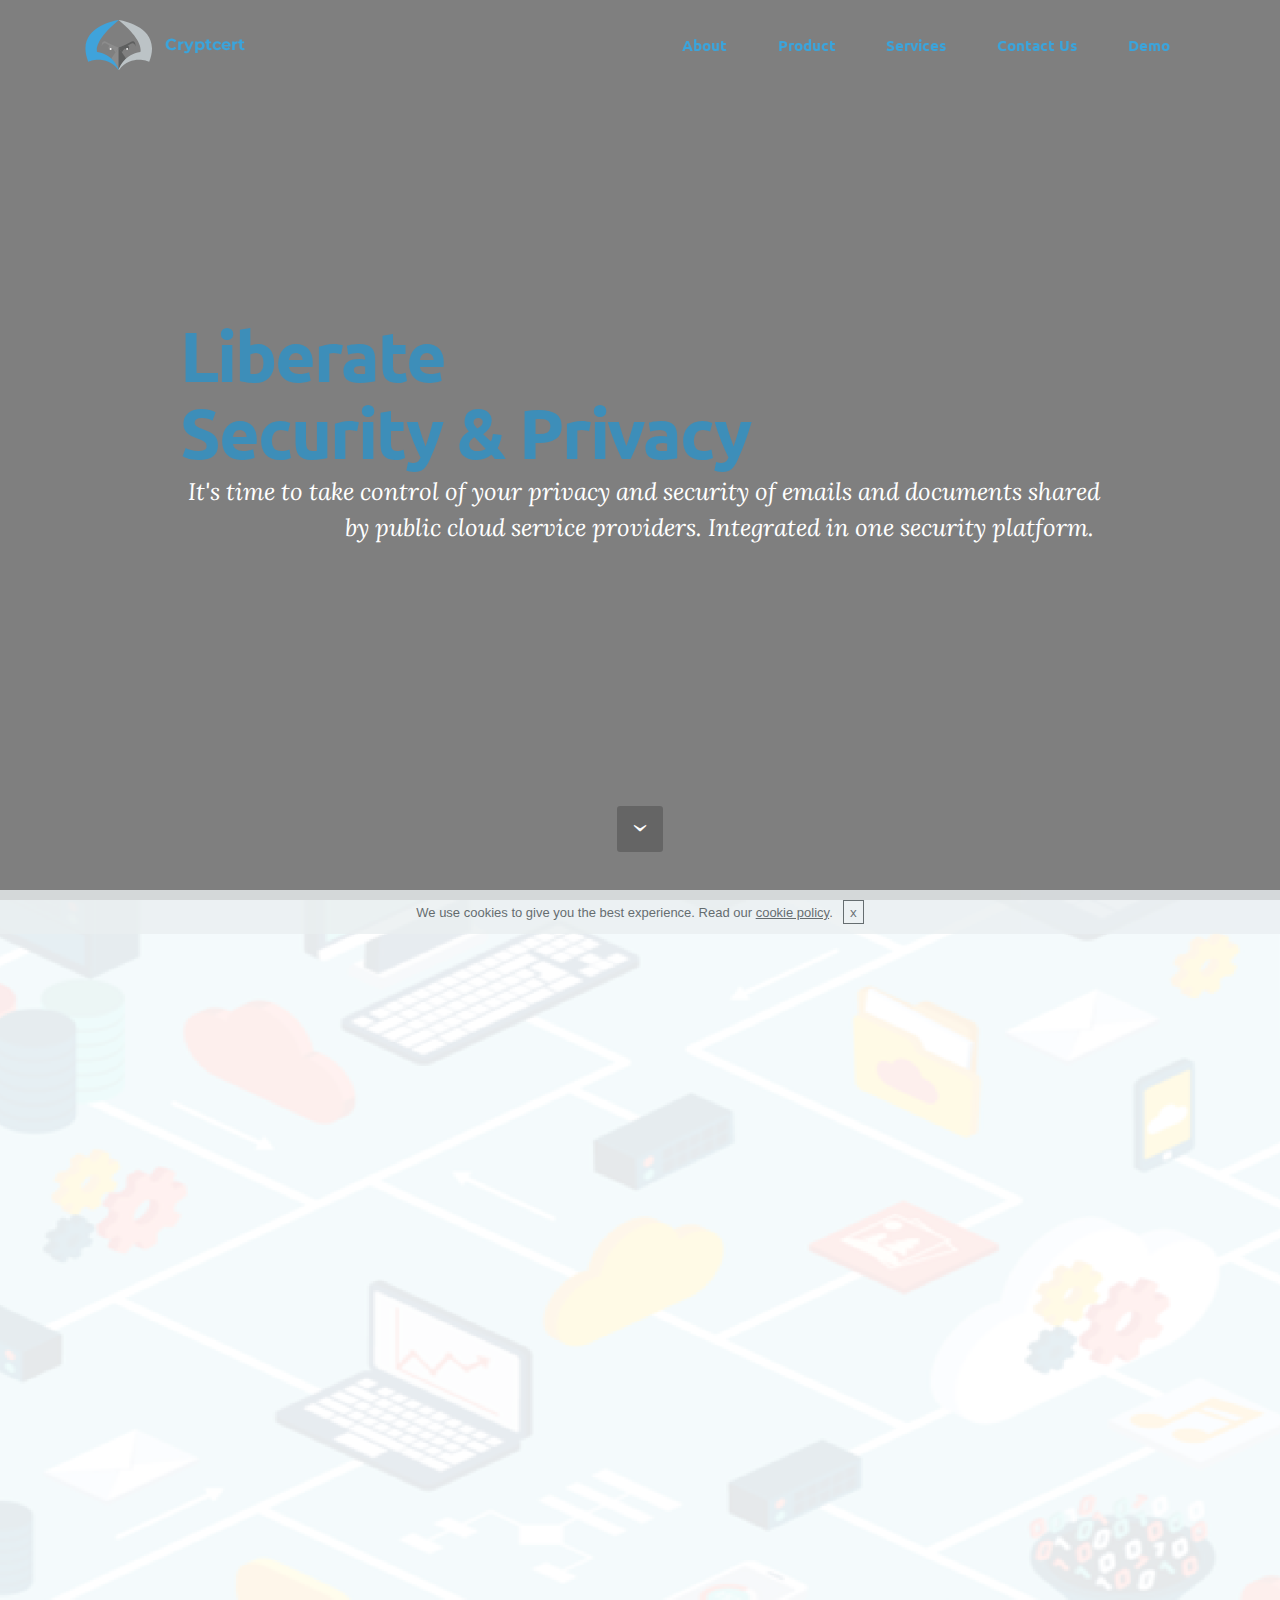
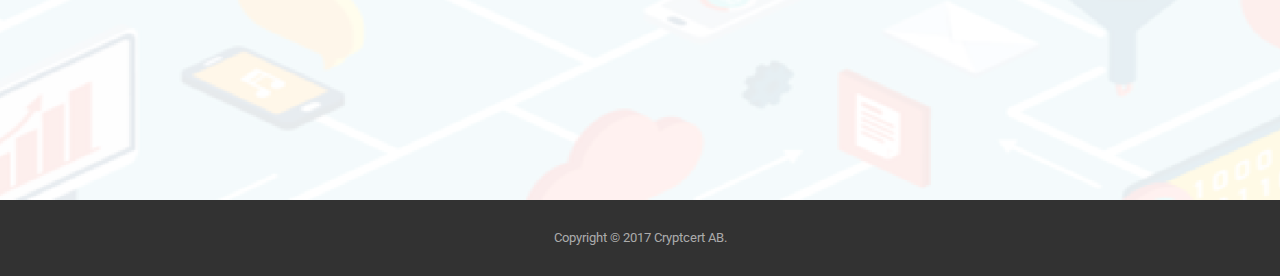
==== index.html @ a5ed9dd7 "create github pages" ====
<!DOCTYPE html>
<html>
<head>
  <!-- Site made with Mobirise Website Builder v3.12.1, https://mobirise.com -->
  <meta charset="UTF-8">
  <meta http-equiv="X-UA-Compatible" content="IE=edge">
  <meta name="generator" content="Mobirise v3.12.1, mobirise.com">
  <meta name="viewport" content="width=device-width, initial-scale=1">
  <link rel="shortcut icon" href="assets/images/logosvg.svg" type="image/x-icon">
  <meta name="description" content="Cryptcert - Security Privacy Compliance">
  <title>Cryptcert - Security Privacy Compliance</title>
  <link rel="stylesheet" href="https://fonts.googleapis.com/css?family=Lora:400,700,400italic,700italic&amp;subset=latin">
  <link rel="stylesheet" href="https://fonts.googleapis.com/css?family=Montserrat:400,700">
  <link rel="stylesheet" href="https://fonts.googleapis.com/css?family=Raleway:100,100i,200,200i,300,300i,400,400i,500,500i,600,600i,700,700i,800,800i,900,900i">
  <link rel="stylesheet" href="assets/bootstrap-material-design-font/css/material.css">
  <link rel="stylesheet" href="assets/icon54/style.css">
  <link rel="stylesheet" href="assets/icon54-v2/style.css">
  <link rel="stylesheet" href="assets/tether/tether.min.css">
  <link rel="stylesheet" href="assets/bootstrap/css/bootstrap.min.css">
  <link rel="stylesheet" href="assets/dropdown/css/style.css">
  <link rel="stylesheet" href="assets/animate.css/animate.min.css">
  <link rel="stylesheet" href="assets/theme/css/style.css">
  <link rel="stylesheet" href="assets/mobirise3-blocks-plugin/css/style.css">
  <link rel="stylesheet" href="assets/mobirise/css/mbr-additional.css" type="text/css">
  
  
  
</head>
<body>
<section id="ext_menu-3">

    <nav class="navbar navbar-dropdown bg-color transparent navbar-fixed-top">
        <div class="container">

            <div class="mbr-table">
                <div class="mbr-table-cell">

                    <div class="navbar-brand">
                        <a href="index.html" class="navbar-logo"><img src="assets/images/logosvg.svg" alt="Mobirise"></a>
                        <a class="navbar-caption text-warning" href="index.html">Cryptcert</a>
                    </div>

                </div>
                <div class="mbr-table-cell">

                    <button class="navbar-toggler pull-xs-right hidden-md-up" type="button" data-toggle="collapse" data-target="#exCollapsingNavbar">
                        <div class="hamburger-icon"></div>
                    </button>

                    <ul class="nav-dropdown collapse pull-xs-right nav navbar-nav navbar-toggleable-sm" id="exCollapsingNavbar"><li class="nav-item"><a class="nav-link link" href="about.html">About</a></li><li class="nav-item"><a class="nav-link link" href="spider.html">Product</a></li><li class="nav-item"><a class="nav-link link" href="services.html">Services</a></li><li class="nav-item"><a class="nav-link link" href="contact.html">Contact Us</a></li><li class="nav-item"><a class="nav-link link" href="demorequest.html">Demo</a></li></ul>
                    <button hidden="" class="navbar-toggler navbar-close" type="button" data-toggle="collapse" data-target="#exCollapsingNavbar">
                        <div class="close-icon"></div>
                    </button>

                </div>
            </div>

        </div>
    </nav>

</section>

<section class="engine"><a rel="external" href="https://mobirise.com">Web Site Creator</a></section><section class="mbr-section mbr-section-hero mbr-section-full mbr-section-with-arrow mbr-after-navbar" id="header1-2" data-bg-video="https://www.youtube.com/watch?v=uNCr7NdOJgw">

    <div class="mbr-overlay" style="opacity: 0.5; background-color: rgb(0, 0, 0);"></div>

    <div class="mbr-table-cell">

        <div class="container">
            <div class="row">
                <div class="mbr-section col-md-10 col-md-offset-1 text-xs-center">

                    <h1 class="mbr-section-title display-1">Liberate <br>Security &amp; Privacy <br></h1>
                    <p class="mbr-section-lead lead">It's time to take control of your privacy and security of emails and documents shared by public cloud service providers. Integrated in one security platform.&nbsp;<br></p>
                    
                </div>
            </div>
        </div>
    </div>

    <div class="mbr-arrow mbr-arrow-floating" aria-hidden="true"><a href="#extHeader3-1g"><i class="mbr-arrow-icon"></i></a></div>

</section>

<section class="mbr-section mbr-section-hero mbr-section-full extHeader3" id="extHeader3-1g" style="background-image: url(assets/images/picture2-2000x1129.png);">

    <div class="mbr-overlay" style="opacity: 0.9; background-color: rgb(255, 255, 255);">

    </div>
        <div class="mbr-table-cell">
            <div class="container">
                <div class="mbr-section row">
                    <div>
                            <h3 class="mbr-section-title display-2 text-center">Cryptcert brings you... <span style="font-weight: normal;"><em>SPIDER™</em></span></h3>

                            <div class="mbr-section-text lead text-center">
                                <p>A platfrom lets you access all your emails &amp; files with ease. Spider lets you share files and communicate with your customers and colleagues in a truly secure way across your favourite cloud service providers like google, dropbox, etc.</p>
                            </div>

                            <div class="mbr-section-btn text-center"><a class="btn btn-warning" href="spider.html">MORE</a></div>

                    </div>

                    <div class="container">
                        <div class="row">
                            
                            <ul class="features-list">
                                <li>
                                    <i class="icons"><a href="spider.html" class="icon54-v2-star-shield-1 mbr-iconfont mbr-iconfont-features4" style="color: rgb(184, 49, 47);"></a></i>
                                    <h5>Military Grade Encryption</h5>
                                </li>

                                <li>
                                    <i class="icons"><a href="spider.html" class="icon54-v2-tree-view-3 mbr-iconfont mbr-iconfont-features4" style="color: rgb(184, 49, 47);"></a></i>
                                    <h5>Single Integrated Interface</h5>
                                </li>

                                 <li>
                                    <i class="icons"><a href="spider.html" class="icon54-mixer-1 mbr-iconfont mbr-iconfont-features4" style="color: rgb(184, 49, 47);"></a></i>
                                    <h5>Full Control<br></h5>
                                </li>

                                <li>
                                    <i class="icons"><a href="spider.html" class="icon54-v2-key-hold mbr-iconfont mbr-iconfont-features4" style="color: rgb(184, 49, 47);"></a></i>
                                    <h5>Key &amp; Certificates Management</h5>
                                </li>
                            </ul>

                        </div>
                    </div>

                </div> 
            </div> 
        </div>
                      
</section>

<footer class="mbr-small-footer mbr-section mbr-section-nopadding" id="footer1-1n" style="background-color: rgb(50, 50, 50); padding-top: 1.75rem; padding-bottom: 1.75rem;">
    
    <div class="container">
        <p class="text-xs-center">Copyright © 2017 Cryptcert AB.</p>
    </div>
</footer>


  <script src="assets/web/assets/jquery/jquery.min.js"></script>
  <script src="assets/tether/tether.min.js"></script>
  <script src="assets/bootstrap/js/bootstrap.min.js"></script>
  <script src="assets/smooth-scroll/smooth-scroll.js"></script>
  <script src="assets/cookies-alert-plugin/cookies-alert-core.js"></script>
  <script src="assets/cookies-alert-plugin/cookies-alert-script.js"></script>
  <script src="assets/dropdown/js/script.min.js"></script>
  <script src="assets/touch-swipe/jquery.touch-swipe.min.js"></script>
  <script src="assets/viewport-checker/jquery.viewportchecker.js"></script>
  <script src="assets/jquery-mb-ytplayer/jquery.mb.ytplayer.min.js"></script>
  <script src="assets/theme/js/script.js"></script>
  <script src="assets/mobirise3-blocks-plugin/js/script.js"></script>
  
  
  <input name="animation" type="hidden">
   <div id="scrollToTop" class="scrollToTop mbr-arrow-up"><a style="text-align: center;"><i class="mbr-arrow-up-icon"></i></a></div>
  <input name="cookieData" type="hidden" data-cookie-text="We use cookies to give you the best experience. Read our <a href='privacy.html'>cookie policy</a>.">
  </body>
</html>
---- assets/bootstrap-material-design-font/css/material.css ----
@font-face {
  font-family: 'Material-Design-Icons';
  src: url('../fonts/Material-Design-Icons.eot?3ocs8m');
  src: url('../fonts/Material-Design-Icons.eot?#iefix3ocs8m') format('embedded-opentype'), url('../fonts/Material-Design-Icons.woff?3ocs8m') format('woff'), url('../fonts/Material-Design-Icons.ttf?3ocs8m') format('truetype'), url('../fonts/Material-Design-Icons.svg?3ocs8m#Material-Design-Icons') format('svg');
  font-weight: normal;
  font-style: normal;
}
[class^="mdi-"],
[class*="mdi-"] {
  speak: none;
  display: inline-block;
  font-style: normal;
  font-variant:normal;
  font-weight:normal;
  /*font-size:24px;*/
  line-height:1;
  font-family:'Material-Design-Icons' !important;
  text-rendering: auto;
  
  -webkit-font-smoothing: antialiased;
  -moz-osx-font-smoothing: grayscale;
  -webkit-transform: translate(0, 0);
      -ms-transform: translate(0, 0);
          transform: translate(0, 0);
}
[class^="mdi-"]:before,
[class*="mdi-"]:before {
  display: inline-block;
  speak: none;
  text-decoration: inherit;
}
[class^="mdi-"].pull-left,
[class*="mdi-"].pull-left {
  margin-right: .3em;
}
[class^="mdi-"].pull-right,
[class*="mdi-"].pull-right {
  margin-left: .3em;
}
[class^="mdi-"].mdi-lg:before,
[class*="mdi-"].mdi-lg:before,
[class^="mdi-"].mdi-lg:after,
[class*="mdi-"].mdi-lg:after {
  font-size: 1.33333333em;
  line-height: 0.75em;
  vertical-align: -15%;
}
[class^="mdi-"].mdi-2x:before,
[class*="mdi-"].mdi-2x:before,
[class^="mdi-"].mdi-2x:after,
[class*="mdi-"].mdi-2x:after {
  font-size: 2em;
}
[class^="mdi-"].mdi-3x:before,
[class*="mdi-"].mdi-3x:before,
[class^="mdi-"].mdi-3x:after,
[class*="mdi-"].mdi-3x:after {
  font-size: 3em;
}
[class^="mdi-"].mdi-4x:before,
[class*="mdi-"].mdi-4x:before,
[class^="mdi-"].mdi-4x:after,
[class*="mdi-"].mdi-4x:after {
  font-size: 4em;
}
[class^="mdi-"].mdi-5x:before,
[class*="mdi-"].mdi-5x:before,
[class^="mdi-"].mdi-5x:after,
[class*="mdi-"].mdi-5x:after {
  font-size: 5em;
}
[class^="mdi-device-signal-cellular-"]:after,
[class^="mdi-device-battery-"]:after,
[class^="mdi-device-battery-charging-"]:after,
[class^="mdi-device-signal-cellular-connected-no-internet-"]:after,
[class^="mdi-device-signal-wifi-"]:after,
[class^="mdi-device-signal-wifi-statusbar-not-connected"]:after,
.mdi-device-network-wifi:after {
  opacity: .3;
  position: absolute;
  left: 0;
  top: 0;
  z-index: 1;
  display: inline-block;
  speak: none;
  text-decoration: inherit;
}
[class^="mdi-device-signal-cellular-"]:after {
  content: "\e758";
}
[class^="mdi-device-battery-"]:after {
  content: "\e735";
}
[class^="mdi-device-battery-charging-"]:after {
  content: "\e733";
}
[class^="mdi-device-signal-cellular-connected-no-internet-"]:after {
  content: "\e75d";
}
[class^="mdi-device-signal-wifi-"]:after,
.mdi-device-network-wifi:after {
  content: "\e765";
}
[class^="mdi-device-signal-wifi-statusbasr-not-connected"]:after {
  content: "\e8f7";
}
.mdi-device-signal-cellular-off:after,
.mdi-device-signal-cellular-null:after,
.mdi-device-signal-cellular-no-sim:after,
.mdi-device-signal-wifi-off:after,
.mdi-device-signal-wifi-4-bar:after,
.mdi-device-signal-cellular-4-bar:after,
.mdi-device-battery-alert:after,
.mdi-device-signal-cellular-connected-no-internet-4-bar:after,
.mdi-device-battery-std:after,
.mdi-device-battery-full .mdi-device-battery-unknown:after {
  content: "";
}
.mdi-fw {
  width: 1.28571429em;
  text-align: center;
}
.mdi-ul {
  padding-left: 0;
  margin-left: 2.14285714em;
  list-style-type: none;
}
.mdi-ul > li {
  position: relative;
}
.mdi-li {
  position: absolute;
  left: -2.14285714em;
  width: 2.14285714em;
  top: 0.14285714em;
  text-align: center;
}
.mdi-li.mdi-lg {
  left: -1.85714286em;
}
.mdi-border {
  padding: .2em .25em .15em;
  border: solid 0.08em #eeeeee;
  border-radius: .1em;
}
.mdi-spin {
  -webkit-animation: mdi-spin 2s infinite linear;
  animation: mdi-spin 2s infinite linear;
  -webkit-transform-origin: 50% 50%;
  -ms-transform-origin: 50% 50%;
      transform-origin: 50% 50%;
}
.mdi-pulse {
  -webkit-animation: mdi-spin 1s steps(8) infinite;
  animation: mdi-spin 1s steps(8) infinite;
  -webkit-transform-origin: 50% 50%;
  -ms-transform-origin: 50% 50%;
      transform-origin: 50% 50%;
}
@-webkit-keyframes mdi-spin {
  0% {
    -webkit-transform: rotate(0deg);
    transform: rotate(0deg);
  }
  100% {
    -webkit-transform: rotate(359deg);
    transform: rotate(359deg);
  }
}
@keyframes mdi-spin {
  0% {
    -webkit-transform: rotate(0deg);
    transform: rotate(0deg);
  }
  100% {
    -webkit-transform: rotate(359deg);
    transform: rotate(359deg);
  }
}
.mdi-rotate-90 {
  filter: progid:DXImageTransform.Microsoft.BasicImage(rotation=1);
  -webkit-transform: rotate(90deg);
  -ms-transform: rotate(90deg);
  transform: rotate(90deg);
}
.mdi-rotate-180 {
  filter: progid:DXImageTransform.Microsoft.BasicImage(rotation=2);
  -webkit-transform: rotate(180deg);
  -ms-transform: rotate(180deg);
  transform: rotate(180deg);
}
.mdi-rotate-270 {
  filter: progid:DXImageTransform.Microsoft.BasicImage(rotation=3);
  -webkit-transform: rotate(270deg);
  -ms-transform: rotate(270deg);
  transform: rotate(270deg);
}
.mdi-flip-horizontal {
  filter: progid:DXImageTransform.Microsoft.BasicImage(rotation=0, mirror=1);
  -webkit-transform: scale(-1, 1);
  -ms-transform: scale(-1, 1);
  transform: scale(-1, 1);
}
.mdi-flip-vertical {
  filter: progid:DXImageTransform.Microsoft.BasicImage(rotation=2, mirror=1);
  -webkit-transform: scale(1, -1);
  -ms-transform: scale(1, -1);
  transform: scale(1, -1);
}
:root .mdi-rotate-90,
:root .mdi-rotate-180,
:root .mdi-rotate-270,
:root .mdi-flip-horizontal,
:root .mdi-flip-vertical {
  -webkit-filter: none;
          filter: none;
}
.mdi-stack {
  position: relative;
  display: inline-block;
  width: 2em;
  height: 2em;
  line-height: 2em;
  vertical-align: middle;
}
.mdi-stack-1x,
.mdi-stack-2x {
  position: absolute;
  left: 0;
  width: 100%;
  text-align: center;
}
.mdi-stack-1x {
  line-height: inherit;
}
.mdi-stack-2x {
  font-size: 2em;
}
.mdi-inverse {
  color: #ffffff;
}
/* Start Icons */
.mdi-action-3d-rotation:before {
  content: "\e600";
}
.mdi-action-accessibility:before {
  content: "\e601";
}
.mdi-action-account-balance-wallet:before {
  content: "\e602";
}
.mdi-action-account-balance:before {
  content: "\e603";
}
.mdi-action-account-box:before {
  content: "\e604";
}
.mdi-action-account-child:before {
  content: "\e605";
}
.mdi-action-account-circle:before {
  content: "\e606";
}
.mdi-action-add-shopping-cart:before {
  content: "\e607";
}
.mdi-action-alarm-add:before {
  content: "\e608";
}
.mdi-action-alarm-off:before {
  content: "\e609";
}
.mdi-action-alarm-on:before {
  content: "\e60a";
}
.mdi-action-alarm:before {
  content: "\e60b";
}
.mdi-action-android:before {
  content: "\e60c";
}
.mdi-action-announcement:before {
  content: "\e60d";
}
.mdi-action-aspect-ratio:before {
  content: "\e60e";
}
.mdi-action-assessment:before {
  content: "\e60f";
}
.mdi-action-assignment-ind:before {
  content: "\e610";
}
.mdi-action-assignment-late:before {
  content: "\e611";
}
.mdi-action-assignment-return:before {
  content: "\e612";
}
.mdi-action-assignment-returned:before {
  content: "\e613";
}
.mdi-action-assignment-turned-in:before {
  content: "\e614";
}
.mdi-action-assignment:before {
  content: "\e615";
}
.mdi-action-autorenew:before {
  content: "\e616";
}
.mdi-action-backup:before {
  content: "\e617";
}
.mdi-action-book:before {
  content: "\e618";
}
.mdi-action-bookmark-outline:before {
  content: "\e619";
}
.mdi-action-bookmark:before {
  content: "\e61a";
}
.mdi-action-bug-report:before {
  content: "\e61b";
}
.mdi-action-cached:before {
  content: "\e61c";
}
.mdi-action-check-circle:before {
  content: "\e61d";
}
.mdi-action-class:before {
  content: "\e61e";
}
.mdi-action-credit-card:before {
  content: "\e61f";
}
.mdi-action-dashboard:before {
  content: "\e620";
}
.mdi-action-delete:before {
  content: "\e621";
}
.mdi-action-description:before {
  content: "\e622";
}
.mdi-action-dns:before {
  content: "\e623";
}
.mdi-action-done-all:before {
  content: "\e624";
}
.mdi-action-done:before {
  content: "\e625";
}
.mdi-action-event:before {
  content: "\e626";
}
.mdi-action-exit-to-app:before {
  content: "\e627";
}
.mdi-action-explore:before {
  content: "\e628";
}
.mdi-action-extension:before {
  content: "\e629";
}
.mdi-action-face-unlock:before {
  content: "\e62a";
}
.mdi-action-favorite-outline:before {
  content: "\e62b";
}
.mdi-action-favorite:before {
  content: "\e62c";
}
.mdi-action-find-in-page:before {
  content: "\e62d";
}
.mdi-action-find-replace:before {
  content: "\e62e";
}
.mdi-action-flip-to-back:before {
  content: "\e62f";
}
.mdi-action-flip-to-front:before {
  content: "\e630";
}
.mdi-action-get-app:before {
  content: "\e631";
}
.mdi-action-grade:before {
  content: "\e632";
}
.mdi-action-group-work:before {
  content: "\e633";
}
.mdi-action-help:before {
  content: "\e634";
}
.mdi-action-highlight-remove:before {
  content: "\e635";
}
.mdi-action-history:before {
  content: "\e636";
}
.mdi-action-home:before {
  content: "\e637";
}
.mdi-action-https:before {
  content: "\e638";
}
.mdi-action-info-outline:before {
  content: "\e639";
}
.mdi-action-info:before {
  content: "\e63a";
}
.mdi-action-input:before {
  content: "\e63b";
}
.mdi-action-invert-colors:before {
  content: "\e63c";
}
.mdi-action-label-outline:before {
  content: "\e63d";
}
.mdi-action-label:before {
  content: "\e63e";
}
.mdi-action-language:before {
  content: "\e63f";
}
.mdi-action-launch:before {
  content: "\e640";
}
.mdi-action-list:before {
  content: "\e641";
}
.mdi-action-lock-open:before {
  content: "\e642";
}
.mdi-action-lock-outline:before {
  content: "\e643";
}
.mdi-action-lock:before {
  content: "\e644";
}
.mdi-action-loyalty:before {
  content: "\e645";
}
.mdi-action-markunread-mailbox:before {
  content: "\e646";
}
.mdi-action-note-add:before {
  content: "\e647";
}
.mdi-action-open-in-browser:before {
  content: "\e648";
}
.mdi-action-open-in-new:before {
  content: "\e649";
}
.mdi-action-open-with:before {
  content: "\e64a";
}
.mdi-action-pageview:before {
  content: "\e64b";
}
.mdi-action-payment:before {
  content: "\e64c";
}
.mdi-action-perm-camera-mic:before {
  content: "\e64d";
}
.mdi-action-perm-contact-cal:before {
  content: "\e64e";
}
.mdi-action-perm-data-setting:before {
  content: "\e64f";
}
.mdi-action-perm-device-info:before {
  content: "\e650";
}
.mdi-action-perm-identity:before {
  content: "\e651";
}
.mdi-action-perm-media:before {
  content: "\e652";
}
.mdi-action-perm-phone-msg:before {
  content: "\e653";
}
.mdi-action-perm-scan-wifi:before {
  content: "\e654";
}
.mdi-action-picture-in-picture:before {
  content: "\e655";
}
.mdi-action-polymer:before {
  content: "\e656";
}
.mdi-action-print:before {
  content: "\e657";
}
.mdi-action-query-builder:before {
  content: "\e658";
}
.mdi-action-question-answer:before {
  content: "\e659";
}
.mdi-action-receipt:before {
  content: "\e65a";
}
.mdi-action-redeem:before {
  content: "\e65b";
}
.mdi-action-reorder:before {
  content: "\e65c";
}
.mdi-action-report-problem:before {
  content: "\e65d";
}
.mdi-action-restore:before {
  content: "\e65e";
}
.mdi-action-room:before {
  content: "\e65f";
}
.mdi-action-schedule:before {
  content: "\e660";
}
.mdi-action-search:before {
  content: "\e661";
}
.mdi-action-settings-applications:before {
  content: "\e662";
}
.mdi-action-settings-backup-restore:before {
  content: "\e663";
}
.mdi-action-settings-bluetooth:before {
  content: "\e664";
}
.mdi-action-settings-cell:before {
  content: "\e665";
}
.mdi-action-settings-display:before {
  content: "\e666";
}
.mdi-action-settings-ethernet:before {
  content: "\e667";
}
.mdi-action-settings-input-antenna:before {
  content: "\e668";
}
.mdi-action-settings-input-component:before {
  content: "\e669";
}
.mdi-action-settings-input-composite:before {
  content: "\e66a";
}
.mdi-action-settings-input-hdmi:before {
  content: "\e66b";
}
.mdi-action-settings-input-svideo:before {
  content: "\e66c";
}
.mdi-action-settings-overscan:before {
  content: "\e66d";
}
.mdi-action-settings-phone:before {
  content: "\e66e";
}
.mdi-action-settings-power:before {
  content: "\e66f";
}
.mdi-action-settings-remote:before {
  content: "\e670";
}
.mdi-action-settings-voice:before {
  content: "\e671";
}
.mdi-action-settings:before {
  content: "\e672";
}
.mdi-action-shop-two:before {
  content: "\e673";
}
.mdi-action-shop:before {
  content: "\e674";
}
.mdi-action-shopping-basket:before {
  content: "\e675";
}
.mdi-action-shopping-cart:before {
  content: "\e676";
}
.mdi-action-speaker-notes:before {
  content: "\e677";
}
.mdi-action-spellcheck:before {
  content: "\e678";
}
.mdi-action-star-rate:before {
  content: "\e679";
}
.mdi-action-stars:before {
  content: "\e67a";
}
.mdi-action-store:before {
  content: "\e67b";
}
.mdi-action-subject:before {
  content: "\e67c";
}
.mdi-action-supervisor-account:before {
  content: "\e67d";
}
.mdi-action-swap-horiz:before {
  content: "\e67e";
}
.mdi-action-swap-vert-circle:before {
  content: "\e67f";
}
.mdi-action-swap-vert:before {
  content: "\e680";
}
.mdi-action-system-update-tv:before {
  content: "\e681";
}
.mdi-action-tab-unselected:before {
  content: "\e682";
}
.mdi-action-tab:before {
  content: "\e683";
}
.mdi-action-theaters:before {
  content: "\e684";
}
.mdi-action-thumb-down:before {
  content: "\e685";
}
.mdi-action-thumb-up:before {
  content: "\e686";
}
.mdi-action-thumbs-up-down:before {
  content: "\e687";
}
.mdi-action-toc:before {
  content: "\e688";
}
.mdi-action-today:before {
  content: "\e689";
}
.mdi-action-track-changes:before {
  content: "\e68a";
}
.mdi-action-translate:before {
  content: "\e68b";
}
.mdi-action-trending-down:before {
  content: "\e68c";
}
.mdi-action-trending-neutral:before {
  content: "\e68d";
}
.mdi-action-trending-up:before {
  content: "\e68e";
}
.mdi-action-turned-in-not:before {
  content: "\e68f";
}
.mdi-action-turned-in:before {
  content: "\e690";
}
.mdi-action-verified-user:before {
  content: "\e691";
}
.mdi-action-view-agenda:before {
  content: "\e692";
}
.mdi-action-view-array:before {
  content: "\e693";
}
.mdi-action-view-carousel:before {
  content: "\e694";
}
.mdi-action-view-column:before {
  content: "\e695";
}
.mdi-action-view-day:before {
  content: "\e696";
}
.mdi-action-view-headline:before {
  content: "\e697";
}
.mdi-action-view-list:before {
  content: "\e698";
}
.mdi-action-view-module:before {
  content: "\e699";
}
.mdi-action-view-quilt:before {
  content: "\e69a";
}
.mdi-action-view-stream:before {
  content: "\e69b";
}
.mdi-action-view-week:before {
  content: "\e69c";
}
.mdi-action-visibility-off:before {
  content: "\e69d";
}
.mdi-action-visibility:before {
  content: "\e69e";
}
.mdi-action-wallet-giftcard:before {
  content: "\e69f";
}
.mdi-action-wallet-membership:before {
  content: "\e6a0";
}
.mdi-action-wallet-travel:before {
  content: "\e6a1";
}
.mdi-action-work:before {
  content: "\e6a2";
}
.mdi-alert-error:before {
  content: "\e6a3";
}
.mdi-alert-warning:before {
  content: "\e6a4";
}
.mdi-av-album:before {
  content: "\e6a5";
}
.mdi-av-closed-caption:before {
  content: "\e6a6";
}
.mdi-av-equalizer:before {
  content: "\e6a7";
}
.mdi-av-explicit:before {
  content: "\e6a8";
}
.mdi-av-fast-forward:before {
  content: "\e6a9";
}
.mdi-av-fast-rewind:before {
  content: "\e6aa";
}
.mdi-av-games:before {
  content: "\e6ab";
}
.mdi-av-hearing:before {
  content: "\e6ac";
}
.mdi-av-high-quality:before {
  content: "\e6ad";
}
.mdi-av-loop:before {
  content: "\e6ae";
}
.mdi-av-mic-none:before {
  content: "\e6af";
}
.mdi-av-mic-off:before {
  content: "\e6b0";
}
.mdi-av-mic:before {
  content: "\e6b1";
}
.mdi-av-movie:before {
  content: "\e6b2";
}
.mdi-av-my-library-add:before {
  content: "\e6b3";
}
.mdi-av-my-library-books:before {
  content: "\e6b4";
}
.mdi-av-my-library-music:before {
  content: "\e6b5";
}
.mdi-av-new-releases:before {
  content: "\e6b6";
}
.mdi-av-not-interested:before {
  content: "\e6b7";
}
.mdi-av-pause-circle-fill:before {
  content: "\e6b8";
}
.mdi-av-pause-circle-outline:before {
  content: "\e6b9";
}
.mdi-av-pause:before {
  content: "\e6ba";
}
.mdi-av-play-arrow:before {
  content: "\e6bb";
}
.mdi-av-play-circle-fill:before {
  content: "\e6bc";
}
.mdi-av-play-circle-outline:before {
  content: "\e6bd";
}
.mdi-av-play-shopping-bag:before {
  content: "\e6be";
}
.mdi-av-playlist-add:before {
  content: "\e6bf";
}
.mdi-av-queue-music:before {
  content: "\e6c0";
}
.mdi-av-queue:before {
  content: "\e6c1";
}
.mdi-av-radio:before {
  content: "\e6c2";
}
.mdi-av-recent-actors:before {
  content: "\e6c3";
}
.mdi-av-repeat-one:before {
  content: "\e6c4";
}
.mdi-av-repeat:before {
  content: "\e6c5";
}
.mdi-av-replay:before {
  content: "\e6c6";
}
.mdi-av-shuffle:before {
  content: "\e6c7";
}
.mdi-av-skip-next:before {
  content: "\e6c8";
}
.mdi-av-skip-previous:before {
  content: "\e6c9";
}
.mdi-av-snooze:before {
  content: "\e6ca";
}
.mdi-av-stop:before {
  content: "\e6cb";
}
.mdi-av-subtitles:before {
  content: "\e6cc";
}
.mdi-av-surround-sound:before {
  content: "\e6cd";
}
.mdi-av-timer:before {
  content: "\e6ce";
}
.mdi-av-video-collection:before {
  content: "\e6cf";
}
.mdi-av-videocam-off:before {
  content: "\e6d0";
}
.mdi-av-videocam:before {
  content: "\e6d1";
}
.mdi-av-volume-down:before {
  content: "\e6d2";
}
.mdi-av-volume-mute:before {
  content: "\e6d3";
}
.mdi-av-volume-off:before {
  content: "\e6d4";
}
.mdi-av-volume-up:before {
  content: "\e6d5";
}
.mdi-av-web:before {
  content: "\e6d6";
}
.mdi-communication-business:before {
  content: "\e6d7";
}
.mdi-communication-call-end:before {
  content: "\e6d8";
}
.mdi-communication-call-made:before {
  content: "\e6d9";
}
.mdi-communication-call-merge:before {
  content: "\e6da";
}
.mdi-communication-call-missed:before {
  content: "\e6db";
}
.mdi-communication-call-received:before {
  content: "\e6dc";
}
.mdi-communication-call-split:before {
  content: "\e6dd";
}
.mdi-communication-call:before {
  content: "\e6de";
}
.mdi-communication-chat:before {
  content: "\e6df";
}
.mdi-communication-clear-all:before {
  content: "\e6e0";
}
.mdi-communication-comment:before {
  content: "\e6e1";
}
.mdi-communication-contacts:before {
  content: "\e6e2";
}
.mdi-communication-dialer-sip:before {
  content: "\e6e3";
}
.mdi-communication-dialpad:before {
  content: "\e6e4";
}
.mdi-communication-dnd-on:before {
  content: "\e6e5";
}
.mdi-communication-email:before {
  content: "\e6e6";
}
.mdi-communication-forum:before {
  content: "\e6e7";
}
.mdi-communication-import-export:before {
  content: "\e6e8";
}
.mdi-communication-invert-colors-off:before {
  content: "\e6e9";
}
.mdi-communication-invert-colors-on:before {
  content: "\e6ea";
}
.mdi-communication-live-help:before {
  content: "\e6eb";
}
.mdi-communication-location-off:before {
  content: "\e6ec";
}
.mdi-communication-location-on:before {
  content: "\e6ed";
}
.mdi-communication-message:before {
  content: "\e6ee";
}
.mdi-communication-messenger:before {
  content: "\e6ef";
}
.mdi-communication-no-sim:before {
  content: "\e6f0";
}
.mdi-communication-phone:before {
  content: "\e6f1";
}
.mdi-communication-portable-wifi-off:before {
  content: "\e6f2";
}
.mdi-communication-quick-contacts-dialer:before {
  content: "\e6f3";
}
.mdi-communication-quick-contacts-mail:before {
  content: "\e6f4";
}
.mdi-communication-ring-volume:before {
  content: "\e6f5";
}
.mdi-communication-stay-current-landscape:before {
  content: "\e6f6";
}
.mdi-communication-stay-current-portrait:before {
  content: "\e6f7";
}
.mdi-communication-stay-primary-landscape:before {
  content: "\e6f8";
}
.mdi-communication-stay-primary-portrait:before {
  content: "\e6f9";
}
.mdi-communication-swap-calls:before {
  content: "\e6fa";
}
.mdi-communication-textsms:before {
  content: "\e6fb";
}
.mdi-communication-voicemail:before {
  content: "\e6fc";
}
.mdi-communication-vpn-key:before {
  content: "\e6fd";
}
.mdi-content-add-box:before {
  content: "\e6fe";
}
.mdi-content-add-circle-outline:before {
  content: "\e6ff";
}
.mdi-content-add-circle:before {
  content: "\e700";
}
.mdi-content-add:before {
  content: "\e701";
}
.mdi-content-archive:before {
  content: "\e702";
}
.mdi-content-backspace:before {
  content: "\e703";
}
.mdi-content-block:before {
  content: "\e704";
}
.mdi-content-clear:before {
  content: "\e705";
}
.mdi-content-content-copy:before {
  content: "\e706";
}
.mdi-content-content-cut:before {
  content: "\e707";
}
.mdi-content-content-paste:before {
  content: "\e708";
}
.mdi-content-create:before {
  content: "\e709";
}
.mdi-content-drafts:before {
  content: "\e70a";
}
.mdi-content-filter-list:before {
  content: "\e70b";
}
.mdi-content-flag:before {
  content: "\e70c";
}
.mdi-content-forward:before {
  content: "\e70d";
}
.mdi-content-gesture:before {
  content: "\e70e";
}
.mdi-content-inbox:before {
  content: "\e70f";
}
.mdi-content-link:before {
  content: "\e710";
}
.mdi-content-mail:before {
  content: "\e711";
}
.mdi-content-markunread:before {
  content: "\e712";
}
.mdi-content-redo:before {
  content: "\e713";
}
.mdi-content-remove-circle-outline:before {
  content: "\e714";
}
.mdi-content-remove-circle:before {
  content: "\e715";
}
.mdi-content-remove:before {
  content: "\e716";
}
.mdi-content-reply-all:before {
  content: "\e717";
}
.mdi-content-reply:before {
  content: "\e718";
}
.mdi-content-report:before {
  content: "\e719";
}
.mdi-content-save:before {
  content: "\e71a";
}
.mdi-content-select-all:before {
  content: "\e71b";
}
.mdi-content-send:before {
  content: "\e71c";
}
.mdi-content-sort:before {
  content: "\e71d";
}
.mdi-content-text-format:before {
  content: "\e71e";
}
.mdi-content-undo:before {
  content: "\e71f";
}
.mdi-editor-attach-file:before {
  content: "\e776";
}
.mdi-editor-attach-money:before {
  content: "\e777";
}
.mdi-editor-border-all:before {
  content: "\e778";
}
.mdi-editor-border-bottom:before {
  content: "\e779";
}
.mdi-editor-border-clear:before {
  content: "\e77a";
}
.mdi-editor-border-color:before {
  content: "\e77b";
}
.mdi-editor-border-horizontal:before {
  content: "\e77c";
}
.mdi-editor-border-inner:before {
  content: "\e77d";
}
.mdi-editor-border-left:before {
  content: "\e77e";
}
.mdi-editor-border-outer:before {
  content: "\e77f";
}
.mdi-editor-border-right:before {
  content: "\e780";
}
.mdi-editor-border-style:before {
  content: "\e781";
}
.mdi-editor-border-top:before {
  content: "\e782";
}
.mdi-editor-border-vertical:before {
  content: "\e783";
}
.mdi-editor-format-align-center:before {
  content: "\e784";
}
.mdi-editor-format-align-justify:before {
  content: "\e785";
}
.mdi-editor-format-align-left:before {
  content: "\e786";
}
.mdi-editor-format-align-right:before {
  content: "\e787";
}
.mdi-editor-format-bold:before {
  content: "\e788";
}
.mdi-editor-format-clear:before {
  content: "\e789";
}
.mdi-editor-format-color-fill:before {
  content: "\e78a";
}
.mdi-editor-format-color-reset:before {
  content: "\e78b";
}
.mdi-editor-format-color-text:before {
  content: "\e78c";
}
.mdi-editor-format-indent-decrease:before {
  content: "\e78d";
}
.mdi-editor-format-indent-increase:before {
  content: "\e78e";
}
.mdi-editor-format-italic:before {
  content: "\e78f";
}
.mdi-editor-format-line-spacing:before {
  content: "\e790";
}
.mdi-editor-format-list-bulleted:before {
  content: "\e791";
}
.mdi-editor-format-list-numbered:before {
  content: "\e792";
}
.mdi-editor-format-paint:before {
  content: "\e793";
}
.mdi-editor-format-quote:before {
  content: "\e794";
}
.mdi-editor-format-size:before {
  content: "\e795";
}
.mdi-editor-format-strikethrough:before {
  content: "\e796";
}
.mdi-editor-format-textdirection-l-to-r:before {
  content: "\e797";
}
.mdi-editor-format-textdirection-r-to-l:before {
  content: "\e798";
}
.mdi-editor-format-underline:before {
  content: "\e799";
}
.mdi-editor-functions:before {
  content: "\e79a";
}
.mdi-editor-insert-chart:before {
  content: "\e79b";
}
.mdi-editor-insert-comment:before {
  content: "\e79c";
}
.mdi-editor-insert-drive-file:before {
  content: "\e79d";
}
.mdi-editor-insert-emoticon:before {
  content: "\e79e";
}
.mdi-editor-insert-invitation:before {
  content: "\e79f";
}
.mdi-editor-insert-link:before {
  content: "\e7a0";
}
.mdi-editor-insert-photo:before {
  content: "\e7a1";
}
.mdi-editor-merge-type:before {
  content: "\e7a2";
}
.mdi-editor-mode-comment:before {
  content: "\e7a3";
}
.mdi-editor-mode-edit:before {
  content: "\e7a4";
}
.mdi-editor-publish:before {
  content: "\e7a5";
}
.mdi-editor-vertical-align-bottom:before {
  content: "\e7a6";
}
.mdi-editor-vertical-align-center:before {
  content: "\e7a7";
}
.mdi-editor-vertical-align-top:before {
  content: "\e7a8";
}
.mdi-editor-wrap-text:before {
  content: "\e7a9";
}
.mdi-file-attachment:before {
  content: "\e7aa";
}
.mdi-file-cloud-circle:before {
  content: "\e7ab";
}
.mdi-file-cloud-done:before {
  content: "\e7ac";
}
.mdi-file-cloud-download:before {
  content: "\e7ad";
}
.mdi-file-cloud-off:before {
  content: "\e7ae";
}
.mdi-file-cloud-queue:before {
  content: "\e7af";
}
.mdi-file-cloud-upload:before {
  content: "\e7b0";
}
.mdi-file-cloud:before {
  content: "\e7b1";
}
.mdi-file-file-download:before {
  content: "\e7b2";
}
.mdi-file-file-upload:before {
  content: "\e7b3";
}
.mdi-file-folder-open:before {
  content: "\e7b4";
}
.mdi-file-folder-shared:before {
  content: "\e7b5";
}
.mdi-file-folder:before {
  content: "\e7b6";
}
.mdi-device-access-alarm:before {
  content: "\e720";
}
.mdi-device-access-alarms:before {
  content: "\e721";
}
.mdi-device-access-time:before {
  content: "\e722";
}
.mdi-device-add-alarm:before {
  content: "\e723";
}
.mdi-device-airplanemode-off:before {
  content: "\e724";
}
.mdi-device-airplanemode-on:before {
  content: "\e725";
}
.mdi-device-battery-20:before {
  content: "\e726";
}
.mdi-device-battery-30:before {
  content: "\e727";
}
.mdi-device-battery-50:before {
  content: "\e728";
}
.mdi-device-battery-60:before {
  content: "\e729";
}
.mdi-device-battery-80:before {
  content: "\e72a";
}
.mdi-device-battery-90:before {
  content: "\e72b";
}
.mdi-device-battery-alert:before {
  content: "\e72c";
}
.mdi-device-battery-charging-20:before {
  content: "\e72d";
}
.mdi-device-battery-charging-30:before {
  content: "\e72e";
}
.mdi-device-battery-charging-50:before {
  content: "\e72f";
}
.mdi-device-battery-charging-60:before {
  content: "\e730";
}
.mdi-device-battery-charging-80:before {
  content: "\e731";
}
.mdi-device-battery-charging-90:before {
  content: "\e732";
}
.mdi-device-battery-charging-full:before {
  content: "\e733";
}
.mdi-device-battery-full:before {
  content: "\e734";
}
.mdi-device-battery-std:before {
  content: "\e735";
}
.mdi-device-battery-unknown:before {
  content: "\e736";
}
.mdi-device-bluetooth-connected:before {
  content: "\e737";
}
.mdi-device-bluetooth-disabled:before {
  content: "\e738";
}
.mdi-device-bluetooth-searching:before {
  content: "\e739";
}
.mdi-device-bluetooth:before {
  content: "\e73a";
}
.mdi-device-brightness-auto:before {
  content: "\e73b";
}
.mdi-device-brightness-high:before {
  content: "\e73c";
}
.mdi-device-brightness-low:before {
  content: "\e73d";
}
.mdi-device-brightness-medium:before {
  content: "\e73e";
}
.mdi-device-data-usage:before {
  content: "\e73f";
}
.mdi-device-developer-mode:before {
  content: "\e740";
}
.mdi-device-devices:before {
  content: "\e741";
}
.mdi-device-dvr:before {
  content: "\e742";
}
.mdi-device-gps-fixed:before {
  content: "\e743";
}
.mdi-device-gps-not-fixed:before {
  content: "\e744";
}
.mdi-device-gps-off:before {
  content: "\e745";
}
.mdi-device-location-disabled:before {
  content: "\e746";
}
.mdi-device-location-searching:before {
  content: "\e747";
}
.mdi-device-multitrack-audio:before {
  content: "\e748";
}
.mdi-device-network-cell:before {
  content: "\e749";
}
.mdi-device-network-wifi:before {
  content: "\e74a";
}
.mdi-device-nfc:before {
  content: "\e74b";
}
.mdi-device-now-wallpaper:before {
  content: "\e74c";
}
.mdi-device-now-widgets:before {
  content: "\e74d";
}
.mdi-device-screen-lock-landscape:before {
  content: "\e74e";
}
.mdi-device-screen-lock-portrait:before {
  content: "\e74f";
}
.mdi-device-screen-lock-rotation:before {
  content: "\e750";
}
.mdi-device-screen-rotation:before {
  content: "\e751";
}
.mdi-device-sd-storage:before {
  content: "\e752";
}
.mdi-device-settings-system-daydream:before {
  content: "\e753";
}
.mdi-device-signal-cellular-0-bar:before {
  content: "\e754";
}
.mdi-device-signal-cellular-1-bar:before {
  content: "\e755";
}
.mdi-device-signal-cellular-2-bar:before {
  content: "\e756";
}
.mdi-device-signal-cellular-3-bar:before {
  content: "\e757";
}
.mdi-device-signal-cellular-4-bar:before {
  content: "\e758";
}
.mdi-signal-wifi-statusbar-connected-no-internet-after:before {
  content: "\e8f6";
}
.mdi-device-signal-cellular-connected-no-internet-0-bar:before {
  content: "\e759";
}
.mdi-device-signal-cellular-connected-no-internet-1-bar:before {
  content: "\e75a";
}
.mdi-device-signal-cellular-connected-no-internet-2-bar:before {
  content: "\e75b";
}
.mdi-device-signal-cellular-connected-no-internet-3-bar:before {
  content: "\e75c";
}
.mdi-device-signal-cellular-connected-no-internet-4-bar:before {
  content: "\e75d";
}
.mdi-device-signal-cellular-no-sim:before {
  content: "\e75e";
}
.mdi-device-signal-cellular-null:before {
  content: "\e75f";
}
.mdi-device-signal-cellular-off:before {
  content: "\e760";
}
.mdi-device-signal-wifi-0-bar:before {
  content: "\e761";
}
.mdi-device-signal-wifi-1-bar:before {
  content: "\e762";
}
.mdi-device-signal-wifi-2-bar:before {
  content: "\e763";
}
.mdi-device-signal-wifi-3-bar:before {
  content: "\e764";
}
.mdi-device-signal-wifi-4-bar:before {
  content: "\e765";
}
.mdi-device-signal-wifi-off:before {
  content: "\e766";
}
.mdi-device-signal-wifi-statusbar-1-bar:before {
  content: "\e767";
}
.mdi-device-signal-wifi-statusbar-2-bar:before {
  content: "\e768";
}
.mdi-device-signal-wifi-statusbar-3-bar:before {
  content: "\e769";
}
.mdi-device-signal-wifi-statusbar-4-bar:before {
  content: "\e76a";
}
.mdi-device-signal-wifi-statusbar-connected-no-internet-:before {
  content: "\e76b";
}
.mdi-device-signal-wifi-statusbar-connected-no-internet:before {
  content: "\e76f";
}
.mdi-device-signal-wifi-statusbar-connected-no-internet-2:before {
  content: "\e76c";
}
.mdi-device-signal-wifi-statusbar-connected-no-internet-3:before {
  content: "\e76d";
}
.mdi-device-signal-wifi-statusbar-connected-no-internet-4:before {
  content: "\e76e";
}
.mdi-signal-wifi-statusbar-not-connected-after:before {
  content: "\e8f7";
}
.mdi-device-signal-wifi-statusbar-not-connected:before {
  content: "\e770";
}
.mdi-device-signal-wifi-statusbar-null:before {
  content: "\e771";
}
.mdi-device-storage:before {
  content: "\e772";
}
.mdi-device-usb:before {
  content: "\e773";
}
.mdi-device-wifi-lock:before {
  content: "\e774";
}
.mdi-device-wifi-tethering:before {
  content: "\e775";
}
.mdi-hardware-cast-connected:before {
  content: "\e7b7";
}
.mdi-hardware-cast:before {
  content: "\e7b8";
}
.mdi-hardware-computer:before {
  content: "\e7b9";
}
.mdi-hardware-desktop-mac:before {
  content: "\e7ba";
}
.mdi-hardware-desktop-windows:before {
  content: "\e7bb";
}
.mdi-hardware-dock:before {
  content: "\e7bc";
}
.mdi-hardware-gamepad:before {
  content: "\e7bd";
}
.mdi-hardware-headset-mic:before {
  content: "\e7be";
}
.mdi-hardware-headset:before {
  content: "\e7bf";
}
.mdi-hardware-keyboard-alt:before {
  content: "\e7c0";
}
.mdi-hardware-keyboard-arrow-down:before {
  content: "\e7c1";
}
.mdi-hardware-keyboard-arrow-left:before {
  content: "\e7c2";
}
.mdi-hardware-keyboard-arrow-right:before {
  content: "\e7c3";
}
.mdi-hardware-keyboard-arrow-up:before {
  content: "\e7c4";
}
.mdi-hardware-keyboard-backspace:before {
  content: "\e7c5";
}
.mdi-hardware-keyboard-capslock:before {
  content: "\e7c6";
}
.mdi-hardware-keyboard-control:before {
  content: "\e7c7";
}
.mdi-hardware-keyboard-hide:before {
  content: "\e7c8";
}
.mdi-hardware-keyboard-return:before {
  content: "\e7c9";
}
.mdi-hardware-keyboard-tab:before {
  content: "\e7ca";
}
.mdi-hardware-keyboard-voice:before {
  content: "\e7cb";
}
.mdi-hardware-keyboard:before {
  content: "\e7cc";
}
.mdi-hardware-laptop-chromebook:before {
  content: "\e7cd";
}
.mdi-hardware-laptop-mac:before {
  content: "\e7ce";
}
.mdi-hardware-laptop-windows:before {
  content: "\e7cf";
}
.mdi-hardware-laptop:before {
  content: "\e7d0";
}
.mdi-hardware-memory:before {
  content: "\e7d1";
}
.mdi-hardware-mouse:before {
  content: "\e7d2";
}
.mdi-hardware-phone-android:before {
  content: "\e7d3";
}
.mdi-hardware-phone-iphone:before {
  content: "\e7d4";
}
.mdi-hardware-phonelink-off:before {
  content: "\e7d5";
}
.mdi-hardware-phonelink:before {
  content: "\e7d6";
}
.mdi-hardware-security:before {
  content: "\e7d7";
}
.mdi-hardware-sim-card:before {
  content: "\e7d8";
}
.mdi-hardware-smartphone:before {
  content: "\e7d9";
}
.mdi-hardware-speaker:before {
  content: "\e7da";
}
.mdi-hardware-tablet-android:before {
  content: "\e7db";
}
.mdi-hardware-tablet-mac:before {
  content: "\e7dc";
}
.mdi-hardware-tablet:before {
  content: "\e7dd";
}
.mdi-hardware-tv:before {
  content: "\e7de";
}
.mdi-hardware-watch:before {
  content: "\e7df";
}
.mdi-image-add-to-photos:before {
  content: "\e7e0";
}
.mdi-image-adjust:before {
  content: "\e7e1";
}
.mdi-image-assistant-photo:before {
  content: "\e7e2";
}
.mdi-image-audiotrack:before {
  content: "\e7e3";
}
.mdi-image-blur-circular:before {
  content: "\e7e4";
}
.mdi-image-blur-linear:before {
  content: "\e7e5";
}
.mdi-image-blur-off:before {
  content: "\e7e6";
}
.mdi-image-blur-on:before {
  content: "\e7e7";
}
.mdi-image-brightness-1:before {
  content: "\e7e8";
}
.mdi-image-brightness-2:before {
  content: "\e7e9";
}
.mdi-image-brightness-3:before {
  content: "\e7ea";
}
.mdi-image-brightness-4:before {
  content: "\e7eb";
}
.mdi-image-brightness-5:before {
  content: "\e7ec";
}
.mdi-image-brightness-6:before {
  content: "\e7ed";
}
.mdi-image-brightness-7:before {
  content: "\e7ee";
}
.mdi-image-brush:before {
  content: "\e7ef";
}
.mdi-image-camera-alt:before {
  content: "\e7f0";
}
.mdi-image-camera-front:before {
  content: "\e7f1";
}
.mdi-image-camera-rear:before {
  content: "\e7f2";
}
.mdi-image-camera-roll:before {
  content: "\e7f3";
}
.mdi-image-camera:before {
  content: "\e7f4";
}
.mdi-image-center-focus-strong:before {
  content: "\e7f5";
}
.mdi-image-center-focus-weak:before {
  content: "\e7f6";
}
.mdi-image-collections:before {
  content: "\e7f7";
}
.mdi-image-color-lens:before {
  content: "\e7f8";
}
.mdi-image-colorize:before {
  content: "\e7f9";
}
.mdi-image-compare:before {
  content: "\e7fa";
}
.mdi-image-control-point-duplicate:before {
  content: "\e7fb";
}
.mdi-image-control-point:before {
  content: "\e7fc";
}
.mdi-image-crop-3-2:before {
  content: "\e7fd";
}
.mdi-image-crop-5-4:before {
  content: "\e7fe";
}
.mdi-image-crop-7-5:before {
  content: "\e7ff";
}
.mdi-image-crop-16-9:before {
  content: "\e800";
}
.mdi-image-crop-din:before {
  content: "\e801";
}
.mdi-image-crop-free:before {
  content: "\e802";
}
.mdi-image-crop-landscape:before {
  content: "\e803";
}
.mdi-image-crop-original:before {
  content: "\e804";
}
.mdi-image-crop-portrait:before {
  content: "\e805";
}
.mdi-image-crop-square:before {
  content: "\e806";
}
.mdi-image-crop:before {
  content: "\e807";
}
.mdi-image-dehaze:before {
  content: "\e808";
}
.mdi-image-details:before {
  content: "\e809";
}
.mdi-image-edit:before {
  content: "\e80a";
}
.mdi-image-exposure-minus-1:before {
  content: "\e80b";
}
.mdi-image-exposure-minus-2:before {
  content: "\e80c";
}
.mdi-image-exposure-plus-1:before {
  content: "\e80d";
}
.mdi-image-exposure-plus-2:before {
  content: "\e80e";
}
.mdi-image-exposure-zero:before {
  content: "\e80f";
}
.mdi-image-exposure:before {
  content: "\e810";
}
.mdi-image-filter-1:before {
  content: "\e811";
}
.mdi-image-filter-2:before {
  content: "\e812";
}
.mdi-image-filter-3:before {
  content: "\e813";
}
.mdi-image-filter-4:before {
  content: "\e814";
}
.mdi-image-filter-5:before {
  content: "\e815";
}
.mdi-image-filter-6:before {
  content: "\e816";
}
.mdi-image-filter-7:before {
  content: "\e817";
}
.mdi-image-filter-8:before {
  content: "\e818";
}
.mdi-image-filter-9-plus:before {
  content: "\e819";
}
.mdi-image-filter-9:before {
  content: "\e81a";
}
.mdi-image-filter-b-and-w:before {
  content: "\e81b";
}
.mdi-image-filter-center-focus:before {
  content: "\e81c";
}
.mdi-image-filter-drama:before {
  content: "\e81d";
}
.mdi-image-filter-frames:before {
  content: "\e81e";
}
.mdi-image-filter-hdr:before {
  content: "\e81f";
}
.mdi-image-filter-none:before {
  content: "\e820";
}
.mdi-image-filter-tilt-shift:before {
  content: "\e821";
}
.mdi-image-filter-vintage:before {
  content: "\e822";
}
.mdi-image-filter:before {
  content: "\e823";
}
.mdi-image-flare:before {
  content: "\e824";
}
.mdi-image-flash-auto:before {
  content: "\e825";
}
.mdi-image-flash-off:before {
  content: "\e826";
}
.mdi-image-flash-on:before {
  content: "\e827";
}
.mdi-image-flip:before {
  content: "\e828";
}
.mdi-image-gradient:before {
  content: "\e829";
}
.mdi-image-grain:before {
  content: "\e82a";
}
.mdi-image-grid-off:before {
  content: "\e82b";
}
.mdi-image-grid-on:before {
  content: "\e82c";
}
.mdi-image-hdr-off:before {
  content: "\e82d";
}
.mdi-image-hdr-on:before {
  content: "\e82e";
}
.mdi-image-hdr-strong:before {
  content: "\e82f";
}
.mdi-image-hdr-weak:before {
  content: "\e830";
}
.mdi-image-healing:before {
  content: "\e831";
}
.mdi-image-image-aspect-ratio:before {
  content: "\e832";
}
.mdi-image-image:before {
  content: "\e833";
}
.mdi-image-iso:before {
  content: "\e834";
}
.mdi-image-landscape:before {
  content: "\e835";
}
.mdi-image-leak-add:before {
  content: "\e836";
}
.mdi-image-leak-remove:before {
  content: "\e837";
}
.mdi-image-lens:before {
  content: "\e838";
}
.mdi-image-looks-3:before {
  content: "\e839";
}
.mdi-image-looks-4:before {
  content: "\e83a";
}
.mdi-image-looks-5:before {
  content: "\e83b";
}
.mdi-image-looks-6:before {
  content: "\e83c";
}
.mdi-image-looks-one:before {
  content: "\e83d";
}
.mdi-image-looks-two:before {
  content: "\e83e";
}
.mdi-image-looks:before {
  content: "\e83f";
}
.mdi-image-loupe:before {
  content: "\e840";
}
.mdi-image-movie-creation:before {
  content: "\e841";
}
.mdi-image-nature-people:before {
  content: "\e842";
}
.mdi-image-nature:before {
  content: "\e843";
}
.mdi-image-navigate-before:before {
  content: "\e844";
}
.mdi-image-navigate-next:before {
  content: "\e845";
}
.mdi-image-palette:before {
  content: "\e846";
}
.mdi-image-panorama-fisheye:before {
  content: "\e847";
}
.mdi-image-panorama-horizontal:before {
  content: "\e848";
}
.mdi-image-panorama-vertical:before {
  content: "\e849";
}
.mdi-image-panorama-wide-angle:before {
  content: "\e84a";
}
.mdi-image-panorama:before {
  content: "\e84b";
}
.mdi-image-photo-album:before {
  content: "\e84c";
}
.mdi-image-photo-camera:before {
  content: "\e84d";
}
.mdi-image-photo-library:before {
  content: "\e84e";
}
.mdi-image-photo:before {
  content: "\e84f";
}
.mdi-image-portrait:before {
  content: "\e850";
}
.mdi-image-remove-red-eye:before {
  content: "\e851";
}
.mdi-image-rotate-left:before {
  content: "\e852";
}
.mdi-image-rotate-right:before {
  content: "\e853";
}
.mdi-image-slideshow:before {
  content: "\e854";
}
.mdi-image-straighten:before {
  content: "\e855";
}
.mdi-image-style:before {
  content: "\e856";
}
.mdi-image-switch-camera:before {
  content: "\e857";
}
.mdi-image-switch-video:before {
  content: "\e858";
}
.mdi-image-tag-faces:before {
  content: "\e859";
}
.mdi-image-texture:before {
  content: "\e85a";
}
.mdi-image-timelapse:before {
  content: "\e85b";
}
.mdi-image-timer-3:before {
  content: "\e85c";
}
.mdi-image-timer-10:before {
  content: "\e85d";
}
.mdi-image-timer-auto:before {
  content: "\e85e";
}
.mdi-image-timer-off:before {
  content: "\e85f";
}
.mdi-image-timer:before {
  content: "\e860";
}
.mdi-image-tonality:before {
  content: "\e861";
}
.mdi-image-transform:before {
  content: "\e862";
}
.mdi-image-tune:before {
  content: "\e863";
}
.mdi-image-wb-auto:before {
  content: "\e864";
}
.mdi-image-wb-cloudy:before {
  content: "\e865";
}
.mdi-image-wb-incandescent:before {
  content: "\e866";
}
.mdi-image-wb-irradescent:before {
  content: "\e867";
}
.mdi-image-wb-sunny:before {
  content: "\e868";
}
.mdi-maps-beenhere:before {
  content: "\e869";
}
.mdi-maps-directions-bike:before {
  content: "\e86a";
}
.mdi-maps-directions-bus:before {
  content: "\e86b";
}
.mdi-maps-directions-car:before {
  content: "\e86c";
}
.mdi-maps-directions-ferry:before {
  content: "\e86d";
}
.mdi-maps-directions-subway:before {
  content: "\e86e";
}
.mdi-maps-directions-train:before {
  content: "\e86f";
}
.mdi-maps-directions-transit:before {
  content: "\e870";
}
.mdi-maps-directions-walk:before {
  content: "\e871";
}
.mdi-maps-directions:before {
  content: "\e872";
}
.mdi-maps-flight:before {
  content: "\e873";
}
.mdi-maps-hotel:before {
  content: "\e874";
}
.mdi-maps-layers-clear:before {
  content: "\e875";
}
.mdi-maps-layers:before {
  content: "\e876";
}
.mdi-maps-local-airport:before {
  content: "\e877";
}
.mdi-maps-local-atm:before {
  content: "\e878";
}
.mdi-maps-local-attraction:before {
  content: "\e879";
}
.mdi-maps-local-bar:before {
  content: "\e87a";
}
.mdi-maps-local-cafe:before {
  content: "\e87b";
}
.mdi-maps-local-car-wash:before {
  content: "\e87c";
}
.mdi-maps-local-convenience-store:before {
  content: "\e87d";
}
.mdi-maps-local-drink:before {
  content: "\e87e";
}
.mdi-maps-local-florist:before {
  content: "\e87f";
}
.mdi-maps-local-gas-station:before {
  content: "\e880";
}
.mdi-maps-local-grocery-store:before {
  content: "\e881";
}
.mdi-maps-local-hospital:before {
  content: "\e882";
}
.mdi-maps-local-hotel:before {
  content: "\e883";
}
.mdi-maps-local-laundry-service:before {
  content: "\e884";
}
.mdi-maps-local-library:before {
  content: "\e885";
}
.mdi-maps-local-mall:before {
  content: "\e886";
}
.mdi-maps-local-movies:before {
  content: "\e887";
}
.mdi-maps-local-offer:before {
  content: "\e888";
}
.mdi-maps-local-parking:before {
  content: "\e889";
}
.mdi-maps-local-pharmacy:before {
  content: "\e88a";
}
.mdi-maps-local-phone:before {
  content: "\e88b";
}
.mdi-maps-local-pizza:before {
  content: "\e88c";
}
.mdi-maps-local-play:before {
  content: "\e88d";
}
.mdi-maps-local-post-office:before {
  content: "\e88e";
}
.mdi-maps-local-print-shop:before {
  content: "\e88f";
}
.mdi-maps-local-restaurant:before {
  content: "\e890";
}
.mdi-maps-local-see:before {
  content: "\e891";
}
.mdi-maps-local-shipping:before {
  content: "\e892";
}
.mdi-maps-local-taxi:before {
  content: "\e893";
}
.mdi-maps-location-history:before {
  content: "\e894";
}
.mdi-maps-map:before {
  content: "\e895";
}
.mdi-maps-my-location:before {
  content: "\e896";
}
.mdi-maps-navigation:before {
  content: "\e897";
}
.mdi-maps-pin-drop:before {
  content: "\e898";
}
.mdi-maps-place:before {
  content: "\e899";
}
.mdi-maps-rate-review:before {
  content: "\e89a";
}
.mdi-maps-restaurant-menu:before {
  content: "\e89b";
}
.mdi-maps-satellite:before {
  content: "\e89c";
}
.mdi-maps-store-mall-directory:before {
  content: "\e89d";
}
.mdi-maps-terrain:before {
  content: "\e89e";
}
.mdi-maps-traffic:before {
  content: "\e89f";
}
.mdi-navigation-apps:before {
  content: "\e8a0";
}
.mdi-navigation-arrow-back:before {
  content: "\e8a1";
}
.mdi-navigation-arrow-drop-down-circle:before {
  content: "\e8a2";
}
.mdi-navigation-arrow-drop-down:before {
  content: "\e8a3";
}
.mdi-navigation-arrow-drop-up:before {
  content: "\e8a4";
}
.mdi-navigation-arrow-forward:before {
  content: "\e8a5";
}
.mdi-navigation-cancel:before {
  content: "\e8a6";
}
.mdi-navigation-check:before {
  content: "\e8a7";
}
.mdi-navigation-chevron-left:before {
  content: "\e8a8";
}
.mdi-navigation-chevron-right:before {
  content: "\e8a9";
}
.mdi-navigation-close:before {
  content: "\e8aa";
}
.mdi-navigation-expand-less:before {
  content: "\e8ab";
}
.mdi-navigation-expand-more:before {
  content: "\e8ac";
}
.mdi-navigation-fullscreen-exit:before {
  content: "\e8ad";
}
.mdi-navigation-fullscreen:before {
  content: "\e8ae";
}
.mdi-navigation-menu:before {
  content: "\e8af";
}
.mdi-navigation-more-horiz:before {
  content: "\e8b0";
}
.mdi-navigation-more-vert:before {
  content: "\e8b1";
}
.mdi-navigation-refresh:before {
  content: "\e8b2";
}
.mdi-navigation-unfold-less:before {
  content: "\e8b3";
}
.mdi-navigation-unfold-more:before {
  content: "\e8b4";
}
.mdi-notification-adb:before {
  content: "\e8b5";
}
.mdi-notification-bluetooth-audio:before {
  content: "\e8b6";
}
.mdi-notification-disc-full:before {
  content: "\e8b7";
}
.mdi-notification-dnd-forwardslash:before {
  content: "\e8b8";
}
.mdi-notification-do-not-disturb:before {
  content: "\e8b9";
}
.mdi-notification-drive-eta:before {
  content: "\e8ba";
}
.mdi-notification-event-available:before {
  content: "\e8bb";
}
.mdi-notification-event-busy:before {
  content: "\e8bc";
}
.mdi-notification-event-note:before {
  content: "\e8bd";
}
.mdi-notification-folder-special:before {
  content: "\e8be";
}
.mdi-notification-mms:before {
  content: "\e8bf";
}
.mdi-notification-more:before {
  content: "\e8c0";
}
.mdi-notification-network-locked:before {
  content: "\e8c1";
}
.mdi-notification-phone-bluetooth-speaker:before {
  content: "\e8c2";
}
.mdi-notification-phone-forwarded:before {
  content: "\e8c3";
}
.mdi-notification-phone-in-talk:before {
  content: "\e8c4";
}
.mdi-notification-phone-locked:before {
  content: "\e8c5";
}
.mdi-notification-phone-missed:before {
  content: "\e8c6";
}
.mdi-notification-phone-paused:before {
  content: "\e8c7";
}
.mdi-notification-play-download:before {
  content: "\e8c8";
}
.mdi-notification-play-install:before {
  content: "\e8c9";
}
.mdi-notification-sd-card:before {
  content: "\e8ca";
}
.mdi-notification-sim-card-alert:before {
  content: "\e8cb";
}
.mdi-notification-sms-failed:before {
  content: "\e8cc";
}
.mdi-notification-sms:before {
  content: "\e8cd";
}
.mdi-notification-sync-disabled:before {
  content: "\e8ce";
}
.mdi-notification-sync-problem:before {
  content: "\e8cf";
}
.mdi-notification-sync:before {
  content: "\e8d0";
}
.mdi-notification-system-update:before {
  content: "\e8d1";
}
.mdi-notification-tap-and-play:before {
  content: "\e8d2";
}
.mdi-notification-time-to-leave:before {
  content: "\e8d3";
}
.mdi-notification-vibration:before {
  content: "\e8d4";
}
.mdi-notification-voice-chat:before {
  content: "\e8d5";
}
.mdi-notification-vpn-lock:before {
  content: "\e8d6";
}
.mdi-social-cake:before {
  content: "\e8d7";
}
.mdi-social-domain:before {
  content: "\e8d8";
}
.mdi-social-group-add:before {
  content: "\e8d9";
}
.mdi-social-group:before {
  content: "\e8da";
}
.mdi-social-location-city:before {
  content: "\e8db";
}
.mdi-social-mood:before {
  content: "\e8dc";
}
.mdi-social-notifications-none:before {
  content: "\e8dd";
}
.mdi-social-notifications-off:before {
  content: "\e8de";
}
.mdi-social-notifications-on:before {
  content: "\e8df";
}
.mdi-social-notifications-paused:before {
  content: "\e8e0";
}
.mdi-social-notifications:before {
  content: "\e8e1";
}
.mdi-social-pages:before {
  content: "\e8e2";
}
.mdi-social-party-mode:before {
  content: "\e8e3";
}
.mdi-social-people-outline:before {
  content: "\e8e4";
}
.mdi-social-people:before {
  content: "\e8e5";
}
.mdi-social-person-add:before {
  content: "\e8e6";
}
.mdi-social-person-outline:before {
  content: "\e8e7";
}
.mdi-social-person:before {
  content: "\e8e8";
}
.mdi-social-plus-one:before {
  content: "\e8e9";
}
.mdi-social-poll:before {
  content: "\e8ea";
}
.mdi-social-public:before {
  content: "\e8eb";
}
.mdi-social-school:before {
  content: "\e8ec";
}
.mdi-social-share:before {
  content: "\e8ed";
}
.mdi-social-whatshot:before {
  content: "\e8ee";
}
.mdi-toggle-check-box-outline-blank:before {
  content: "\e8ef";
}
.mdi-toggle-check-box:before {
  content: "\e8f0";
}
.mdi-toggle-radio-button-off:before {
  content: "\e8f1";
}
.mdi-toggle-radio-button-on:before {
  content: "\e8f2";
}
.mdi-toggle-star-half:before {
  content: "\e8f3";
}
.mdi-toggle-star-outline:before {
  content: "\e8f4";
}
.mdi-toggle-star:before {
  content: "\e8f5";
}
---- assets/icon54/style.css ----
@font-face {
    font-family: 'icon54';
    src:    url('fonts/icon54.eot?uf6sbu');
    src:    url('fonts/icon54.eot?uf6sbu#iefix') format('embedded-opentype'),
        url('fonts/icon54.ttf?uf6sbu') format('truetype'),
        url('fonts/icon54.woff?uf6sbu') format('woff'),
        url('fonts/icon54.svg?uf6sbu#icon54') format('svg');
    font-weight: normal;
    font-style: normal;
}

[class^="icon54-"], [class*=" icon54-"] {
    /* use !important to prevent issues with browser extensions that change fonts */
    font-family: 'icon54' !important;
    speak: none;
    font-style: normal;
    font-weight: normal;
    font-variant: normal;
    text-transform: none;
    line-height: 1;

    /* Better Font Rendering =========== */
    -webkit-font-smoothing: antialiased;
    -moz-osx-font-smoothing: grayscale;
}

.icon54-add-bag:before {
    content: "\e900";
}
.icon54-add-cart2:before {
    content: "\e901";
}
.icon54-add-chat1:before {
    content: "\e902";
}
.icon54-add-chat2:before {
    content: "\e903";
}
.icon54-add-chat3:before {
    content: "\e904";
}
.icon54-bitcoin-bag:before {
    content: "\e905";
}
.icon54-bitcoin-cart:before {
    content: "\e906";
}
.icon54-cart:before {
    content: "\e907";
}
.icon54-char-search2:before {
    content: "\e908";
}
.icon54-chat-1:before {
    content: "\e909";
}
.icon54-chat-2:before {
    content: "\e90a";
}
.icon54-chat-3:before {
    content: "\e90b";
}
.icon54-chat-bubble1:before {
    content: "\e90c";
}
.icon54-chat-bubble2:before {
    content: "\e90d";
}
.icon54-chat-bubble4:before {
    content: "\e90e";
}
.icon54-chat-bubble5:before {
    content: "\e90f";
}
.icon54-chat-buble3:before {
    content: "\e910";
}
.icon54-chat-delete1:before {
    content: "\e911";
}
.icon54-chat-delete2:before {
    content: "\e912";
}
.icon54-chat-delete3:before {
    content: "\e913";
}
.icon54-chat-error1:before {
    content: "\e914";
}
.icon54-chat-error2:before {
    content: "\e915";
}
.icon54-chat-error3:before {
    content: "\e916";
}
.icon54-chat-help1:before {
    content: "\e917";
}
.icon54-chat-help2:before {
    content: "\e918";
}
.icon54-chat-help3:before {
    content: "\e919";
}
.icon54-chat-remouve1:before {
    content: "\e91a";
}
.icon54-chat-remouve2:before {
    content: "\e91b";
}
.icon54-chat-remouve3:before {
    content: "\e91c";
}
.icon54-chat-search1:before {
    content: "\e91d";
}
.icon54-chat-search3:before {
    content: "\e91e";
}
.icon54-chat-settings1:before {
    content: "\e91f";
}
.icon54-chat-settings2:before {
    content: "\e920";
}
.icon54-chat-settings3:before {
    content: "\e921";
}
.icon54-chat-user1:before {
    content: "\e922";
}
.icon54-chat-user2:before {
    content: "\e923";
}
.icon54-chat-user3:before {
    content: "\e924";
}
.icon54-chat-user4:before {
    content: "\e925";
}
.icon54-check-out:before {
    content: "\e926";
}
.icon54-clear-bag:before {
    content: "\e927";
}
.icon54-clear-cart2:before {
    content: "\e928";
}
.icon54-conference-chat:before {
    content: "\e929";
}
.icon54-conference-speach:before {
    content: "\e92a";
}
.icon54-credit-card:before {
    content: "\e92b";
}
.icon54-cuppon:before {
    content: "\e92c";
}
.icon54-dismiss-bag:before {
    content: "\e92d";
}
.icon54-dismiss-cart:before {
    content: "\e92e";
}
.icon54-dismiss-chat1:before {
    content: "\e92f";
}
.icon54-dismiss-chat2:before {
    content: "\e930";
}
.icon54-dismiss-chat3:before {
    content: "\e931";
}
.icon54-dollar-bag:before {
    content: "\e932";
}
.icon54-dollar-cart:before {
    content: "\e933";
}
.icon54-done-bag:before {
    content: "\e934";
}
.icon54-done-cat:before {
    content: "\e935";
}
.icon54-dream-bubble1:before {
    content: "\e936";
}
.icon54-dream-bubble2:before {
    content: "\e937";
}
.icon54-dreamimg-2:before {
    content: "\e938";
}
.icon54-dreaming-1:before {
    content: "\e939";
}
.icon54-euro-bag:before {
    content: "\e93a";
}
.icon54-euro-cart:before {
    content: "\e93b";
}
.icon54-favorite-bag:before {
    content: "\e93c";
}
.icon54-favorite-cart:before {
    content: "\e93d";
}
.icon54-favorite-chat1:before {
    content: "\e93e";
}
.icon54-favorite-chat2:before {
    content: "\e93f";
}
.icon54-favorite-chat3:before {
    content: "\e940";
}
.icon54-full-cart2:before {
    content: "\e941";
}
.icon54-gift-box2:before {
    content: "\e942";
}
.icon54-gift-card2:before {
    content: "\e943";
}
.icon54-home-bag:before {
    content: "\e944";
}
.icon54-hot-offer:before {
    content: "\e945";
}
.icon54-mobile-shopping1:before {
    content: "\e946";
}
.icon54-mobile-shopping2:before {
    content: "\e947";
}
.icon54-on-sale2:before {
    content: "\e948";
}
.icon54-on-sale:before {
    content: "\e949";
}
.icon54-online-shopping1:before {
    content: "\e94a";
}
.icon54-online-store:before {
    content: "\e94b";
}
.icon54-open-box:before {
    content: "\e94c";
}
.icon54-pound-bag:before {
    content: "\e94d";
}
.icon54-pound-cart:before {
    content: "\e94e";
}
.icon54-remouve-bag:before {
    content: "\e94f";
}
.icon54-remouve-cart2:before {
    content: "\e950";
}
.icon54-rotate-2:before {
    content: "\e951";
}
.icon54-search-bag:before {
    content: "\e952";
}
.icon54-search-cart:before {
    content: "\e953";
}
.icon54-secure-shopping3:before {
    content: "\e954";
}
.icon54-secure-shopping4:before {
    content: "\e955";
}
.icon54-secure-shopping5:before {
    content: "\e956";
}
.icon54-share-conversation1:before {
    content: "\e957";
}
.icon54-share-conversation2:before {
    content: "\e958";
}
.icon54-share-conversation3:before {
    content: "\e959";
}
.icon54-shipping-box:before {
    content: "\e95a";
}
.icon54-shipping-scedule:before {
    content: "\e95b";
}
.icon54-shipping:before {
    content: "\e95c";
}
.icon54-shopping-bag:before {
    content: "\e95d";
}
.icon54-video-message:before {
    content: "\e95e";
}
.icon54-voice-message:before {
    content: "\e95f";
}
.icon54-web-shop1:before {
    content: "\e960";
}
.icon54-web-shop2:before {
    content: "\e961";
}
.icon54-web-shop3:before {
    content: "\e962";
}
.icon54-d-blockchart1:before {
    content: "\e963";
}
.icon54-112:before {
    content: "\e964";
}
.icon54-911:before {
    content: "\e965";
}
.icon54-add-call:before {
    content: "\e966";
}
.icon54-balloons:before {
    content: "\e967";
}
.icon54-baseball-cap:before {
    content: "\e968";
}
.icon54-bat-man:before {
    content: "\e969";
}
.icon54-block-call:before {
    content: "\e96a";
}
.icon54-block-chart1:before {
    content: "\e96b";
}
.icon54-block-chart2:before {
    content: "\e96c";
}
.icon54-block-chart3:before {
    content: "\e96d";
}
.icon54-bluetuth-phonespeaker:before {
    content: "\e96e";
}
.icon54-call-24h:before {
    content: "\e96f";
}
.icon54-call-center24h:before {
    content: "\e970";
}
.icon54-call-forward:before {
    content: "\e971";
}
.icon54-call-made:before {
    content: "\e972";
}
.icon54-call-recieved:before {
    content: "\e973";
}
.icon54-call-reservation:before {
    content: "\e974";
}
.icon54-clear-call:before {
    content: "\e975";
}
.icon54-crain-hook:before {
    content: "\e976";
}
.icon54-decreasing-chart1:before {
    content: "\e977";
}
.icon54-decreasing-chart2:before {
    content: "\e978";
}
.icon54-delayed-call:before {
    content: "\e979";
}
.icon54-diagram-1:before {
    content: "\e97a";
}
.icon54-diagram-2:before {
    content: "\e97b";
}
.icon54-diagram-3:before {
    content: "\e97c";
}
.icon54-diagram-4:before {
    content: "\e97d";
}
.icon54-dial-pad2:before {
    content: "\e97e";
}
.icon54-dot-chart1:before {
    content: "\e97f";
}
.icon54-dot-chart2:before {
    content: "\e980";
}
.icon54-dot-chart3:before {
    content: "\e981";
}
.icon54-enter-1:before {
    content: "\e982";
}
.icon54-enter-2:before {
    content: "\e983";
}
.icon54-exit-1:before {
    content: "\e984";
}
.icon54-exit-2:before {
    content: "\e985";
}
.icon54-fax-phone:before {
    content: "\e986";
}
.icon54-fragment-chart:before {
    content: "\e987";
}
.icon54-hold-theline:before {
    content: "\e988";
}
.icon54-id-tag:before {
    content: "\e989";
}
.icon54-increasing-chart1:before {
    content: "\e98a";
}
.icon54-increasing-chart2:before {
    content: "\e98b";
}
.icon54-key-2:before {
    content: "\e98c";
}
.icon54-key-hole1:before {
    content: "\e98d";
}
.icon54-key-hole2:before {
    content: "\e98e";
}
.icon54-landscape-chart:before {
    content: "\e98f";
}
.icon54-line-chart1:before {
    content: "\e990";
}
.icon54-line-chart2:before {
    content: "\e991";
}
.icon54-line-chart3:before {
    content: "\e992";
}
.icon54-lock-1:before {
    content: "\e993";
}
.icon54-lock-call:before {
    content: "\e994";
}
.icon54-lock-user1:before {
    content: "\e995";
}
.icon54-lock-user2:before {
    content: "\e996";
}
.icon54-login-form1:before {
    content: "\e997";
}
.icon54-login-form2:before {
    content: "\e998";
}
.icon54-marge-call:before {
    content: "\e999";
}
.icon54-missed-call:before {
    content: "\e99a";
}
.icon54-name-tag:before {
    content: "\e99b";
}
.icon54-open-lock:before {
    content: "\e99c";
}
.icon54-pause-call:before {
    content: "\e99d";
}
.icon54-phone-1:before {
    content: "\e99e";
}
.icon54-phone-2:before {
    content: "\e99f";
}
.icon54-phone-3:before {
    content: "\e9a0";
}
.icon54-phone-4:before {
    content: "\e9a1";
}
.icon54-phone-book:before {
    content: "\e9a2";
}
.icon54-phone-box:before {
    content: "\e9a3";
}
.icon54-phone-intalk:before {
    content: "\e9a4";
}
.icon54-phone-ring:before {
    content: "\e9a5";
}
.icon54-phone-shopping:before {
    content: "\e9a6";
}
.icon54-pie-chart1:before {
    content: "\e9a7";
}
.icon54-pie-chart2:before {
    content: "\e9a8";
}
.icon54-pie-chart3:before {
    content: "\e9a9";
}
.icon54-pin-code:before {
    content: "\e9aa";
}
.icon54-public-phone:before {
    content: "\e9ab";
}
.icon54-recall:before {
    content: "\e9ac";
}
.icon54-record-call:before {
    content: "\e9ad";
}
.icon54-remouve-call:before {
    content: "\e9ae";
}
.icon54-ring-chart1:before {
    content: "\e9af";
}
.icon54-ring-chart2:before {
    content: "\e9b0";
}
.icon54-signal-0:before {
    content: "\e9b1";
}
.icon54-signal-1:before {
    content: "\e9b2";
}
.icon54-signal-2:before {
    content: "\e9b3";
}
.icon54-signal-3:before {
    content: "\e9b4";
}
.icon54-signal-4:before {
    content: "\e9b5";
}
.icon54-signal-5:before {
    content: "\e9b6";
}
.icon54-sinus:before {
    content: "\e9b7";
}
.icon54-split-call:before {
    content: "\e9b8";
}
.icon54-success-chart:before {
    content: "\e9b9";
}
.icon54-table-chart1:before {
    content: "\e9ba";
}
.icon54-table-chart2:before {
    content: "\e9bb";
}
.icon54-tangent:before {
    content: "\e9bc";
}
.icon54-bedroom:before {
    content: "\e9bd";
}
.icon54-fingertouch:before {
    content: "\e9be";
}
.icon54-hour:before {
    content: "\e9bf";
}
.icon54-bedroom2:before {
    content: "\e9c0";
}
.icon54-files:before {
    content: "\e9c1";
}
.icon54-fingertouch2:before {
    content: "\e9c2";
}
.icon54-files2:before {
    content: "\e9c3";
}
.icon54-fingertouch3:before {
    content: "\e9c4";
}
.icon54-starbed:before {
    content: "\e9c5";
}
.icon54-g-network:before {
    content: "\e9c6";
}
.icon54-gp-doc:before {
    content: "\e9c7";
}
.icon54-fingerroatate:before {
    content: "\e9c8";
}
.icon54-fingertouch4:before {
    content: "\e9c9";
}
.icon54-g-network2:before {
    content: "\e9ca";
}
.icon54-starhotel1:before {
    content: "\e9cb";
}
.icon54-starhotel2:before {
    content: "\e9cc";
}
.icon54-ball:before {
    content: "\e9cd";
}
.icon54-min:before {
    content: "\e9ce";
}
.icon54-by7:before {
    content: "\e9cf";
}
.icon54-min2:before {
    content: "\e9d0";
}
.icon54-min3:before {
    content: "\e9d1";
}
.icon54-abascus-calculator:before {
    content: "\e9d2";
}
.icon54-accordion:before {
    content: "\e9d3";
}
.icon54-acrobat-file:before {
    content: "\e9d4";
}
.icon54-add-basket:before {
    content: "\e9d5";
}
.icon54-add-bookmark:before {
    content: "\e9d6";
}
.icon54-add-card:before {
    content: "\e9d7";
}
.icon54-add-cart:before {
    content: "\e9d8";
}
.icon54-add-cloud:before {
    content: "\e9d9";
}
.icon54-add-doc:before {
    content: "\e9da";
}
.icon54-add-file:before {
    content: "\e9db";
}
.icon54-add-folder:before {
    content: "\e9dc";
}
.icon54-add-location:before {
    content: "\e9dd";
}
.icon54-add-mail:before {
    content: "\e9de";
}
.icon54-add-wifi:before {
    content: "\e9df";
}
.icon54-addon-setting:before {
    content: "\e9e0";
}
.icon54-addvertise:before {
    content: "\e9e1";
}
.icon54-adobe-flashplayer:before {
    content: "\e9e2";
}
.icon54-adobe:before {
    content: "\e9e3";
}
.icon54-aif-doc:before {
    content: "\e9e4";
}
.icon54-air-conditioner2:before {
    content: "\e9e5";
}
.icon54-air-conditioner:before {
    content: "\e9e6";
}
.icon54-air-conditioner1:before {
    content: "\e9e7";
}
.icon54-airbnb:before {
    content: "\e9e8";
}
.icon54-alambic:before {
    content: "\e9e9";
}
.icon54-alarm-clock1:before {
    content: "\e9ea";
}
.icon54-alarm-clock2:before {
    content: "\e9eb";
}
.icon54-alarm-clock3:before {
    content: "\e9ec";
}
.icon54-alarm-sound:before {
    content: "\e9ed";
}
.icon54-align-center:before {
    content: "\e9ee";
}
.icon54-align-left:before {
    content: "\e9ef";
}
.icon54-align-right:before {
    content: "\e9f0";
}
.icon54-all-directions:before {
    content: "\e9f1";
}
.icon54-allert-card:before {
    content: "\e9f2";
}
.icon54-alligator:before {
    content: "\e9f3";
}
.icon54-alphabet-list:before {
    content: "\e9f4";
}
.icon54-alu-recycle:before {
    content: "\e9f5";
}
.icon54-amazon:before {
    content: "\e9f6";
}
.icon54-ambulance-1:before {
    content: "\e9f7";
}
.icon54-ambulance:before {
    content: "\e9f8";
}
.icon54-amd:before {
    content: "\e9f9";
}
.icon54-amex-2:before {
    content: "\e9fa";
}
.icon54-amex:before {
    content: "\e9fb";
}
.icon54-amplifier-1:before {
    content: "\e9fc";
}
.icon54-amplifier-2:before {
    content: "\e9fd";
}
.icon54-analogue-antenna:before {
    content: "\e9fe";
}
.icon54-anchor:before {
    content: "\e9ff";
}
.icon54-android:before {
    content: "\ea00";
}
.icon54-angel2:before {
    content: "\ea01";
}
.icon54-angel:before {
    content: "\ea02";
}
.icon54-angry-birds2:before {
    content: "\ea03";
}
.icon54-angry-birds:before {
    content: "\ea04";
}
.icon54-anonymous-1:before {
    content: "\ea05";
}
.icon54-anonymous-2:before {
    content: "\ea06";
}
.icon54-ant:before {
    content: "\ea07";
}
.icon54-antilop:before {
    content: "\ea08";
}
.icon54-app-setting:before {
    content: "\ea09";
}
.icon54-apple2:before {
    content: "\ea0a";
}
.icon54-apple:before {
    content: "\ea0b";
}
.icon54-appstore-2:before {
    content: "\ea0c";
}
.icon54-arc-phisics:before {
    content: "\ea0d";
}
.icon54-arcade:before {
    content: "\ea0e";
}
.icon54-archery-1:before {
    content: "\ea0f";
}
.icon54-archery-2:before {
    content: "\ea10";
}
.icon54-aries:before {
    content: "\ea11";
}
.icon54-army-solider:before {
    content: "\ea12";
}
.icon54-artboard:before {
    content: "\ea13";
}
.icon54-astronaut:before {
    content: "\ea14";
}
.icon54-at-symbol:before {
    content: "\ea15";
}
.icon54-ati:before {
    content: "\ea16";
}
.icon54-atm-1:before {
    content: "\ea17";
}
.icon54-atm-2:before {
    content: "\ea18";
}
.icon54-atm-3:before {
    content: "\ea19";
}
.icon54-atom:before {
    content: "\ea1a";
}
.icon54-atomic-reactor:before {
    content: "\ea1b";
}
.icon54-attach-file:before {
    content: "\ea1c";
}
.icon54-attache-mail:before {
    content: "\ea1d";
}
.icon54-attacher:before {
    content: "\ea1e";
}
.icon54-attention-cloud:before {
    content: "\ea1f";
}
.icon54-attention1-doc:before {
    content: "\ea20";
}
.icon54-attention2-doc:before {
    content: "\ea21";
}
.icon54-auction:before {
    content: "\ea22";
}
.icon54-auto-flash:before {
    content: "\ea23";
}
.icon54-auto-gearbox:before {
    content: "\ea24";
}
.icon54-aux-cabel:before {
    content: "\ea25";
}
.icon54-avi-doc:before {
    content: "\ea26";
}
.icon54-backward-button:before {
    content: "\ea27";
}
.icon54-backward:before {
    content: "\ea28";
}
.icon54-bacteria-1:before {
    content: "\ea29";
}
.icon54-bacteria-4:before {
    content: "\ea2a";
}
.icon54-bad-pig:before {
    content: "\ea2b";
}
.icon54-badminton:before {
    content: "\ea2c";
}
.icon54-bag-1:before {
    content: "\ea2d";
}
.icon54-bag-2:before {
    content: "\ea2e";
}
.icon54-balance-1:before {
    content: "\ea2f";
}
.icon54-balance-2:before {
    content: "\ea30";
}
.icon54-bald-male:before {
    content: "\ea31";
}
.icon54-ball-pen:before {
    content: "\ea32";
}
.icon54-baloon:before {
    content: "\ea33";
}
.icon54-banana:before {
    content: "\ea34";
}
.icon54-banch:before {
    content: "\ea35";
}
.icon54-bank-1:before {
    content: "\ea36";
}
.icon54-bank-2:before {
    content: "\ea37";
}
.icon54-bank3:before {
    content: "\ea38";
}
.icon54-barbeque:before {
    content: "\ea39";
}
.icon54-barcode-scanner:before {
    content: "\ea3a";
}
.icon54-barcode:before {
    content: "\ea3b";
}
.icon54-barrow:before {
    content: "\ea3c";
}
.icon54-baseball-2:before {
    content: "\ea3d";
}
.icon54-baseball:before {
    content: "\ea3e";
}
.icon54-basket-1:before {
    content: "\ea3f";
}
.icon54-basket-2:before {
    content: "\ea40";
}
.icon54-basket-ball:before {
    content: "\ea41";
}
.icon54-basket:before {
    content: "\ea42";
}
.icon54-bass-key:before {
    content: "\ea43";
}
.icon54-bat:before {
    content: "\ea44";
}
.icon54-bath-robe:before {
    content: "\ea45";
}
.icon54-battery2:before {
    content: "\ea46";
}
.icon54-battery-0:before {
    content: "\ea47";
}
.icon54-battery-1:before {
    content: "\ea48";
}
.icon54-battery-2:before {
    content: "\ea49";
}
.icon54-battery-3:before {
    content: "\ea4a";
}
.icon54-battery-4:before {
    content: "\ea4b";
}
.icon54-battery:before {
    content: "\ea4c";
}
.icon54-battrey-charge:before {
    content: "\ea4d";
}
.icon54-beach-ball:before {
    content: "\ea4e";
}
.icon54-beanie-hat:before {
    content: "\ea4f";
}
.icon54-bear:before {
    content: "\ea50";
}
.icon54-beard-man:before {
    content: "\ea51";
}
.icon54-beatle:before {
    content: "\ea52";
}
.icon54-beats:before {
    content: "\ea53";
}
.icon54-bee:before {
    content: "\ea54";
}
.icon54-beer-mug:before {
    content: "\ea55";
}
.icon54-behance:before {
    content: "\ea56";
}
.icon54-bell2:before {
    content: "\ea57";
}
.icon54-bell:before {
    content: "\ea58";
}
.icon54-bellboy:before {
    content: "\ea59";
}
.icon54-bellhop:before {
    content: "\ea5a";
}
.icon54-belt:before {
    content: "\ea5b";
}
.icon54-benjo:before {
    content: "\ea5c";
}
.icon54-bezier-1:before {
    content: "\ea5d";
}
.icon54-bezier-2:before {
    content: "\ea5e";
}
.icon54-big-eye:before {
    content: "\ea5f";
}
.icon54-big-jack:before {
    content: "\ea60";
}
.icon54-big-shopping:before {
    content: "\ea61";
}
.icon54-big-smile:before {
    content: "\ea62";
}
.icon54-bike-1:before {
    content: "\ea63";
}
.icon54-bike-2:before {
    content: "\ea64";
}
.icon54-bike-3:before {
    content: "\ea65";
}
.icon54-bike:before {
    content: "\ea66";
}
.icon54-bikini:before {
    content: "\ea67";
}
.icon54-binders:before {
    content: "\ea68";
}
.icon54-bing:before {
    content: "\ea69";
}
.icon54-binocular:before {
    content: "\ea6a";
}
.icon54-bio-1:before {
    content: "\ea6b";
}
.icon54-bio-2:before {
    content: "\ea6c";
}
.icon54-bio-ennergy:before {
    content: "\ea6d";
}
.icon54-bio-gas:before {
    content: "\ea6e";
}
.icon54-biohazzard:before {
    content: "\ea6f";
}
.icon54-bitcoin-2:before {
    content: "\ea70";
}
.icon54-bitcoin-3:before {
    content: "\ea71";
}
.icon54-bitcoin-cloud:before {
    content: "\ea72";
}
.icon54-bitcoin-doc:before {
    content: "\ea73";
}
.icon54-black-friday:before {
    content: "\ea74";
}
.icon54-blank-file:before {
    content: "\ea75";
}
.icon54-blend-tool:before {
    content: "\ea76";
}
.icon54-blogger:before {
    content: "\ea77";
}
.icon54-blood-drop:before {
    content: "\ea78";
}
.icon54-bluetuth:before {
    content: "\ea79";
}
.icon54-blututh-headset:before {
    content: "\ea7a";
}
.icon54-boiled-egg:before {
    content: "\ea7b";
}
.icon54-bold:before {
    content: "\ea7c";
}
.icon54-bomb:before {
    content: "\ea7d";
}
.icon54-bomber-man:before {
    content: "\ea7e";
}
.icon54-bookmark-1:before {
    content: "\ea7f";
}
.icon54-bookmark-2:before {
    content: "\ea80";
}
.icon54-bookmark-3:before {
    content: "\ea81";
}
.icon54-bookmark-4:before {
    content: "\ea82";
}
.icon54-bookmark-settings:before {
    content: "\ea83";
}
.icon54-bookmark-site2:before {
    content: "\ea84";
}
.icon54-bookmark-site:before {
    content: "\ea85";
}
.icon54-bookmarked-file:before {
    content: "\ea86";
}
.icon54-boot:before {
    content: "\ea87";
}
.icon54-botcoin-1:before {
    content: "\ea88";
}
.icon54-bow-tie:before {
    content: "\ea89";
}
.icon54-bow:before {
    content: "\ea8a";
}
.icon54-bowler-hat:before {
    content: "\ea8b";
}
.icon54-bowling-ball:before {
    content: "\ea8c";
}
.icon54-bowling:before {
    content: "\ea8d";
}
.icon54-boxing-bag:before {
    content: "\ea8e";
}
.icon54-boxing-glov:before {
    content: "\ea8f";
}
.icon54-boxing-helmet:before {
    content: "\ea90";
}
.icon54-boxing-ring:before {
    content: "\ea91";
}
.icon54-bra:before {
    content: "\ea92";
}
.icon54-brain:before {
    content: "\ea93";
}
.icon54-bread:before {
    content: "\ea94";
}
.icon54-breakout:before {
    content: "\ea95";
}
.icon54-bridge:before {
    content: "\ea96";
}
.icon54-briefcase-1:before {
    content: "\ea97";
}
.icon54-briefcase-2:before {
    content: "\ea98";
}
.icon54-brightness-2:before {
    content: "\ea99";
}
.icon54-brightness-3:before {
    content: "\ea9a";
}
.icon54-brigthness-1:before {
    content: "\ea9b";
}
.icon54-broken-glas:before {
    content: "\ea9c";
}
.icon54-broken-heart:before {
    content: "\ea9d";
}
.icon54-broken-link:before {
    content: "\ea9e";
}
.icon54-brush-1:before {
    content: "\ea9f";
}
.icon54-brush-2:before {
    content: "\eaa0";
}
.icon54-bucket:before {
    content: "\eaa1";
}
.icon54-buddybuilding:before {
    content: "\eaa2";
}
.icon54-bug-protect:before {
    content: "\eaa3";
}
.icon54-bullet-list:before {
    content: "\eaa4";
}
.icon54-bulleted-list:before {
    content: "\eaa5";
}
.icon54-bus-1:before {
    content: "\eaa6";
}
.icon54-bus-2:before {
    content: "\eaa7";
}
.icon54-bus-3:before {
    content: "\eaa8";
}
.icon54-busi-2:before {
    content: "\eaa9";
}
.icon54-business-man:before {
    content: "\eaaa";
}
.icon54-business-woman:before {
    content: "\eaab";
}
.icon54-busy-1:before {
    content: "\eaac";
}
.icon54-butterfly:before {
    content: "\eaad";
}
.icon54-button:before {
    content: "\eaae";
}
.icon54-cab:before {
    content: "\eaaf";
}
.icon54-cabine-lift:before {
    content: "\eab0";
}
.icon54-cactus:before {
    content: "\eab1";
}
.icon54-caffe-bean:before {
    content: "\eab2";
}
.icon54-caffe-mug:before {
    content: "\eab3";
}
.icon54-calculator-1:before {
    content: "\eab4";
}
.icon54-calculator-2:before {
    content: "\eab5";
}
.icon54-calculator-3:before {
    content: "\eab6";
}
.icon54-calculator-4:before {
    content: "\eab7";
}
.icon54-calendar-clock:before {
    content: "\eab8";
}
.icon54-calendar:before {
    content: "\eab9";
}
.icon54-call:before {
    content: "\eaba";
}
.icon54-camel:before {
    content: "\eabb";
}
.icon54-camera-12:before {
    content: "\eabc";
}
.icon54-camera-1:before {
    content: "\eabd";
}
.icon54-camera-22:before {
    content: "\eabe";
}
.icon54-camera-2:before {
    content: "\eabf";
}
.icon54-camera-3:before {
    content: "\eac0";
}
.icon54-camera-42:before {
    content: "\eac1";
}
.icon54-camera-4:before {
    content: "\eac2";
}
.icon54-camera-5:before {
    content: "\eac3";
}
.icon54-camera-6:before {
    content: "\eac4";
}
.icon54-camera-7:before {
    content: "\eac5";
}
.icon54-camera-8:before {
    content: "\eac6";
}
.icon54-camera-9:before {
    content: "\eac7";
}
.icon54-camera-rear:before {
    content: "\eac8";
}
.icon54-camera-roll:before {
    content: "\eac9";
}
.icon54-camp-bag:before {
    content: "\eaca";
}
.icon54-camp-fire2:before {
    content: "\eacb";
}
.icon54-camp-fire:before {
    content: "\eacc";
}
.icon54-camping-knief:before {
    content: "\eacd";
}
.icon54-candell:before {
    content: "\eace";
}
.icon54-candy-stick:before {
    content: "\eacf";
}
.icon54-candy:before {
    content: "\ead0";
}
.icon54-captain-america:before {
    content: "\ead1";
}
.icon54-car-1:before {
    content: "\ead2";
}
.icon54-car-2:before {
    content: "\ead3";
}
.icon54-car-3:before {
    content: "\ead4";
}
.icon54-car-airpump:before {
    content: "\ead5";
}
.icon54-car-secure:before {
    content: "\ead6";
}
.icon54-car-service:before {
    content: "\ead7";
}
.icon54-car-wash:before {
    content: "\ead8";
}
.icon54-card-pay:before {
    content: "\ead9";
}
.icon54-card-validity:before {
    content: "\eada";
}
.icon54-cargo-ship:before {
    content: "\eadb";
}
.icon54-carnaval:before {
    content: "\eadc";
}
.icon54-carrot:before {
    content: "\eadd";
}
.icon54-cart-1:before {
    content: "\eade";
}
.icon54-cart-2:before {
    content: "\eadf";
}
.icon54-cart-done:before {
    content: "\eae0";
}
.icon54-cash-pay:before {
    content: "\eae1";
}
.icon54-cash-payment:before {
    content: "\eae2";
}
.icon54-cassette:before {
    content: "\eae3";
}
.icon54-cat:before {
    content: "\eae4";
}
.icon54-cd-case:before {
    content: "\eae5";
}
.icon54-cello:before {
    content: "\eae6";
}
.icon54-celsius:before {
    content: "\eae7";
}
.icon54-chaplin:before {
    content: "\eae8";
}
.icon54-character-spacing:before {
    content: "\eae9";
}
.icon54-check-file:before {
    content: "\eaea";
}
.icon54-check:before {
    content: "\eaeb";
}
.icon54-checkout-bitcoin1:before {
    content: "\eaec";
}
.icon54-checkout-bitcoin2:before {
    content: "\eaed";
}
.icon54-checkout-dollar1:before {
    content: "\eaee";
}
.icon54-checkout-dollar2:before {
    content: "\eaef";
}
.icon54-checkout-euro1:before {
    content: "\eaf0";
}
.icon54-checkout-euro2:before {
    content: "\eaf1";
}
.icon54-checkout-pound1:before {
    content: "\eaf2";
}
.icon54-checout-pound2:before {
    content: "\eaf3";
}
.icon54-cheese:before {
    content: "\eaf4";
}
.icon54-cheetah:before {
    content: "\eaf5";
}
.icon54-chef:before {
    content: "\eaf6";
}
.icon54-cherry:before {
    content: "\eaf7";
}
.icon54-chess:before {
    content: "\eaf8";
}
.icon54-chicken-leg:before {
    content: "\eaf9";
}
.icon54-chicken:before {
    content: "\eafa";
}
.icon54-chilly:before {
    content: "\eafb";
}
.icon54-chimney:before {
    content: "\eafc";
}
.icon54-chip:before {
    content: "\eafd";
}
.icon54-christmas-decoration:before {
    content: "\eafe";
}
.icon54-christmas-light:before {
    content: "\eaff";
}
.icon54-christmas-star:before {
    content: "\eb00";
}
.icon54-christmas-tree:before {
    content: "\eb01";
}
.icon54-chrome:before {
    content: "\eb02";
}
.icon54-circus:before {
    content: "\eb03";
}
.icon54-clear-basket:before {
    content: "\eb04";
}
.icon54-clear-bookmark:before {
    content: "\eb05";
}
.icon54-clear-cart:before {
    content: "\eb06";
}
.icon54-clear-file:before {
    content: "\eb07";
}
.icon54-clear-folder:before {
    content: "\eb08";
}
.icon54-clear-format:before {
    content: "\eb09";
}
.icon54-clear-formatting:before {
    content: "\eb0a";
}
.icon54-clear-location:before {
    content: "\eb0b";
}
.icon54-clear-network:before {
    content: "\eb0c";
}
.icon54-click-1:before {
    content: "\eb0d";
}
.icon54-click-2:before {
    content: "\eb0e";
}
.icon54-clock-1:before {
    content: "\eb0f";
}
.icon54-clock-2:before {
    content: "\eb10";
}
.icon54-clone-cloud:before {
    content: "\eb11";
}
.icon54-close-2:before {
    content: "\eb12";
}
.icon54-closr-1:before {
    content: "\eb13";
}
.icon54-cloud2:before {
    content: "\eb14";
}
.icon54-cloud-download:before {
    content: "\eb15";
}
.icon54-cloud-drive:before {
    content: "\eb16";
}
.icon54-cloud-folder2:before {
    content: "\eb17";
}
.icon54-cloud-folder:before {
    content: "\eb18";
}
.icon54-cloud-help:before {
    content: "\eb19";
}
.icon54-cloud-list:before {
    content: "\eb1a";
}
.icon54-cloud-network:before {
    content: "\eb1b";
}
.icon54-cloud-server:before {
    content: "\eb1c";
}
.icon54-cloud-setting:before {
    content: "\eb1d";
}
.icon54-cloud-upload:before {
    content: "\eb1e";
}
.icon54-cloud:before {
    content: "\eb1f";
}
.icon54-cloudy-day:before {
    content: "\eb20";
}
.icon54-cloudy-fog:before {
    content: "\eb21";
}
.icon54-cloudy-night:before {
    content: "\eb22";
}
.icon54-cloudy:before {
    content: "\eb23";
}
.icon54-clown:before {
    content: "\eb24";
}
.icon54-clubs-acecard:before {
    content: "\eb25";
}
.icon54-cmera-3:before {
    content: "\eb26";
}
.icon54-cmyk:before {
    content: "\eb27";
}
.icon54-coal-railcar:before {
    content: "\eb28";
}
.icon54-coat-rank:before {
    content: "\eb29";
}
.icon54-coat:before {
    content: "\eb2a";
}
.icon54-coce-withglass:before {
    content: "\eb2b";
}
.icon54-cockroach:before {
    content: "\eb2c";
}
.icon54-coctail-glass1:before {
    content: "\eb2d";
}
.icon54-coctail-glass2:before {
    content: "\eb2e";
}
.icon54-coding:before {
    content: "\eb2f";
}
.icon54-coffe-togo:before {
    content: "\eb30";
}
.icon54-coffe:before {
    content: "\eb31";
}
.icon54-coin-andcash:before {
    content: "\eb32";
}
.icon54-coins-1:before {
    content: "\eb33";
}
.icon54-coins-2:before {
    content: "\eb34";
}
.icon54-coins-3:before {
    content: "\eb35";
}
.icon54-combine-file:before {
    content: "\eb36";
}
.icon54-compact-disc:before {
    content: "\eb37";
}
.icon54-compas-rose:before {
    content: "\eb38";
}
.icon54-compass-1:before {
    content: "\eb39";
}
.icon54-compass-2:before {
    content: "\eb3a";
}
.icon54-compose-mail1:before {
    content: "\eb3b";
}
.icon54-compose-mail2:before {
    content: "\eb3c";
}
.icon54-computer-download:before {
    content: "\eb3d";
}
.icon54-computer-network1:before {
    content: "\eb3e";
}
.icon54-computer-network2:before {
    content: "\eb3f";
}
.icon54-computer-upload:before {
    content: "\eb40";
}
.icon54-concert-lighting:before {
    content: "\eb41";
}
.icon54-concrete-truck:before {
    content: "\eb42";
}
.icon54-conga-1:before {
    content: "\eb43";
}
.icon54-conga-2:before {
    content: "\eb44";
}
.icon54-contact-book1:before {
    content: "\eb45";
}
.icon54-contact-book2:before {
    content: "\eb46";
}
.icon54-contact-folder:before {
    content: "\eb47";
}
.icon54-contact-info:before {
    content: "\eb48";
}
.icon54-container-railcar:before {
    content: "\eb49";
}
.icon54-contract-1:before {
    content: "\eb4a";
}
.icon54-contract-2:before {
    content: "\eb4b";
}
.icon54-converse:before {
    content: "\eb4c";
}
.icon54-convert-bitcoin:before {
    content: "\eb4d";
}
.icon54-convert-curency:before {
    content: "\eb4e";
}
.icon54-cookie-man:before {
    content: "\eb4f";
}
.icon54-copy-machine:before {
    content: "\eb50";
}
.icon54-corn:before {
    content: "\eb51";
}
.icon54-coroflot:before {
    content: "\eb52";
}
.icon54-corrector:before {
    content: "\eb53";
}
.icon54-countdown-1:before {
    content: "\eb54";
}
.icon54-countdown-2:before {
    content: "\eb55";
}
.icon54-countdown-3:before {
    content: "\eb56";
}
.icon54-countdown-4:before {
    content: "\eb57";
}
.icon54-countdown-5:before {
    content: "\eb58";
}
.icon54-cow:before {
    content: "\eb59";
}
.icon54-crain-truck2:before {
    content: "\eb5a";
}
.icon54-crain-truck:before {
    content: "\eb5b";
}
.icon54-crain:before {
    content: "\eb5c";
}
.icon54-credit-card1:before {
    content: "\eb5d";
}
.icon54-credit-card2:before {
    content: "\eb5e";
}
.icon54-credit-card3:before {
    content: "\eb5f";
}
.icon54-criminal:before {
    content: "\eb60";
}
.icon54-croissant:before {
    content: "\eb61";
}
.icon54-cronometer:before {
    content: "\eb62";
}
.icon54-crop-image:before {
    content: "\eb63";
}
.icon54-crop-tool:before {
    content: "\eb64";
}
.icon54-crown-1:before {
    content: "\eb65";
}
.icon54-crown-2:before {
    content: "\eb66";
}
.icon54-crunchyroll:before {
    content: "\eb67";
}
.icon54-cry-hard:before {
    content: "\eb68";
}
.icon54-cry:before {
    content: "\eb69";
}
.icon54-css-3:before {
    content: "\eb6a";
}
.icon54-cup-1:before {
    content: "\eb6b";
}
.icon54-cup-2:before {
    content: "\eb6c";
}
.icon54-cup-3:before {
    content: "\eb6d";
}
.icon54-cursor-select1:before {
    content: "\eb6e";
}
.icon54-cusror-select2:before {
    content: "\eb6f";
}
.icon54-cuter:before {
    content: "\eb70";
}
.icon54-cylinder-hat:before {
    content: "\eb71";
}
.icon54-cymbal:before {
    content: "\eb72";
}
.icon54-cystern-railcar:before {
    content: "\eb73";
}
.icon54-cystern-truck:before {
    content: "\eb74";
}
.icon54-dailybooth:before {
    content: "\eb75";
}
.icon54-darth-vader:before {
    content: "\eb76";
}
.icon54-darts:before {
    content: "\eb77";
}
.icon54-decode-file:before {
    content: "\eb78";
}
.icon54-decrease-indent:before {
    content: "\eb79";
}
.icon54-decrease-margin:before {
    content: "\eb7a";
}
.icon54-deer:before {
    content: "\eb7b";
}
.icon54-delete-mail:before {
    content: "\eb7c";
}
.icon54-delicious:before {
    content: "\eb7d";
}
.icon54-desert:before {
    content: "\eb7e";
}
.icon54-design-software:before {
    content: "\eb7f";
}
.icon54-designfloat:before {
    content: "\eb80";
}
.icon54-designmoo:before {
    content: "\eb81";
}
.icon54-desktop-security:before {
    content: "\eb82";
}
.icon54-deviant-art:before {
    content: "\eb83";
}
.icon54-devil:before {
    content: "\eb84";
}
.icon54-dial-pad:before {
    content: "\eb85";
}
.icon54-diamond-acecard:before {
    content: "\eb86";
}
.icon54-diamond:before {
    content: "\eb87";
}
.icon54-dice2:before {
    content: "\eb88";
}
.icon54-dice:before {
    content: "\eb89";
}
.icon54-digg:before {
    content: "\eb8a";
}
.icon54-digital-alarmclock:before {
    content: "\eb8b";
}
.icon54-digital-design:before {
    content: "\eb8c";
}
.icon54-diigo:before {
    content: "\eb8d";
}
.icon54-direction-control1:before {
    content: "\eb8e";
}
.icon54-direction-control2:before {
    content: "\eb8f";
}
.icon54-direction-select1:before {
    content: "\eb90";
}
.icon54-direction-select2:before {
    content: "\eb91";
}
.icon54-directions-2:before {
    content: "\eb92";
}
.icon54-directions:before {
    content: "\eb93";
}
.icon54-disc-doc:before {
    content: "\eb94";
}
.icon54-discount-bitcoin:before {
    content: "\eb95";
}
.icon54-discount-coupon:before {
    content: "\eb96";
}
.icon54-discount-dollar:before {
    content: "\eb97";
}
.icon54-discount-euro:before {
    content: "\eb98";
}
.icon54-discount-pound:before {
    content: "\eb99";
}
.icon54-disk-cutter:before {
    content: "\eb9a";
}
.icon54-dismiss-bookmark:before {
    content: "\eb9b";
}
.icon54-dismiss-card:before {
    content: "\eb9c";
}
.icon54-dismiss-cloud:before {
    content: "\eb9d";
}
.icon54-dismiss-doc:before {
    content: "\eb9e";
}
.icon54-dismiss-file:before {
    content: "\eb9f";
}
.icon54-dismiss-firewall:before {
    content: "\eba0";
}
.icon54-dismiss-folder:before {
    content: "\eba1";
}
.icon54-dismiss-mail:before {
    content: "\eba2";
}
.icon54-dismiss-network:before {
    content: "\eba3";
}
.icon54-dismiss-settings:before {
    content: "\eba4";
}
.icon54-dispacher-1:before {
    content: "\eba5";
}
.icon54-dispacher-2:before {
    content: "\eba6";
}
.icon54-distance-1:before {
    content: "\eba7";
}
.icon54-distance-2:before {
    content: "\eba8";
}
.icon54-diving-mask:before {
    content: "\eba9";
}
.icon54-dj-mixer:before {
    content: "\ebaa";
}
.icon54-dna:before {
    content: "\ebab";
}
.icon54-do-notdisturbe:before {
    content: "\ebac";
}
.icon54-document-cutter:before {
    content: "\ebad";
}
.icon54-document-file:before {
    content: "\ebae";
}
.icon54-documents:before {
    content: "\ebaf";
}
.icon54-dodgem:before {
    content: "\ebb0";
}
.icon54-dog:before {
    content: "\ebb1";
}
.icon54-dollar-1:before {
    content: "\ebb2";
}
.icon54-dollar-2:before {
    content: "\ebb3";
}
.icon54-dollar-3:before {
    content: "\ebb4";
}
.icon54-dollar-card:before {
    content: "\ebb5";
}
.icon54-dollar-cloud:before {
    content: "\ebb6";
}
.icon54-dollar-doc:before {
    content: "\ebb7";
}
.icon54-dollar-fall:before {
    content: "\ebb8";
}
.icon54-dollar-rise:before {
    content: "\ebb9";
}
.icon54-dolphin:before {
    content: "\ebba";
}
.icon54-domino:before {
    content: "\ebbb";
}
.icon54-donate-blood:before {
    content: "\ebbc";
}
.icon54-donate:before {
    content: "\ebbd";
}
.icon54-done-basket:before {
    content: "\ebbe";
}
.icon54-done-bookmark:before {
    content: "\ebbf";
}
.icon54-done-card:before {
    content: "\ebc0";
}
.icon54-done-cloud:before {
    content: "\ebc1";
}
.icon54-done-doc:before {
    content: "\ebc2";
}
.icon54-done-folder:before {
    content: "\ebc3";
}
.icon54-done-location:before {
    content: "\ebc4";
}
.icon54-done-mail:before {
    content: "\ebc5";
}
.icon54-donkey:before {
    content: "\ebc6";
}
.icon54-dont-touchround:before {
    content: "\ebc7";
}
.icon54-dont-touch:before {
    content: "\ebc8";
}
.icon54-donut:before {
    content: "\ebc9";
}
.icon54-door-hanger:before {
    content: "\ebca";
}
.icon54-double-click1:before {
    content: "\ebcb";
}
.icon54-double-click2:before {
    content: "\ebcc";
}
.icon54-double-tap:before {
    content: "\ebcd";
}
.icon54-dove:before {
    content: "\ebce";
}
.icon54-down-1:before {
    content: "\ebcf";
}
.icon54-down-2:before {
    content: "\ebd0";
}
.icon54-down-3:before {
    content: "\ebd1";
}
.icon54-down-4:before {
    content: "\ebd2";
}
.icon54-down-5:before {
    content: "\ebd3";
}
.icon54-down-6:before {
    content: "\ebd4";
}
.icon54-down-7:before {
    content: "\ebd5";
}
.icon54-down-8:before {
    content: "\ebd6";
}
.icon54-down-9:before {
    content: "\ebd7";
}
.icon54-down-10:before {
    content: "\ebd8";
}
.icon54-down-11:before {
    content: "\ebd9";
}
.icon54-down-12:before {
    content: "\ebda";
}
.icon54-down-left1:before {
    content: "\ebdb";
}
.icon54-down-right1:before {
    content: "\ebdc";
}
.icon54-download-bookmark:before {
    content: "\ebdd";
}
.icon54-download-doc:before {
    content: "\ebde";
}
.icon54-download-file:before {
    content: "\ebdf";
}
.icon54-download-folder:before {
    content: "\ebe0";
}
.icon54-download:before {
    content: "\ebe1";
}
.icon54-drag-drop:before {
    content: "\ebe2";
}
.icon54-drag-down:before {
    content: "\ebe3";
}
.icon54-drag-hand1:before {
    content: "\ebe4";
}
.icon54-drag-hand2:before {
    content: "\ebe5";
}
.icon54-drag-location:before {
    content: "\ebe6";
}
.icon54-drag-up:before {
    content: "\ebe7";
}
.icon54-dress-1:before {
    content: "\ebe8";
}
.icon54-dress-2:before {
    content: "\ebe9";
}
.icon54-dribbble:before {
    content: "\ebea";
}
.icon54-driller:before {
    content: "\ebeb";
}
.icon54-drive-file:before {
    content: "\ebec";
}
.icon54-drive-folder:before {
    content: "\ebed";
}
.icon54-drool:before {
    content: "\ebee";
}
.icon54-dropbox-file:before {
    content: "\ebef";
}
.icon54-dropbox-folder:before {
    content: "\ebf0";
}
.icon54-dropbox:before {
    content: "\ebf1";
}
.icon54-drowing:before {
    content: "\ebf2";
}
.icon54-drum-1:before {
    content: "\ebf3";
}
.icon54-drum-2:before {
    content: "\ebf4";
}
.icon54-drum-sticks:before {
    content: "\ebf5";
}
.icon54-drupal:before {
    content: "\ebf6";
}
.icon54-duck:before {
    content: "\ebf7";
}
.icon54-dumbbell:before {
    content: "\ebf8";
}
.icon54-dumper-truck:before {
    content: "\ebf9";
}
.icon54-dvd-case:before {
    content: "\ebfa";
}
.icon54-dvd-disc:before {
    content: "\ebfb";
}
.icon54-dvd-sign:before {
    content: "\ebfc";
}
.icon54-dzone:before {
    content: "\ebfd";
}
.icon54-eagle-1:before {
    content: "\ebfe";
}
.icon54-eagle-2:before {
    content: "\ebff";
}
.icon54-earphone-1:before {
    content: "\ec00";
}
.icon54-earphone-2:before {
    content: "\ec01";
}
.icon54-eatrh-support:before {
    content: "\ec02";
}
.icon54-ebay:before {
    content: "\ec03";
}
.icon54-ebooks-folder:before {
    content: "\ec04";
}
.icon54-eco-badge:before {
    content: "\ec05";
}
.icon54-eco-bulb1:before {
    content: "\ec06";
}
.icon54-eco-bulb2:before {
    content: "\ec07";
}
.icon54-eco-earth:before {
    content: "\ec08";
}
.icon54-ecuation:before {
    content: "\ec09";
}
.icon54-edge:before {
    content: "\ec0a";
}
.icon54-edit-doc:before {
    content: "\ec0b";
}
.icon54-edit-wifi:before {
    content: "\ec0c";
}
.icon54-egg-holder:before {
    content: "\ec0d";
}
.icon54-einstein:before {
    content: "\ec0e";
}
.icon54-electric-guitar1:before {
    content: "\ec0f";
}
.icon54-electric-guitar2:before {
    content: "\ec10";
}
.icon54-electric-plug:before {
    content: "\ec11";
}
.icon54-elephant:before {
    content: "\ec12";
}
.icon54-elevator:before {
    content: "\ec13";
}
.icon54-elf:before {
    content: "\ec14";
}
.icon54-elvis:before {
    content: "\ec15";
}
.icon54-email-file:before {
    content: "\ec16";
}
.icon54-email-folder:before {
    content: "\ec17";
}
.icon54-encode-file:before {
    content: "\ec18";
}
.icon54-end-call:before {
    content: "\ec19";
}
.icon54-energy-drink:before {
    content: "\ec1a";
}
.icon54-enter-pin2:before {
    content: "\ec1b";
}
.icon54-enter-pin:before {
    content: "\ec1c";
}
.icon54-envato:before {
    content: "\ec1d";
}
.icon54-eraser-tool:before {
    content: "\ec1e";
}
.icon54-eroor-folder:before {
    content: "\ec1f";
}
.icon54-error-bookmark:before {
    content: "\ec20";
}
.icon54-error-card:before {
    content: "\ec21";
}
.icon54-error-cloud:before {
    content: "\ec22";
}
.icon54-error-doc:before {
    content: "\ec23";
}
.icon54-espresso:before {
    content: "\ec24";
}
.icon54-ethernet:before {
    content: "\ec25";
}
.icon54-euro-1:before {
    content: "\ec26";
}
.icon54-euro-2:before {
    content: "\ec27";
}
.icon54-euro-3:before {
    content: "\ec28";
}
.icon54-euro-card:before {
    content: "\ec29";
}
.icon54-euro-cloud:before {
    content: "\ec2a";
}
.icon54-euro-doc:before {
    content: "\ec2b";
}
.icon54-euro-fall:before {
    content: "\ec2c";
}
.icon54-euro-rise:before {
    content: "\ec2d";
}
.icon54-evernote:before {
    content: "\ec2e";
}
.icon54-evil:before {
    content: "\ec2f";
}
.icon54-excavator-1:before {
    content: "\ec30";
}
.icon54-excavator-2:before {
    content: "\ec31";
}
.icon54-excel:before {
    content: "\ec32";
}
.icon54-exit-sign:before {
    content: "\ec33";
}
.icon54-expensive:before {
    content: "\ec34";
}
.icon54-expisior:before {
    content: "\ec35";
}
.icon54-eyedropper:before {
    content: "\ec36";
}
.icon54-facebook-1:before {
    content: "\ec37";
}
.icon54-facebook-2:before {
    content: "\ec38";
}
.icon54-facebook-messenger:before {
    content: "\ec39";
}
.icon54-factory-1:before {
    content: "\ec3a";
}
.icon54-factory-2:before {
    content: "\ec3b";
}
.icon54-factory-3:before {
    content: "\ec3c";
}
.icon54-factory-chimneys:before {
    content: "\ec3d";
}
.icon54-factory-line:before {
    content: "\ec3e";
}
.icon54-fahrenheit:before {
    content: "\ec3f";
}
.icon54-fan:before {
    content: "\ec40";
}
.icon54-favorit-file:before {
    content: "\ec41";
}
.icon54-favorit-location:before {
    content: "\ec42";
}
.icon54-favorit-network:before {
    content: "\ec43";
}
.icon54-favorite-card:before {
    content: "\ec44";
}
.icon54-favorite-cloud:before {
    content: "\ec45";
}
.icon54-favorite-doc:before {
    content: "\ec46";
}
.icon54-favorite-folder:before {
    content: "\ec47";
}
.icon54-favorite-mail:before {
    content: "\ec48";
}
.icon54-favorite-store:before {
    content: "\ec49";
}
.icon54-favorite-wifi:before {
    content: "\ec4a";
}
.icon54-favorite:before {
    content: "\ec4b";
}
.icon54-feather:before {
    content: "\ec4c";
}
.icon54-feedburner:before {
    content: "\ec4d";
}
.icon54-feeling-sick:before {
    content: "\ec4e";
}
.icon54-female-1:before {
    content: "\ec4f";
}
.icon54-female-2:before {
    content: "\ec50";
}
.icon54-female-user:before {
    content: "\ec51";
}
.icon54-fever:before {
    content: "\ec52";
}
.icon54-file-error:before {
    content: "\ec53";
}
.icon54-file-settings:before {
    content: "\ec54";
}
.icon54-film-clapper:before {
    content: "\ec55";
}
.icon54-film-roll:before {
    content: "\ec56";
}
.icon54-film-stripe:before {
    content: "\ec57";
}
.icon54-filter:before {
    content: "\ec58";
}
.icon54-financial-care1:before {
    content: "\ec59";
}
.icon54-financial-care2:before {
    content: "\ec5a";
}
.icon54-financial-care3:before {
    content: "\ec5b";
}
.icon54-finder:before {
    content: "\ec5c";
}
.icon54-finger-print:before {
    content: "\ec5d";
}
.icon54-fire-alarm:before {
    content: "\ec5e";
}
.icon54-fire-extinguisher:before {
    content: "\ec5f";
}
.icon54-fire-fighjter:before {
    content: "\ec60";
}
.icon54-firefox:before {
    content: "\ec61";
}
.icon54-firewall-attention:before {
    content: "\ec62";
}
.icon54-firewall-error:before {
    content: "\ec63";
}
.icon54-firewall-off:before {
    content: "\ec64";
}
.icon54-firewall-ok:before {
    content: "\ec65";
}
.icon54-firewall-on:before {
    content: "\ec66";
}
.icon54-firewall-settings:before {
    content: "\ec67";
}
.icon54-firewall:before {
    content: "\ec68";
}
.icon54-fireworks-1:before {
    content: "\ec69";
}
.icon54-fireworks-2:before {
    content: "\ec6a";
}
.icon54-fish:before {
    content: "\ec6b";
}
.icon54-fishing:before {
    content: "\ec6c";
}
.icon54-flamingo:before {
    content: "\ec6d";
}
.icon54-flash-1:before {
    content: "\ec6e";
}
.icon54-flash-light:before {
    content: "\ec6f";
}
.icon54-flash-off:before {
    content: "\ec70";
}
.icon54-flash-on:before {
    content: "\ec71";
}
.icon54-flash-video:before {
    content: "\ec72";
}
.icon54-flickr-2:before {
    content: "\ec73";
}
.icon54-flickr:before {
    content: "\ec74";
}
.icon54-flower:before {
    content: "\ec75";
}
.icon54-flusk-holder:before {
    content: "\ec76";
}
.icon54-flute2:before {
    content: "\ec77";
}
.icon54-flute:before {
    content: "\ec78";
}
.icon54-flv-doc:before {
    content: "\ec79";
}
.icon54-fly:before {
    content: "\ec7a";
}
.icon54-focus-auto:before {
    content: "\ec7b";
}
.icon54-focus-center:before {
    content: "\ec7c";
}
.icon54-fog-day:before {
    content: "\ec7d";
}
.icon54-fog-night:before {
    content: "\ec7e";
}
.icon54-fog:before {
    content: "\ec7f";
}
.icon54-folder-1:before {
    content: "\ec80";
}
.icon54-folder-tree:before {
    content: "\ec81";
}
.icon54-folder-withdoc:before {
    content: "\ec82";
}
.icon54-font-szie:before {
    content: "\ec83";
}
.icon54-foodspotting:before {
    content: "\ec84";
}
.icon54-football:before {
    content: "\ec85";
}
.icon54-fork-knife:before {
    content: "\ec86";
}
.icon54-fork-lifter:before {
    content: "\ec87";
}
.icon54-formal-coat:before {
    content: "\ec88";
}
.icon54-formal-pants:before {
    content: "\ec89";
}
.icon54-forrest:before {
    content: "\ec8a";
}
.icon54-forrst:before {
    content: "\ec8b";
}
.icon54-forward-allmail:before {
    content: "\ec8c";
}
.icon54-forward-button:before {
    content: "\ec8d";
}
.icon54-forward-mail:before {
    content: "\ec8e";
}
.icon54-forward:before {
    content: "\ec8f";
}
.icon54-foursquare:before {
    content: "\ec90";
}
.icon54-fox:before {
    content: "\ec91";
}
.icon54-free-tag1:before {
    content: "\ec92";
}
.icon54-free-tag2:before {
    content: "\ec93";
}
.icon54-french-fries:before {
    content: "\ec94";
}
.icon54-fried-egg:before {
    content: "\ec95";
}
.icon54-frog:before {
    content: "\ec96";
}
.icon54-front-camera:before {
    content: "\ec97";
}
.icon54-full-cart:before {
    content: "\ec98";
}
.icon54-full-hd:before {
    content: "\ec99";
}
.icon54-full-moon:before {
    content: "\ec9a";
}
.icon54-gallery-1:before {
    content: "\ec9b";
}
.icon54-gallery-2:before {
    content: "\ec9c";
}
.icon54-game-console1:before {
    content: "\ec9d";
}
.icon54-game-console2:before {
    content: "\ec9e";
}
.icon54-game-console3:before {
    content: "\ec9f";
}
.icon54-game-console:before {
    content: "\eca0";
}
.icon54-gameboy-1:before {
    content: "\eca1";
}
.icon54-gameboy-2:before {
    content: "\eca2";
}
.icon54-games-folder:before {
    content: "\eca3";
}
.icon54-gas-can:before {
    content: "\eca4";
}
.icon54-gas-container:before {
    content: "\eca5";
}
.icon54-gas-pump2:before {
    content: "\eca6";
}
.icon54-gas-pump:before {
    content: "\eca7";
}
.icon54-gdgt:before {
    content: "\eca8";
}
.icon54-gear-12:before {
    content: "\eca9";
}
.icon54-gear-1:before {
    content: "\ecaa";
}
.icon54-gear-2:before {
    content: "\ecab";
}
.icon54-gear-3:before {
    content: "\ecac";
}
.icon54-gear-4:before {
    content: "\ecad";
}
.icon54-gear-box:before {
    content: "\ecae";
}
.icon54-geek-1:before {
    content: "\ecaf";
}
.icon54-geek-2:before {
    content: "\ecb0";
}
.icon54-gem:before {
    content: "\ecb1";
}
.icon54-geooveshark:before {
    content: "\ecb2";
}
.icon54-gift-box:before {
    content: "\ecb3";
}
.icon54-gift-card:before {
    content: "\ecb4";
}
.icon54-giraffe:before {
    content: "\ecb5";
}
.icon54-github:before {
    content: "\ecb6";
}
.icon54-glases-1:before {
    content: "\ecb7";
}
.icon54-glases-2:before {
    content: "\ecb8";
}
.icon54-glitter-eye:before {
    content: "\ecb9";
}
.icon54-global-network1:before {
    content: "\ecba";
}
.icon54-global-network2:before {
    content: "\ecbb";
}
.icon54-global-position:before {
    content: "\ecbc";
}
.icon54-globe-1:before {
    content: "\ecbd";
}
.icon54-globe-2:before {
    content: "\ecbe";
}
.icon54-globe-4:before {
    content: "\ecbf";
}
.icon54-globe:before {
    content: "\ecc0";
}
.icon54-glue:before {
    content: "\ecc1";
}
.icon54-gmail:before {
    content: "\ecc2";
}
.icon54-gold-bars1:before {
    content: "\ecc3";
}
.icon54-gold-bars2:before {
    content: "\ecc4";
}
.icon54-golf-ball:before {
    content: "\ecc5";
}
.icon54-golf:before {
    content: "\ecc6";
}
.icon54-gong:before {
    content: "\ecc7";
}
.icon54-google-:before {
    content: "\ecc8";
}
.icon54-google-1:before {
    content: "\ecc9";
}
.icon54-google-2:before {
    content: "\ecca";
}
.icon54-google-camera:before {
    content: "\eccb";
}
.icon54-google-drive:before {
    content: "\eccc";
}
.icon54-google-earth:before {
    content: "\eccd";
}
.icon54-google-maps:before {
    content: "\ecce";
}
.icon54-google-play:before {
    content: "\eccf";
}
.icon54-google-walet:before {
    content: "\ecd0";
}
.icon54-gorilla:before {
    content: "\ecd1";
}
.icon54-gowala:before {
    content: "\ecd2";
}
.icon54-gps-fixed:before {
    content: "\ecd3";
}
.icon54-gps-notfixed:before {
    content: "\ecd4";
}
.icon54-gps-off:before {
    content: "\ecd5";
}
.icon54-grab-hand:before {
    content: "\ecd6";
}
.icon54-gradient-tool:before {
    content: "\ecd7";
}
.icon54-grid-tool:before {
    content: "\ecd8";
}
.icon54-grill:before {
    content: "\ecd9";
}
.icon54-guitar-amplifier:before {
    content: "\ecda";
}
.icon54-guitar-head1:before {
    content: "\ecdb";
}
.icon54-guitar-head2:before {
    content: "\ecdc";
}
.icon54-guitar:before {
    content: "\ecdd";
}
.icon54-hailstorm-day:before {
    content: "\ecde";
}
.icon54-hailstorm-night:before {
    content: "\ecdf";
}
.icon54-hailstorm:before {
    content: "\ece0";
}
.icon54-hairdryer:before {
    content: "\ece1";
}
.icon54-half-life:before {
    content: "\ece2";
}
.icon54-ham:before {
    content: "\ece3";
}
.icon54-hamburger:before {
    content: "\ece4";
}
.icon54-hammer2:before {
    content: "\ece5";
}
.icon54-hammer:before {
    content: "\ece6";
}
.icon54-hamster:before {
    content: "\ece7";
}
.icon54-handshake:before {
    content: "\ece8";
}
.icon54-hanger:before {
    content: "\ece9";
}
.icon54-hangout:before {
    content: "\ecea";
}
.icon54-happy-wink:before {
    content: "\eceb";
}
.icon54-happy:before {
    content: "\ecec";
}
.icon54-harph-1:before {
    content: "\eced";
}
.icon54-harph-2:before {
    content: "\ecee";
}
.icon54-harry-potter:before {
    content: "\ecef";
}
.icon54-hash-tag:before {
    content: "\ecf0";
}
.icon54-hat:before {
    content: "\ecf1";
}
.icon54-hawk:before {
    content: "\ecf2";
}
.icon54-hdmi:before {
    content: "\ecf3";
}
.icon54-hdr-off:before {
    content: "\ecf4";
}
.icon54-hdr-on:before {
    content: "\ecf5";
}
.icon54-headache:before {
    content: "\ecf6";
}
.icon54-headset-1:before {
    content: "\ecf7";
}
.icon54-headset-2:before {
    content: "\ecf8";
}
.icon54-heart2:before {
    content: "\ecf9";
}
.icon54-heart-acecard:before {
    content: "\ecfa";
}
.icon54-heart-beat:before {
    content: "\ecfb";
}
.icon54-heart:before {
    content: "\ecfc";
}
.icon54-heat-balloon:before {
    content: "\ecfd";
}
.icon54-heater:before {
    content: "\ecfe";
}
.icon54-heels:before {
    content: "\ecff";
}
.icon54-helicopter:before {
    content: "\ed00";
}
.icon54-helmet-1:before {
    content: "\ed01";
}
.icon54-helmet-2:before {
    content: "\ed02";
}
.icon54-helmet-3:before {
    content: "\ed03";
}
.icon54-hide-file:before {
    content: "\ed04";
}
.icon54-hiden-file:before {
    content: "\ed05";
}
.icon54-hiden-folder:before {
    content: "\ed06";
}
.icon54-hidrant:before {
    content: "\ed07";
}
.icon54-hipo:before {
    content: "\ed08";
}
.icon54-hokey-disc:before {
    content: "\ed09";
}
.icon54-hokey-skate:before {
    content: "\ed0a";
}
.icon54-hokey:before {
    content: "\ed0b";
}
.icon54-hold:before {
    content: "\ed0c";
}
.icon54-hole-puncher:before {
    content: "\ed0d";
}
.icon54-home-location:before {
    content: "\ed0e";
}
.icon54-home-security:before {
    content: "\ed0f";
}
.icon54-home-wifi:before {
    content: "\ed10";
}
.icon54-hoodie:before {
    content: "\ed11";
}
.icon54-horn-trompet:before {
    content: "\ed12";
}
.icon54-horn:before {
    content: "\ed13";
}
.icon54-horse-shoe:before {
    content: "\ed14";
}
.icon54-horse:before {
    content: "\ed15";
}
.icon54-hospital-1:before {
    content: "\ed16";
}
.icon54-hospital-bed:before {
    content: "\ed17";
}
.icon54-hot-dog1:before {
    content: "\ed18";
}
.icon54-hotdog-2:before {
    content: "\ed19";
}
.icon54-hotel-bell:before {
    content: "\ed1a";
}
.icon54-hotel-sign1:before {
    content: "\ed1b";
}
.icon54-hotel:before {
    content: "\ed1c";
}
.icon54-hotspot-mobile:before {
    content: "\ed1d";
}
.icon54-html-5:before {
    content: "\ed1e";
}
.icon54-hypnotized:before {
    content: "\ed1f";
}
.icon54-hypster:before {
    content: "\ed20";
}
.icon54-icecream:before {
    content: "\ed21";
}
.icon54-icloud:before {
    content: "\ed22";
}
.icon54-icq:before {
    content: "\ed23";
}
.icon54-illustrator:before {
    content: "\ed24";
}
.icon54-image-file:before {
    content: "\ed25";
}
.icon54-imdb:before {
    content: "\ed26";
}
.icon54-in-lineimage:before {
    content: "\ed27";
}
.icon54-in-love:before {
    content: "\ed28";
}
.icon54-inbox-google:before {
    content: "\ed29";
}
.icon54-inbox-in:before {
    content: "\ed2a";
}
.icon54-inbox-letter:before {
    content: "\ed2b";
}
.icon54-inbox-out:before {
    content: "\ed2c";
}
.icon54-inbox:before {
    content: "\ed2d";
}
.icon54-increase-indent:before {
    content: "\ed2e";
}
.icon54-increase-margin:before {
    content: "\ed2f";
}
.icon54-info-point:before {
    content: "\ed30";
}
.icon54-infuzion:before {
    content: "\ed31";
}
.icon54-initial:before {
    content: "\ed32";
}
.icon54-insert-image:before {
    content: "\ed33";
}
.icon54-inshurance-2:before {
    content: "\ed34";
}
.icon54-inshurance:before {
    content: "\ed35";
}
.icon54-instagram:before {
    content: "\ed36";
}
.icon54-intel:before {
    content: "\ed37";
}
.icon54-internet-explorer:before {
    content: "\ed38";
}
.icon54-iron-man:before {
    content: "\ed39";
}
.icon54-isert-tabel:before {
    content: "\ed3a";
}
.icon54-italic:before {
    content: "\ed3b";
}
.icon54-jack-hammer:before {
    content: "\ed3c";
}
.icon54-jack-sparrow:before {
    content: "\ed3d";
}
.icon54-jacket:before {
    content: "\ed3e";
}
.icon54-jason:before {
    content: "\ed3f";
}
.icon54-jeans:before {
    content: "\ed40";
}
.icon54-jeep:before {
    content: "\ed41";
}
.icon54-jetplnade:before {
    content: "\ed42";
}
.icon54-joy-stick:before {
    content: "\ed43";
}
.icon54-juice:before {
    content: "\ed44";
}
.icon54-justify-center:before {
    content: "\ed45";
}
.icon54-justify-left:before {
    content: "\ed46";
}
.icon54-justify-right:before {
    content: "\ed47";
}
.icon54-karate:before {
    content: "\ed48";
}
.icon54-keep-out:before {
    content: "\ed49";
}
.icon54-kerneling:before {
    content: "\ed4a";
}
.icon54-key-1:before {
    content: "\ed4b";
}
.icon54-key-22:before {
    content: "\ed4c";
}
.icon54-key-3:before {
    content: "\ed4d";
}
.icon54-key-tosuccess:before {
    content: "\ed4e";
}
.icon54-kickstarter:before {
    content: "\ed4f";
}
.icon54-kidneys:before {
    content: "\ed50";
}
.icon54-kiss:before {
    content: "\ed51";
}
.icon54-kite:before {
    content: "\ed52";
}
.icon54-koala:before {
    content: "\ed53";
}
.icon54-ladys-t-shirt:before {
    content: "\ed54";
}
.icon54-ladys-underwear:before {
    content: "\ed55";
}
.icon54-lama:before {
    content: "\ed56";
}
.icon54-lamp-1:before {
    content: "\ed57";
}
.icon54-lamp-2:before {
    content: "\ed58";
}
.icon54-lamp-3:before {
    content: "\ed59";
}
.icon54-landing-plane:before {
    content: "\ed5a";
}
.icon54-lasso-tool:before {
    content: "\ed5b";
}
.icon54-last-fm:before {
    content: "\ed5c";
}
.icon54-laugh-hard:before {
    content: "\ed5d";
}
.icon54-layer-2:before {
    content: "\ed5e";
}
.icon54-layer-4:before {
    content: "\ed5f";
}
.icon54-layer-30:before {
    content: "\ed60";
}
.icon54-layer-56:before {
    content: "\ed61";
}
.icon54-leaf-1:before {
    content: "\ed62";
}
.icon54-left-1:before {
    content: "\ed63";
}
.icon54-left-2:before {
    content: "\ed64";
}
.icon54-left-3:before {
    content: "\ed65";
}
.icon54-left-4:before {
    content: "\ed66";
}
.icon54-left-5:before {
    content: "\ed67";
}
.icon54-left-6:before {
    content: "\ed68";
}
.icon54-left-7:before {
    content: "\ed69";
}
.icon54-left-8:before {
    content: "\ed6a";
}
.icon54-left-9:before {
    content: "\ed6b";
}
.icon54-left-10:before {
    content: "\ed6c";
}
.icon54-left-11:before {
    content: "\ed6d";
}
.icon54-left-12:before {
    content: "\ed6e";
}
.icon54-left-13:before {
    content: "\ed6f";
}
.icon54-left-14:before {
    content: "\ed70";
}
.icon54-lego-brick:before {
    content: "\ed71";
}
.icon54-lego-head:before {
    content: "\ed72";
}
.icon54-lens-1:before {
    content: "\ed73";
}
.icon54-lens-2:before {
    content: "\ed74";
}
.icon54-lifter:before {
    content: "\ed75";
}
.icon54-lifting-phisics:before {
    content: "\ed76";
}
.icon54-ligatures2:before {
    content: "\ed77";
}
.icon54-ligatures:before {
    content: "\ed78";
}
.icon54-light-1:before {
    content: "\ed79";
}
.icon54-light-2:before {
    content: "\ed7a";
}
.icon54-light-bulb:before {
    content: "\ed7b";
}
.icon54-light-switch:before {
    content: "\ed7c";
}
.icon54-lightning-day:before {
    content: "\ed7d";
}
.icon54-lightning-night:before {
    content: "\ed7e";
}
.icon54-lightning:before {
    content: "\ed7f";
}
.icon54-line-spacing2:before {
    content: "\ed80";
}
.icon54-line-spacing:before {
    content: "\ed81";
}
.icon54-line-tool:before {
    content: "\ed82";
}
.icon54-link-select1:before {
    content: "\ed83";
}
.icon54-link-select2:before {
    content: "\ed84";
}
.icon54-link:before {
    content: "\ed85";
}
.icon54-linkedin:before {
    content: "\ed86";
}
.icon54-lion:before {
    content: "\ed87";
}
.icon54-list-doc:before {
    content: "\ed88";
}
.icon54-list-folder:before {
    content: "\ed89";
}
.icon54-litter:before {
    content: "\ed8a";
}
.icon54-liver:before {
    content: "\ed8b";
}
.icon54-load-button:before {
    content: "\ed8c";
}
.icon54-load-cloud1:before {
    content: "\ed8d";
}
.icon54-load-cloud2:before {
    content: "\ed8e";
}
.icon54-load-cloud3:before {
    content: "\ed8f";
}
.icon54-load-doc:before {
    content: "\ed90";
}
.icon54-load-file:before {
    content: "\ed91";
}
.icon54-load-folder:before {
    content: "\ed92";
}
.icon54-local-airport:before {
    content: "\ed93";
}
.icon54-local-bank:before {
    content: "\ed94";
}
.icon54-local-gasstation:before {
    content: "\ed95";
}
.icon54-local-hospital:before {
    content: "\ed96";
}
.icon54-local-library:before {
    content: "\ed97";
}
.icon54-local-monument:before {
    content: "\ed98";
}
.icon54-local-parking:before {
    content: "\ed99";
}
.icon54-local-port:before {
    content: "\ed9a";
}
.icon54-local-pub:before {
    content: "\ed9b";
}
.icon54-local-restaurant:before {
    content: "\ed9c";
}
.icon54-local-transport:before {
    content: "\ed9d";
}
.icon54-location-1:before {
    content: "\ed9e";
}
.icon54-location-3:before {
    content: "\ed9f";
}
.icon54-location-4:before {
    content: "\eda0";
}
.icon54-location-a:before {
    content: "\eda1";
}
.icon54-location-b:before {
    content: "\eda2";
}
.icon54-locatoin-2:before {
    content: "\eda3";
}
.icon54-lock-12:before {
    content: "\eda4";
}
.icon54-lock-2:before {
    content: "\eda5";
}
.icon54-lock-mail:before {
    content: "\eda6";
}
.icon54-lock-screenrotation:before {
    content: "\eda7";
}
.icon54-lock-wifi:before {
    content: "\eda8";
}
.icon54-locked-parking:before {
    content: "\eda9";
}
.icon54-locl-shop:before {
    content: "\edaa";
}
.icon54-locomotive:before {
    content: "\edab";
}
.icon54-lol:before {
    content: "\edac";
}
.icon54-loudspeaker:before {
    content: "\edad";
}
.icon54-love-mail:before {
    content: "\edae";
}
.icon54-loyalty-card2:before {
    content: "\edaf";
}
.icon54-loyalty-card:before {
    content: "\edb0";
}
.icon54-luggage:before {
    content: "\edb1";
}
.icon54-lungs:before {
    content: "\edb2";
}
.icon54-macro:before {
    content: "\edb3";
}
.icon54-magic-hat:before {
    content: "\edb4";
}
.icon54-magic-wand:before {
    content: "\edb5";
}
.icon54-magnet:before {
    content: "\edb6";
}
.icon54-magnetic-field:before {
    content: "\edb7";
}
.icon54-maid:before {
    content: "\edb8";
}
.icon54-mail-at:before {
    content: "\edb9";
}
.icon54-mail-box1:before {
    content: "\edba";
}
.icon54-mail-box2:before {
    content: "\edbb";
}
.icon54-mail-box3:before {
    content: "\edbc";
}
.icon54-mail-error:before {
    content: "\edbd";
}
.icon54-mail-help:before {
    content: "\edbe";
}
.icon54-mail-inbox:before {
    content: "\edbf";
}
.icon54-mail-notification:before {
    content: "\edc0";
}
.icon54-mail-outbox:before {
    content: "\edc1";
}
.icon54-mail-settings:before {
    content: "\edc2";
}
.icon54-mail:before {
    content: "\edc3";
}
.icon54-mailing-list:before {
    content: "\edc4";
}
.icon54-male-1:before {
    content: "\edc5";
}
.icon54-male-2:before {
    content: "\edc6";
}
.icon54-mans-shoe:before {
    content: "\edc7";
}
.icon54-mans-uderweare:before {
    content: "\edc8";
}
.icon54-map-1:before {
    content: "\edc9";
}
.icon54-map-2:before {
    content: "\edca";
}
.icon54-map-3:before {
    content: "\edcb";
}
.icon54-map-pin1:before {
    content: "\edcc";
}
.icon54-map-pin2:before {
    content: "\edcd";
}
.icon54-map-pin3:before {
    content: "\edce";
}
.icon54-map-pin4:before {
    content: "\edcf";
}
.icon54-map-pin5:before {
    content: "\edd0";
}
.icon54-map-pin6:before {
    content: "\edd1";
}
.icon54-map-screen:before {
    content: "\edd2";
}
.icon54-mario-mushroom:before {
    content: "\edd3";
}
.icon54-marker:before {
    content: "\edd4";
}
.icon54-marry-goround:before {
    content: "\edd5";
}
.icon54-martini-glass:before {
    content: "\edd6";
}
.icon54-master-card2:before {
    content: "\edd7";
}
.icon54-master-card:before {
    content: "\edd8";
}
.icon54-master-yoda:before {
    content: "\edd9";
}
.icon54-medal-1:before {
    content: "\edda";
}
.icon54-medal-2:before {
    content: "\eddb";
}
.icon54-medal-3:before {
    content: "\eddc";
}
.icon54-medic:before {
    content: "\eddd";
}
.icon54-medical-bag:before {
    content: "\edde";
}
.icon54-medical-symbol:before {
    content: "\eddf";
}
.icon54-medicine-mixing:before {
    content: "\ede0";
}
.icon54-medicine:before {
    content: "\ede1";
}
.icon54-metro:before {
    content: "\ede2";
}
.icon54-metronome:before {
    content: "\ede3";
}
.icon54-microphone-1:before {
    content: "\ede4";
}
.icon54-microphone-2:before {
    content: "\ede5";
}
.icon54-microphone-3:before {
    content: "\ede6";
}
.icon54-microscope:before {
    content: "\ede7";
}
.icon54-microsoft-store:before {
    content: "\ede8";
}
.icon54-midi-doc:before {
    content: "\ede9";
}
.icon54-milk:before {
    content: "\edea";
}
.icon54-mini-bar:before {
    content: "\edeb";
}
.icon54-mini-bus:before {
    content: "\edec";
}
.icon54-mini-truck2:before {
    content: "\eded";
}
.icon54-mini-truck:before {
    content: "\edee";
}
.icon54-mini-van:before {
    content: "\edef";
}
.icon54-mining-helmet:before {
    content: "\edf0";
}
.icon54-mining-pick:before {
    content: "\edf1";
}
.icon54-mining-railcar:before {
    content: "\edf2";
}
.icon54-minion-1:before {
    content: "\edf3";
}
.icon54-minion-2:before {
    content: "\edf4";
}
.icon54-mirc:before {
    content: "\edf5";
}
.icon54-mirror2:before {
    content: "\edf6";
}
.icon54-mirror:before {
    content: "\edf7";
}
.icon54-mistletoe:before {
    content: "\edf8";
}
.icon54-mixer-1:before {
    content: "\edf9";
}
.icon54-mixer-2:before {
    content: "\edfa";
}
.icon54-mobile-1:before {
    content: "\edfb";
}
.icon54-mobile-2:before {
    content: "\edfc";
}
.icon54-mobile-3:before {
    content: "\edfd";
}
.icon54-mobile-4:before {
    content: "\edfe";
}
.icon54-mobile-5:before {
    content: "\edff";
}
.icon54-mobile-map:before {
    content: "\ee00";
}
.icon54-mobile-network:before {
    content: "\ee01";
}
.icon54-mobile-security:before {
    content: "\ee02";
}
.icon54-mobile-touch:before {
    content: "\ee03";
}
.icon54-molecule-1:before {
    content: "\ee04";
}
.icon54-molecule-2:before {
    content: "\ee05";
}
.icon54-money-bag2:before {
    content: "\ee06";
}
.icon54-money-bag:before {
    content: "\ee07";
}
.icon54-money-eye:before {
    content: "\ee08";
}
.icon54-money-network:before {
    content: "\ee09";
}
.icon54-money-protect:before {
    content: "\ee0a";
}
.icon54-monkey:before {
    content: "\ee0b";
}
.icon54-moon-2:before {
    content: "\ee0c";
}
.icon54-moon-3:before {
    content: "\ee0d";
}
.icon54-mosquito:before {
    content: "\ee0e";
}
.icon54-motorcycle:before {
    content: "\ee0f";
}
.icon54-mountain:before {
    content: "\ee10";
}
.icon54-mouse-pointer1:before {
    content: "\ee11";
}
.icon54-mouse-pointer2:before {
    content: "\ee12";
}
.icon54-mouse:before {
    content: "\ee13";
}
.icon54-mov-doc:before {
    content: "\ee14";
}
.icon54-mp3-doc:before {
    content: "\ee15";
}
.icon54-mp3-player1:before {
    content: "\ee16";
}
.icon54-mp3-player2:before {
    content: "\ee17";
}
.icon54-mp4-doc:before {
    content: "\ee18";
}
.icon54-mpg-doc:before {
    content: "\ee19";
}
.icon54-mpu-doc:before {
    content: "\ee1a";
}
.icon54-multimeter:before {
    content: "\ee1b";
}
.icon54-mushroom-cloud:before {
    content: "\ee1c";
}
.icon54-music-doc:before {
    content: "\ee1d";
}
.icon54-music-folder2:before {
    content: "\ee1e";
}
.icon54-music-folder:before {
    content: "\ee1f";
}
.icon54-music-note1:before {
    content: "\ee20";
}
.icon54-music-note2:before {
    content: "\ee21";
}
.icon54-music-note3:before {
    content: "\ee22";
}
.icon54-music-note4:before {
    content: "\ee23";
}
.icon54-music-note5:before {
    content: "\ee24";
}
.icon54-music-note6:before {
    content: "\ee25";
}
.icon54-music-note7:before {
    content: "\ee26";
}
.icon54-mute-headset:before {
    content: "\ee27";
}
.icon54-mute-microphone:before {
    content: "\ee28";
}
.icon54-my-space:before {
    content: "\ee29";
}
.icon54-n-w-8:before {
    content: "\ee2a";
}
.icon54-n-w-9:before {
    content: "\ee2b";
}
.icon54-navigation-1:before {
    content: "\ee2c";
}
.icon54-navigation-2:before {
    content: "\ee2d";
}
.icon54-needle:before {
    content: "\ee2e";
}
.icon54-negative-temperature:before {
    content: "\ee2f";
}
.icon54-nest:before {
    content: "\ee30";
}
.icon54-network-add:before {
    content: "\ee31";
}
.icon54-network-cable:before {
    content: "\ee32";
}
.icon54-network-error:before {
    content: "\ee33";
}
.icon54-network-file:before {
    content: "\ee34";
}
.icon54-network-folder:before {
    content: "\ee35";
}
.icon54-network-plug:before {
    content: "\ee36";
}
.icon54-network-question:before {
    content: "\ee37";
}
.icon54-network-settings:before {
    content: "\ee38";
}
.icon54-networking-1:before {
    content: "\ee39";
}
.icon54-networking-2:before {
    content: "\ee3a";
}
.icon54-new-mail:before {
    content: "\ee3b";
}
.icon54-new-tag1:before {
    content: "\ee3c";
}
.icon54-new-tag2:before {
    content: "\ee3d";
}
.icon54-new-tag3:before {
    content: "\ee3e";
}
.icon54-new-tag5:before {
    content: "\ee3f";
}
.icon54-new-tga4:before {
    content: "\ee40";
}
.icon54-newtons-cradle:before {
    content: "\ee41";
}
.icon54-next-button:before {
    content: "\ee42";
}
.icon54-night-mode:before {
    content: "\ee43";
}
.icon54-ninja:before {
    content: "\ee44";
}
.icon54-nird:before {
    content: "\ee45";
}
.icon54-no-batery:before {
    content: "\ee46";
}
.icon54-no-sim:before {
    content: "\ee47";
}
.icon54-no-television:before {
    content: "\ee48";
}
.icon54-no-wifi2:before {
    content: "\ee49";
}
.icon54-no-wifi:before {
    content: "\ee4a";
}
.icon54-nuclear-symbol2:before {
    content: "\ee4b";
}
.icon54-nuclear-symbol:before {
    content: "\ee4c";
}
.icon54-numbered-list2:before {
    content: "\ee4d";
}
.icon54-numbered-list:before {
    content: "\ee4e";
}
.icon54-nurse:before {
    content: "\ee4f";
}
.icon54-nvidia:before {
    content: "\ee50";
}
.icon54-observatory:before {
    content: "\ee51";
}
.icon54-odnoklassniki:before {
    content: "\ee52";
}
.icon54-office-chair:before {
    content: "\ee53";
}
.icon54-office:before {
    content: "\ee54";
}
.icon54-oil-extractor:before {
    content: "\ee55";
}
.icon54-oil-tower:before {
    content: "\ee56";
}
.icon54-old-clock:before {
    content: "\ee57";
}
.icon54-old-man:before {
    content: "\ee58";
}
.icon54-omega:before {
    content: "\ee59";
}
.icon54-on-air1:before {
    content: "\ee5a";
}
.icon54-on-air2:before {
    content: "\ee5b";
}
.icon54-one-click1:before {
    content: "\ee5c";
}
.icon54-one-click2:before {
    content: "\ee5d";
}
.icon54-open-1:before {
    content: "\ee5e";
}
.icon54-open-2:before {
    content: "\ee5f";
}
.icon54-open-bookmark:before {
    content: "\ee60";
}
.icon54-open-folder:before {
    content: "\ee61";
}
.icon54-open-hand1:before {
    content: "\ee62";
}
.icon54-open-hand2:before {
    content: "\ee63";
}
.icon54-open-hand:before {
    content: "\ee64";
}
.icon54-open-mail2:before {
    content: "\ee65";
}
.icon54-open-mail:before {
    content: "\ee66";
}
.icon54-open-sourceiniciative:before {
    content: "\ee67";
}
.icon54-opera:before {
    content: "\ee68";
}
.icon54-ornament:before {
    content: "\ee69";
}
.icon54-ornamnt-2:before {
    content: "\ee6a";
}
.icon54-owl:before {
    content: "\ee6b";
}
.icon54-packman:before {
    content: "\ee6c";
}
.icon54-pacman-ghost:before {
    content: "\ee6d";
}
.icon54-page-break:before {
    content: "\ee6e";
}
.icon54-page-size:before {
    content: "\ee6f";
}
.icon54-paint-bucket:before {
    content: "\ee70";
}
.icon54-paint-format:before {
    content: "\ee71";
}
.icon54-paint-roller:before {
    content: "\ee72";
}
.icon54-painting-stand:before {
    content: "\ee73";
}
.icon54-palm-tree:before {
    content: "\ee74";
}
.icon54-palm:before {
    content: "\ee75";
}
.icon54-panda:before {
    content: "\ee76";
}
.icon54-panorama:before {
    content: "\ee77";
}
.icon54-paper-clip1:before {
    content: "\ee78";
}
.icon54-paper-clip2:before {
    content: "\ee79";
}
.icon54-paper-clip3:before {
    content: "\ee7a";
}
.icon54-paper-roll:before {
    content: "\ee7b";
}
.icon54-paprika:before {
    content: "\ee7c";
}
.icon54-parabolic-antena:before {
    content: "\ee7d";
}
.icon54-paragraph-tool:before {
    content: "\ee7e";
}
.icon54-park:before {
    content: "\ee7f";
}
.icon54-parrot:before {
    content: "\ee80";
}
.icon54-party-hat:before {
    content: "\ee81";
}
.icon54-party-ribbon:before {
    content: "\ee82";
}
.icon54-paste-here:before {
    content: "\ee83";
}
.icon54-path:before {
    content: "\ee84";
}
.icon54-pause-button:before {
    content: "\ee85";
}
.icon54-pause:before {
    content: "\ee86";
}
.icon54-paypal-1:before {
    content: "\ee87";
}
.icon54-paypal-2:before {
    content: "\ee88";
}
.icon54-peace:before {
    content: "\ee89";
}
.icon54-pear:before {
    content: "\ee8a";
}
.icon54-pelican:before {
    content: "\ee8b";
}
.icon54-pen-holder:before {
    content: "\ee8c";
}
.icon54-pen-tool:before {
    content: "\ee8d";
}
.icon54-pencil-sharpener:before {
    content: "\ee8e";
}
.icon54-pencil-tool:before {
    content: "\ee8f";
}
.icon54-penguin:before {
    content: "\ee90";
}
.icon54-pet-bottle:before {
    content: "\ee91";
}
.icon54-pet-recycle:before {
    content: "\ee92";
}
.icon54-pharmaceutical-symbol:before {
    content: "\ee93";
}
.icon54-phone-download:before {
    content: "\ee94";
}
.icon54-phone-upload:before {
    content: "\ee95";
}
.icon54-photo-library:before {
    content: "\ee96";
}
.icon54-photoshop:before {
    content: "\ee97";
}
.icon54-piano-keyboard:before {
    content: "\ee98";
}
.icon54-piano:before {
    content: "\ee99";
}
.icon54-picasa:before {
    content: "\ee9a";
}
.icon54-pickup-1:before {
    content: "\ee9b";
}
.icon54-pickup-2:before {
    content: "\ee9c";
}
.icon54-pickup-3:before {
    content: "\ee9d";
}
.icon54-pickup:before {
    content: "\ee9e";
}
.icon54-picture-1:before {
    content: "\ee9f";
}
.icon54-picture-2:before {
    content: "\eea0";
}
.icon54-picture-3:before {
    content: "\eea1";
}
.icon54-picture-folder:before {
    content: "\eea2";
}
.icon54-pie:before {
    content: "\eea3";
}
.icon54-pikachu:before {
    content: "\eea4";
}
.icon54-pills:before {
    content: "\eea5";
}
.icon54-pin:before {
    content: "\eea6";
}
.icon54-pine-tree:before {
    content: "\eea7";
}
.icon54-pinterest:before {
    content: "\eea8";
}
.icon54-pirate:before {
    content: "\eea9";
}
.icon54-pizza-slice:before {
    content: "\eeaa";
}
.icon54-pizza:before {
    content: "\eeab";
}
.icon54-plane-1:before {
    content: "\eeac";
}
.icon54-plane-2:before {
    content: "\eead";
}
.icon54-plane-3:before {
    content: "\eeae";
}
.icon54-plane-4:before {
    content: "\eeaf";
}
.icon54-plane-front:before {
    content: "\eeb0";
}
.icon54-planet:before {
    content: "\eeb1";
}
.icon54-plant-2:before {
    content: "\eeb2";
}
.icon54-plant-care:before {
    content: "\eeb3";
}
.icon54-plant:before {
    content: "\eeb4";
}
.icon54-play-button:before {
    content: "\eeb5";
}
.icon54-play-stor:before {
    content: "\eeb6";
}
.icon54-play-store2:before {
    content: "\eeb7";
}
.icon54-play:before {
    content: "\eeb8";
}
.icon54-player-1:before {
    content: "\eeb9";
}
.icon54-player-2:before {
    content: "\eeba";
}
.icon54-playground:before {
    content: "\eebb";
}
.icon54-playing:before {
    content: "\eebc";
}
.icon54-plurk:before {
    content: "\eebd";
}
.icon54-podium:before {
    content: "\eebe";
}
.icon54-pointer-help1:before {
    content: "\eebf";
}
.icon54-pointer-help2:before {
    content: "\eec0";
}
.icon54-pointer-working1:before {
    content: "\eec1";
}
.icon54-pointer-working2:before {
    content: "\eec2";
}
.icon54-poke:before {
    content: "\eec3";
}
.icon54-pokemon:before {
    content: "\eec4";
}
.icon54-police-car:before {
    content: "\eec5";
}
.icon54-police:before {
    content: "\eec6";
}
.icon54-pong:before {
    content: "\eec7";
}
.icon54-pool2:before {
    content: "\eec8";
}
.icon54-pool:before {
    content: "\eec9";
}
.icon54-postit:before {
    content: "\eeca";
}
.icon54-pound-1:before {
    content: "\eecb";
}
.icon54-pound-2:before {
    content: "\eecc";
}
.icon54-pound-3:before {
    content: "\eecd";
}
.icon54-pound-card:before {
    content: "\eece";
}
.icon54-pound-cloud:before {
    content: "\eecf";
}
.icon54-pound-doc:before {
    content: "\eed0";
}
.icon54-pound-fall:before {
    content: "\eed1";
}
.icon54-pound-rise:before {
    content: "\eed2";
}
.icon54-power-socket1:before {
    content: "\eed3";
}
.icon54-power-socket2:before {
    content: "\eed4";
}
.icon54-powerpoint:before {
    content: "\eed5";
}
.icon54-pozitive-temperature:before {
    content: "\eed6";
}
.icon54-precision-seledt1:before {
    content: "\eed7";
}
.icon54-precision-seledt2:before {
    content: "\eed8";
}
.icon54-precision-seledt3:before {
    content: "\eed9";
}
.icon54-predator:before {
    content: "\eeda";
}
.icon54-present-box:before {
    content: "\eedb";
}
.icon54-presentation-2:before {
    content: "\eedc";
}
.icon54-presentation-3:before {
    content: "\eedd";
}
.icon54-presentation-file:before {
    content: "\eede";
}
.icon54-pressure-checker:before {
    content: "\eedf";
}
.icon54-prev-button:before {
    content: "\eee0";
}
.icon54-prezentation-1:before {
    content: "\eee1";
}
.icon54-price-tag1:before {
    content: "\eee2";
}
.icon54-price-tag2:before {
    content: "\eee3";
}
.icon54-print:before {
    content: "\eee4";
}
.icon54-prisoner:before {
    content: "\eee5";
}
.icon54-projector:before {
    content: "\eee6";
}
.icon54-protect-wifi:before {
    content: "\eee7";
}
.icon54-protection-helmet:before {
    content: "\eee8";
}
.icon54-public-wifi:before {
    content: "\eee9";
}
.icon54-pulley-phisics:before {
    content: "\eeea";
}
.icon54-punk:before {
    content: "\eeeb";
}
.icon54-puzzle-piece:before {
    content: "\eeec";
}
.icon54-qr-code:before {
    content: "\eeed";
}
.icon54-question-bookmark:before {
    content: "\eeee";
}
.icon54-question-doc:before {
    content: "\eeef";
}
.icon54-question-file:before {
    content: "\eef0";
}
.icon54-question-folder:before {
    content: "\eef1";
}
.icon54-quicktime-doc:before {
    content: "\eef2";
}
.icon54-quicktime-player:before {
    content: "\eef3";
}
.icon54-quiet:before {
    content: "\eef4";
}
.icon54-quote-1:before {
    content: "\eef5";
}
.icon54-quote-2:before {
    content: "\eef6";
}
.icon54-rabit:before {
    content: "\eef7";
}
.icon54-raccoon:before {
    content: "\eef8";
}
.icon54-radio-1:before {
    content: "\eef9";
}
.icon54-radio-2:before {
    content: "\eefa";
}
.icon54-radio-3:before {
    content: "\eefb";
}
.icon54-rain-day:before {
    content: "\eefc";
}
.icon54-rain-night:before {
    content: "\eefd";
}
.icon54-rain-storm:before {
    content: "\eefe";
}
.icon54-raining:before {
    content: "\eeff";
}
.icon54-rattles-1:before {
    content: "\ef00";
}
.icon54-rattles-2:before {
    content: "\ef01";
}
.icon54-razor-blade:before {
    content: "\ef02";
}
.icon54-rec-button:before {
    content: "\ef03";
}
.icon54-reception:before {
    content: "\ef04";
}
.icon54-recieve-mail:before {
    content: "\ef05";
}
.icon54-recycle-1:before {
    content: "\ef06";
}
.icon54-recycle-2:before {
    content: "\ef07";
}
.icon54-recycle-binfile:before {
    content: "\ef08";
}
.icon54-recycle-container:before {
    content: "\ef09";
}
.icon54-recycle-water:before {
    content: "\ef0a";
}
.icon54-reddit:before {
    content: "\ef0b";
}
.icon54-redo:before {
    content: "\ef0c";
}
.icon54-reflection-tool:before {
    content: "\ef0d";
}
.icon54-refresh-folder:before {
    content: "\ef0e";
}
.icon54-refresh-mail:before {
    content: "\ef0f";
}
.icon54-refresh-network:before {
    content: "\ef10";
}
.icon54-refresh-wifi:before {
    content: "\ef11";
}
.icon54-registry-1:before {
    content: "\ef12";
}
.icon54-registry-2:before {
    content: "\ef13";
}
.icon54-registry-3:before {
    content: "\ef14";
}
.icon54-registry-list:before {
    content: "\ef15";
}
.icon54-relativity:before {
    content: "\ef16";
}
.icon54-reload-mail:before {
    content: "\ef17";
}
.icon54-remote-control:before {
    content: "\ef18";
}
.icon54-remouve-basket:before {
    content: "\ef19";
}
.icon54-remouve-bookmark:before {
    content: "\ef1a";
}
.icon54-remouve-card:before {
    content: "\ef1b";
}
.icon54-remouve-cart:before {
    content: "\ef1c";
}
.icon54-remouve-cloud:before {
    content: "\ef1d";
}
.icon54-remouve-doc:before {
    content: "\ef1e";
}
.icon54-remouve-file:before {
    content: "\ef1f";
}
.icon54-remouve-folder:before {
    content: "\ef20";
}
.icon54-remouve-location:before {
    content: "\ef21";
}
.icon54-remouve-network:before {
    content: "\ef22";
}
.icon54-remouve-wifi:before {
    content: "\ef23";
}
.icon54-renew-card:before {
    content: "\ef24";
}
.icon54-repeat-doc:before {
    content: "\ef25";
}
.icon54-replay-doc:before {
    content: "\ef26";
}
.icon54-reply-all:before {
    content: "\ef27";
}
.icon54-reply:before {
    content: "\ef28";
}
.icon54-reset-settings:before {
    content: "\ef29";
}
.icon54-resize-corner:before {
    content: "\ef2a";
}
.icon54-responsive-design:before {
    content: "\ef2b";
}
.icon54-restaurant:before {
    content: "\ef2c";
}
.icon54-retina-scan:before {
    content: "\ef2d";
}
.icon54-rgb:before {
    content: "\ef2e";
}
.icon54-rhyno:before {
    content: "\ef2f";
}
.icon54-right-1:before {
    content: "\ef30";
}
.icon54-right-2:before {
    content: "\ef31";
}
.icon54-right-3:before {
    content: "\ef32";
}
.icon54-right-4:before {
    content: "\ef33";
}
.icon54-right-5:before {
    content: "\ef34";
}
.icon54-right-6:before {
    content: "\ef35";
}
.icon54-right-7:before {
    content: "\ef36";
}
.icon54-right-8:before {
    content: "\ef37";
}
.icon54-right-9:before {
    content: "\ef38";
}
.icon54-right-10:before {
    content: "\ef39";
}
.icon54-right-11:before {
    content: "\ef3a";
}
.icon54-right-12:before {
    content: "\ef3b";
}
.icon54-right-13:before {
    content: "\ef3c";
}
.icon54-right-14:before {
    content: "\ef3d";
}
.icon54-roadster:before {
    content: "\ef3e";
}
.icon54-roasted-chicken:before {
    content: "\ef3f";
}
.icon54-rocket-2:before {
    content: "\ef40";
}
.icon54-rocket:before {
    content: "\ef41";
}
.icon54-roller-coaster:before {
    content: "\ef42";
}
.icon54-rolling-skate:before {
    content: "\ef43";
}
.icon54-room-key:before {
    content: "\ef44";
}
.icon54-room-service2:before {
    content: "\ef45";
}
.icon54-room-service:before {
    content: "\ef46";
}
.icon54-rotate-camera:before {
    content: "\ef47";
}
.icon54-rotate-left:before {
    content: "\ef48";
}
.icon54-rotate-right:before {
    content: "\ef49";
}
.icon54-rotate:before {
    content: "\ef4a";
}
.icon54-rotation-tool:before {
    content: "\ef4b";
}
.icon54-round-swipe:before {
    content: "\ef4c";
}
.icon54-rss:before {
    content: "\ef4d";
}
.icon54-rubber:before {
    content: "\ef4e";
}
.icon54-rudolf-deer:before {
    content: "\ef4f";
}
.icon54-ruler-1:before {
    content: "\ef50";
}
.icon54-ruler-2:before {
    content: "\ef51";
}
.icon54-ruler-tool:before {
    content: "\ef52";
}
.icon54-s-e-1:before {
    content: "\ef53";
}
.icon54-s-e-4:before {
    content: "\ef54";
}
.icon54-s-e-5:before {
    content: "\ef55";
}
.icon54-s-e-7:before {
    content: "\ef56";
}
.icon54-s-e-11:before {
    content: "\ef57";
}
.icon54-s-e-12:before {
    content: "\ef58";
}
.icon54-s-w-1:before {
    content: "\ef59";
}
.icon54-s-w-4:before {
    content: "\ef5a";
}
.icon54-s-w-5:before {
    content: "\ef5b";
}
.icon54-s-w-7:before {
    content: "\ef5c";
}
.icon54-s-w-8:before {
    content: "\ef5d";
}
.icon54-s-w-9:before {
    content: "\ef5e";
}
.icon54-s-w-11:before {
    content: "\ef5f";
}
.icon54-s-w-12:before {
    content: "\ef60";
}
.icon54-safari:before {
    content: "\ef61";
}
.icon54-safe-box1:before {
    content: "\ef62";
}
.icon54-safe-box2:before {
    content: "\ef63";
}
.icon54-safty-pin1:before {
    content: "\ef64";
}
.icon54-safty-pin2:before {
    content: "\ef65";
}
.icon54-sale-1:before {
    content: "\ef66";
}
.icon54-sale-2:before {
    content: "\ef67";
}
.icon54-sale-tag1:before {
    content: "\ef68";
}
.icon54-salt-pepper:before {
    content: "\ef69";
}
.icon54-sand-clock:before {
    content: "\ef6a";
}
.icon54-sandwich:before {
    content: "\ef6b";
}
.icon54-santa-bag:before {
    content: "\ef6c";
}
.icon54-santa-claus2:before {
    content: "\ef6d";
}
.icon54-santa-claus:before {
    content: "\ef6e";
}
.icon54-santa-hat1:before {
    content: "\ef6f";
}
.icon54-santa-hat2:before {
    content: "\ef70";
}
.icon54-santa-slide:before {
    content: "\ef71";
}
.icon54-satellite:before {
    content: "\ef72";
}
.icon54-save-fromcloud:before {
    content: "\ef73";
}
.icon54-save-settings:before {
    content: "\ef74";
}
.icon54-save-tocloud:before {
    content: "\ef75";
}
.icon54-saxophone:before {
    content: "\ef76";
}
.icon54-scale-tool:before {
    content: "\ef77";
}
.icon54-school-bus:before {
    content: "\ef78";
}
.icon54-scooter-2:before {
    content: "\ef79";
}
.icon54-scooter:before {
    content: "\ef7a";
}
.icon54-scorll-leftright1:before {
    content: "\ef7b";
}
.icon54-scorll-leftright2:before {
    content: "\ef7c";
}
.icon54-scream:before {
    content: "\ef7d";
}
.icon54-screen-lock:before {
    content: "\ef7e";
}
.icon54-screen-rotation:before {
    content: "\ef7f";
}
.icon54-screw:before {
    content: "\ef80";
}
.icon54-screwdriver2:before {
    content: "\ef81";
}
.icon54-screwdriver:before {
    content: "\ef82";
}
.icon54-scroll-alldirection1:before {
    content: "\ef83";
}
.icon54-scroll-alldirection2:before {
    content: "\ef84";
}
.icon54-scroll-down:before {
    content: "\ef85";
}
.icon54-scroll-up:before {
    content: "\ef86";
}
.icon54-seadog:before {
    content: "\ef87";
}
.icon54-search-cloud:before {
    content: "\ef88";
}
.icon54-search-doc:before {
    content: "\ef89";
}
.icon54-search-file:before {
    content: "\ef8a";
}
.icon54-search-folder:before {
    content: "\ef8b";
}
.icon54-search-job:before {
    content: "\ef8c";
}
.icon54-search-mail:before {
    content: "\ef8d";
}
.icon54-search-money:before {
    content: "\ef8e";
}
.icon54-search-network:before {
    content: "\ef8f";
}
.icon54-search-wifi:before {
    content: "\ef90";
}
.icon54-seatbelt:before {
    content: "\ef91";
}
.icon54-secure-card:before {
    content: "\ef92";
}
.icon54-secure-file:before {
    content: "\ef93";
}
.icon54-secure-folder:before {
    content: "\ef94";
}
.icon54-secure-shopping1:before {
    content: "\ef95";
}
.icon54-secure-shopping2:before {
    content: "\ef96";
}
.icon54-security-camera1:before {
    content: "\ef97";
}
.icon54-security-camera2:before {
    content: "\ef98";
}
.icon54-security-camera3:before {
    content: "\ef99";
}
.icon54-sedan:before {
    content: "\ef9a";
}
.icon54-select-1:before {
    content: "\ef9b";
}
.icon54-select-2:before {
    content: "\ef9c";
}
.icon54-selection-tool:before {
    content: "\ef9d";
}
.icon54-send-mail1:before {
    content: "\ef9e";
}
.icon54-send-mail2:before {
    content: "\ef9f";
}
.icon54-send-mail:before {
    content: "\efa0";
}
.icon54-send-money:before {
    content: "\efa1";
}
.icon54-settings-attention:before {
    content: "\efa2";
}
.icon54-settings-doc:before {
    content: "\efa3";
}
.icon54-settings-done:before {
    content: "\efa4";
}
.icon54-settings-error:before {
    content: "\efa5";
}
.icon54-settings-folder:before {
    content: "\efa6";
}
.icon54-settings-help:before {
    content: "\efa7";
}
.icon54-settings-window:before {
    content: "\efa8";
}
.icon54-sextant:before {
    content: "\efa9";
}
.icon54-shake:before {
    content: "\efaa";
}
.icon54-share-cloud:before {
    content: "\efab";
}
.icon54-share-file1:before {
    content: "\efac";
}
.icon54-share-file2:before {
    content: "\efad";
}
.icon54-share-folder:before {
    content: "\efae";
}
.icon54-shark:before {
    content: "\efaf";
}
.icon54-shear-tool:before {
    content: "\efb0";
}
.icon54-sheep:before {
    content: "\efb1";
}
.icon54-sheet-file:before {
    content: "\efb2";
}
.icon54-ship-1:before {
    content: "\efb3";
}
.icon54-ship-2:before {
    content: "\efb4";
}
.icon54-shirt-1:before {
    content: "\efb5";
}
.icon54-shirt-2:before {
    content: "\efb6";
}
.icon54-shopping-list:before {
    content: "\efb7";
}
.icon54-shorts:before {
    content: "\efb8";
}
.icon54-shower-1:before {
    content: "\efb9";
}
.icon54-shower-2:before {
    content: "\efba";
}
.icon54-shuffle-doc:before {
    content: "\efbb";
}
.icon54-shufle-folder:before {
    content: "\efbc";
}
.icon54-shy:before {
    content: "\efbd";
}
.icon54-sign-contract:before {
    content: "\efbe";
}
.icon54-sign-post:before {
    content: "\efbf";
}
.icon54-silo-storage:before {
    content: "\efc0";
}
.icon54-sim-card:before {
    content: "\efc1";
}
.icon54-sims:before {
    content: "\efc2";
}
.icon54-simulator:before {
    content: "\efc3";
}
.icon54-siutecase:before {
    content: "\efc4";
}
.icon54-skate-board:before {
    content: "\efc5";
}
.icon54-skeleton:before {
    content: "\efc6";
}
.icon54-skirt:before {
    content: "\efc7";
}
.icon54-skrill:before {
    content: "\efc8";
}
.icon54-skull2:before {
    content: "\efc9";
}
.icon54-skull:before {
    content: "\efca";
}
.icon54-skype:before {
    content: "\efcb";
}
.icon54-sleeping:before {
    content: "\efcc";
}
.icon54-slide-leftright:before {
    content: "\efcd";
}
.icon54-slippers:before {
    content: "\efce";
}
.icon54-slot-7:before {
    content: "\efcf";
}
.icon54-slot-machine:before {
    content: "\efd0";
}
.icon54-small-jack:before {
    content: "\efd1";
}
.icon54-smile:before {
    content: "\efd2";
}
.icon54-snail:before {
    content: "\efd3";
}
.icon54-snake:before {
    content: "\efd4";
}
.icon54-snooze:before {
    content: "\efd5";
}
.icon54-snow-day:before {
    content: "\efd6";
}
.icon54-snow-flake:before {
    content: "\efd7";
}
.icon54-snow-man:before {
    content: "\efd8";
}
.icon54-snow-night:before {
    content: "\efd9";
}
.icon54-snow-rainday:before {
    content: "\efda";
}
.icon54-snow-rainnight:before {
    content: "\efdb";
}
.icon54-snow-rain:before {
    content: "\efdc";
}
.icon54-snow:before {
    content: "\efdd";
}
.icon54-snowbulb:before {
    content: "\efde";
}
.icon54-snowing:before {
    content: "\efdf";
}
.icon54-soccer-ball:before {
    content: "\efe0";
}
.icon54-soda-can:before {
    content: "\efe1";
}
.icon54-solar-panel:before {
    content: "\efe2";
}
.icon54-solar-system:before {
    content: "\efe3";
}
.icon54-solider:before {
    content: "\efe4";
}
.icon54-sonic:before {
    content: "\efe5";
}
.icon54-sonny-see:before {
    content: "\efe6";
}
.icon54-soop:before {
    content: "\efe7";
}
.icon54-sound-cloud:before {
    content: "\efe8";
}
.icon54-sound-off:before {
    content: "\efe9";
}
.icon54-sound-wave1:before {
    content: "\efea";
}
.icon54-sound-wave2:before {
    content: "\efeb";
}
.icon54-sound-wave3:before {
    content: "\efec";
}
.icon54-spa-towel:before {
    content: "\efed";
}
.icon54-space-invaders:before {
    content: "\efee";
}
.icon54-spade-acecard:before {
    content: "\efef";
}
.icon54-speaker-1:before {
    content: "\eff0";
}
.icon54-speaker-2:before {
    content: "\eff1";
}
.icon54-speaker-3:before {
    content: "\eff2";
}
.icon54-speaker-4:before {
    content: "\eff3";
}
.icon54-speakers-1:before {
    content: "\eff4";
}
.icon54-speakers-phone:before {
    content: "\eff5";
}
.icon54-speed-meter:before {
    content: "\eff6";
}
.icon54-spider:before {
    content: "\eff7";
}
.icon54-split-file:before {
    content: "\eff8";
}
.icon54-split:before {
    content: "\eff9";
}
.icon54-sport-car1:before {
    content: "\effa";
}
.icon54-sport-flusk:before {
    content: "\effb";
}
.icon54-sport-shirt:before {
    content: "\effc";
}
.icon54-sport-shoe:before {
    content: "\effd";
}
.icon54-spotifi:before {
    content: "\effe";
}
.icon54-sprayer-tool:before {
    content: "\efff";
}
.icon54-sputnic:before {
    content: "\f000";
}
.icon54-spy:before {
    content: "\f001";
}
.icon54-squirel:before {
    content: "\f002";
}
.icon54-sroll-updown1:before {
    content: "\f003";
}
.icon54-sroll-updown2:before {
    content: "\f004";
}
.icon54-stamp-1:before {
    content: "\f005";
}
.icon54-stamp-2:before {
    content: "\f006";
}
.icon54-stamp:before {
    content: "\f007";
}
.icon54-star-night:before {
    content: "\f008";
}
.icon54-star:before {
    content: "\f009";
}
.icon54-starfish:before {
    content: "\f00a";
}
.icon54-steak:before {
    content: "\f00b";
}
.icon54-steam:before {
    content: "\f00c";
}
.icon54-stetoscope:before {
    content: "\f00d";
}
.icon54-steve-jobs:before {
    content: "\f00e";
}
.icon54-stock-ofmoney:before {
    content: "\f00f";
}
.icon54-stomach:before {
    content: "\f010";
}
.icon54-stop-button:before {
    content: "\f011";
}
.icon54-stop-watch1:before {
    content: "\f012";
}
.icon54-stop-watch2:before {
    content: "\f013";
}
.icon54-store:before {
    content: "\f014";
}
.icon54-storm-day:before {
    content: "\f015";
}
.icon54-storm-night:before {
    content: "\f016";
}
.icon54-stormtrooper:before {
    content: "\f017";
}
.icon54-strait:before {
    content: "\f018";
}
.icon54-strategy-1:before {
    content: "\f019";
}
.icon54-street-view:before {
    content: "\f01a";
}
.icon54-striketrough:before {
    content: "\f01b";
}
.icon54-student:before {
    content: "\f01c";
}
.icon54-stumbleupon:before {
    content: "\f01d";
}
.icon54-subscript:before {
    content: "\f01e";
}
.icon54-sum:before {
    content: "\f01f";
}
.icon54-sun-glases:before {
    content: "\f020";
}
.icon54-sun:before {
    content: "\f021";
}
.icon54-sunglass:before {
    content: "\f022";
}
.icon54-sunny-fields:before {
    content: "\f023";
}
.icon54-super-mario:before {
    content: "\f024";
}
.icon54-superscript:before {
    content: "\f025";
}
.icon54-sushi:before {
    content: "\f026";
}
.icon54-swan:before {
    content: "\f027";
}
.icon54-swarm:before {
    content: "\f028";
}
.icon54-sweating:before {
    content: "\f029";
}
.icon54-swiming-short:before {
    content: "\f02a";
}
.icon54-swimwear:before {
    content: "\f02b";
}
.icon54-swipe-leftright:before {
    content: "\f02c";
}
.icon54-swipe-left:before {
    content: "\f02d";
}
.icon54-swipe-right:before {
    content: "\f02e";
}
.icon54-switch-1:before {
    content: "\f02f";
}
.icon54-switch-2:before {
    content: "\f030";
}
.icon54-switch-3:before {
    content: "\f031";
}
.icon54-switch-4:before {
    content: "\f032";
}
.icon54-switch-5:before {
    content: "\f033";
}
.icon54-sync-cloud:before {
    content: "\f034";
}
.icon54-syncronize-files:before {
    content: "\f035";
}
.icon54-syncronize-folder2:before {
    content: "\f036";
}
.icon54-syncronize-folders:before {
    content: "\f037";
}
.icon54-synthesizer:before {
    content: "\f038";
}
.icon54-syringe:before {
    content: "\f039";
}
.icon54-t-shirt-2:before {
    content: "\f03a";
}
.icon54-t-shirt:before {
    content: "\f03b";
}
.icon54-table-tenis:before {
    content: "\f03c";
}
.icon54-tablet-download:before {
    content: "\f03d";
}
.icon54-tablet-security:before {
    content: "\f03e";
}
.icon54-tablet-touch:before {
    content: "\f03f";
}
.icon54-tablet-upload:before {
    content: "\f040";
}
.icon54-tag-1:before {
    content: "\f041";
}
.icon54-tag-2:before {
    content: "\f042";
}
.icon54-take-offplane:before {
    content: "\f043";
}
.icon54-tap:before {
    content: "\f044";
}
.icon54-tape-1:before {
    content: "\f045";
}
.icon54-tape-2:before {
    content: "\f046";
}
.icon54-tape-meter:before {
    content: "\f047";
}
.icon54-target-group:before {
    content: "\f048";
}
.icon54-target-money:before {
    content: "\f049";
}
.icon54-target:before {
    content: "\f04a";
}
.icon54-taxi:before {
    content: "\f04b";
}
.icon54-tea-mug:before {
    content: "\f04c";
}
.icon54-teamviewer:before {
    content: "\f04d";
}
.icon54-tect-cursor:before {
    content: "\f04e";
}
.icon54-telephone:before {
    content: "\f04f";
}
.icon54-telescope:before {
    content: "\f050";
}
.icon54-television:before {
    content: "\f051";
}
.icon54-temperatur-night:before {
    content: "\f052";
}
.icon54-temperature-day:before {
    content: "\f053";
}
.icon54-tempometer:before {
    content: "\f054";
}
.icon54-tenis-ball:before {
    content: "\f055";
}
.icon54-tenis:before {
    content: "\f056";
}
.icon54-tent:before {
    content: "\f057";
}
.icon54-termometer2:before {
    content: "\f058";
}
.icon54-termometer:before {
    content: "\f059";
}
.icon54-test-flusk1:before {
    content: "\f05a";
}
.icon54-test-flusk2:before {
    content: "\f05b";
}
.icon54-test-tube:before {
    content: "\f05c";
}
.icon54-tetris:before {
    content: "\f05d";
}
.icon54-text-box2:before {
    content: "\f05e";
}
.icon54-text-box:before {
    content: "\f05f";
}
.icon54-text-color:before {
    content: "\f060";
}
.icon54-text-select1:before {
    content: "\f061";
}
.icon54-text-select2:before {
    content: "\f062";
}
.icon54-text-size:before {
    content: "\f063";
}
.icon54-theatre-scene:before {
    content: "\f064";
}
.icon54-theatre:before {
    content: "\f065";
}
.icon54-thin-pen:before {
    content: "\f066";
}
.icon54-thoung-out:before {
    content: "\f067";
}
.icon54-thread:before {
    content: "\f068";
}
.icon54-thumbs-down:before {
    content: "\f069";
}
.icon54-thumbs-up:before {
    content: "\f06a";
}
.icon54-thunder-stormday:before {
    content: "\f06b";
}
.icon54-thunder-stormnight:before {
    content: "\f06c";
}
.icon54-thunderstorm:before {
    content: "\f06d";
}
.icon54-tic-tactoe:before {
    content: "\f06e";
}
.icon54-ticket:before {
    content: "\f06f";
}
.icon54-tie:before {
    content: "\f070";
}
.icon54-tiger:before {
    content: "\f071";
}
.icon54-time-doc:before {
    content: "\f072";
}
.icon54-time-folder:before {
    content: "\f073";
}
.icon54-timemoney:before {
    content: "\f074";
}
.icon54-timer-egg:before {
    content: "\f075";
}
.icon54-toast:before {
    content: "\f076";
}
.icon54-toilet-paper:before {
    content: "\f077";
}
.icon54-toilet-pump:before {
    content: "\f078";
}
.icon54-toilet:before {
    content: "\f079";
}
.icon54-tomato:before {
    content: "\f07a";
}
.icon54-tools:before {
    content: "\f07b";
}
.icon54-tooth:before {
    content: "\f07c";
}
.icon54-tornado:before {
    content: "\f07d";
}
.icon54-total-commander:before {
    content: "\f07e";
}
.icon54-touch-lock:before {
    content: "\f07f";
}
.icon54-towel:before {
    content: "\f080";
}
.icon54-traffic-cone:before {
    content: "\f081";
}
.icon54-trafic-light1:before {
    content: "\f082";
}
.icon54-trafic-light2:before {
    content: "\f083";
}
.icon54-train-1:before {
    content: "\f084";
}
.icon54-train-2:before {
    content: "\f085";
}
.icon54-train-3:before {
    content: "\f086";
}
.icon54-tram:before {
    content: "\f087";
}
.icon54-translate2:before {
    content: "\f088";
}
.icon54-translate:before {
    content: "\f089";
}
.icon54-transmition-tower:before {
    content: "\f08a";
}
.icon54-trash-protection:before {
    content: "\f08b";
}
.icon54-trashcan:before {
    content: "\f08c";
}
.icon54-tree-1:before {
    content: "\f08d";
}
.icon54-treehouse:before {
    content: "\f08e";
}
.icon54-tresure-chest:before {
    content: "\f08f";
}
.icon54-tripit:before {
    content: "\f090";
}
.icon54-troleybus:before {
    content: "\f091";
}
.icon54-trompet-1:before {
    content: "\f092";
}
.icon54-trompet-2:before {
    content: "\f093";
}
.icon54-truck-1:before {
    content: "\f094";
}
.icon54-truck-2:before {
    content: "\f095";
}
.icon54-truck:before {
    content: "\f096";
}
.icon54-tub:before {
    content: "\f097";
}
.icon54-tuenti:before {
    content: "\f098";
}
.icon54-tumblr:before {
    content: "\f099";
}
.icon54-turn-page:before {
    content: "\f09a";
}
.icon54-turtle:before {
    content: "\f09b";
}
.icon54-twitch:before {
    content: "\f09c";
}
.icon54-twitter-1:before {
    content: "\f09d";
}
.icon54-twitter-2:before {
    content: "\f09e";
}
.icon54-type-tool:before {
    content: "\f09f";
}
.icon54-ubuntu:before {
    content: "\f0a0";
}
.icon54-ufo:before {
    content: "\f0a1";
}
.icon54-umbrella:before {
    content: "\f0a2";
}
.icon54-unavailable-1:before {
    content: "\f0a3";
}
.icon54-unavailable-2:before {
    content: "\f0a4";
}
.icon54-unclean-water:before {
    content: "\f0a5";
}
.icon54-underline:before {
    content: "\f0a6";
}
.icon54-undo:before {
    content: "\f0a7";
}
.icon54-unlock:before {
    content: "\f0a8";
}
.icon54-up-1:before {
    content: "\f0a9";
}
.icon54-up-2:before {
    content: "\f0aa";
}
.icon54-up-3:before {
    content: "\f0ab";
}
.icon54-up-4:before {
    content: "\f0ac";
}
.icon54-up-5:before {
    content: "\f0ad";
}
.icon54-up-6:before {
    content: "\f0ae";
}
.icon54-up-7:before {
    content: "\f0af";
}
.icon54-up-8:before {
    content: "\f0b0";
}
.icon54-up-9:before {
    content: "\f0b1";
}
.icon54-up-10:before {
    content: "\f0b2";
}
.icon54-up-11:before {
    content: "\f0b3";
}
.icon54-up-12:before {
    content: "\f0b4";
}
.icon54-update-time:before {
    content: "\f0b5";
}
.icon54-upload-bookmark:before {
    content: "\f0b6";
}
.icon54-upload-doc:before {
    content: "\f0b7";
}
.icon54-upload-file:before {
    content: "\f0b8";
}
.icon54-upload-folder:before {
    content: "\f0b9";
}
.icon54-upload-fond:before {
    content: "\f0ba";
}
.icon54-upload:before {
    content: "\f0bb";
}
.icon54-usb-modem:before {
    content: "\f0bc";
}
.icon54-user-security1:before {
    content: "\f0bd";
}
.icon54-user-security2:before {
    content: "\f0be";
}
.icon54-user:before {
    content: "\f0bf";
}
.icon54-vase:before {
    content: "\f0c0";
}
.icon54-vector-file:before {
    content: "\f0c1";
}
.icon54-vest:before {
    content: "\f0c2";
}
.icon54-vhs-cassette:before {
    content: "\f0c3";
}
.icon54-viddler:before {
    content: "\f0c4";
}
.icon54-video-disc:before {
    content: "\f0c5";
}
.icon54-video-file:before {
    content: "\f0c6";
}
.icon54-video-folder2:before {
    content: "\f0c7";
}
.icon54-video-folder:before {
    content: "\f0c8";
}
.icon54-vimeo:before {
    content: "\f0c9";
}
.icon54-violine-key:before {
    content: "\f0ca";
}
.icon54-violine:before {
    content: "\f0cb";
}
.icon54-virus-1:before {
    content: "\f0cc";
}
.icon54-virus-2:before {
    content: "\f0cd";
}
.icon54-visa-2:before {
    content: "\f0ce";
}
.icon54-visa:before {
    content: "\f0cf";
}
.icon54-vk:before {
    content: "\f0d0";
}
.icon54-vlc-player:before {
    content: "\f0d1";
}
.icon54-voice-mail:before {
    content: "\f0d2";
}
.icon54-voley-ball:before {
    content: "\f0d3";
}
.icon54-volume-10:before {
    content: "\f0d4";
}
.icon54-volume-11:before {
    content: "\f0d5";
}
.icon54-volume-12:before {
    content: "\f0d6";
}
.icon54-volume-13:before {
    content: "\f0d7";
}
.icon54-volume-1down:before {
    content: "\f0d8";
}
.icon54-volume-1mute:before {
    content: "\f0d9";
}
.icon54-volume-1up:before {
    content: "\f0da";
}
.icon54-volume-20:before {
    content: "\f0db";
}
.icon54-volume-21:before {
    content: "\f0dc";
}
.icon54-volume-22:before {
    content: "\f0dd";
}
.icon54-volume-23:before {
    content: "\f0de";
}
.icon54-volume-2down:before {
    content: "\f0df";
}
.icon54-volume-2mute:before {
    content: "\f0e0";
}
.icon54-volume-2up:before {
    content: "\f0e1";
}
.icon54-volume-controler:before {
    content: "\f0e2";
}
.icon54-vomiting:before {
    content: "\f0e3";
}
.icon54-vulverine:before {
    content: "\f0e4";
}
.icon54-vw-bug:before {
    content: "\f0e5";
}
.icon54-vw-t1:before {
    content: "\f0e6";
}
.icon54-wach-4:before {
    content: "\f0e7";
}
.icon54-waiter:before {
    content: "\f0e8";
}
.icon54-waitress:before {
    content: "\f0e9";
}
.icon54-wall:before {
    content: "\f0ea";
}
.icon54-wallet-1:before {
    content: "\f0eb";
}
.icon54-wallet-2:before {
    content: "\f0ec";
}
.icon54-wallet-3:before {
    content: "\f0ed";
}
.icon54-watch-1:before {
    content: "\f0ee";
}
.icon54-watch-2:before {
    content: "\f0ef";
}
.icon54-watch-3:before {
    content: "\f0f0";
}
.icon54-water-tap:before {
    content: "\f0f1";
}
.icon54-watering-can:before {
    content: "\f0f2";
}
.icon54-wattpad:before {
    content: "\f0f3";
}
.icon54-wav-doc:before {
    content: "\f0f4";
}
.icon54-wb-incandescent:before {
    content: "\f0f5";
}
.icon54-wb-irradescent:before {
    content: "\f0f6";
}
.icon54-wb-suny:before {
    content: "\f0f7";
}
.icon54-wechat:before {
    content: "\f0f8";
}
.icon54-weight-libra:before {
    content: "\f0f9";
}
.icon54-weight-lift:before {
    content: "\f0fa";
}
.icon54-weight:before {
    content: "\f0fb";
}
.icon54-whatsapp:before {
    content: "\f0fc";
}
.icon54-wheel-chair:before {
    content: "\f0fd";
}
.icon54-wheel-swing:before {
    content: "\f0fe";
}
.icon54-whistle:before {
    content: "\f0ff";
}
.icon54-wierd-1:before {
    content: "\f100";
}
.icon54-wierd-2:before {
    content: "\f101";
}
.icon54-wifi-1:before {
    content: "\f102";
}
.icon54-wifi-2:before {
    content: "\f103";
}
.icon54-wifi-3:before {
    content: "\f104";
}
.icon54-wifi-4:before {
    content: "\f105";
}
.icon54-wifi-cloud:before {
    content: "\f106";
}
.icon54-wifi-delay:before {
    content: "\f107";
}
.icon54-wifi-error1:before {
    content: "\f108";
}
.icon54-wifi-error2:before {
    content: "\f109";
}
.icon54-wifi-question:before {
    content: "\f10a";
}
.icon54-wifi-router:before {
    content: "\f10b";
}
.icon54-wifi-settings:before {
    content: "\f10c";
}
.icon54-wii-console:before {
    content: "\f10d";
}
.icon54-wind-game:before {
    content: "\f10e";
}
.icon54-wind-turbine:before {
    content: "\f10f";
}
.icon54-wind:before {
    content: "\f110";
}
.icon54-window:before {
    content: "\f111";
}
.icon54-windows-mediaplayer:before {
    content: "\f112";
}
.icon54-windows:before {
    content: "\f113";
}
.icon54-windshield-cleaner:before {
    content: "\f114";
}
.icon54-wine-bottle:before {
    content: "\f115";
}
.icon54-wine-glass:before {
    content: "\f116";
}
.icon54-wink:before {
    content: "\f117";
}
.icon54-winter-temperature:before {
    content: "\f118";
}
.icon54-wireles-headset:before {
    content: "\f119";
}
.icon54-withrow-fond:before {
    content: "\f11a";
}
.icon54-wma-doc2:before {
    content: "\f11b";
}
.icon54-wma-doc:before {
    content: "\f11c";
}
.icon54-wolf:before {
    content: "\f11d";
}
.icon54-wondering:before {
    content: "\f11e";
}
.icon54-word:before {
    content: "\f11f";
}
.icon54-wordpress:before {
    content: "\f120";
}
.icon54-worker:before {
    content: "\f121";
}
.icon54-world-ofwarcraft:before {
    content: "\f122";
}
.icon54-world-wideweb:before {
    content: "\f123";
}
.icon54-worms-armagedon:before {
    content: "\f124";
}
.icon54-wow:before {
    content: "\f125";
}
.icon54-wrap-imagecenter:before {
    content: "\f126";
}
.icon54-wrap-imageleft:before {
    content: "\f127";
}
.icon54-wrap-imageright:before {
    content: "\f128";
}
.icon54-wrench-1:before {
    content: "\f129";
}
.icon54-wrench-2:before {
    content: "\f12a";
}
.icon54-wrench-3:before {
    content: "\f12b";
}
.icon54-wrench-4:before {
    content: "\f12c";
}
.icon54-x-eye:before {
    content: "\f12d";
}
.icon54-x-mouth:before {
    content: "\f12e";
}
.icon54-xilophone:before {
    content: "\f12f";
}
.icon54-xing:before {
    content: "\f130";
}
.icon54-xmas-soks:before {
    content: "\f131";
}
.icon54-xmas-tag:before {
    content: "\f132";
}
.icon54-yagermeister:before {
    content: "\f133";
}
.icon54-yahoo-messenger:before {
    content: "\f134";
}
.icon54-yahoo:before {
    content: "\f135";
}
.icon54-yammer:before {
    content: "\f136";
}
.icon54-yelling:before {
    content: "\f137";
}
.icon54-you-rock:before {
    content: "\f138";
}
.icon54-youtube-1:before {
    content: "\f139";
}
.icon54-youtube-2:before {
    content: "\f13a";
}
.icon54-zip-file:before {
    content: "\f13b";
}
.icon54-zip-folder:before {
    content: "\f13c";
}
.icon54-zipper:before {
    content: "\f13d";
}
.icon54-zombie:before {
    content: "\f13e";
}
.icon54-zoom-in2:before {
    content: "\f13f";
}
.icon54-zoom-in3:before {
    content: "\f140";
}
.icon54-zoom-in:before {
    content: "\f141";
}
.icon54-zoom-out2:before {
    content: "\f142";
}
.icon54-zoom-out3:before {
    content: "\f143";
}
.icon54-zoom-out:before {
    content: "\f144";
}
.icon54-zootool:before {
    content: "\f145";
}
---- assets/icon54-v2/style.css ----
@font-face {
  font-family: 'icon54-v2';
  src:  url('fonts/icon54-v2.eot?3tvhdh');
  src:  url('fonts/icon54-v2.eot?3tvhdh#iefix') format('embedded-opentype'),
    url('fonts/icon54-v2.ttf?3tvhdh') format('truetype'),
    url('fonts/icon54-v2.woff?3tvhdh') format('woff'),
    url('fonts/icon54-v2.svg?3tvhdh#icon54-v2') format('svg');
  font-weight: normal;
  font-style: normal;
}

[class^="icon54-v2-"], [class*=" icon54-v2-"] {
  /* use !important to prevent issues with browser extensions that change fonts */
  font-family: 'icon54-v2' !important;
  speak: none;
  font-style: normal;
  font-weight: normal;
  font-variant: normal;
  text-transform: none;
  line-height: 1;

  /* Better Font Rendering =========== */
  -webkit-font-smoothing: antialiased;
  -moz-osx-font-smoothing: grayscale;
}

.icon54-v2-israel:before {
  content: "\e900";
}
.icon54-v2-year-aniversary-23:before {
  content: "\e901";
}
.icon54-v2-year-aniversary3:before {
  content: "\e902";
}
.icon54-v2-st-place:before {
  content: "\e903";
}
.icon54-v2-nd-place:before {
  content: "\e904";
}
.icon54-v2-rd-place:before {
  content: "\e905";
}
.icon54-v2-stars:before {
  content: "\e906";
}
.icon54-v2-year-aniversary-2:before {
  content: "\e907";
}
.icon54-v2-year-aniversary:before {
  content: "\e908";
}
.icon54-v2-year-aniversary-22:before {
  content: "\e909";
}
.icon54-v2-year-aniversary2:before {
  content: "\e90a";
}
.icon54-v2-accessibility:before {
  content: "\e90b";
}
.icon54-v2-acorn:before {
  content: "\e90c";
}
.icon54-v2-add-app:before {
  content: "\e90d";
}
.icon54-v2-add-award-badge:before {
  content: "\e90e";
}
.icon54-v2-add-heart:before {
  content: "\e90f";
}
.icon54-v2-add-rating:before {
  content: "\e910";
}
.icon54-v2-addon:before {
  content: "\e911";
}
.icon54-v2-air-balloon:before {
  content: "\e912";
}
.icon54-v2-air-condition:before {
  content: "\e913";
}
.icon54-v2-airplane:before {
  content: "\e914";
}
.icon54-v2-airport:before {
  content: "\e915";
}
.icon54-v2-allert-app:before {
  content: "\e916";
}
.icon54-v2-allow-copying:before {
  content: "\e917";
}
.icon54-v2-allow-redistribution:before {
  content: "\e918";
}
.icon54-v2-almond:before {
  content: "\e919";
}
.icon54-v2-analitics:before {
  content: "\e91a";
}
.icon54-v2-ananas:before {
  content: "\e91b";
}
.icon54-v2-anchor:before {
  content: "\e91c";
}
.icon54-v2-angle-ruler:before {
  content: "\e91d";
}
.icon54-v2-app-1:before {
  content: "\e91e";
}
.icon54-v2-app-2:before {
  content: "\e91f";
}
.icon54-v2-app-error:before {
  content: "\e920";
}
.icon54-v2-app-settings:before {
  content: "\e921";
}
.icon54-v2-app-tile-task:before {
  content: "\e922";
}
.icon54-v2-app-window:before {
  content: "\e923";
}
.icon54-v2-apple:before {
  content: "\e924";
}
.icon54-v2-application-user:before {
  content: "\e925";
}
.icon54-v2-application:before {
  content: "\e926";
}
.icon54-v2-arc-de-triomphe:before {
  content: "\e927";
}
.icon54-v2-architecture:before {
  content: "\e928";
}
.icon54-v2-arrived:before {
  content: "\e929";
}
.icon54-v2-arriving:before {
  content: "\e92a";
}
.icon54-v2-artichoke:before {
  content: "\e92b";
}
.icon54-v2-asparagus:before {
  content: "\e92c";
}
.icon54-v2-attach-app:before {
  content: "\e92d";
}
.icon54-v2-attention:before {
  content: "\e92e";
}
.icon54-v2-avocado:before {
  content: "\e92f";
}
.icon54-v2-award-1:before {
  content: "\e930";
}
.icon54-v2-award-2:before {
  content: "\e931";
}
.icon54-v2-award-badge-shopping:before {
  content: "\e932";
}
.icon54-v2-award-stamp-2:before {
  content: "\e933";
}
.icon54-v2-award-stamp:before {
  content: "\e934";
}
.icon54-v2-axe:before {
  content: "\e935";
}
.icon54-v2-badge-star:before {
  content: "\e936";
}
.icon54-v2-bag-conveyer:before {
  content: "\e937";
}
.icon54-v2-bag-weight:before {
  content: "\e938";
}
.icon54-v2-bag:before {
  content: "\e939";
}
.icon54-v2-bakelite:before {
  content: "\e93a";
}
.icon54-v2-ball:before {
  content: "\e93b";
}
.icon54-v2-banana:before {
  content: "\e93c";
}
.icon54-v2-bank-1:before {
  content: "\e93d";
}
.icon54-v2-bank-2:before {
  content: "\e93e";
}
.icon54-v2-barber-shop:before {
  content: "\e93f";
}
.icon54-v2-barber's-razor:before {
  content: "\e940";
}
.icon54-v2-barcode-app:before {
  content: "\e941";
}
.icon54-v2-barn:before {
  content: "\e942";
}
.icon54-v2-barrow:before {
  content: "\e943";
}
.icon54-v2-basketball-cup:before {
  content: "\e944";
}
.icon54-v2-beard-1:before {
  content: "\e945";
}
.icon54-v2-beard-2:before {
  content: "\e946";
}
.icon54-v2-beard-3:before {
  content: "\e947";
}
.icon54-v2-beard-4:before {
  content: "\e948";
}
.icon54-v2-berlin-tv-tower:before {
  content: "\e949";
}
.icon54-v2-bicycle-1:before {
  content: "\e94a";
}
.icon54-v2-bicycle-2:before {
  content: "\e94b";
}
.icon54-v2-big-ben:before {
  content: "\e94c";
}
.icon54-v2-binar-code-2:before {
  content: "\e94d";
}
.icon54-v2-binar-code:before {
  content: "\e94e";
}
.icon54-v2-bishop-1:before {
  content: "\e94f";
}
.icon54-v2-bishop-2:before {
  content: "\e950";
}
.icon54-v2-bitcoin-app:before {
  content: "\e951";
}
.icon54-v2-blueberries:before {
  content: "\e952";
}
.icon54-v2-bologna:before {
  content: "\e953";
}
.icon54-v2-booklet-female-1:before {
  content: "\e954";
}
.icon54-v2-booklet-female-2:before {
  content: "\e955";
}
.icon54-v2-booklet-male-1:before {
  content: "\e956";
}
.icon54-v2-booklet-male-2:before {
  content: "\e957";
}
.icon54-v2-bookmark-app:before {
  content: "\e958";
}
.icon54-v2-bow-1:before {
  content: "\e959";
}
.icon54-v2-bow-2:before {
  content: "\e95a";
}
.icon54-v2-brick:before {
  content: "\e95b";
}
.icon54-v2-bridge-1:before {
  content: "\e95c";
}
.icon54-v2-bridge-2:before {
  content: "\e95d";
}
.icon54-v2-broccoli:before {
  content: "\e95e";
}
.icon54-v2-bucket:before {
  content: "\e95f";
}
.icon54-v2-bug-fix:before {
  content: "\e960";
}
.icon54-v2-bug:before {
  content: "\e961";
}
.icon54-v2-bulldozer:before {
  content: "\e962";
}
.icon54-v2-burj-khalifa-dubai:before {
  content: "\e963";
}
.icon54-v2-bus-station:before {
  content: "\e964";
}
.icon54-v2-c-plus-plus-1:before {
  content: "\e965";
}
.icon54-v2-c-plus-plus-2:before {
  content: "\e966";
}
.icon54-v2-cabbage:before {
  content: "\e967";
}
.icon54-v2-calippers:before {
  content: "\e968";
}
.icon54-v2-camera:before {
  content: "\e969";
}
.icon54-v2-caravan:before {
  content: "\e96a";
}
.icon54-v2-carrot:before {
  content: "\e96b";
}
.icon54-v2-cashew:before {
  content: "\e96c";
}
.icon54-v2-castle:before {
  content: "\e96d";
}
.icon54-v2-castte:before {
  content: "\e96e";
}
.icon54-v2-cement-trovel:before {
  content: "\e96f";
}
.icon54-v2-cemetery:before {
  content: "\e970";
}
.icon54-v2-central-television-beijing:before {
  content: "\e971";
}
.icon54-v2-chain-sawe:before {
  content: "\e972";
}
.icon54-v2-chat-app:before {
  content: "\e973";
}
.icon54-v2-cherry-tomato:before {
  content: "\e974";
}
.icon54-v2-cherry:before {
  content: "\e975";
}
.icon54-v2-chess-board:before {
  content: "\e976";
}
.icon54-v2-chess-clock:before {
  content: "\e977";
}
.icon54-v2-chili:before {
  content: "\e978";
}
.icon54-v2-chinese-lettuce:before {
  content: "\e979";
}
.icon54-v2-church-1:before {
  content: "\e97a";
}
.icon54-v2-church-2:before {
  content: "\e97b";
}
.icon54-v2-circle-star:before {
  content: "\e97c";
}
.icon54-v2-clean-code:before {
  content: "\e97d";
}
.icon54-v2-clear-rating:before {
  content: "\e97e";
}
.icon54-v2-clipboard:before {
  content: "\e97f";
}
.icon54-v2-cloud-app:before {
  content: "\e980";
}
.icon54-v2-clove:before {
  content: "\e981";
}
.icon54-v2-cocktail:before {
  content: "\e982";
}
.icon54-v2-cocoa-pod:before {
  content: "\e983";
}
.icon54-v2-coconut:before {
  content: "\e984";
}
.icon54-v2-code-1:before {
  content: "\e985";
}
.icon54-v2-code-2:before {
  content: "\e986";
}
.icon54-v2-code-doc:before {
  content: "\e987";
}
.icon54-v2-colosseum:before {
  content: "\e988";
}
.icon54-v2-comb-1:before {
  content: "\e989";
}
.icon54-v2-comb-2:before {
  content: "\e98a";
}
.icon54-v2-compass:before {
  content: "\e98b";
}
.icon54-v2-computer-app:before {
  content: "\e98c";
}
.icon54-v2-computer-user:before {
  content: "\e98d";
}
.icon54-v2-connecting-users:before {
  content: "\e98e";
}
.icon54-v2-content-view:before {
  content: "\e98f";
}
.icon54-v2-cop-badge:before {
  content: "\e990";
}
.icon54-v2-copyright-app:before {
  content: "\e991";
}
.icon54-v2-copyright-doc:before {
  content: "\e992";
}
.icon54-v2-copyright:before {
  content: "\e993";
}
.icon54-v2-crain-hook:before {
  content: "\e994";
}
.icon54-v2-crain:before {
  content: "\e995";
}
.icon54-v2-creative-commun-doc:before {
  content: "\e996";
}
.icon54-v2-creative-commun:before {
  content: "\e997";
}
.icon54-v2-css-2:before {
  content: "\e998";
}
.icon54-v2-css-3:before {
  content: "\e999";
}
.icon54-v2-css1:before {
  content: "\e99a";
}
.icon54-v2-cup-2:before {
  content: "\e99b";
}
.icon54-v2-cup-3:before {
  content: "\e99c";
}
.icon54-v2-cut:before {
  content: "\e99d";
}
.icon54-v2-cutlery:before {
  content: "\e99e";
}
.icon54-v2-cutter:before {
  content: "\e99f";
}
.icon54-v2-database:before {
  content: "\e9a0";
}
.icon54-v2-deer:before {
  content: "\e9a1";
}
.icon54-v2-departed:before {
  content: "\e9a2";
}
.icon54-v2-departing:before {
  content: "\e9a3";
}
.icon54-v2-detail-view:before {
  content: "\e9a4";
}
.icon54-v2-detailes-pane:before {
  content: "\e9a5";
}
.icon54-v2-diploma:before {
  content: "\e9a6";
}
.icon54-v2-disabled-man:before {
  content: "\e9a7";
}
.icon54-v2-disc-cutter:before {
  content: "\e9a8";
}
.icon54-v2-discount-sticker:before {
  content: "\e9a9";
}
.icon54-v2-dislike:before {
  content: "\e9aa";
}
.icon54-v2-dismiss-app:before {
  content: "\e9ab";
}
.icon54-v2-dismiss-award-badge:before {
  content: "\e9ac";
}
.icon54-v2-dismiss-heart:before {
  content: "\e9ad";
}
.icon54-v2-dismiss-rating:before {
  content: "\e9ae";
}
.icon54-v2-diving-goggles:before {
  content: "\e9af";
}
.icon54-v2-dog-tag:before {
  content: "\e9b0";
}
.icon54-v2-dollar-app:before {
  content: "\e9b1";
}
.icon54-v2-done-app:before {
  content: "\e9b2";
}
.icon54-v2-done-award-badge:before {
  content: "\e9b3";
}
.icon54-v2-done-heart:before {
  content: "\e9b4";
}
.icon54-v2-done-rating:before {
  content: "\e9b5";
}
.icon54-v2-door:before {
  content: "\e9b6";
}
.icon54-v2-download-app:before {
  content: "\e9b7";
}
.icon54-v2-download:before {
  content: "\e9b8";
}
.icon54-v2-drag-and-drop:before {
  content: "\e9b9";
}
.icon54-v2-drilling-machine-2:before {
  content: "\e9ba";
}
.icon54-v2-drilling-machine:before {
  content: "\e9bb";
}
.icon54-v2-drive-app:before {
  content: "\e9bc";
}
.icon54-v2-driver-licence-female:before {
  content: "\e9bd";
}
.icon54-v2-driver-license-male:before {
  content: "\e9be";
}
.icon54-v2-dropbox-app:before {
  content: "\e9bf";
}
.icon54-v2-dubai:before {
  content: "\e9c0";
}
.icon54-v2-durian:before {
  content: "\e9c1";
}
.icon54-v2-earth-map:before {
  content: "\e9c2";
}
.icon54-v2-easter-island:before {
  content: "\e9c3";
}
.icon54-v2-eat-heart:before {
  content: "\e9c4";
}
.icon54-v2-eating-award-badge:before {
  content: "\e9c5";
}
.icon54-v2-edit-app:before {
  content: "\e9c6";
}
.icon54-v2-eggplant:before {
  content: "\e9c7";
}
.icon54-v2-egypt-pyramid:before {
  content: "\e9c8";
}
.icon54-v2-eiffel-tower:before {
  content: "\e9c9";
}
.icon54-v2-elevator:before {
  content: "\e9ca";
}
.icon54-v2-email-app-1:before {
  content: "\e9cb";
}
.icon54-v2-email-app-2:before {
  content: "\e9cc";
}
.icon54-v2-empire-state-building:before {
  content: "\e9cd";
}
.icon54-v2-empty-star:before {
  content: "\e9ce";
}
.icon54-v2-equalizer:before {
  content: "\e9cf";
}
.icon54-v2-escalator-down:before {
  content: "\e9d0";
}
.icon54-v2-escalator-up:before {
  content: "\e9d1";
}
.icon54-v2-euro-app:before {
  content: "\e9d2";
}
.icon54-v2-exhibition:before {
  content: "\e9d3";
}
.icon54-v2-exit-full-screen:before {
  content: "\e9d4";
}
.icon54-v2-exit:before {
  content: "\e9d5";
}
.icon54-v2-factory:before {
  content: "\e9d6";
}
.icon54-v2-favorite-app-1:before {
  content: "\e9d7";
}
.icon54-v2-favorite-app:before {
  content: "\e9d8";
}
.icon54-v2-favorite-restaurant:before {
  content: "\e9d9";
}
.icon54-v2-female-circle-1:before {
  content: "\e9da";
}
.icon54-v2-female-circle-2:before {
  content: "\e9db";
}
.icon54-v2-female-group-1:before {
  content: "\e9dc";
}
.icon54-v2-female-group-2:before {
  content: "\e9dd";
}
.icon54-v2-fennel:before {
  content: "\e9de";
}
.icon54-v2-ferris-wheel:before {
  content: "\e9df";
}
.icon54-v2-figs:before {
  content: "\e9e0";
}
.icon54-v2-fire-station:before {
  content: "\e9e1";
}
.icon54-v2-firewall:before {
  content: "\e9e2";
}
.icon54-v2-first-ad:before {
  content: "\e9e3";
}
.icon54-v2-flashlight:before {
  content: "\e9e4";
}
.icon54-v2-flippers:before {
  content: "\e9e5";
}
.icon54-v2-flow-chart-4:before {
  content: "\e9e6";
}
.icon54-v2-flow-chat-1:before {
  content: "\e9e7";
}
.icon54-v2-flow-chat-2:before {
  content: "\e9e8";
}
.icon54-v2-folder-female:before {
  content: "\e9e9";
}
.icon54-v2-folder-male:before {
  content: "\e9ea";
}
.icon54-v2-footer:before {
  content: "\e9eb";
}
.icon54-v2-fork-lift:before {
  content: "\e9ec";
}
.icon54-v2-fountain:before {
  content: "\e9ed";
}
.icon54-v2-fow-chat-3:before {
  content: "\e9ee";
}
.icon54-v2-fragile:before {
  content: "\e9ef";
}
.icon54-v2-free-sticker:before {
  content: "\e9f0";
}
.icon54-v2-fuel-station:before {
  content: "\e9f1";
}
.icon54-v2-full-screen:before {
  content: "\e9f2";
}
.icon54-v2-full-star:before {
  content: "\e9f3";
}
.icon54-v2-gallery-app:before {
  content: "\e9f4";
}
.icon54-v2-gallery-view:before {
  content: "\e9f5";
}
.icon54-v2-game-app:before {
  content: "\e9f6";
}
.icon54-v2-garlic:before {
  content: "\e9f7";
}
.icon54-v2-ginger:before {
  content: "\e9f8";
}
.icon54-v2-glasses-1:before {
  content: "\e9f9";
}
.icon54-v2-glasses-2:before {
  content: "\e9fa";
}
.icon54-v2-glasses-3:before {
  content: "\e9fb";
}
.icon54-v2-glasses-4:before {
  content: "\e9fc";
}
.icon54-v2-glasses-5:before {
  content: "\e9fd";
}
.icon54-v2-global-award-badge:before {
  content: "\e9fe";
}
.icon54-v2-global-heart:before {
  content: "\e9ff";
}
.icon54-v2-global-rating:before {
  content: "\ea00";
}
.icon54-v2-global-user:before {
  content: "\ea01";
}
.icon54-v2-global:before {
  content: "\ea02";
}
.icon54-v2-golden-gate-bridge:before {
  content: "\ea03";
}
.icon54-v2-golden-globe:before {
  content: "\ea04";
}
.icon54-v2-grain:before {
  content: "\ea05";
}
.icon54-v2-grape:before {
  content: "\ea06";
}
.icon54-v2-great-wall:before {
  content: "\ea07";
}
.icon54-v2-grid-1:before {
  content: "\ea08";
}
.icon54-v2-grid-2:before {
  content: "\ea09";
}
.icon54-v2-group-1:before {
  content: "\ea0a";
}
.icon54-v2-group-2:before {
  content: "\ea0b";
}
.icon54-v2-group-defense:before {
  content: "\ea0c";
}
.icon54-v2-group-download:before {
  content: "\ea0d";
}
.icon54-v2-group-shopping:before {
  content: "\ea0e";
}
.icon54-v2-group-statistics:before {
  content: "\ea0f";
}
.icon54-v2-group-upload:before {
  content: "\ea10";
}
.icon54-v2-hair-band:before {
  content: "\ea11";
}
.icon54-v2-half-star:before {
  content: "\ea12";
}
.icon54-v2-hammer:before {
  content: "\ea13";
}
.icon54-v2-hand-washing:before {
  content: "\ea14";
}
.icon54-v2-hanger:before {
  content: "\ea15";
}
.icon54-v2-haricot:before {
  content: "\ea16";
}
.icon54-v2-hat-1:before {
  content: "\ea17";
}
.icon54-v2-hat-2:before {
  content: "\ea18";
}
.icon54-v2-hat-3:before {
  content: "\ea19";
}
.icon54-v2-hat-4:before {
  content: "\ea1a";
}
.icon54-v2-hat-portrait-frame:before {
  content: "\ea1b";
}
.icon54-v2-hazelnut:before {
  content: "\ea1c";
}
.icon54-v2-header:before {
  content: "\ea1d";
}
.icon54-v2-headset:before {
  content: "\ea1e";
}
.icon54-v2-heart-flag:before {
  content: "\ea1f";
}
.icon54-v2-heart-full:before {
  content: "\ea20";
}
.icon54-v2-heart-half:before {
  content: "\ea21";
}
.icon54-v2-heart-shopping:before {
  content: "\ea22";
}
.icon54-v2-heart-waiting:before {
  content: "\ea23";
}
.icon54-v2-hearts-empty:before {
  content: "\ea24";
}
.icon54-v2-heavy:before {
  content: "\ea25";
}
.icon54-v2-helmet:before {
  content: "\ea26";
}
.icon54-v2-high-voltage:before {
  content: "\ea27";
}
.icon54-v2-hoist:before {
  content: "\ea28";
}
.icon54-v2-hoist2:before {
  content: "\ea29";
}
.icon54-v2-hold-heart:before {
  content: "\ea2a";
}
.icon54-v2-hold-male:before {
  content: "\ea2b";
}
.icon54-v2-hold-star:before {
  content: "\ea2c";
}
.icon54-v2-home-app:before {
  content: "\ea2d";
}
.icon54-v2-home:before {
  content: "\ea2e";
}
.icon54-v2-honeymelon:before {
  content: "\ea2f";
}
.icon54-v2-hospital:before {
  content: "\ea30";
}
.icon54-v2-hot-drink:before {
  content: "\ea31";
}
.icon54-v2-hot-sticker:before {
  content: "\ea32";
}
.icon54-v2-hotel-1:before {
  content: "\ea33";
}
.icon54-v2-hotel-2:before {
  content: "\ea34";
}
.icon54-v2-hotel-3:before {
  content: "\ea35";
}
.icon54-v2-hotel-4:before {
  content: "\ea36";
}
.icon54-v2-house-1:before {
  content: "\ea37";
}
.icon54-v2-house-2:before {
  content: "\ea38";
}
.icon54-v2-house-3:before {
  content: "\ea39";
}
.icon54-v2-house-4:before {
  content: "\ea3a";
}
.icon54-v2-house-5:before {
  content: "\ea3b";
}
.icon54-v2-house-6:before {
  content: "\ea3c";
}
.icon54-v2-house-7:before {
  content: "\ea3d";
}
.icon54-v2-house-8:before {
  content: "\ea3e";
}
.icon54-v2-house-9:before {
  content: "\ea3f";
}
.icon54-v2-html-1:before {
  content: "\ea40";
}
.icon54-v2-html-2:before {
  content: "\ea41";
}
.icon54-v2-html-5:before {
  content: "\ea42";
}
.icon54-v2-http-1:before {
  content: "\ea43";
}
.icon54-v2-http-2:before {
  content: "\ea44";
}
.icon54-v2-id-female:before {
  content: "\ea45";
}
.icon54-v2-id-male:before {
  content: "\ea46";
}
.icon54-v2-id-photo:before {
  content: "\ea47";
}
.icon54-v2-information-booklet:before {
  content: "\ea48";
}
.icon54-v2-information:before {
  content: "\ea49";
}
.icon54-v2-ironing-1:before {
  content: "\ea4a";
}
.icon54-v2-ironing-2:before {
  content: "\ea4b";
}
.icon54-v2-jack-hammer:before {
  content: "\ea4c";
}
.icon54-v2-java-1:before {
  content: "\ea4d";
}
.icon54-v2-java-2:before {
  content: "\ea4e";
}
.icon54-v2-java-script:before {
  content: "\ea4f";
}
.icon54-v2-jet-ski:before {
  content: "\ea50";
}
.icon54-v2-jsx-1:before {
  content: "\ea51";
}
.icon54-v2-jsx-2:before {
  content: "\ea52";
}
.icon54-v2-kenu:before {
  content: "\ea53";
}
.icon54-v2-kilimanjaro:before {
  content: "\ea54";
}
.icon54-v2-king-1:before {
  content: "\ea55";
}
.icon54-v2-king-2:before {
  content: "\ea56";
}
.icon54-v2-kiwi:before {
  content: "\ea57";
}
.icon54-v2-knight-1:before {
  content: "\ea58";
}
.icon54-v2-knight-2:before {
  content: "\ea59";
}
.icon54-v2-ladder:before {
  content: "\ea5a";
}
.icon54-v2-ladies-bag:before {
  content: "\ea5b";
}
.icon54-v2-large-icons-view:before {
  content: "\ea5c";
}
.icon54-v2-left-items:before {
  content: "\ea5d";
}
.icon54-v2-left-sidebar:before {
  content: "\ea5e";
}
.icon54-v2-lemon-1:before {
  content: "\ea5f";
}
.icon54-v2-lemon-2:before {
  content: "\ea60";
}
.icon54-v2-letter:before {
  content: "\ea61";
}
.icon54-v2-lettuce:before {
  content: "\ea62";
}
.icon54-v2-life-jacket:before {
  content: "\ea63";
}
.icon54-v2-lighthouse:before {
  content: "\ea64";
}
.icon54-v2-like:before {
  content: "\ea65";
}
.icon54-v2-lips:before {
  content: "\ea66";
}
.icon54-v2-list-view:before {
  content: "\ea67";
}
.icon54-v2-load-app:before {
  content: "\ea68";
}
.icon54-v2-lock-app-2:before {
  content: "\ea69";
}
.icon54-v2-lock-app:before {
  content: "\ea6a";
}
.icon54-v2-lock-award-badge:before {
  content: "\ea6b";
}
.icon54-v2-lock-group:before {
  content: "\ea6c";
}
.icon54-v2-lock-heart:before {
  content: "\ea6d";
}
.icon54-v2-lock-rating:before {
  content: "\ea6e";
}
.icon54-v2-lollipop-1:before {
  content: "\ea6f";
}
.icon54-v2-lollipop-2:before {
  content: "\ea70";
}
.icon54-v2-luggage-keeping:before {
  content: "\ea71";
}
.icon54-v2-luggage-weight:before {
  content: "\ea72";
}
.icon54-v2-machu-picchu:before {
  content: "\ea73";
}
.icon54-v2-mail-app:before {
  content: "\ea74";
}
.icon54-v2-maize:before {
  content: "\ea75";
}
.icon54-v2-male-and-female-1:before {
  content: "\ea76";
}
.icon54-v2-male-and-female-2:before {
  content: "\ea77";
}
.icon54-v2-male-circle-1:before {
  content: "\ea78";
}
.icon54-v2-male-circle-2:before {
  content: "\ea79";
}
.icon54-v2-male-group-1:before {
  content: "\ea7a";
}
.icon54-v2-male-group-2:before {
  content: "\ea7b";
}
.icon54-v2-man-with-briefcase:before {
  content: "\ea7c";
}
.icon54-v2-man:before {
  content: "\ea7d";
}
.icon54-v2-mango:before {
  content: "\ea7e";
}
.icon54-v2-map:before {
  content: "\ea7f";
}
.icon54-v2-mark-bubble-1:before {
  content: "\ea80";
}
.icon54-v2-mark-bubble-2:before {
  content: "\ea81";
}
.icon54-v2-mark-bubble-3:before {
  content: "\ea82";
}
.icon54-v2-mark-group:before {
  content: "\ea83";
}
.icon54-v2-maximize:before {
  content: "\ea84";
}
.icon54-v2-medal-1:before {
  content: "\ea85";
}
.icon54-v2-medal-2:before {
  content: "\ea86";
}
.icon54-v2-medal-3:before {
  content: "\ea87";
}
.icon54-v2-medal-4:before {
  content: "\ea88";
}
.icon54-v2-medal-5:before {
  content: "\ea89";
}
.icon54-v2-medium-icons-view:before {
  content: "\ea8a";
}
.icon54-v2-melon:before {
  content: "\ea8b";
}
.icon54-v2-military-award-1:before {
  content: "\ea8c";
}
.icon54-v2-military-award-2:before {
  content: "\ea8d";
}
.icon54-v2-military-award-3:before {
  content: "\ea8e";
}
.icon54-v2-military-award-4:before {
  content: "\ea8f";
}
.icon54-v2-militay-shield:before {
  content: "\ea90";
}
.icon54-v2-minimize-2:before {
  content: "\ea91";
}
.icon54-v2-minimize:before {
  content: "\ea92";
}
.icon54-v2-mosque:before {
  content: "\ea93";
}
.icon54-v2-mountains:before {
  content: "\ea94";
}
.icon54-v2-mouse-app:before {
  content: "\ea95";
}
.icon54-v2-mouve-piece:before {
  content: "\ea96";
}
.icon54-v2-multy-task-2:before {
  content: "\ea97";
}
.icon54-v2-multy-task:before {
  content: "\ea98";
}
.icon54-v2-museum:before {
  content: "\ea99";
}
.icon54-v2-mushroom-1:before {
  content: "\ea9a";
}
.icon54-v2-mushroom-2:before {
  content: "\ea9b";
}
.icon54-v2-music-app:before {
  content: "\ea9c";
}
.icon54-v2-mustache-1:before {
  content: "\ea9d";
}
.icon54-v2-mysql-1:before {
  content: "\ea9e";
}
.icon54-v2-mysql-2:before {
  content: "\ea9f";
}
.icon54-v2-mysql-database:before {
  content: "\eaa0";
}
.icon54-v2-name-plate-female-1:before {
  content: "\eaa1";
}
.icon54-v2-name-plate-female-2:before {
  content: "\eaa2";
}
.icon54-v2-name-plate-female-3:before {
  content: "\eaa3";
}
.icon54-v2-name-plate-male-1:before {
  content: "\eaa4";
}
.icon54-v2-name-plate-male-2:before {
  content: "\eaa5";
}
.icon54-v2-name-plate-male-3:before {
  content: "\eaa6";
}
.icon54-v2-nativity-facade-barcelona:before {
  content: "\eaa7";
}
.icon54-v2-network-app:before {
  content: "\eaa8";
}
.icon54-v2-new-sticker:before {
  content: "\eaa9";
}
.icon54-v2-no-air-condition:before {
  content: "\eaaa";
}
.icon54-v2-no-bleaching:before {
  content: "\eaab";
}
.icon54-v2-no-copyright-doc:before {
  content: "\eaac";
}
.icon54-v2-no-copyright:before {
  content: "\eaad";
}
.icon54-v2-no-creative-commun:before {
  content: "\eaae";
}
.icon54-v2-no-cut:before {
  content: "\eaaf";
}
.icon54-v2-no-dogs:before {
  content: "\eab0";
}
.icon54-v2-no-fishing:before {
  content: "\eab1";
}
.icon54-v2-no-food:before {
  content: "\eab2";
}
.icon54-v2-no-hoist:before {
  content: "\eab3";
}
.icon54-v2-no-icecream:before {
  content: "\eab4";
}
.icon54-v2-no-ironing:before {
  content: "\eab5";
}
.icon54-v2-no-pack-up:before {
  content: "\eab6";
}
.icon54-v2-no-phone:before {
  content: "\eab7";
}
.icon54-v2-no-resel:before {
  content: "\eab8";
}
.icon54-v2-no-resell-doc:before {
  content: "\eab9";
}
.icon54-v2-no-shower:before {
  content: "\eaba";
}
.icon54-v2-no-smoking:before {
  content: "\eabb";
}
.icon54-v2-no-step:before {
  content: "\eabc";
}
.icon54-v2-no-stream:before {
  content: "\eabd";
}
.icon54-v2-no-swimming:before {
  content: "\eabe";
}
.icon54-v2-no-touch:before {
  content: "\eabf";
}
.icon54-v2-no-wet-ironing:before {
  content: "\eac0";
}
.icon54-v2-no-wetting:before {
  content: "\eac1";
}
.icon54-v2-nophoto:before {
  content: "\eac2";
}
.icon54-v2-not-arrived:before {
  content: "\eac3";
}
.icon54-v2-not-departed:before {
  content: "\eac4";
}
.icon54-v2-not-drinking-water:before {
  content: "\eac5";
}
.icon54-v2-not-loud:before {
  content: "\eac6";
}
.icon54-v2-nuclear-reactor:before {
  content: "\eac7";
}
.icon54-v2-nuclear:before {
  content: "\eac8";
}
.icon54-v2-obelisc:before {
  content: "\eac9";
}
.icon54-v2-office-1:before {
  content: "\eaca";
}
.icon54-v2-office-2:before {
  content: "\eacb";
}
.icon54-v2-office-3:before {
  content: "\eacc";
}
.icon54-v2-office-4:before {
  content: "\eacd";
}
.icon54-v2-office-5:before {
  content: "\eace";
}
.icon54-v2-office-6:before {
  content: "\eacf";
}
.icon54-v2-old-camera-1:before {
  content: "\ead0";
}
.icon54-v2-old-camera-2:before {
  content: "\ead1";
}
.icon54-v2-old-sticky-1:before {
  content: "\ead2";
}
.icon54-v2-old-sticky-2:before {
  content: "\ead3";
}
.icon54-v2-old-sticky-3:before {
  content: "\ead4";
}
.icon54-v2-old-telephone:before {
  content: "\ead5";
}
.icon54-v2-olive:before {
  content: "\ead6";
}
.icon54-v2-onion:before {
  content: "\ead7";
}
.icon54-v2-oscar:before {
  content: "\ead8";
}
.icon54-v2-pack-up:before {
  content: "\ead9";
}
.icon54-v2-pagoda-myanmar:before {
  content: "\eada";
}
.icon54-v2-pagoda:before {
  content: "\eadb";
}
.icon54-v2-paifang-china:before {
  content: "\eadc";
}
.icon54-v2-paint-brush:before {
  content: "\eadd";
}
.icon54-v2-paint-bucket:before {
  content: "\eade";
}
.icon54-v2-paint-roller:before {
  content: "\eadf";
}
.icon54-v2-palm-tree:before {
  content: "\eae0";
}
.icon54-v2-pantheon:before {
  content: "\eae1";
}
.icon54-v2-papaya:before {
  content: "\eae2";
}
.icon54-v2-park:before {
  content: "\eae3";
}
.icon54-v2-party-glasses:before {
  content: "\eae4";
}
.icon54-v2-passport:before {
  content: "\eae5";
}
.icon54-v2-pawn-1:before {
  content: "\eae6";
}
.icon54-v2-pawn-2:before {
  content: "\eae7";
}
.icon54-v2-pay-doc:before {
  content: "\eae8";
}
.icon54-v2-pea:before {
  content: "\eae9";
}
.icon54-v2-peach-1:before {
  content: "\eaea";
}
.icon54-v2-peach-2:before {
  content: "\eaeb";
}
.icon54-v2-peanut:before {
  content: "\eaec";
}
.icon54-v2-pear:before {
  content: "\eaed";
}
.icon54-v2-pecan:before {
  content: "\eaee";
}
.icon54-v2-pentagon:before {
  content: "\eaef";
}
.icon54-v2-pepper:before {
  content: "\eaf0";
}
.icon54-v2-personal-award-badge:before {
  content: "\eaf1";
}
.icon54-v2-personal-heart:before {
  content: "\eaf2";
}
.icon54-v2-personal-use:before {
  content: "\eaf3";
}
.icon54-v2-pesronal-use-doc:before {
  content: "\eaf4";
}
.icon54-v2-phone-user:before {
  content: "\eaf5";
}
.icon54-v2-php-1:before {
  content: "\eaf6";
}
.icon54-v2-php-2:before {
  content: "\eaf7";
}
.icon54-v2-pin-app:before {
  content: "\eaf8";
}
.icon54-v2-pipe-1:before {
  content: "\eaf9";
}
.icon54-v2-pipe-2:before {
  content: "\eafa";
}
.icon54-v2-pisa:before {
  content: "\eafb";
}
.icon54-v2-pistachio:before {
  content: "\eafc";
}
.icon54-v2-playground:before {
  content: "\eafd";
}
.icon54-v2-pliers:before {
  content: "\eafe";
}
.icon54-v2-plugin:before {
  content: "\eaff";
}
.icon54-v2-plum:before {
  content: "\eb00";
}
.icon54-v2-pocket-watch:before {
  content: "\eb01";
}
.icon54-v2-podium:before {
  content: "\eb02";
}
.icon54-v2-police:before {
  content: "\eb03";
}
.icon54-v2-pomegranate:before {
  content: "\eb04";
}
.icon54-v2-port:before {
  content: "\eb05";
}
.icon54-v2-portrait-frame:before {
  content: "\eb06";
}
.icon54-v2-post-it:before {
  content: "\eb07";
}
.icon54-v2-post-office:before {
  content: "\eb08";
}
.icon54-v2-potato:before {
  content: "\eb09";
}
.icon54-v2-presentation-1:before {
  content: "\eb0a";
}
.icon54-v2-presentation-2:before {
  content: "\eb0b";
}
.icon54-v2-presentation-3:before {
  content: "\eb0c";
}
.icon54-v2-preview-pane:before {
  content: "\eb0d";
}
.icon54-v2-profile-app:before {
  content: "\eb0e";
}
.icon54-v2-profile-cardiograph:before {
  content: "\eb0f";
}
.icon54-v2-profile-economy:before {
  content: "\eb10";
}
.icon54-v2-profile-favourites:before {
  content: "\eb11";
}
.icon54-v2-profile-head:before {
  content: "\eb12";
}
.icon54-v2-profile-history:before {
  content: "\eb13";
}
.icon54-v2-profile-lightbulb:before {
  content: "\eb14";
}
.icon54-v2-profile-music:before {
  content: "\eb15";
}
.icon54-v2-profile-settings:before {
  content: "\eb16";
}
.icon54-v2-profile-star:before {
  content: "\eb17";
}
.icon54-v2-profile-voltage:before {
  content: "\eb18";
}
.icon54-v2-profile:before {
  content: "\eb19";
}
.icon54-v2-programing:before {
  content: "\eb1a";
}
.icon54-v2-property-rights:before {
  content: "\eb1b";
}
.icon54-v2-public-app:before {
  content: "\eb1c";
}
.icon54-v2-public-domain:before {
  content: "\eb1d";
}
.icon54-v2-pumpkin:before {
  content: "\eb1e";
}
.icon54-v2-puond-app:before {
  content: "\eb1f";
}
.icon54-v2-queen-1:before {
  content: "\eb20";
}
.icon54-v2-queen-2:before {
  content: "\eb21";
}
.icon54-v2-question-app:before {
  content: "\eb22";
}
.icon54-v2-radio:before {
  content: "\eb23";
}
.icon54-v2-radish:before {
  content: "\eb24";
}
.icon54-v2-raspberry:before {
  content: "\eb25";
}
.icon54-v2-razor-blade:before {
  content: "\eb26";
}
.icon54-v2-razor:before {
  content: "\eb27";
}
.icon54-v2-recording-app:before {
  content: "\eb28";
}
.icon54-v2-rectangle-star:before {
  content: "\eb29";
}
.icon54-v2-refresh-app:before {
  content: "\eb2a";
}
.icon54-v2-registered-mark:before {
  content: "\eb2b";
}
.icon54-v2-reload-app:before {
  content: "\eb2c";
}
.icon54-v2-remouve-app:before {
  content: "\eb2d";
}
.icon54-v2-remouve-rating:before {
  content: "\eb2e";
}
.icon54-v2-remove-award-badge:before {
  content: "\eb2f";
}
.icon54-v2-remove-heart:before {
  content: "\eb30";
}
.icon54-v2-restore:before {
  content: "\eb31";
}
.icon54-v2-retina-scann-app:before {
  content: "\eb32";
}
.icon54-v2-retro-perfume:before {
  content: "\eb33";
}
.icon54-v2-rialto-venice:before {
  content: "\eb34";
}
.icon54-v2-ribbon:before {
  content: "\eb35";
}
.icon54-v2-right-sidebar:before {
  content: "\eb36";
}
.icon54-v2-rio-de-jan:before {
  content: "\eb37";
}
.icon54-v2-road-roller:before {
  content: "\eb38";
}
.icon54-v2-rode-signe:before {
  content: "\eb39";
}
.icon54-v2-rook-1:before {
  content: "\eb3a";
}
.icon54-v2-rook-2:before {
  content: "\eb3b";
}
.icon54-v2-route-66:before {
  content: "\eb3c";
}
.icon54-v2-rudder:before {
  content: "\eb3d";
}
.icon54-v2-sailboat:before {
  content: "\eb3e";
}
.icon54-v2-sate-sticker:before {
  content: "\eb3f";
}
.icon54-v2-saw:before {
  content: "\eb40";
}
.icon54-v2-school:before {
  content: "\eb41";
}
.icon54-v2-scissors:before {
  content: "\eb42";
}
.icon54-v2-search-app-1:before {
  content: "\eb43";
}
.icon54-v2-search-app-2:before {
  content: "\eb44";
}
.icon54-v2-search-code:before {
  content: "\eb45";
}
.icon54-v2-search-female:before {
  content: "\eb46";
}
.icon54-v2-search-male:before {
  content: "\eb47";
}
.icon54-v2-search-within-app:before {
  content: "\eb48";
}
.icon54-v2-searching-group:before {
  content: "\eb49";
}
.icon54-v2-security-gate:before {
  content: "\eb4a";
}
.icon54-v2-sfinx:before {
  content: "\eb4b";
}
.icon54-v2-shanghai-tv-tower:before {
  content: "\eb4c";
}
.icon54-v2-share-app-1:before {
  content: "\eb4d";
}
.icon54-v2-share-app:before {
  content: "\eb4e";
}
.icon54-v2-share-with-group:before {
  content: "\eb4f";
}
.icon54-v2-sharring-rights:before {
  content: "\eb50";
}
.icon54-v2-shaving-brush:before {
  content: "\eb51";
}
.icon54-v2-sherif-star:before {
  content: "\eb52";
}
.icon54-v2-shoe-1:before {
  content: "\eb53";
}
.icon54-v2-shoe-2:before {
  content: "\eb54";
}
.icon54-v2-shop-rating:before {
  content: "\eb55";
}
.icon54-v2-shop:before {
  content: "\eb56";
}
.icon54-v2-shovel:before {
  content: "\eb57";
}
.icon54-v2-signpost:before {
  content: "\eb58";
}
.icon54-v2-sillence:before {
  content: "\eb59";
}
.icon54-v2-single-female:before {
  content: "\eb5a";
}
.icon54-v2-single-male:before {
  content: "\eb5b";
}
.icon54-v2-ski:before {
  content: "\eb5c";
}
.icon54-v2-sleeping-bag:before {
  content: "\eb5d";
}
.icon54-v2-small-icons-view:before {
  content: "\eb5e";
}
.icon54-v2-smoking-area:before {
  content: "\eb5f";
}
.icon54-v2-social-media:before {
  content: "\eb60";
}
.icon54-v2-space-needle-seattle:before {
  content: "\eb61";
}
.icon54-v2-speach-bubble-1:before {
  content: "\eb62";
}
.icon54-v2-speach-bubble-2:before {
  content: "\eb63";
}
.icon54-v2-speach-bubble-3:before {
  content: "\eb64";
}
.icon54-v2-speach-bubble-4:before {
  content: "\eb65";
}
.icon54-v2-speach-bubble-5:before {
  content: "\eb66";
}
.icon54-v2-speach-bubble-6:before {
  content: "\eb67";
}
.icon54-v2-speach-bubble-7:before {
  content: "\eb68";
}
.icon54-v2-speach-bubble-8:before {
  content: "\eb69";
}
.icon54-v2-speach-bubble-9:before {
  content: "\eb6a";
}
.icon54-v2-speach-bubble-10:before {
  content: "\eb6b";
}
.icon54-v2-speach-bubble-11:before {
  content: "\eb6c";
}
.icon54-v2-speach-bubbles-1:before {
  content: "\eb6d";
}
.icon54-v2-speach-bubbles-2:before {
  content: "\eb6e";
}
.icon54-v2-speach-bubbles-3:before {
  content: "\eb6f";
}
.icon54-v2-speach-bubbles-5:before {
  content: "\eb70";
}
.icon54-v2-speach-bubbles-6:before {
  content: "\eb71";
}
.icon54-v2-speach-bubbles-7:before {
  content: "\eb72";
}
.icon54-v2-speach-bubbles-8:before {
  content: "\eb73";
}
.icon54-v2-speach-bubbles-9:before {
  content: "\eb74";
}
.icon54-v2-speach-bubbles-10:before {
  content: "\eb75";
}
.icon54-v2-speach-bubbles-11:before {
  content: "\eb76";
}
.icon54-v2-speach-bubbles-12:before {
  content: "\eb77";
}
.icon54-v2-speash-bubbles-4:before {
  content: "\eb78";
}
.icon54-v2-speech:before {
  content: "\eb79";
}
.icon54-v2-spinach:before {
  content: "\eb7a";
}
.icon54-v2-st-petersburg:before {
  content: "\eb7b";
}
.icon54-v2-stadium:before {
  content: "\eb7c";
}
.icon54-v2-stairs-down:before {
  content: "\eb7d";
}
.icon54-v2-stairs-up:before {
  content: "\eb7e";
}
.icon54-v2-standing-position:before {
  content: "\eb7f";
}
.icon54-v2-star-bookmark:before {
  content: "\eb80";
}
.icon54-v2-star-flag:before {
  content: "\eb81";
}
.icon54-v2-star-shield-1:before {
  content: "\eb82";
}
.icon54-v2-star-shield-2:before {
  content: "\eb83";
}
.icon54-v2-star-user:before {
  content: "\eb84";
}
.icon54-v2-stonehenge:before {
  content: "\eb85";
}
.icon54-v2-storage:before {
  content: "\eb86";
}
.icon54-v2-strawberry:before {
  content: "\eb87";
}
.icon54-v2-suitcase:before {
  content: "\eb88";
}
.icon54-v2-sunflower-seed:before {
  content: "\eb89";
}
.icon54-v2-sunshade:before {
  content: "\eb8a";
}
.icon54-v2-super-bowl-cup:before {
  content: "\eb8b";
}
.icon54-v2-surfboard:before {
  content: "\eb8c";
}
.icon54-v2-surveillance:before {
  content: "\eb8d";
}
.icon54-v2-suspenders:before {
  content: "\eb8e";
}
.icon54-v2-sweet-potato:before {
  content: "\eb8f";
}
.icon54-v2-switch-app:before {
  content: "\eb90";
}
.icon54-v2-switch-males:before {
  content: "\eb91";
}
.icon54-v2-sydney:before {
  content: "\eb92";
}
.icon54-v2-synagogue:before {
  content: "\eb93";
}
.icon54-v2-tablet-user:before {
  content: "\eb94";
}
.icon54-v2-taj-mahal:before {
  content: "\eb95";
}
.icon54-v2-targeted-head:before {
  content: "\eb96";
}
.icon54-v2-task-manager:before {
  content: "\eb97";
}
.icon54-v2-telephone:before {
  content: "\eb98";
}
.icon54-v2-tent:before {
  content: "\eb99";
}
.icon54-v2-text-editor:before {
  content: "\eb9a";
}
.icon54-v2-theater:before {
  content: "\eb9b";
}
.icon54-v2-theme:before {
  content: "\eb9c";
}
.icon54-v2-ticket:before {
  content: "\eb9d";
}
.icon54-v2-tie-1:before {
  content: "\eb9e";
}
.icon54-v2-tie-2:before {
  content: "\eb9f";
}
.icon54-v2-tie-3:before {
  content: "\eba0";
}
.icon54-v2-tie-4:before {
  content: "\eba1";
}
.icon54-v2-tiles-view:before {
  content: "\eba2";
}
.icon54-v2-time-app:before {
  content: "\eba3";
}
.icon54-v2-timed-rating:before {
  content: "\eba4";
}
.icon54-v2-tomato:before {
  content: "\eba5";
}
.icon54-v2-tower-bridge:before {
  content: "\eba6";
}
.icon54-v2-trade-mark:before {
  content: "\eba7";
}
.icon54-v2-trafic-cone:before {
  content: "\eba8";
}
.icon54-v2-translate:before {
  content: "\eba9";
}
.icon54-v2-trash:before {
  content: "\ebaa";
}
.icon54-v2-tree-grid:before {
  content: "\ebab";
}
.icon54-v2-tree-view-2:before {
  content: "\ebac";
}
.icon54-v2-tree-view-3:before {
  content: "\ebad";
}
.icon54-v2-tree-view:before {
  content: "\ebae";
}
.icon54-v2-triangle-ruler:before {
  content: "\ebaf";
}
.icon54-v2-trowel-and-brick:before {
  content: "\ebb0";
}
.icon54-v2-trowel-and-wall:before {
  content: "\ebb1";
}
.icon54-v2-truck-1:before {
  content: "\ebb2";
}
.icon54-v2-turin:before {
  content: "\ebb3";
}
.icon54-v2-two-females-1:before {
  content: "\ebb4";
}
.icon54-v2-two-males-1:before {
  content: "\ebb5";
}
.icon54-v2-tyle:before {
  content: "\ebb6";
}
.icon54-v2-uefa-euro-cup:before {
  content: "\ebb7";
}
.icon54-v2-umbrella:before {
  content: "\ebb8";
}
.icon54-v2-uninstal-app:before {
  content: "\ebb9";
}
.icon54-v2-university:before {
  content: "\ebba";
}
.icon54-v2-upload-app:before {
  content: "\ebbb";
}
.icon54-v2-upload:before {
  content: "\ebbc";
}
.icon54-v2-user-app:before {
  content: "\ebbd";
}
.icon54-v2-user-budget:before {
  content: "\ebbe";
}
.icon54-v2-user-calendar:before {
  content: "\ebbf";
}
.icon54-v2-user-cloud:before {
  content: "\ebc0";
}
.icon54-v2-user-cup:before {
  content: "\ebc1";
}
.icon54-v2-user-database:before {
  content: "\ebc2";
}
.icon54-v2-user-fingerprint:before {
  content: "\ebc3";
}
.icon54-v2-user-flowchart:before {
  content: "\ebc4";
}
.icon54-v2-user-geometry:before {
  content: "\ebc5";
}
.icon54-v2-user-hierarchy:before {
  content: "\ebc6";
}
.icon54-v2-user-mail:before {
  content: "\ebc7";
}
.icon54-v2-user-password:before {
  content: "\ebc8";
}
.icon54-v2-user-path:before {
  content: "\ebc9";
}
.icon54-v2-user-place:before {
  content: "\ebca";
}
.icon54-v2-user-rating:before {
  content: "\ebcb";
}
.icon54-v2-user-security-card:before {
  content: "\ebcc";
}
.icon54-v2-user-security-female:before {
  content: "\ebcd";
}
.icon54-v2-user-security-male:before {
  content: "\ebce";
}
.icon54-v2-user-settings:before {
  content: "\ebcf";
}
.icon54-v2-user-store:before {
  content: "\ebd0";
}
.icon54-v2-user-target:before {
  content: "\ebd1";
}
.icon54-v2-vector-app:before {
  content: "\ebd2";
}
.icon54-v2-vest:before {
  content: "\ebd3";
}
.icon54-v2-victory:before {
  content: "\ebd4";
}
.icon54-v2-video-app-1:before {
  content: "\ebd5";
}
.icon54-v2-video-app-2:before {
  content: "\ebd6";
}
.icon54-v2-vip-star:before {
  content: "\ebd7";
}
.icon54-v2-vote-2:before {
  content: "\ebd8";
}
.icon54-v2-vote-3:before {
  content: "\ebd9";
}
.icon54-v2-vote-4:before {
  content: "\ebda";
}
.icon54-v2-vote-stamp-2:before {
  content: "\ebdb";
}
.icon54-v2-vote-stamp:before {
  content: "\ebdc";
}
.icon54-v2-vote:before {
  content: "\ebdd";
}
.icon54-v2-voted:before {
  content: "\ebde";
}
.icon54-v2-waiting-app:before {
  content: "\ebdf";
}
.icon54-v2-waiting-award-badge:before {
  content: "\ebe0";
}
.icon54-v2-waiting-room:before {
  content: "\ebe1";
}
.icon54-v2-washing-1:before {
  content: "\ebe2";
}
.icon54-v2-washing-2:before {
  content: "\ebe3";
}
.icon54-v2-washing-3:before {
  content: "\ebe4";
}
.icon54-v2-watch-1:before {
  content: "\ebe5";
}
.icon54-v2-watch-2:before {
  content: "\ebe6";
}
.icon54-v2-wet-ironing:before {
  content: "\ebe7";
}
.icon54-v2-white-house:before {
  content: "\ebe8";
}
.icon54-v2-white-radish:before {
  content: "\ebe9";
}
.icon54-v2-windmill:before {
  content: "\ebea";
}
.icon54-v2-wing-star:before {
  content: "\ebeb";
}
.icon54-v2-woman:before {
  content: "\ebec";
}
.icon54-v2-women's-collar:before {
  content: "\ebed";
}
.icon54-v2-worlld-cup:before {
  content: "\ebee";
}
.icon54-v2-wrench-tool:before {
  content: "\ebef";
}
.icon54-v2-writing-group:before {
  content: "\ebf0";
}
.icon54-v2-www-doc:before {
  content: "\ebf1";
}
.icon54-v2-xml-1:before {
  content: "\ebf2";
}
.icon54-v2-xml-2:before {
  content: "\ebf3";
}
.icon54-v2-yacht:before {
  content: "\ebf4";
}
.icon54-v2-zeppelin:before {
  content: "\ebf5";
}
.icon54-v2-zucchini:before {
  content: "\ebf6";
}
.icon54-v2-d-file:before {
  content: "\ebf7";
}
.icon54-v2-ds:before {
  content: "\ebf8";
}
.icon54-v2-add-house:before {
  content: "\ebf9";
}
.icon54-v2-add-note:before {
  content: "\ebfa";
}
.icon54-v2-add-post-it:before {
  content: "\ebfb";
}
.icon54-v2-add-task:before {
  content: "\ebfc";
}
.icon54-v2-atach-post-it:before {
  content: "\ebfd";
}
.icon54-v2-atention-note:before {
  content: "\ebfe";
}
.icon54-v2-atention-task:before {
  content: "\ebff";
}
.icon54-v2-attache-note:before {
  content: "\ec00";
}
.icon54-v2-attache-task:before {
  content: "\ec01";
}
.icon54-v2-attention-house:before {
  content: "\ec02";
}
.icon54-v2-attention-post-it:before {
  content: "\ec03";
}
.icon54-v2-bad-1:before {
  content: "\ec04";
}
.icon54-v2-bad-2:before {
  content: "\ec05";
}
.icon54-v2-bad-3:before {
  content: "\ec06";
}
.icon54-v2-bad-4:before {
  content: "\ec07";
}
.icon54-v2-basic-shape-2:before {
  content: "\ec08";
}
.icon54-v2-basic-shape:before {
  content: "\ec09";
}
.icon54-v2-bathroom-cabinet-1:before {
  content: "\ec0a";
}
.icon54-v2-batroom-cabinet-2:before {
  content: "\ec0b";
}
.icon54-v2-bench:before {
  content: "\ec0c";
}
.icon54-v2-brick-gouse:before {
  content: "\ec0d";
}
.icon54-v2-cabinet-1:before {
  content: "\ec0e";
}
.icon54-v2-cabinet-2:before {
  content: "\ec0f";
}
.icon54-v2-cabinet-3:before {
  content: "\ec10";
}
.icon54-v2-cabinet-4:before {
  content: "\ec11";
}
.icon54-v2-cabinet-5:before {
  content: "\ec12";
}
.icon54-v2-chair-1:before {
  content: "\ec13";
}
.icon54-v2-chair-2:before {
  content: "\ec14";
}
.icon54-v2-chair-3:before {
  content: "\ec15";
}
.icon54-v2-change-house:before {
  content: "\ec16";
}
.icon54-v2-circle:before {
  content: "\ec17";
}
.icon54-v2-clear-house:before {
  content: "\ec18";
}
.icon54-v2-clear-note:before {
  content: "\ec19";
}
.icon54-v2-clear-post-it:before {
  content: "\ec1a";
}
.icon54-v2-clear-task:before {
  content: "\ec1b";
}
.icon54-v2-clipboard-pencil:before {
  content: "\ec1c";
}
.icon54-v2-clipboard2:before {
  content: "\ec1d";
}
.icon54-v2-cliped-post-it:before {
  content: "\ec1e";
}
.icon54-v2-cone-2:before {
  content: "\ec1f";
}
.icon54-v2-cone-3:before {
  content: "\ec20";
}
.icon54-v2-cone:before {
  content: "\ec21";
}
.icon54-v2-corel-file:before {
  content: "\ec22";
}
.icon54-v2-couch-1:before {
  content: "\ec23";
}
.icon54-v2-couch-2:before {
  content: "\ec24";
}
.icon54-v2-couch-3:before {
  content: "\ec25";
}
.icon54-v2-cube-2:before {
  content: "\ec26";
}
.icon54-v2-cube-3:before {
  content: "\ec27";
}
.icon54-v2-cube:before {
  content: "\ec28";
}
.icon54-v2-cylinder-2:before {
  content: "\ec29";
}
.icon54-v2-cylinder-3:before {
  content: "\ec2a";
}
.icon54-v2-cylinder:before {
  content: "\ec2b";
}
.icon54-v2-dekaeder-2:before {
  content: "\ec2c";
}
.icon54-v2-dekaeder-3:before {
  content: "\ec2d";
}
.icon54-v2-dekaeder:before {
  content: "\ec2e";
}
.icon54-v2-delete-note:before {
  content: "\ec2f";
}
.icon54-v2-delete-post-it:before {
  content: "\ec30";
}
.icon54-v2-delete-task:before {
  content: "\ec31";
}
.icon54-v2-design-document:before {
  content: "\ec32";
}
.icon54-v2-dodekaeder-1:before {
  content: "\ec33";
}
.icon54-v2-dodekaeder-2:before {
  content: "\ec34";
}
.icon54-v2-dodekaeder-3:before {
  content: "\ec35";
}
.icon54-v2-dodekaeder-4:before {
  content: "\ec36";
}
.icon54-v2-dollar-house:before {
  content: "\ec37";
}
.icon54-v2-done-house:before {
  content: "\ec38";
}
.icon54-v2-done-note:before {
  content: "\ec39";
}
.icon54-v2-done-post-it:before {
  content: "\ec3a";
}
.icon54-v2-done-task:before {
  content: "\ec3b";
}
.icon54-v2-download-note:before {
  content: "\ec3c";
}
.icon54-v2-download-post-it:before {
  content: "\ec3d";
}
.icon54-v2-download-task:before {
  content: "\ec3e";
}
.icon54-v2-dream-house:before {
  content: "\ec3f";
}
.icon54-v2-dwg:before {
  content: "\ec40";
}
.icon54-v2-dxf:before {
  content: "\ec41";
}
.icon54-v2-eco-house:before {
  content: "\ec42";
}
.icon54-v2-edit-note:before {
  content: "\ec43";
}
.icon54-v2-edit-post-it:before {
  content: "\ec44";
}
.icon54-v2-edit-task:before {
  content: "\ec45";
}
.icon54-v2-emf:before {
  content: "\ec46";
}
.icon54-v2-eps:before {
  content: "\ec47";
}
.icon54-v2-euro-house:before {
  content: "\ec48";
}
.icon54-v2-favorite-house:before {
  content: "\ec49";
}
.icon54-v2-fence:before {
  content: "\ec4a";
}
.icon54-v2-for-rent:before {
  content: "\ec4b";
}
.icon54-v2-for-sale:before {
  content: "\ec4c";
}
.icon54-v2-garage:before {
  content: "\ec4d";
}
.icon54-v2-garden:before {
  content: "\ec4e";
}
.icon54-v2-globe-house:before {
  content: "\ec4f";
}
.icon54-v2-hexaeder-1:before {
  content: "\ec50";
}
.icon54-v2-hexaeder-2:before {
  content: "\ec51";
}
.icon54-v2-hexaeder-3:before {
  content: "\ec52";
}
.icon54-v2-hexaeder:before {
  content: "\ec53";
}
.icon54-v2-hexagon:before {
  content: "\ec54";
}
.icon54-v2-hexagonal-cone-2:before {
  content: "\ec55";
}
.icon54-v2-hexagonal-cone-3:before {
  content: "\ec56";
}
.icon54-v2-hexagonal-cone:before {
  content: "\ec57";
}
.icon54-v2-hexagonal-cylinder-2:before {
  content: "\ec58";
}
.icon54-v2-hexagonal-cylinder-3:before {
  content: "\ec59";
}
.icon54-v2-hexagonal-cylinder:before {
  content: "\ec5a";
}
.icon54-v2-house-12:before {
  content: "\ec5b";
}
.icon54-v2-house-22:before {
  content: "\ec5c";
}
.icon54-v2-house-care:before {
  content: "\ec5d";
}
.icon54-v2-house-delay:before {
  content: "\ec5e";
}
.icon54-v2-house-dimensions:before {
  content: "\ec5f";
}
.icon54-v2-house-discount:before {
  content: "\ec60";
}
.icon54-v2-house-insurance:before {
  content: "\ec61";
}
.icon54-v2-house-key-2:before {
  content: "\ec62";
}
.icon54-v2-house-key-3:before {
  content: "\ec63";
}
.icon54-v2-house-key:before {
  content: "\ec64";
}
.icon54-v2-house-location:before {
  content: "\ec65";
}
.icon54-v2-ikosaeder-2:before {
  content: "\ec66";
}
.icon54-v2-ikosaeder:before {
  content: "\ec67";
}
.icon54-v2-illustrator-file:before {
  content: "\ec68";
}
.icon54-v2-indesign:before {
  content: "\ec69";
}
.icon54-v2-key-hold:before {
  content: "\ec6a";
}
.icon54-v2-lamp-1:before {
  content: "\ec6b";
}
.icon54-v2-lamp-2:before {
  content: "\ec6c";
}
.icon54-v2-lamp-3:before {
  content: "\ec6d";
}
.icon54-v2-layer-43:before {
  content: "\ec6e";
}
.icon54-v2-mail-note:before {
  content: "\ec6f";
}
.icon54-v2-mail-post-it:before {
  content: "\ec70";
}
.icon54-v2-mail-task:before {
  content: "\ec71";
}
.icon54-v2-max:before {
  content: "\ec72";
}
.icon54-v2-mirror-1:before {
  content: "\ec73";
}
.icon54-v2-mirror-2:before {
  content: "\ec74";
}
.icon54-v2-note-1:before {
  content: "\ec75";
}
.icon54-v2-note-2:before {
  content: "\ec76";
}
.icon54-v2-note-book-1:before {
  content: "\ec77";
}
.icon54-v2-note-book-2:before {
  content: "\ec78";
}
.icon54-v2-note-pencil-1:before {
  content: "\ec79";
}
.icon54-v2-note-pencil-2:before {
  content: "\ec7a";
}
.icon54-v2-notebook-3:before {
  content: "\ec7b";
}
.icon54-v2-octaeder-2:before {
  content: "\ec7c";
}
.icon54-v2-octaeder-3:before {
  content: "\ec7d";
}
.icon54-v2-octaeder:before {
  content: "\ec7e";
}
.icon54-v2-office-building:before {
  content: "\ec7f";
}
.icon54-v2-office-chair:before {
  content: "\ec80";
}
.icon54-v2-office-desk-2:before {
  content: "\ec81";
}
.icon54-v2-office-desk:before {
  content: "\ec82";
}
.icon54-v2-otf:before {
  content: "\ec83";
}
.icon54-v2-pentagonal-cone-2:before {
  content: "\ec84";
}
.icon54-v2-pentagonal-cone-3:before {
  content: "\ec85";
}
.icon54-v2-pentagonal-cone:before {
  content: "\ec86";
}
.icon54-v2-pentagonal-cylinder-2:before {
  content: "\ec87";
}
.icon54-v2-pentagonal-cylinder-3:before {
  content: "\ec88";
}
.icon54-v2-pentagonal-cylinder:before {
  content: "\ec89";
}
.icon54-v2-personal-note:before {
  content: "\ec8a";
}
.icon54-v2-personal-post-it:before {
  content: "\ec8b";
}
.icon54-v2-personal-task:before {
  content: "\ec8c";
}
.icon54-v2-photoshop:before {
  content: "\ec8d";
}
.icon54-v2-pined-post-it:before {
  content: "\ec8e";
}
.icon54-v2-piramid-2:before {
  content: "\ec8f";
}
.icon54-v2-piramid-3:before {
  content: "\ec90";
}
.icon54-v2-piramyd-1:before {
  content: "\ec91";
}
.icon54-v2-post-it-block:before {
  content: "\ec92";
}
.icon54-v2-post-it-pencil:before {
  content: "\ec93";
}
.icon54-v2-post-it-settings:before {
  content: "\ec94";
}
.icon54-v2-pound-house:before {
  content: "\ec95";
}
.icon54-v2-question-house:before {
  content: "\ec96";
}
.icon54-v2-question-note:before {
  content: "\ec97";
}
.icon54-v2-question-post-it:before {
  content: "\ec98";
}
.icon54-v2-question-task:before {
  content: "\ec99";
}
.icon54-v2-qxd:before {
  content: "\ec9a";
}
.icon54-v2-rectangle-2:before {
  content: "\ec9b";
}
.icon54-v2-rectangle:before {
  content: "\ec9c";
}
.icon54-v2-remouve-house:before {
  content: "\ec9d";
}
.icon54-v2-remouve-note:before {
  content: "\ec9e";
}
.icon54-v2-remouve-post-it:before {
  content: "\ec9f";
}
.icon54-v2-remouve-task:before {
  content: "\eca0";
}
.icon54-v2-rent-hanger:before {
  content: "\eca1";
}
.icon54-v2-rent-sale-sign:before {
  content: "\eca2";
}
.icon54-v2-rent-sign-2:before {
  content: "\eca3";
}
.icon54-v2-rent-sign:before {
  content: "\eca4";
}
.icon54-v2-sale-hanger:before {
  content: "\eca5";
}
.icon54-v2-sale-sign-2:before {
  content: "\eca6";
}
.icon54-v2-sale-sign:before {
  content: "\eca7";
}
.icon54-v2-search-house-2:before {
  content: "\eca8";
}
.icon54-v2-search-house:before {
  content: "\eca9";
}
.icon54-v2-search-note:before {
  content: "\ecaa";
}
.icon54-v2-search-post-it:before {
  content: "\ecab";
}
.icon54-v2-search-task:before {
  content: "\ecac";
}
.icon54-v2-secure-house:before {
  content: "\ecad";
}
.icon54-v2-setting-house:before {
  content: "\ecae";
}
.icon54-v2-settings-note:before {
  content: "\ecaf";
}
.icon54-v2-shape-file-2:before {
  content: "\ecb0";
}
.icon54-v2-shape-file:before {
  content: "\ecb1";
}
.icon54-v2-share-note:before {
  content: "\ecb2";
}
.icon54-v2-share-post-it:before {
  content: "\ecb3";
}
.icon54-v2-share-task:before {
  content: "\ecb4";
}
.icon54-v2-sofa-1:before {
  content: "\ecb5";
}
.icon54-v2-sofa-2:before {
  content: "\ecb6";
}
.icon54-v2-sofa-3:before {
  content: "\ecb7";
}
.icon54-v2-sold-hanger:before {
  content: "\ecb8";
}
.icon54-v2-sold-sign-2:before {
  content: "\ecb9";
}
.icon54-v2-sold-sign:before {
  content: "\ecba";
}
.icon54-v2-sphere-2:before {
  content: "\ecbb";
}
.icon54-v2-sphere-3:before {
  content: "\ecbc";
}
.icon54-v2-sphere:before {
  content: "\ecbd";
}
.icon54-v2-star-house:before {
  content: "\ecbe";
}
.icon54-v2-storage2:before {
  content: "\ecbf";
}
.icon54-v2-sttings-task:before {
  content: "\ecc0";
}
.icon54-v2-svg:before {
  content: "\ecc1";
}
.icon54-v2-swf:before {
  content: "\ecc2";
}
.icon54-v2-table-1:before {
  content: "\ecc3";
}
.icon54-v2-table-2:before {
  content: "\ecc4";
}
.icon54-v2-table-3:before {
  content: "\ecc5";
}
.icon54-v2-tasks-1:before {
  content: "\ecc6";
}
.icon54-v2-tetraeder-2:before {
  content: "\ecc7";
}
.icon54-v2-tetraeder-3:before {
  content: "\ecc8";
}
.icon54-v2-tetraeder:before {
  content: "\ecc9";
}
.icon54-v2-tga:before {
  content: "\ecca";
}
.icon54-v2-tiff:before {
  content: "\eccb";
}
.icon54-v2-triangle:before {
  content: "\eccc";
}
.icon54-v2-true-type:before {
  content: "\eccd";
}
.icon54-v2-ttf:before {
  content: "\ecce";
}
.icon54-v2-tv-desk-2:before {
  content: "\eccf";
}
.icon54-v2-tv-desk:before {
  content: "\ecd0";
}
.icon54-v2-upload-note:before {
  content: "\ecd1";
}
.icon54-v2-upload-post-it:before {
  content: "\ecd2";
}
.icon54-v2-upload-task:before {
  content: "\ecd3";
}
.icon54-v2-vector-file:before {
  content: "\ecd4";
}
.icon54-v2-wardeobe-1:before {
  content: "\ecd5";
}
.icon54-v2-wardrobe-2:before {
  content: "\ecd6";
}
.icon54-v2-wardrobe-3:before {
  content: "\ecd7";
}
.icon54-v2-wardrobe-mirror:before {
  content: "\ecd8";
}
---- assets/dropdown/css/style.css ----
.navbar-dropdown {
  left: 0;
  padding: 0;
  position: absolute;
  right: 0;
  top: 0;
  transition: all 0.45s ease;
  z-index: 1030; }
  .navbar-dropdown .navbar-brand {
    float: none;
    font-size: 0;
    padding: 1.25rem 0;
    position: relative;
    transition: padding 0.25s ease;
    white-space: nowrap; }
    .navbar-dropdown .navbar-brand::before {
      content: "";
      display: inline-block;
      height: 100%;
      vertical-align: middle; }
  .navbar-dropdown .navbar-logo,
  .navbar-dropdown .navbar-caption {
    display: inline-block;
    vertical-align: middle; }
  .navbar-dropdown .navbar-logo {
    margin-right: 0.8rem;
    transition: margin 0.3s ease-in-out; }
    .navbar-dropdown .navbar-logo img {
      height: 3.125rem;
      transition: all 0.3s ease-in-out; }
  .navbar-dropdown .mbr-table-cell {
    height: 5.625rem; }
  .navbar-dropdown .navbar-caption {
    font-family: "Montserrat";
    font-size: 1rem;
    font-weight: 700;
    white-space: normal; }
    .navbar-dropdown .navbar-caption, .navbar-dropdown .navbar-caption:hover {
      color: inherit;
      text-decoration: none; }
  .navbar-dropdown.navbar-fixed-top {
    position: fixed; }
  .navbar-dropdown.bg-color.transparent {
    background: none !important; }
  .navbar-dropdown.navbar-short .navbar-brand {
    padding: 0.625rem 0; }
  .navbar-dropdown.navbar-short .navbar-logo {
    margin-right: 0.5rem; }
    .navbar-dropdown.navbar-short .navbar-logo img {
      height: 2.375rem; }
  .navbar-dropdown.navbar-short .mbr-table-cell {
    height: 3.625rem; }
  .navbar-dropdown .navbar-close {
    left: 0.6875rem;
    position: fixed;
    top: 0.75rem;
    z-index: 1000; }
  .navbar-dropdown.opened {
    background: none !important; }
    .navbar-dropdown.opened .navbar-brand,
    .navbar-dropdown.opened .navbar-toggler {
      display: none; }
  .navbar-dropdown .hamburger-icon {
    content: "";
    width: 16px;
    -webkit-box-shadow: 0 -6px 0 1px,0 0 0 1px,0 6px 0 1px;
    -moz-box-shadow: 0 -6px 0 1px,0 0 0 1px,0 6px 0 1px;
    box-shadow: 0 -6px 0 1px,0 0 0 1px,0 6px 0 1px; }
  .navbar-dropdown .close-icon {
    position: relative;
    width: 21px;
    height: 21px;
    overflow: hidden; }
    .navbar-dropdown .close-icon::before, .navbar-dropdown .close-icon::after {
      content: '';
      position: absolute;
      height: 2px;
      width: 100%;
      top: 50%;
      left: 0;
      margin-top: -1px; }
    .navbar-dropdown .close-icon::before {
      transform: rotate(45deg);
      -ms-transform: rotate(45deg);
      -webkit-transform: rotate(45deg); }
    .navbar-dropdown .close-icon::after {
      transform: rotate(-45deg);
      -ms-transform: rotate(-45deg);
      -webkit-transform: rotate(-45deg); }

.dropdown-menu .dropdown-toggle[data-toggle="dropdown-submenu"]::after {
  border-bottom: 0.35em solid transparent;
  border-left: 0.35em solid;
  border-right: 0;
  border-top: 0.35em solid transparent;
  margin-left: 0.3rem; }

.dropdown-menu .dropdown-item:focus {
  outline: 0; }

.nav-dropdown {
  display: table !important;
  font-family: "Montserrat";
  font-size: 0.75rem;
  font-weight: 700;
  height: auto !important; }
  .nav-dropdown .nav-item {
    display: table-cell;
    float: none;
    vertical-align: middle; }
  .nav-dropdown .nav-btn {
    padding-left: 1rem; }
  .nav-dropdown .link {
    margin: 1.667em;
    padding: 0;
    transition: color .2s ease-in-out; }
    .nav-dropdown .link.dropdown-toggle {
      margin-right: 2.583em; }
      .nav-dropdown .link.dropdown-toggle::after {
        margin-left: .25rem;
        border-top: 0.35em solid;
        border-right: 0.35em solid transparent;
        border-left: 0.35em solid transparent;
        border-bottom: 0; }
      .nav-dropdown .link.dropdown-toggle::after {
        display: block;
        margin-top: -0.1667em;
        position: absolute;
        right: 1.3333em;
        top: 50%; }
      .nav-dropdown .link.dropdown-toggle[aria-expanded="true"] {
        margin: 0;
        padding: 1.667em 2.583em 1.667em 1.667em; }
  .nav-dropdown .link::after,
  .nav-dropdown .dropdown-item::after {
    color: inherit; }
  .nav-dropdown .btn {
    font-size: 0.75rem;
    font-weight: 700;
    letter-spacing: 0;
    margin-bottom: 0;
    padding-left: 1.25rem;
    padding-right: 1.25rem; }
  .nav-dropdown .dropdown-menu {
    border-radius: 0;
    border: 0;
    left: 0;
    margin: 0;
    padding-bottom: 1.25rem;
    padding-top: 1.25rem; }
  .nav-dropdown .dropdown-submenu {
    left: 100%;
    margin-left: 0.125rem;
    margin-top: -1.25rem;
    top: 0; }
  .nav-dropdown .dropdown-item {
    font-size: 0.8125rem;
    font-weight: 500;
    line-height: 2;
    padding: 0.3846em 4.615em 0.3846em 1.5385em;
    position: relative;
    transition: color .2s ease-in-out, background-color .2s ease-in-out; }
    .nav-dropdown .dropdown-item::after {
      margin-top: -0.3077em;
      position: absolute;
      right: 1.1538em;
      top: 50%; }
    .nav-dropdown .dropdown-item:focus, .nav-dropdown .dropdown-item:hover {
      background: none; }

@media (max-width: 767px) {
  .nav-dropdown.navbar-toggleable-sm {
    bottom: 0;
    display: none;
    left: 0;
    overflow-x: hidden;
    position: fixed;
    top: 0;
    transform: translateX(-100%);
    -ms-transform: translateX(-100%);
    -webkit-transform: translateX(-100%);
    width: 18.75rem;
    z-index: 999; } }
.nav-dropdown.navbar-toggleable-xl {
  bottom: 0;
  display: none;
  left: 0;
  overflow-x: hidden;
  position: fixed;
  top: 0;
  transform: translateX(-100%);
  -ms-transform: translateX(-100%);
  -webkit-transform: translateX(-100%);
  width: 18.75rem;
  z-index: 999; }

.nav-dropdown-sm {
  display: block !important;
  overflow-x: hidden;
  overflow: auto;
  padding-top: 3.875rem; }
  .nav-dropdown-sm::after {
    content: "";
    display: block;
    height: 3rem;
    width: 100%; }
  .nav-dropdown-sm.collapse.in ~ .navbar-close {
    display: block !important; }
  .nav-dropdown-sm.collapsing, .nav-dropdown-sm.collapse.in {
    transform: translateX(0);
    -ms-transform: translateX(0);
    -webkit-transform: translateX(0);
    transition: all 0.25s ease-out;
    -webkit-transition: all 0.25s ease-out; }
  .nav-dropdown-sm.collapsing[aria-expanded="false"] {
    transform: translateX(-100%);
    -ms-transform: translateX(-100%);
    -webkit-transform: translateX(-100%); }
  .nav-dropdown-sm .nav-item {
    display: block;
    margin-left: 0 !important;
    padding-left: 0; }
  .nav-dropdown-sm .link,
  .nav-dropdown-sm .dropdown-item {
    border-top: 1px dotted rgba(255, 255, 255, 0.1);
    font-size: 0.8125rem;
    line-height: 1.6;
    margin: 0 !important;
    padding: 0.875rem 2.4rem 0.875rem 1.5625rem !important;
    position: relative;
    white-space: normal; }
    .nav-dropdown-sm .link:focus, .nav-dropdown-sm .link:hover,
    .nav-dropdown-sm .dropdown-item:focus,
    .nav-dropdown-sm .dropdown-item:hover {
      background: rgba(0, 0, 0, 0.2) !important; }
  .nav-dropdown-sm .nav-btn {
    position: relative;
    padding: 1.5625rem 1.5625rem 0 1.5625rem; }
    .nav-dropdown-sm .nav-btn::before {
      border-top: 1px dotted rgba(255, 255, 255, 0.1);
      content: "";
      left: 0;
      position: absolute;
      top: 0;
      width: 100%; }
    .nav-dropdown-sm .nav-btn + .nav-btn {
      padding-top: 0.625rem; }
      .nav-dropdown-sm .nav-btn + .nav-btn::before {
        display: none; }
  .nav-dropdown-sm .btn {
    padding: 0.625rem 0; }
  .nav-dropdown-sm .dropdown-toggle::after {
    position: absolute;
    right: 1.25rem;
    top: 50%;
    margin-top: -0.154em; }
  .nav-dropdown-sm .dropdown-toggle[data-toggle="dropdown-submenu"]::after {
    margin-left: .25rem;
    border-top: 0.35em solid;
    border-right: 0.35em solid transparent;
    border-left: 0.35em solid transparent;
    border-bottom: 0; }
  .nav-dropdown-sm .dropdown-toggle[data-toggle="dropdown-submenu"][aria-expanded="true"]::after {
    border-top: 0;
    border-right: 0.35em solid transparent;
    border-left: 0.35em solid transparent;
    border-bottom: 0.35em solid; }
  .nav-dropdown-sm .dropdown-menu {
    margin: 0;
    padding: 0;
    position: relative;
    top: 0;
    left: 0;
    width: 100%;
    border: 0;
    float: none;
    border-radius: 0;
    background: none; }

.is-builder .nav-dropdown.collapsing {
  transition: none !important; }

/*# sourceMappingURL=style.css.map */
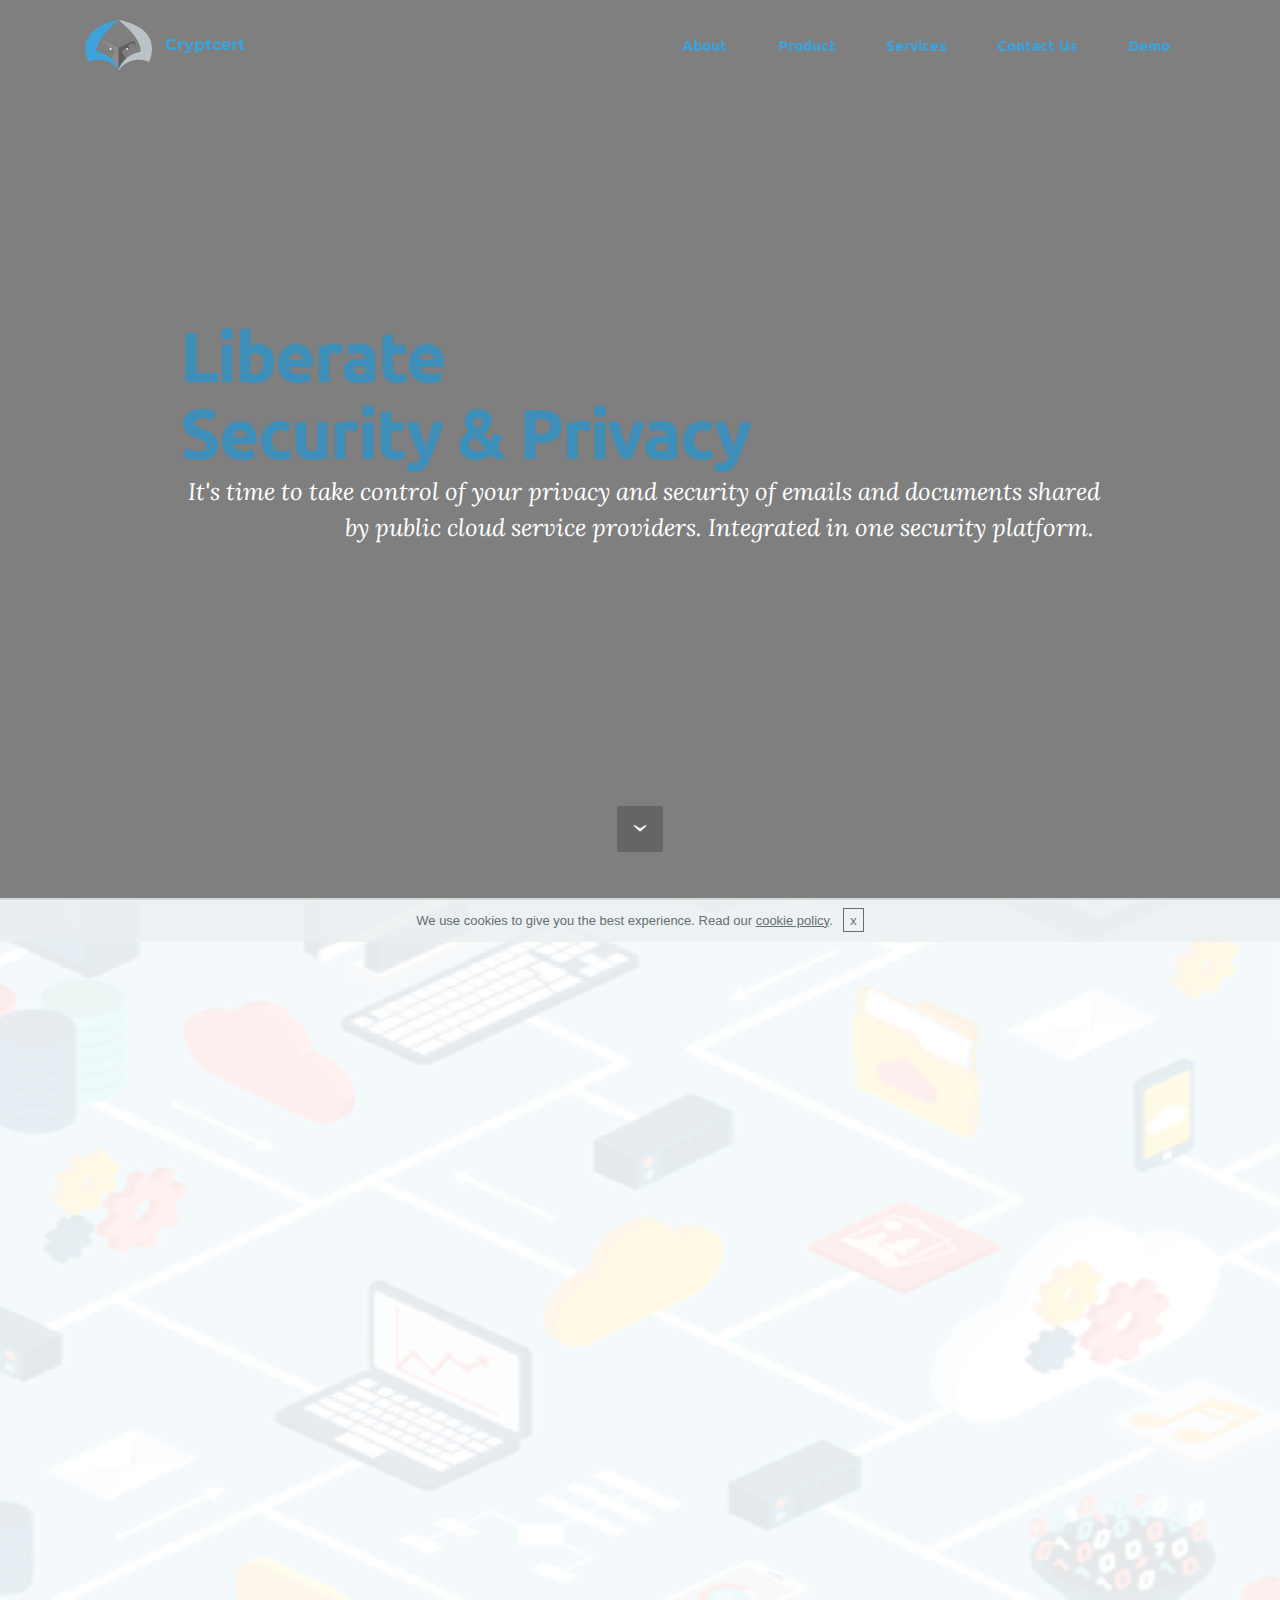
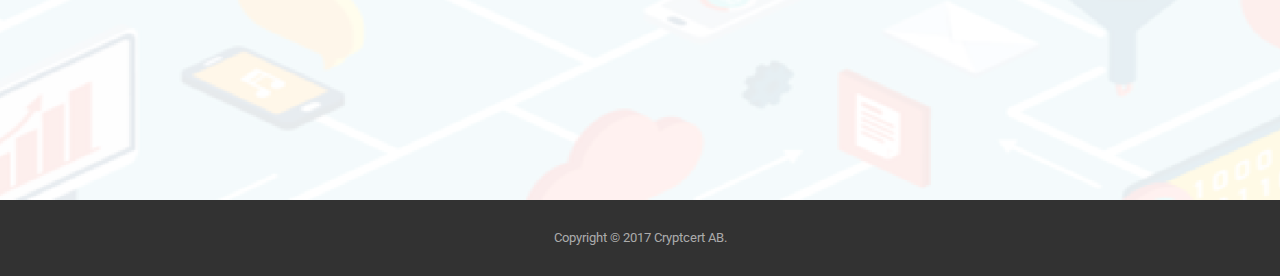
==== commit a32c2e36: "create github pages" ====
--- a/index.html
+++ b/index.html
@@ -60,7 +60,7 @@
 
 </section>
 
-<section class="engine"><a rel="external" href="https://mobirise.com">Web Site Creator</a></section><section class="mbr-section mbr-section-hero mbr-section-full mbr-section-with-arrow mbr-after-navbar" id="header1-2" data-bg-video="https://www.youtube.com/watch?v=uNCr7NdOJgw">
+<section class="engine"><a rel="external" href="https://mobirise.com">Website Creator</a></section><section class="mbr-section mbr-section-hero mbr-section-full mbr-section-with-arrow mbr-after-navbar" id="header1-2" data-bg-video="https://www.youtube.com/watch?v=uNCr7NdOJgw">
 
     <div class="mbr-overlay" style="opacity: 0.5; background-color: rgb(0, 0, 0);"></div>
 
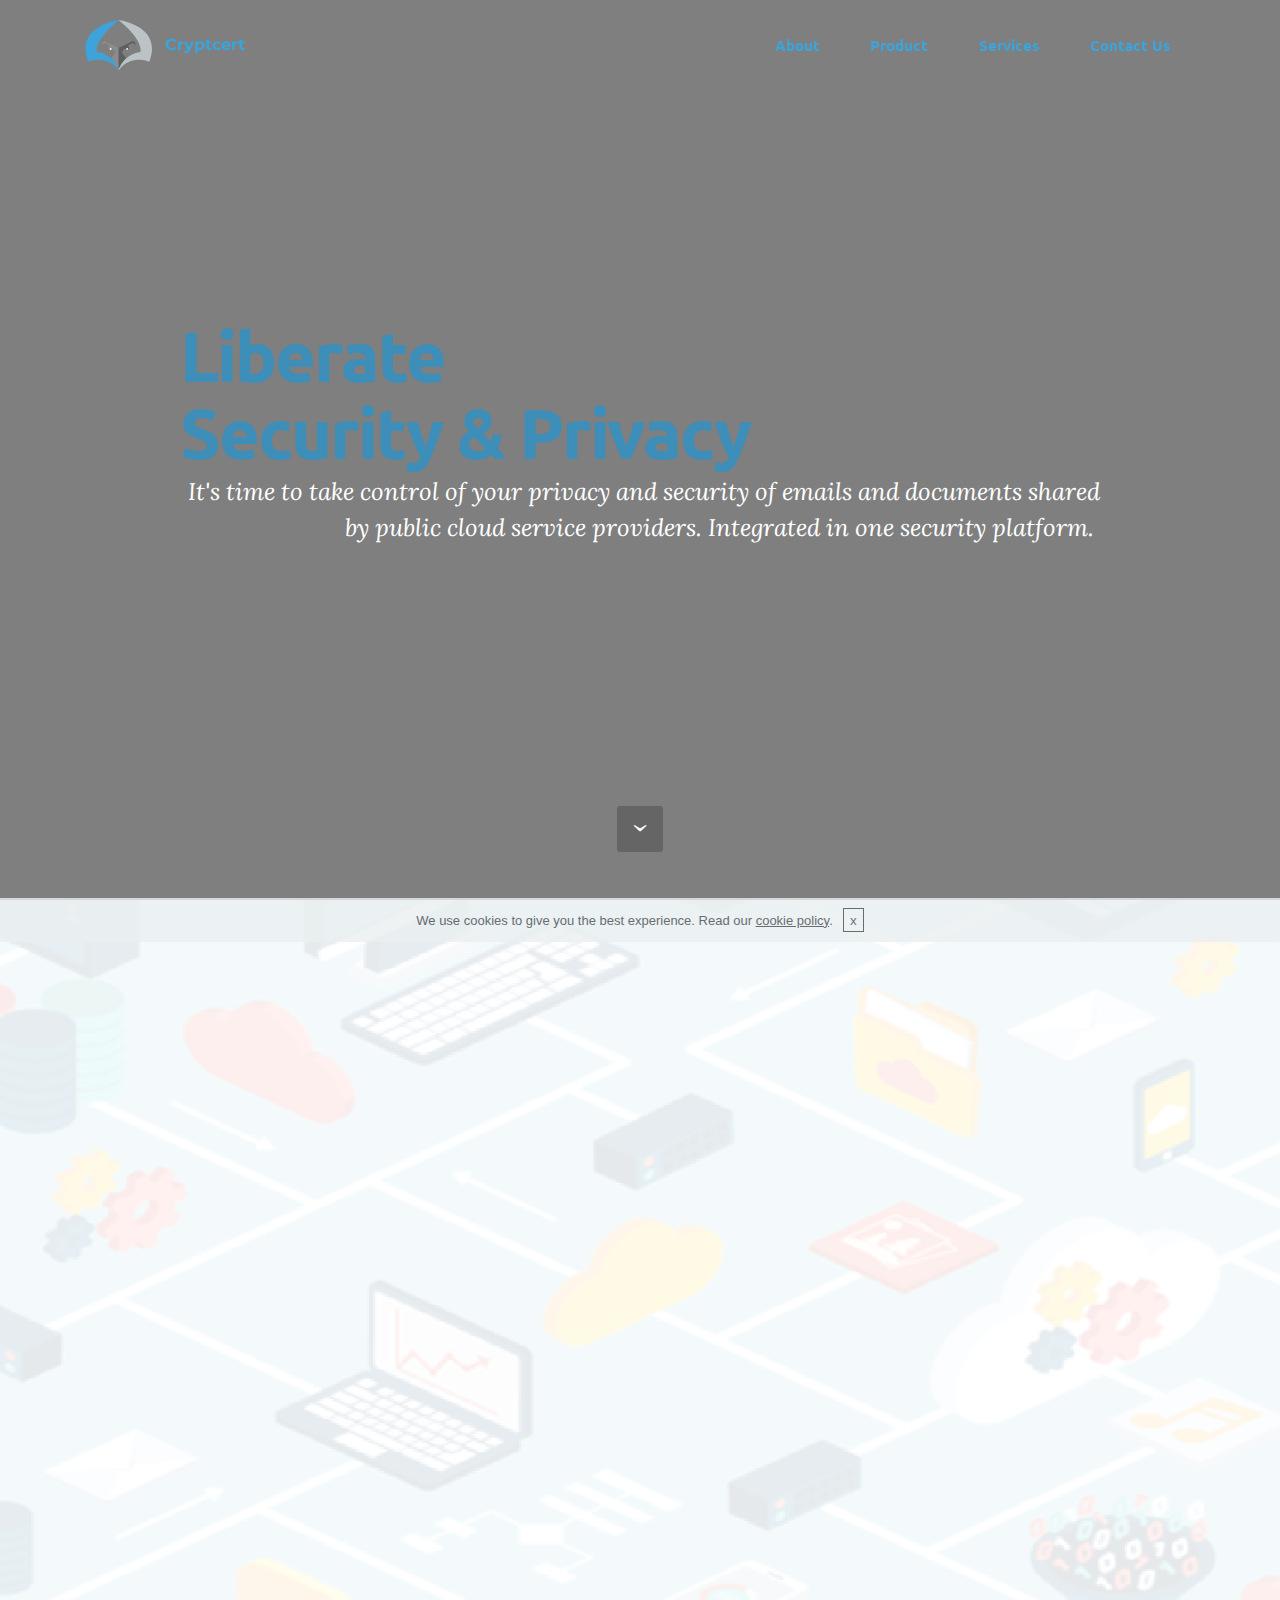
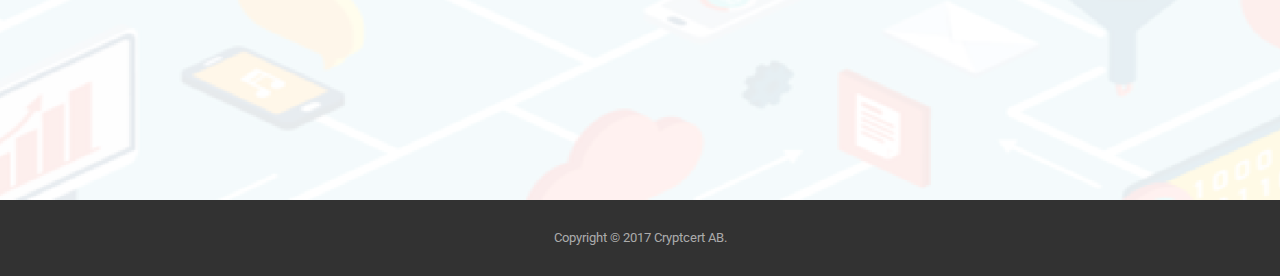
==== commit 77d59aa2: "create github pages" ====
--- a/index.html
+++ b/index.html
@@ -47,7 +47,7 @@
                         <div class="hamburger-icon"></div>
                     </button>
 
-                    <ul class="nav-dropdown collapse pull-xs-right nav navbar-nav navbar-toggleable-sm" id="exCollapsingNavbar"><li class="nav-item"><a class="nav-link link" href="about.html">About</a></li><li class="nav-item"><a class="nav-link link" href="spider.html">Product</a></li><li class="nav-item"><a class="nav-link link" href="services.html">Services</a></li><li class="nav-item"><a class="nav-link link" href="contact.html">Contact Us</a></li><li class="nav-item"><a class="nav-link link" href="demorequest.html">Demo</a></li></ul>
+                    <ul class="nav-dropdown collapse pull-xs-right nav navbar-nav navbar-toggleable-sm" id="exCollapsingNavbar"><li class="nav-item"><a class="nav-link link" href="about.html">About</a></li><li class="nav-item"><a class="nav-link link" href="spider.html">Product</a></li><li class="nav-item"><a class="nav-link link" href="services.html">Services</a></li><li class="nav-item"><a class="nav-link link" href="contact.html">Contact Us</a></li></ul>
                     <button hidden="" class="navbar-toggler navbar-close" type="button" data-toggle="collapse" data-target="#exCollapsingNavbar">
                         <div class="close-icon"></div>
                     </button>
@@ -60,7 +60,7 @@
 
 </section>
 
-<section class="engine"><a rel="external" href="https://mobirise.com">Website Creator</a></section><section class="mbr-section mbr-section-hero mbr-section-full mbr-section-with-arrow mbr-after-navbar" id="header1-2" data-bg-video="https://www.youtube.com/watch?v=uNCr7NdOJgw">
+<section class="engine"><a rel="external" href="https://mobirise.com">Mobirise</a></section><section class="mbr-section mbr-section-hero mbr-section-full mbr-section-with-arrow mbr-after-navbar" id="header1-2" data-bg-video="https://www.youtube.com/watch?v=uNCr7NdOJgw">
 
     <div class="mbr-overlay" style="opacity: 0.5; background-color: rgb(0, 0, 0);"></div>
 
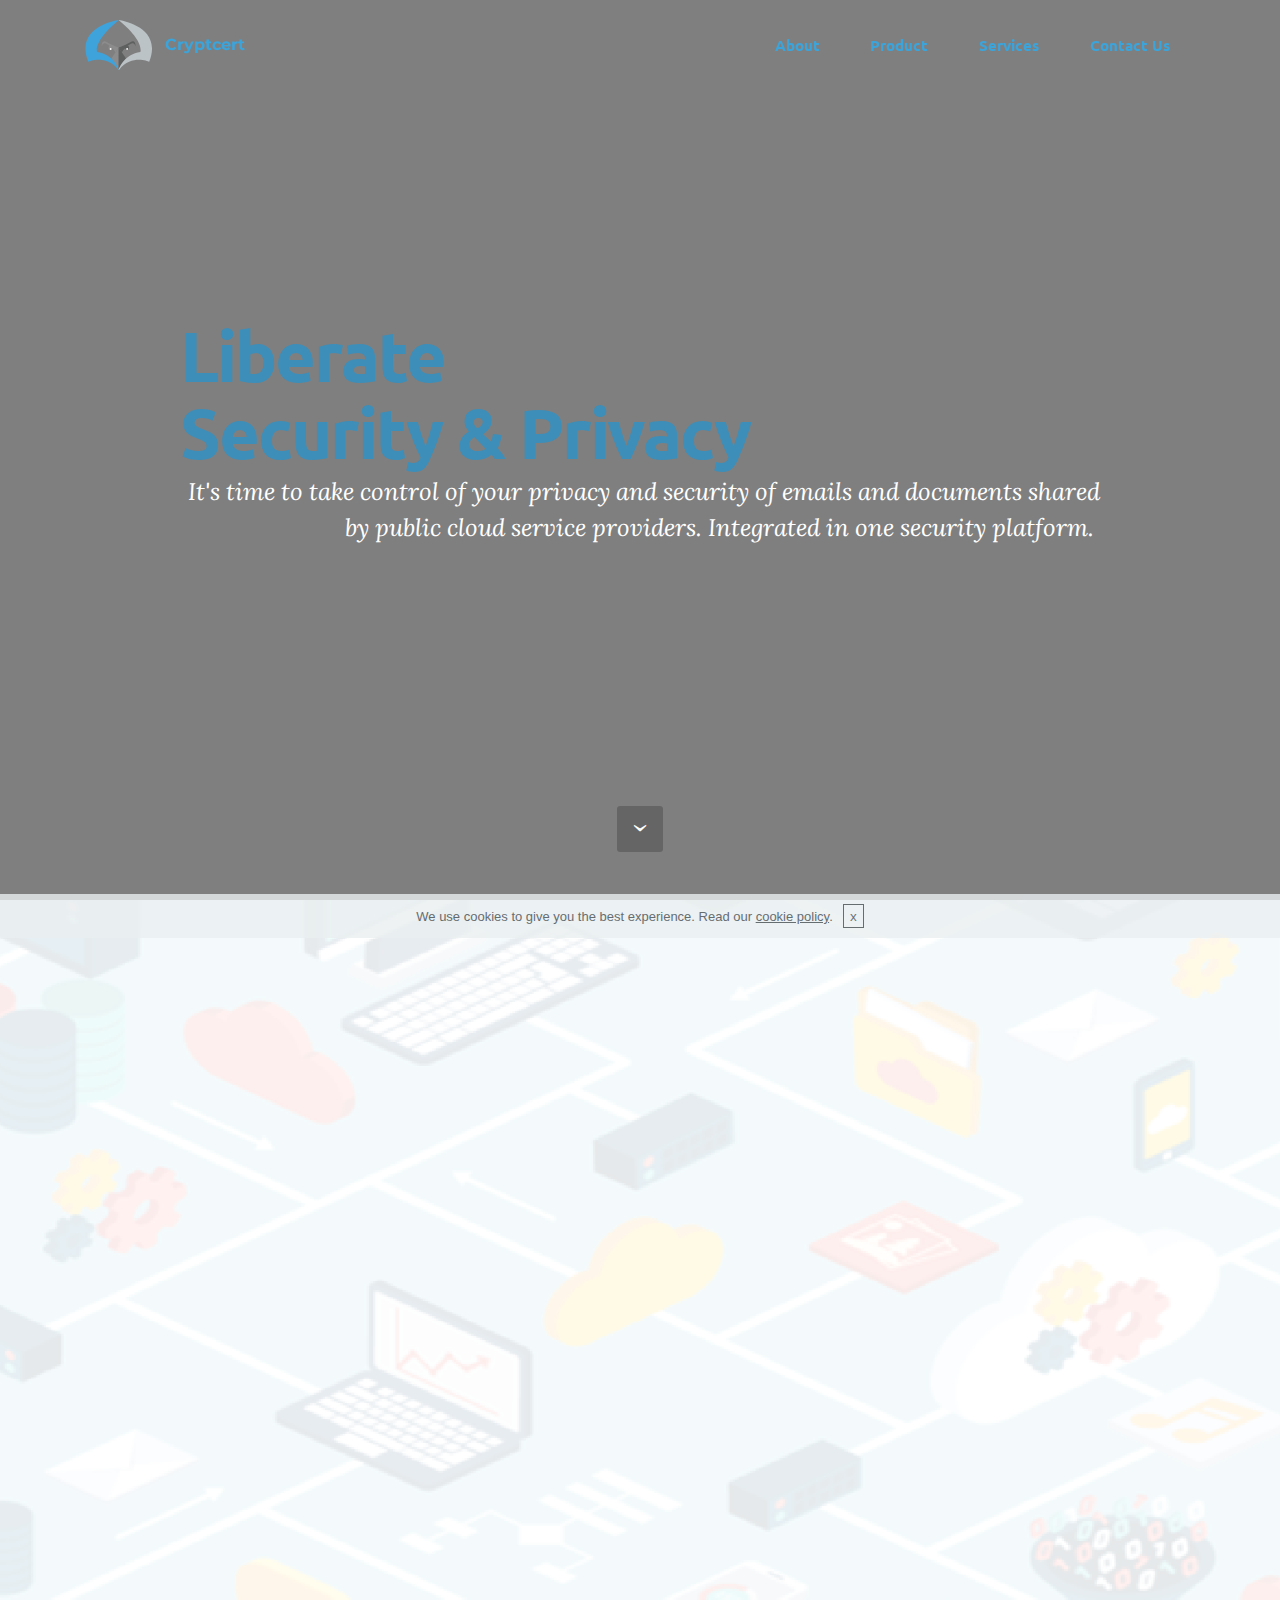
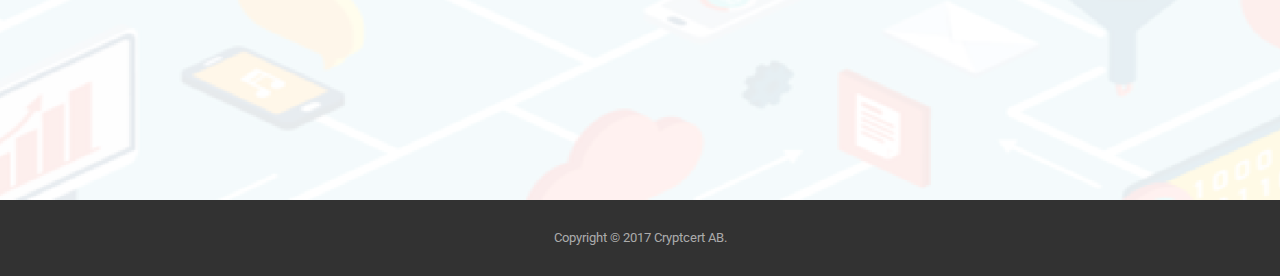
==== commit 6a6f7b7c: "create github pages" ====
--- a/index.html
+++ b/index.html
@@ -60,7 +60,7 @@
 
 </section>
 
-<section class="engine"><a rel="external" href="https://mobirise.com">Mobirise</a></section><section class="mbr-section mbr-section-hero mbr-section-full mbr-section-with-arrow mbr-after-navbar" id="header1-2" data-bg-video="https://www.youtube.com/watch?v=uNCr7NdOJgw">
+<section class="engine"><a rel="external" href="https://mobirise.com">Mobirise Web Site Maker</a></section><section class="mbr-section mbr-section-hero mbr-section-full mbr-section-with-arrow mbr-after-navbar" id="header1-2" data-bg-video="https://www.youtube.com/watch?v=uNCr7NdOJgw">
 
     <div class="mbr-overlay" style="opacity: 0.5; background-color: rgb(0, 0, 0);"></div>
 
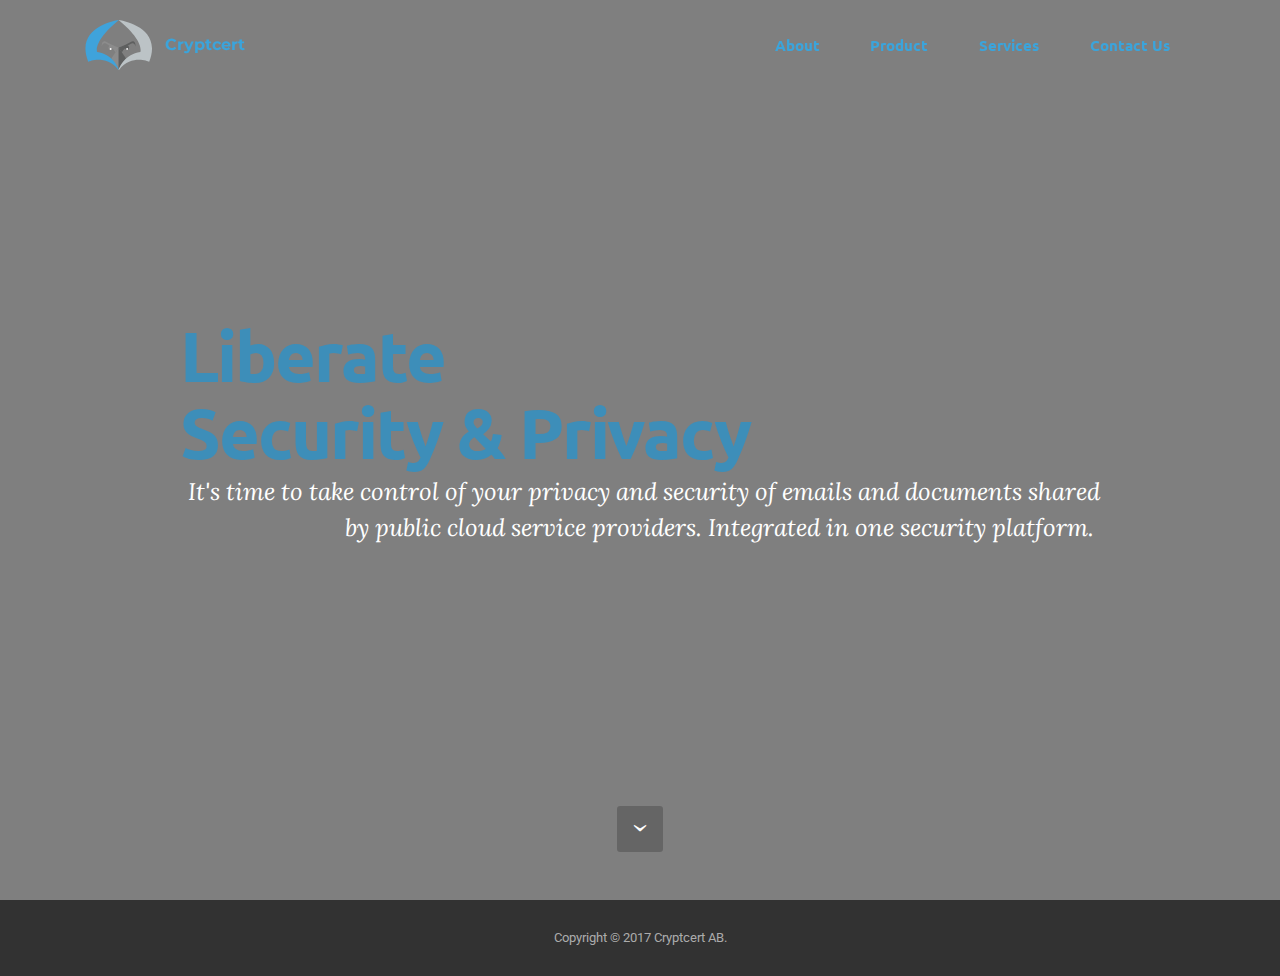
==== commit 0cf985b0: "create github pages" ====
--- a/index.html
+++ b/index.html
@@ -1,10 +1,10 @@
 <!DOCTYPE html>
 <html>
 <head>
-  <!-- Site made with Mobirise Website Builder v3.12.1, https://mobirise.com -->
+  <!-- Site made with Mobirise Website Builder v3.11.1, https://mobirise.com -->
   <meta charset="UTF-8">
   <meta http-equiv="X-UA-Compatible" content="IE=edge">
-  <meta name="generator" content="Mobirise v3.12.1, mobirise.com">
+  <meta name="generator" content="Mobirise v3.11.1, mobirise.com">
   <meta name="viewport" content="width=device-width, initial-scale=1">
   <link rel="shortcut icon" href="assets/images/logosvg.svg" type="image/x-icon">
   <meta name="description" content="Cryptcert - Security Privacy Compliance">
@@ -13,14 +13,11 @@
   <link rel="stylesheet" href="https://fonts.googleapis.com/css?family=Montserrat:400,700">
   <link rel="stylesheet" href="https://fonts.googleapis.com/css?family=Raleway:100,100i,200,200i,300,300i,400,400i,500,500i,600,600i,700,700i,800,800i,900,900i">
   <link rel="stylesheet" href="assets/bootstrap-material-design-font/css/material.css">
-  <link rel="stylesheet" href="assets/icon54/style.css">
-  <link rel="stylesheet" href="assets/icon54-v2/style.css">
   <link rel="stylesheet" href="assets/tether/tether.min.css">
   <link rel="stylesheet" href="assets/bootstrap/css/bootstrap.min.css">
   <link rel="stylesheet" href="assets/dropdown/css/style.css">
   <link rel="stylesheet" href="assets/animate.css/animate.min.css">
   <link rel="stylesheet" href="assets/theme/css/style.css">
-  <link rel="stylesheet" href="assets/mobirise3-blocks-plugin/css/style.css">
   <link rel="stylesheet" href="assets/mobirise/css/mbr-additional.css" type="text/css">
   
   
@@ -60,7 +57,7 @@
 
 </section>
 
-<section class="engine"><a rel="external" href="https://mobirise.com">Mobirise Web Site Maker</a></section><section class="mbr-section mbr-section-hero mbr-section-full mbr-section-with-arrow mbr-after-navbar" id="header1-2" data-bg-video="https://www.youtube.com/watch?v=uNCr7NdOJgw">
+<section class="engine"><a rel="external" href="https://mobirise.com">mobirise.com</a></section><section class="mbr-section mbr-section-hero mbr-section-full mbr-section-with-arrow mbr-after-navbar" id="header1-2" data-bg-video="https://www.youtube.com/watch?v=uNCr7NdOJgw">
 
     <div class="mbr-overlay" style="opacity: 0.5; background-color: rgb(0, 0, 0);"></div>
 
@@ -82,59 +79,6 @@
 
 </section>
 
-<section class="mbr-section mbr-section-hero mbr-section-full extHeader3" id="extHeader3-1g" style="background-image: url(assets/images/picture2-2000x1129.png);">
-
-    <div class="mbr-overlay" style="opacity: 0.9; background-color: rgb(255, 255, 255);">
-
-    </div>
-        <div class="mbr-table-cell">
-            <div class="container">
-                <div class="mbr-section row">
-                    <div>
-                            <h3 class="mbr-section-title display-2 text-center">Cryptcert brings you... <span style="font-weight: normal;"><em>SPIDER™</em></span></h3>
-
-                            <div class="mbr-section-text lead text-center">
-                                <p>A platfrom lets you access all your emails &amp; files with ease. Spider lets you share files and communicate with your customers and colleagues in a truly secure way across your favourite cloud service providers like google, dropbox, etc.</p>
-                            </div>
-
-                            <div class="mbr-section-btn text-center"><a class="btn btn-warning" href="spider.html">MORE</a></div>
-
-                    </div>
-
-                    <div class="container">
-                        <div class="row">
-                            
-                            <ul class="features-list">
-                                <li>
-                                    <i class="icons"><a href="spider.html" class="icon54-v2-star-shield-1 mbr-iconfont mbr-iconfont-features4" style="color: rgb(184, 49, 47);"></a></i>
-                                    <h5>Military Grade Encryption</h5>
-                                </li>
-
-                                <li>
-                                    <i class="icons"><a href="spider.html" class="icon54-v2-tree-view-3 mbr-iconfont mbr-iconfont-features4" style="color: rgb(184, 49, 47);"></a></i>
-                                    <h5>Single Integrated Interface</h5>
-                                </li>
-
-                                 <li>
-                                    <i class="icons"><a href="spider.html" class="icon54-mixer-1 mbr-iconfont mbr-iconfont-features4" style="color: rgb(184, 49, 47);"></a></i>
-                                    <h5>Full Control<br></h5>
-                                </li>
-
-                                <li>
-                                    <i class="icons"><a href="spider.html" class="icon54-v2-key-hold mbr-iconfont mbr-iconfont-features4" style="color: rgb(184, 49, 47);"></a></i>
-                                    <h5>Key &amp; Certificates Management</h5>
-                                </li>
-                            </ul>
-
-                        </div>
-                    </div>
-
-                </div> 
-            </div> 
-        </div>
-                      
-</section>
-
 <footer class="mbr-small-footer mbr-section mbr-section-nopadding" id="footer1-1n" style="background-color: rgb(50, 50, 50); padding-top: 1.75rem; padding-bottom: 1.75rem;">
     
     <div class="container">
@@ -146,19 +90,15 @@
   <script src="assets/web/assets/jquery/jquery.min.js"></script>
   <script src="assets/tether/tether.min.js"></script>
   <script src="assets/bootstrap/js/bootstrap.min.js"></script>
-  <script src="assets/smooth-scroll/smooth-scroll.js"></script>
-  <script src="assets/cookies-alert-plugin/cookies-alert-core.js"></script>
-  <script src="assets/cookies-alert-plugin/cookies-alert-script.js"></script>
+  <script src="assets/smooth-scroll/SmoothScroll.js"></script>
   <script src="assets/dropdown/js/script.min.js"></script>
-  <script src="assets/touch-swipe/jquery.touch-swipe.min.js"></script>
-  <script src="assets/viewport-checker/jquery.viewportchecker.js"></script>
-  <script src="assets/jquery-mb-ytplayer/jquery.mb.ytplayer.min.js"></script>
+  <script src="assets/touchSwipe/jquery.touchSwipe.min.js"></script>
+  <script src="assets/viewportChecker/jquery.viewportchecker.js"></script>
+  <script src="assets/jquery-mb-ytplayer/jquery.mb.YTPlayer.min.js"></script>
   <script src="assets/theme/js/script.js"></script>
-  <script src="assets/mobirise3-blocks-plugin/js/script.js"></script>
   
   
   <input name="animation" type="hidden">
    <div id="scrollToTop" class="scrollToTop mbr-arrow-up"><a style="text-align: center;"><i class="mbr-arrow-up-icon"></i></a></div>
-  <input name="cookieData" type="hidden" data-cookie-text="We use cookies to give you the best experience. Read our <a href='privacy.html'>cookie policy</a>.">
   </body>
 </html>--- a/assets/theme/css/style.css
+++ b/assets/theme/css/style.css
@@ -804,14 +804,14 @@
     display: block; }
   .mbr-table-md-up .mbr-table-cell + .mbr-table-cell {
     padding-top: 40px; }
-
-@media (min-width: 769px) {
-  .mbr-table-md-up {
-    display: table; }
-    .mbr-table-md-up .mbr-table-cell {
-      display: table-cell; }
-    .mbr-table-md-up .mbr-table-cell + .mbr-table-cell {
-      padding-top: 0; } }
+  @media (min-width: 768px) {
+    .mbr-table-md-up {
+      display: table; }
+      .mbr-table-md-up .mbr-table-cell {
+        display: table-cell; }
+      .mbr-table-md-up .mbr-table-cell + .mbr-table-cell {
+        padding-top: 0; } }
+
 .mbr-figure {
   display: block;
   margin: 0;
--- a/assets/mobirise/css/mbr-additional.css
+++ b/assets/mobirise/css/mbr-additional.css
@@ -411,264 +411,6 @@
 .mbr-gallery-filter li:hover {
   color: #ffffff;
 }
-.extCountdown1 .number,
-.extCountdown2 .number {
-  font-family: 'Ubuntu', sans-serif;
-}
-.extCountdown1 .period,
-.extCountdown2 .period {
-  font-family: 'Lora', serif;
-}
-.extCountdown1 .dot,
-.extCountdown2 .dot {
-  font-family: 'Ubuntu', sans-serif;
-}
-.features6 .feature-subtitle {
-  font-family: 'Lora', serif;
-}
-.features6 .feature-title {
-  font-family: 'Ubuntu', sans-serif;
-}
-.features6 .description {
-  font-family: 'Oxygen', sans-serif;
-}
-.count,
-.counter-title {
-  font-family: 'Ubuntu', sans-serif;
-}
-.counter-subtitle {
-  font-family: 'Lora', serif;
-}
-.mbr-iconfont-counters1 {
-  color: #ffffff;
-}
-.extHeader1 .container h3,
-.extHeader2 .container h3,
-.extHeader3 .container h3,
-.extHeader5 .container h3,
-.extHeader6 .container h3,
-.extHeader7 .container h3,
-.extHeader8 .container h3,
-.extHeader9 .container h3,
-.extHeader10 .container h3,
-.extHeader12 .container h3,
-.extHeader13 .container h3,
-.extFeatures10 .container h3 {
-  font-family: 'Ubuntu', sans-serif;
-}
-.extHeader1 .container p,
-.extHeader2 .container p,
-.extHeader3 .container p,
-.extHeader5 .container p,
-.extHeader6 .container p,
-.extHeader7 .container p,
-.extHeader8 .container p,
-.extHeader9 .container p,
-.extHeader10 .container p,
-.extHeader12 .container p,
-.extHeader13 .container p,
-.extFeatures10 .container p {
-  font-family: 'Lora', serif;
-}
-.extHeader5 .container label {
-  font-family: 'Lora', serif;
-}
-.extHeader9 form p.form-subtitle {
-  font-family: 'Ubuntu', sans-serif;
-}
-.extHeader11 .container span {
-  font-family: 'Ubuntu', sans-serif;
-}
-.extHeader11 .container p.element {
-  font-family: 'Ubuntu', sans-serif;
-}
-.extHeader11 .container p {
-  font-family: 'Lora', serif;
-}
-.extHeader12 h4,
-.extFeatures10 h4 {
-  font-family: 'Ubuntu', sans-serif;
-}
-.extHeader12 .subtitle,
-.extFeatures10 .subtitle {
-  font-family: 'Lora', serif;
-}
-.extHeader13 h4 {
-  font-family: 'Ubuntu', sans-serif;
-}
-.extHeader13 .number {
-  font-family: 'Ubuntu', sans-serif;
-}
-.extHeader13 .period {
-  font-family: 'Lora', serif;
-}
-.extHeader13 .dot {
-  font-family: 'Ubuntu', sans-serif;
-}
-.extFeatures .feature-title {
-  font-family: 'Ubuntu', sans-serif;
-}
-.extFeatures .feature-subtitle {
-  font-family: 'Lora', serif;
-}
-.extFeatures .feature-text {
-  font-family: 'Oxygen', sans-serif;
-}
-.extFeatures2 h4 {
-  font-family: 'Ubuntu', sans-serif;
-}
-.extFeatures3 .border-wrap {
-  border-color: #ffffff;
-}
-.extFeatures4 h4,
-.extFeatures6 h4,
-.extFeatures5 .card-title h4 {
-  font-family: 'Ubuntu', sans-serif;
-}
-.extFeatures4 h5,
-.extFeatures6 h5,
-.extFeatures5 .card-title h5 {
-  font-family: 'Lora', serif;
-}
-.extForm1 h4,
-.extForm2 h4,
-.extForm3 h4,
-.extForm4 h4 {
-  font-family: 'Ubuntu', sans-serif;
-}
-.extForm1 .subtitle,
-.extForm2 .subtitle,
-.extForm3 .subtitle,
-.extForm4 .subtitle {
-  font-family: 'Lora', serif;
-}
-.extForm2 .container h3 {
-  font-family: 'Ubuntu', sans-serif;
-}
-.extForm2 .container p {
-  font-family: 'Lora', serif;
-}
-.extPricingTable1 .bottom_line {
-  border-bottom-color: #ffffff;
-}
-.extPricingTable1 .mbr-price small {
-  font-family: 'Lora', serif;
-}
-.extPricingTable1 .mbr-plan-label {
-  background: #ffffff;
-}
-.extCounters2 h4 {
-  font-family: 'Ubuntu', sans-serif;
-}
-.extCounters2 h5 {
-  font-family: 'Lora', serif;
-}
-.extCounters3 .count {
-  font-family: 'Ubuntu', sans-serif;
-}
-.extCounters3 .counter-title {
-  font-family: 'Ubuntu', sans-serif;
-}
-.extCounters3 .counter-subtitle {
-  font-family: 'Lora', serif;
-}
-.extProgressBar .progress-primary[value]::-webkit-progress-value {
-  background-color: #ffffff;
-}
-.extProgressBar .progress-primary[value]::-moz-progress-bar {
-  background-color: #ffffff;
-}
-@media screen and (min-width: 0\0) {
-  .extProgressBar .progress-primary .progress-bar {
-    background-color: #ffffff;
-  }
-}
-.extProgressBar .title-wrap {
-  font-family: 'Lora', serif;
-}
-.extProgressBarRound .progress-radial .overlay {
-  font-family: 'Ubuntu', sans-serif;
-}
-.extProgressBar4 .feature-title {
-  font-family: 'Ubuntu', sans-serif;
-}
-.extProgressBar4 .feature-subtitle {
-  font-family: 'Lora', serif;
-}
-.extTabs1 ul.nav-tabs li a:hover,
-.extTabs2 ul.nav-tabs li a:hover {
-  color: #ffffff;
-}
-.extAccordion1 .panel-heading a {
-  font-family: 'Oxygen', sans-serif;
-}
-.extAccordion1 .pseudoPlus,
-.extAccordion2 .pseudoPlus,
-.extToggle1 .pseudoPlus,
-.extAccordion1 .pseudoPlus:after,
-.extAccordion2 .pseudoPlus:after,
-.extToggle1 .pseudoPlus:after,
-.extAccordion1 .pseudoMinus,
-.extAccordion2 .pseudoMinus,
-.extToggle1 .pseudoMinus {
-  background-color: #ffffff;
-}
-.extAccordion2 .panel-heading a,
-.extAccordion3 .panel-heading a,
-.extToggle1 .panel-heading a {
-  font-family: 'Oxygen', sans-serif;
-}
-.extProgressBar5 .progress-primary[value]::-webkit-progress-value {
-  background-color: #ffffff;
-}
-.extProgressBar5 .progress-primary[value]::-moz-progress-bar {
-  background-color: #ffffff;
-}
-@media screen and (min-width: 0\0) {
-  .extProgressBar5 .progress-primary .progress-bar {
-    background-color: #ffffff;
-  }
-}
-.extProgressBar5 .title-wrap {
-  font-family: 'Lora', serif;
-}
-.extMsg-box1 .container h3 {
-  font-family: 'Ubuntu', sans-serif;
-}
-.extMsg-box1 .container p {
-  font-family: 'Lora', serif;
-}
-.extMsg-box1 h4 {
-  font-family: 'Ubuntu', sans-serif;
-}
-.extMsg-box1 .subtitle {
-  font-family: 'Lora', serif;
-}
-.extMsg-box2 .container span,
-.extMsg-box3 .container span,
-.extMsg-box4 .container span {
-  font-family: 'Ubuntu', sans-serif;
-}
-.extMsg-box2 .container p,
-.extMsg-box3 .container p,
-.extMsg-box4 .container p {
-  font-family: 'Lora', serif;
-}
-.extProgressBarRound .pie_progress__number {
-  font-family: 'Ubuntu', sans-serif;
-}
-.extMenu1 span.icon a:hover {
-  color: #ffffff !important;
-}
-.extProgressBar .progress-primary[value]::-ms-fill {
-  color: #ffffff;
-}
-.extProgressBar5 .progress-primary[value]::-ms-fill {
-  color: #ffffff;
-}
-.theme-border {
-  border: 1px solid #ffffff;
-}
 #ext_menu-3 .hide-buttons .nav-btn {
   display: none !important;
 }
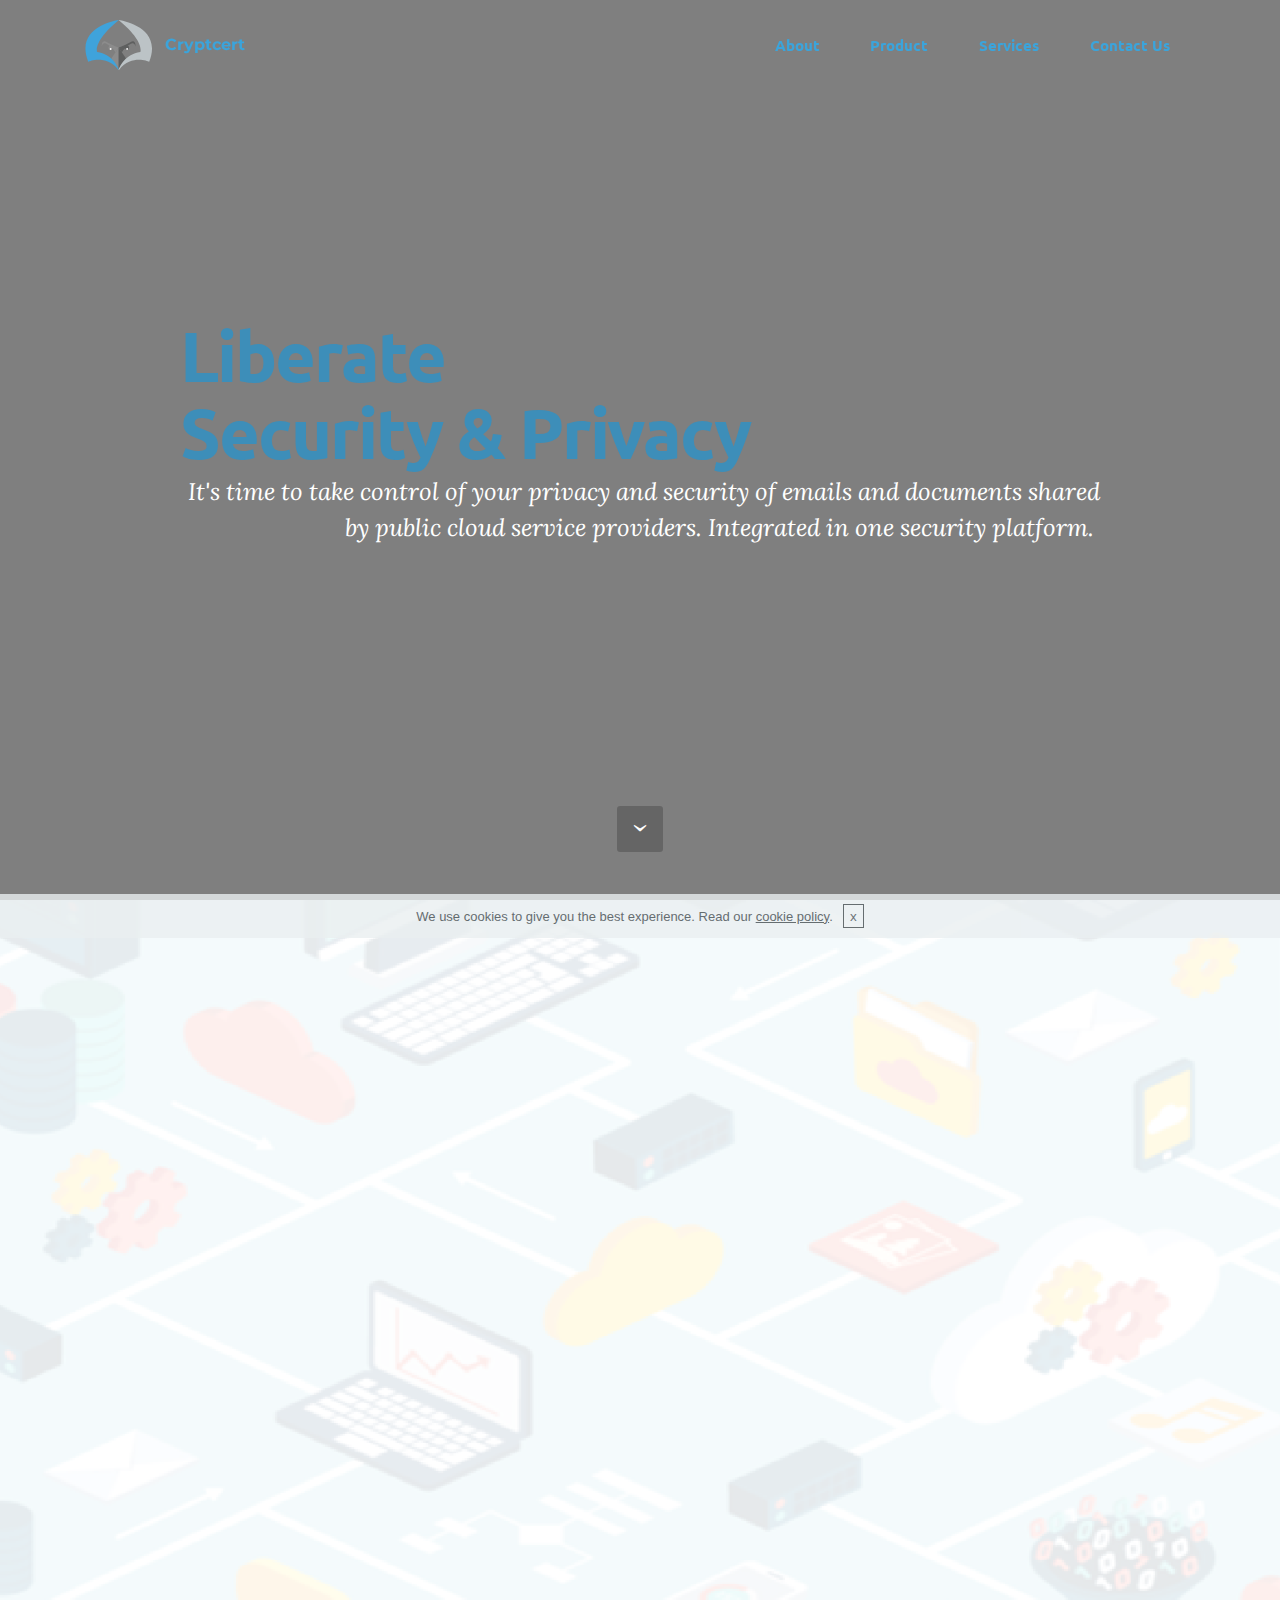
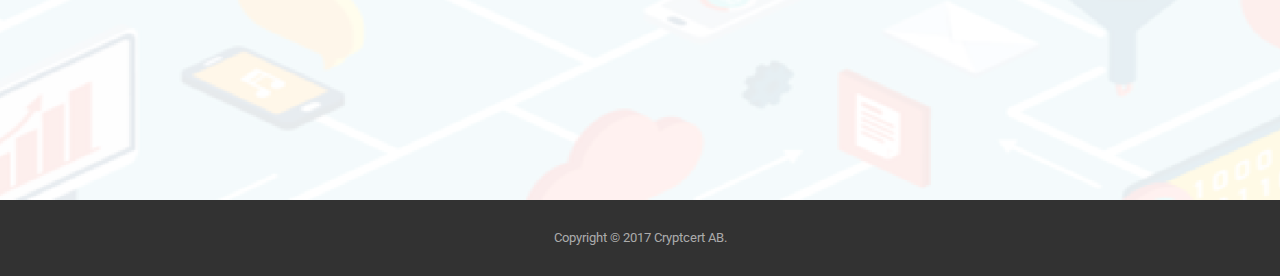
==== commit 29d1ba3e: "create github pages" ====
--- a/index.html
+++ b/index.html
@@ -1,10 +1,10 @@
 <!DOCTYPE html>
 <html>
 <head>
-  <!-- Site made with Mobirise Website Builder v3.11.1, https://mobirise.com -->
+  <!-- Site made with Mobirise Website Builder v3.12.1, https://mobirise.com -->
   <meta charset="UTF-8">
   <meta http-equiv="X-UA-Compatible" content="IE=edge">
-  <meta name="generator" content="Mobirise v3.11.1, mobirise.com">
+  <meta name="generator" content="Mobirise v3.12.1, mobirise.com">
   <meta name="viewport" content="width=device-width, initial-scale=1">
   <link rel="shortcut icon" href="assets/images/logosvg.svg" type="image/x-icon">
   <meta name="description" content="Cryptcert - Security Privacy Compliance">
@@ -13,11 +13,14 @@
   <link rel="stylesheet" href="https://fonts.googleapis.com/css?family=Montserrat:400,700">
   <link rel="stylesheet" href="https://fonts.googleapis.com/css?family=Raleway:100,100i,200,200i,300,300i,400,400i,500,500i,600,600i,700,700i,800,800i,900,900i">
   <link rel="stylesheet" href="assets/bootstrap-material-design-font/css/material.css">
+  <link rel="stylesheet" href="assets/icon54/style.css">
+  <link rel="stylesheet" href="assets/icon54-v2/style.css">
   <link rel="stylesheet" href="assets/tether/tether.min.css">
   <link rel="stylesheet" href="assets/bootstrap/css/bootstrap.min.css">
   <link rel="stylesheet" href="assets/dropdown/css/style.css">
   <link rel="stylesheet" href="assets/animate.css/animate.min.css">
   <link rel="stylesheet" href="assets/theme/css/style.css">
+  <link rel="stylesheet" href="assets/mobirise3-blocks-plugin/css/style.css">
   <link rel="stylesheet" href="assets/mobirise/css/mbr-additional.css" type="text/css">
   
   
@@ -57,7 +60,7 @@
 
 </section>
 
-<section class="engine"><a rel="external" href="https://mobirise.com">mobirise.com</a></section><section class="mbr-section mbr-section-hero mbr-section-full mbr-section-with-arrow mbr-after-navbar" id="header1-2" data-bg-video="https://www.youtube.com/watch?v=uNCr7NdOJgw">
+<section class="engine"><a rel="external" href="https://mobirise.com">Mobirise Website Creator</a></section><section class="mbr-section mbr-section-hero mbr-section-full mbr-section-with-arrow mbr-after-navbar" id="header1-2" data-bg-video="https://www.youtube.com/watch?v=uNCr7NdOJgw">
 
     <div class="mbr-overlay" style="opacity: 0.5; background-color: rgb(0, 0, 0);"></div>
 
@@ -79,6 +82,59 @@
 
 </section>
 
+<section class="mbr-section mbr-section-hero mbr-section-full extHeader3" id="extHeader3-1g" style="background-image: url(assets/images/picture2-2000x1129.png);">
+
+    <div class="mbr-overlay" style="opacity: 0.9; background-color: rgb(255, 255, 255);">
+
+    </div>
+        <div class="mbr-table-cell">
+            <div class="container">
+                <div class="mbr-section row">
+                    <div>
+                            <h3 class="mbr-section-title display-2 text-center">Cryptcert brings you... <span style="font-weight: normal;"><em>SPIDER™</em></span></h3>
+
+                            <div class="mbr-section-text lead text-center">
+                                <p>A platfrom lets you access all your emails &amp; files with ease. Spider lets you share files and communicate with your customers and colleagues in a truly secure way across your favourite cloud service providers like google, dropbox, etc.</p>
+                            </div>
+
+                            <div class="mbr-section-btn text-center"><a class="btn btn-warning" href="spider.html">MORE</a></div>
+
+                    </div>
+
+                    <div class="container">
+                        <div class="row">
+                            
+                            <ul class="features-list">
+                                <li>
+                                    <i class="icons"><a href="spider.html" class="icon54-v2-star-shield-1 mbr-iconfont mbr-iconfont-features4" style="color: rgb(184, 49, 47);"></a></i>
+                                    <h5>Military Grade Encryption</h5>
+                                </li>
+
+                                <li>
+                                    <i class="icons"><a href="spider.html" class="icon54-v2-tree-view-3 mbr-iconfont mbr-iconfont-features4" style="color: rgb(184, 49, 47);"></a></i>
+                                    <h5>Single Integrated Interface</h5>
+                                </li>
+
+                                 <li>
+                                    <i class="icons"><a href="spider.html" class="icon54-mixer-1 mbr-iconfont mbr-iconfont-features4" style="color: rgb(184, 49, 47);"></a></i>
+                                    <h5>Full Control<br></h5>
+                                </li>
+
+                                <li>
+                                    <i class="icons"><a href="spider.html" class="icon54-v2-key-hold mbr-iconfont mbr-iconfont-features4" style="color: rgb(184, 49, 47);"></a></i>
+                                    <h5>Key &amp; Certificates Management</h5>
+                                </li>
+                            </ul>
+
+                        </div>
+                    </div>
+
+                </div> 
+            </div> 
+        </div>
+                      
+</section>
+
 <footer class="mbr-small-footer mbr-section mbr-section-nopadding" id="footer1-1n" style="background-color: rgb(50, 50, 50); padding-top: 1.75rem; padding-bottom: 1.75rem;">
     
     <div class="container">
@@ -90,15 +146,19 @@
   <script src="assets/web/assets/jquery/jquery.min.js"></script>
   <script src="assets/tether/tether.min.js"></script>
   <script src="assets/bootstrap/js/bootstrap.min.js"></script>
-  <script src="assets/smooth-scroll/SmoothScroll.js"></script>
+  <script src="assets/smooth-scroll/smooth-scroll.js"></script>
+  <script src="assets/cookies-alert-plugin/cookies-alert-core.js"></script>
+  <script src="assets/cookies-alert-plugin/cookies-alert-script.js"></script>
   <script src="assets/dropdown/js/script.min.js"></script>
-  <script src="assets/touchSwipe/jquery.touchSwipe.min.js"></script>
-  <script src="assets/viewportChecker/jquery.viewportchecker.js"></script>
-  <script src="assets/jquery-mb-ytplayer/jquery.mb.YTPlayer.min.js"></script>
+  <script src="assets/touch-swipe/jquery.touch-swipe.min.js"></script>
+  <script src="assets/viewport-checker/jquery.viewportchecker.js"></script>
+  <script src="assets/jquery-mb-ytplayer/jquery.mb.ytplayer.min.js"></script>
   <script src="assets/theme/js/script.js"></script>
+  <script src="assets/mobirise3-blocks-plugin/js/script.js"></script>
   
   
   <input name="animation" type="hidden">
    <div id="scrollToTop" class="scrollToTop mbr-arrow-up"><a style="text-align: center;"><i class="mbr-arrow-up-icon"></i></a></div>
+  <input name="cookieData" type="hidden" data-cookie-text="We use cookies to give you the best experience. Read our <a href='privacy.html'>cookie policy</a>.">
   </body>
 </html>--- a/assets/icon54/style.css
+++ b/assets/icon54/style.css
@@ -0,0 +1,6381 @@
+@font-face {
+    font-family: 'icon54';
+    src:    url('fonts/icon54.eot?uf6sbu');
+    src:    url('fonts/icon54.eot?uf6sbu#iefix') format('embedded-opentype'),
+        url('fonts/icon54.ttf?uf6sbu') format('truetype'),
+        url('fonts/icon54.woff?uf6sbu') format('woff'),
+        url('fonts/icon54.svg?uf6sbu#icon54') format('svg');
+    font-weight: normal;
+    font-style: normal;
+}
+
+[class^="icon54-"], [class*=" icon54-"] {
+    /* use !important to prevent issues with browser extensions that change fonts */
+    font-family: 'icon54' !important;
+    speak: none;
+    font-style: normal;
+    font-weight: normal;
+    font-variant: normal;
+    text-transform: none;
+    line-height: 1;
+
+    /* Better Font Rendering =========== */
+    -webkit-font-smoothing: antialiased;
+    -moz-osx-font-smoothing: grayscale;
+}
+
+.icon54-add-bag:before {
+    content: "\e900";
+}
+.icon54-add-cart2:before {
+    content: "\e901";
+}
+.icon54-add-chat1:before {
+    content: "\e902";
+}
+.icon54-add-chat2:before {
+    content: "\e903";
+}
+.icon54-add-chat3:before {
+    content: "\e904";
+}
+.icon54-bitcoin-bag:before {
+    content: "\e905";
+}
+.icon54-bitcoin-cart:before {
+    content: "\e906";
+}
+.icon54-cart:before {
+    content: "\e907";
+}
+.icon54-char-search2:before {
+    content: "\e908";
+}
+.icon54-chat-1:before {
+    content: "\e909";
+}
+.icon54-chat-2:before {
+    content: "\e90a";
+}
+.icon54-chat-3:before {
+    content: "\e90b";
+}
+.icon54-chat-bubble1:before {
+    content: "\e90c";
+}
+.icon54-chat-bubble2:before {
+    content: "\e90d";
+}
+.icon54-chat-bubble4:before {
+    content: "\e90e";
+}
+.icon54-chat-bubble5:before {
+    content: "\e90f";
+}
+.icon54-chat-buble3:before {
+    content: "\e910";
+}
+.icon54-chat-delete1:before {
+    content: "\e911";
+}
+.icon54-chat-delete2:before {
+    content: "\e912";
+}
+.icon54-chat-delete3:before {
+    content: "\e913";
+}
+.icon54-chat-error1:before {
+    content: "\e914";
+}
+.icon54-chat-error2:before {
+    content: "\e915";
+}
+.icon54-chat-error3:before {
+    content: "\e916";
+}
+.icon54-chat-help1:before {
+    content: "\e917";
+}
+.icon54-chat-help2:before {
+    content: "\e918";
+}
+.icon54-chat-help3:before {
+    content: "\e919";
+}
+.icon54-chat-remouve1:before {
+    content: "\e91a";
+}
+.icon54-chat-remouve2:before {
+    content: "\e91b";
+}
+.icon54-chat-remouve3:before {
+    content: "\e91c";
+}
+.icon54-chat-search1:before {
+    content: "\e91d";
+}
+.icon54-chat-search3:before {
+    content: "\e91e";
+}
+.icon54-chat-settings1:before {
+    content: "\e91f";
+}
+.icon54-chat-settings2:before {
+    content: "\e920";
+}
+.icon54-chat-settings3:before {
+    content: "\e921";
+}
+.icon54-chat-user1:before {
+    content: "\e922";
+}
+.icon54-chat-user2:before {
+    content: "\e923";
+}
+.icon54-chat-user3:before {
+    content: "\e924";
+}
+.icon54-chat-user4:before {
+    content: "\e925";
+}
+.icon54-check-out:before {
+    content: "\e926";
+}
+.icon54-clear-bag:before {
+    content: "\e927";
+}
+.icon54-clear-cart2:before {
+    content: "\e928";
+}
+.icon54-conference-chat:before {
+    content: "\e929";
+}
+.icon54-conference-speach:before {
+    content: "\e92a";
+}
+.icon54-credit-card:before {
+    content: "\e92b";
+}
+.icon54-cuppon:before {
+    content: "\e92c";
+}
+.icon54-dismiss-bag:before {
+    content: "\e92d";
+}
+.icon54-dismiss-cart:before {
+    content: "\e92e";
+}
+.icon54-dismiss-chat1:before {
+    content: "\e92f";
+}
+.icon54-dismiss-chat2:before {
+    content: "\e930";
+}
+.icon54-dismiss-chat3:before {
+    content: "\e931";
+}
+.icon54-dollar-bag:before {
+    content: "\e932";
+}
+.icon54-dollar-cart:before {
+    content: "\e933";
+}
+.icon54-done-bag:before {
+    content: "\e934";
+}
+.icon54-done-cat:before {
+    content: "\e935";
+}
+.icon54-dream-bubble1:before {
+    content: "\e936";
+}
+.icon54-dream-bubble2:before {
+    content: "\e937";
+}
+.icon54-dreamimg-2:before {
+    content: "\e938";
+}
+.icon54-dreaming-1:before {
+    content: "\e939";
+}
+.icon54-euro-bag:before {
+    content: "\e93a";
+}
+.icon54-euro-cart:before {
+    content: "\e93b";
+}
+.icon54-favorite-bag:before {
+    content: "\e93c";
+}
+.icon54-favorite-cart:before {
+    content: "\e93d";
+}
+.icon54-favorite-chat1:before {
+    content: "\e93e";
+}
+.icon54-favorite-chat2:before {
+    content: "\e93f";
+}
+.icon54-favorite-chat3:before {
+    content: "\e940";
+}
+.icon54-full-cart2:before {
+    content: "\e941";
+}
+.icon54-gift-box2:before {
+    content: "\e942";
+}
+.icon54-gift-card2:before {
+    content: "\e943";
+}
+.icon54-home-bag:before {
+    content: "\e944";
+}
+.icon54-hot-offer:before {
+    content: "\e945";
+}
+.icon54-mobile-shopping1:before {
+    content: "\e946";
+}
+.icon54-mobile-shopping2:before {
+    content: "\e947";
+}
+.icon54-on-sale2:before {
+    content: "\e948";
+}
+.icon54-on-sale:before {
+    content: "\e949";
+}
+.icon54-online-shopping1:before {
+    content: "\e94a";
+}
+.icon54-online-store:before {
+    content: "\e94b";
+}
+.icon54-open-box:before {
+    content: "\e94c";
+}
+.icon54-pound-bag:before {
+    content: "\e94d";
+}
+.icon54-pound-cart:before {
+    content: "\e94e";
+}
+.icon54-remouve-bag:before {
+    content: "\e94f";
+}
+.icon54-remouve-cart2:before {
+    content: "\e950";
+}
+.icon54-rotate-2:before {
+    content: "\e951";
+}
+.icon54-search-bag:before {
+    content: "\e952";
+}
+.icon54-search-cart:before {
+    content: "\e953";
+}
+.icon54-secure-shopping3:before {
+    content: "\e954";
+}
+.icon54-secure-shopping4:before {
+    content: "\e955";
+}
+.icon54-secure-shopping5:before {
+    content: "\e956";
+}
+.icon54-share-conversation1:before {
+    content: "\e957";
+}
+.icon54-share-conversation2:before {
+    content: "\e958";
+}
+.icon54-share-conversation3:before {
+    content: "\e959";
+}
+.icon54-shipping-box:before {
+    content: "\e95a";
+}
+.icon54-shipping-scedule:before {
+    content: "\e95b";
+}
+.icon54-shipping:before {
+    content: "\e95c";
+}
+.icon54-shopping-bag:before {
+    content: "\e95d";
+}
+.icon54-video-message:before {
+    content: "\e95e";
+}
+.icon54-voice-message:before {
+    content: "\e95f";
+}
+.icon54-web-shop1:before {
+    content: "\e960";
+}
+.icon54-web-shop2:before {
+    content: "\e961";
+}
+.icon54-web-shop3:before {
+    content: "\e962";
+}
+.icon54-d-blockchart1:before {
+    content: "\e963";
+}
+.icon54-112:before {
+    content: "\e964";
+}
+.icon54-911:before {
+    content: "\e965";
+}
+.icon54-add-call:before {
+    content: "\e966";
+}
+.icon54-balloons:before {
+    content: "\e967";
+}
+.icon54-baseball-cap:before {
+    content: "\e968";
+}
+.icon54-bat-man:before {
+    content: "\e969";
+}
+.icon54-block-call:before {
+    content: "\e96a";
+}
+.icon54-block-chart1:before {
+    content: "\e96b";
+}
+.icon54-block-chart2:before {
+    content: "\e96c";
+}
+.icon54-block-chart3:before {
+    content: "\e96d";
+}
+.icon54-bluetuth-phonespeaker:before {
+    content: "\e96e";
+}
+.icon54-call-24h:before {
+    content: "\e96f";
+}
+.icon54-call-center24h:before {
+    content: "\e970";
+}
+.icon54-call-forward:before {
+    content: "\e971";
+}
+.icon54-call-made:before {
+    content: "\e972";
+}
+.icon54-call-recieved:before {
+    content: "\e973";
+}
+.icon54-call-reservation:before {
+    content: "\e974";
+}
+.icon54-clear-call:before {
+    content: "\e975";
+}
+.icon54-crain-hook:before {
+    content: "\e976";
+}
+.icon54-decreasing-chart1:before {
+    content: "\e977";
+}
+.icon54-decreasing-chart2:before {
+    content: "\e978";
+}
+.icon54-delayed-call:before {
+    content: "\e979";
+}
+.icon54-diagram-1:before {
+    content: "\e97a";
+}
+.icon54-diagram-2:before {
+    content: "\e97b";
+}
+.icon54-diagram-3:before {
+    content: "\e97c";
+}
+.icon54-diagram-4:before {
+    content: "\e97d";
+}
+.icon54-dial-pad2:before {
+    content: "\e97e";
+}
+.icon54-dot-chart1:before {
+    content: "\e97f";
+}
+.icon54-dot-chart2:before {
+    content: "\e980";
+}
+.icon54-dot-chart3:before {
+    content: "\e981";
+}
+.icon54-enter-1:before {
+    content: "\e982";
+}
+.icon54-enter-2:before {
+    content: "\e983";
+}
+.icon54-exit-1:before {
+    content: "\e984";
+}
+.icon54-exit-2:before {
+    content: "\e985";
+}
+.icon54-fax-phone:before {
+    content: "\e986";
+}
+.icon54-fragment-chart:before {
+    content: "\e987";
+}
+.icon54-hold-theline:before {
+    content: "\e988";
+}
+.icon54-id-tag:before {
+    content: "\e989";
+}
+.icon54-increasing-chart1:before {
+    content: "\e98a";
+}
+.icon54-increasing-chart2:before {
+    content: "\e98b";
+}
+.icon54-key-2:before {
+    content: "\e98c";
+}
+.icon54-key-hole1:before {
+    content: "\e98d";
+}
+.icon54-key-hole2:before {
+    content: "\e98e";
+}
+.icon54-landscape-chart:before {
+    content: "\e98f";
+}
+.icon54-line-chart1:before {
+    content: "\e990";
+}
+.icon54-line-chart2:before {
+    content: "\e991";
+}
+.icon54-line-chart3:before {
+    content: "\e992";
+}
+.icon54-lock-1:before {
+    content: "\e993";
+}
+.icon54-lock-call:before {
+    content: "\e994";
+}
+.icon54-lock-user1:before {
+    content: "\e995";
+}
+.icon54-lock-user2:before {
+    content: "\e996";
+}
+.icon54-login-form1:before {
+    content: "\e997";
+}
+.icon54-login-form2:before {
+    content: "\e998";
+}
+.icon54-marge-call:before {
+    content: "\e999";
+}
+.icon54-missed-call:before {
+    content: "\e99a";
+}
+.icon54-name-tag:before {
+    content: "\e99b";
+}
+.icon54-open-lock:before {
+    content: "\e99c";
+}
+.icon54-pause-call:before {
+    content: "\e99d";
+}
+.icon54-phone-1:before {
+    content: "\e99e";
+}
+.icon54-phone-2:before {
+    content: "\e99f";
+}
+.icon54-phone-3:before {
+    content: "\e9a0";
+}
+.icon54-phone-4:before {
+    content: "\e9a1";
+}
+.icon54-phone-book:before {
+    content: "\e9a2";
+}
+.icon54-phone-box:before {
+    content: "\e9a3";
+}
+.icon54-phone-intalk:before {
+    content: "\e9a4";
+}
+.icon54-phone-ring:before {
+    content: "\e9a5";
+}
+.icon54-phone-shopping:before {
+    content: "\e9a6";
+}
+.icon54-pie-chart1:before {
+    content: "\e9a7";
+}
+.icon54-pie-chart2:before {
+    content: "\e9a8";
+}
+.icon54-pie-chart3:before {
+    content: "\e9a9";
+}
+.icon54-pin-code:before {
+    content: "\e9aa";
+}
+.icon54-public-phone:before {
+    content: "\e9ab";
+}
+.icon54-recall:before {
+    content: "\e9ac";
+}
+.icon54-record-call:before {
+    content: "\e9ad";
+}
+.icon54-remouve-call:before {
+    content: "\e9ae";
+}
+.icon54-ring-chart1:before {
+    content: "\e9af";
+}
+.icon54-ring-chart2:before {
+    content: "\e9b0";
+}
+.icon54-signal-0:before {
+    content: "\e9b1";
+}
+.icon54-signal-1:before {
+    content: "\e9b2";
+}
+.icon54-signal-2:before {
+    content: "\e9b3";
+}
+.icon54-signal-3:before {
+    content: "\e9b4";
+}
+.icon54-signal-4:before {
+    content: "\e9b5";
+}
+.icon54-signal-5:before {
+    content: "\e9b6";
+}
+.icon54-sinus:before {
+    content: "\e9b7";
+}
+.icon54-split-call:before {
+    content: "\e9b8";
+}
+.icon54-success-chart:before {
+    content: "\e9b9";
+}
+.icon54-table-chart1:before {
+    content: "\e9ba";
+}
+.icon54-table-chart2:before {
+    content: "\e9bb";
+}
+.icon54-tangent:before {
+    content: "\e9bc";
+}
+.icon54-bedroom:before {
+    content: "\e9bd";
+}
+.icon54-fingertouch:before {
+    content: "\e9be";
+}
+.icon54-hour:before {
+    content: "\e9bf";
+}
+.icon54-bedroom2:before {
+    content: "\e9c0";
+}
+.icon54-files:before {
+    content: "\e9c1";
+}
+.icon54-fingertouch2:before {
+    content: "\e9c2";
+}
+.icon54-files2:before {
+    content: "\e9c3";
+}
+.icon54-fingertouch3:before {
+    content: "\e9c4";
+}
+.icon54-starbed:before {
+    content: "\e9c5";
+}
+.icon54-g-network:before {
+    content: "\e9c6";
+}
+.icon54-gp-doc:before {
+    content: "\e9c7";
+}
+.icon54-fingerroatate:before {
+    content: "\e9c8";
+}
+.icon54-fingertouch4:before {
+    content: "\e9c9";
+}
+.icon54-g-network2:before {
+    content: "\e9ca";
+}
+.icon54-starhotel1:before {
+    content: "\e9cb";
+}
+.icon54-starhotel2:before {
+    content: "\e9cc";
+}
+.icon54-ball:before {
+    content: "\e9cd";
+}
+.icon54-min:before {
+    content: "\e9ce";
+}
+.icon54-by7:before {
+    content: "\e9cf";
+}
+.icon54-min2:before {
+    content: "\e9d0";
+}
+.icon54-min3:before {
+    content: "\e9d1";
+}
+.icon54-abascus-calculator:before {
+    content: "\e9d2";
+}
+.icon54-accordion:before {
+    content: "\e9d3";
+}
+.icon54-acrobat-file:before {
+    content: "\e9d4";
+}
+.icon54-add-basket:before {
+    content: "\e9d5";
+}
+.icon54-add-bookmark:before {
+    content: "\e9d6";
+}
+.icon54-add-card:before {
+    content: "\e9d7";
+}
+.icon54-add-cart:before {
+    content: "\e9d8";
+}
+.icon54-add-cloud:before {
+    content: "\e9d9";
+}
+.icon54-add-doc:before {
+    content: "\e9da";
+}
+.icon54-add-file:before {
+    content: "\e9db";
+}
+.icon54-add-folder:before {
+    content: "\e9dc";
+}
+.icon54-add-location:before {
+    content: "\e9dd";
+}
+.icon54-add-mail:before {
+    content: "\e9de";
+}
+.icon54-add-wifi:before {
+    content: "\e9df";
+}
+.icon54-addon-setting:before {
+    content: "\e9e0";
+}
+.icon54-addvertise:before {
+    content: "\e9e1";
+}
+.icon54-adobe-flashplayer:before {
+    content: "\e9e2";
+}
+.icon54-adobe:before {
+    content: "\e9e3";
+}
+.icon54-aif-doc:before {
+    content: "\e9e4";
+}
+.icon54-air-conditioner2:before {
+    content: "\e9e5";
+}
+.icon54-air-conditioner:before {
+    content: "\e9e6";
+}
+.icon54-air-conditioner1:before {
+    content: "\e9e7";
+}
+.icon54-airbnb:before {
+    content: "\e9e8";
+}
+.icon54-alambic:before {
+    content: "\e9e9";
+}
+.icon54-alarm-clock1:before {
+    content: "\e9ea";
+}
+.icon54-alarm-clock2:before {
+    content: "\e9eb";
+}
+.icon54-alarm-clock3:before {
+    content: "\e9ec";
+}
+.icon54-alarm-sound:before {
+    content: "\e9ed";
+}
+.icon54-align-center:before {
+    content: "\e9ee";
+}
+.icon54-align-left:before {
+    content: "\e9ef";
+}
+.icon54-align-right:before {
+    content: "\e9f0";
+}
+.icon54-all-directions:before {
+    content: "\e9f1";
+}
+.icon54-allert-card:before {
+    content: "\e9f2";
+}
+.icon54-alligator:before {
+    content: "\e9f3";
+}
+.icon54-alphabet-list:before {
+    content: "\e9f4";
+}
+.icon54-alu-recycle:before {
+    content: "\e9f5";
+}
+.icon54-amazon:before {
+    content: "\e9f6";
+}
+.icon54-ambulance-1:before {
+    content: "\e9f7";
+}
+.icon54-ambulance:before {
+    content: "\e9f8";
+}
+.icon54-amd:before {
+    content: "\e9f9";
+}
+.icon54-amex-2:before {
+    content: "\e9fa";
+}
+.icon54-amex:before {
+    content: "\e9fb";
+}
+.icon54-amplifier-1:before {
+    content: "\e9fc";
+}
+.icon54-amplifier-2:before {
+    content: "\e9fd";
+}
+.icon54-analogue-antenna:before {
+    content: "\e9fe";
+}
+.icon54-anchor:before {
+    content: "\e9ff";
+}
+.icon54-android:before {
+    content: "\ea00";
+}
+.icon54-angel2:before {
+    content: "\ea01";
+}
+.icon54-angel:before {
+    content: "\ea02";
+}
+.icon54-angry-birds2:before {
+    content: "\ea03";
+}
+.icon54-angry-birds:before {
+    content: "\ea04";
+}
+.icon54-anonymous-1:before {
+    content: "\ea05";
+}
+.icon54-anonymous-2:before {
+    content: "\ea06";
+}
+.icon54-ant:before {
+    content: "\ea07";
+}
+.icon54-antilop:before {
+    content: "\ea08";
+}
+.icon54-app-setting:before {
+    content: "\ea09";
+}
+.icon54-apple2:before {
+    content: "\ea0a";
+}
+.icon54-apple:before {
+    content: "\ea0b";
+}
+.icon54-appstore-2:before {
+    content: "\ea0c";
+}
+.icon54-arc-phisics:before {
+    content: "\ea0d";
+}
+.icon54-arcade:before {
+    content: "\ea0e";
+}
+.icon54-archery-1:before {
+    content: "\ea0f";
+}
+.icon54-archery-2:before {
+    content: "\ea10";
+}
+.icon54-aries:before {
+    content: "\ea11";
+}
+.icon54-army-solider:before {
+    content: "\ea12";
+}
+.icon54-artboard:before {
+    content: "\ea13";
+}
+.icon54-astronaut:before {
+    content: "\ea14";
+}
+.icon54-at-symbol:before {
+    content: "\ea15";
+}
+.icon54-ati:before {
+    content: "\ea16";
+}
+.icon54-atm-1:before {
+    content: "\ea17";
+}
+.icon54-atm-2:before {
+    content: "\ea18";
+}
+.icon54-atm-3:before {
+    content: "\ea19";
+}
+.icon54-atom:before {
+    content: "\ea1a";
+}
+.icon54-atomic-reactor:before {
+    content: "\ea1b";
+}
+.icon54-attach-file:before {
+    content: "\ea1c";
+}
+.icon54-attache-mail:before {
+    content: "\ea1d";
+}
+.icon54-attacher:before {
+    content: "\ea1e";
+}
+.icon54-attention-cloud:before {
+    content: "\ea1f";
+}
+.icon54-attention1-doc:before {
+    content: "\ea20";
+}
+.icon54-attention2-doc:before {
+    content: "\ea21";
+}
+.icon54-auction:before {
+    content: "\ea22";
+}
+.icon54-auto-flash:before {
+    content: "\ea23";
+}
+.icon54-auto-gearbox:before {
+    content: "\ea24";
+}
+.icon54-aux-cabel:before {
+    content: "\ea25";
+}
+.icon54-avi-doc:before {
+    content: "\ea26";
+}
+.icon54-backward-button:before {
+    content: "\ea27";
+}
+.icon54-backward:before {
+    content: "\ea28";
+}
+.icon54-bacteria-1:before {
+    content: "\ea29";
+}
+.icon54-bacteria-4:before {
+    content: "\ea2a";
+}
+.icon54-bad-pig:before {
+    content: "\ea2b";
+}
+.icon54-badminton:before {
+    content: "\ea2c";
+}
+.icon54-bag-1:before {
+    content: "\ea2d";
+}
+.icon54-bag-2:before {
+    content: "\ea2e";
+}
+.icon54-balance-1:before {
+    content: "\ea2f";
+}
+.icon54-balance-2:before {
+    content: "\ea30";
+}
+.icon54-bald-male:before {
+    content: "\ea31";
+}
+.icon54-ball-pen:before {
+    content: "\ea32";
+}
+.icon54-baloon:before {
+    content: "\ea33";
+}
+.icon54-banana:before {
+    content: "\ea34";
+}
+.icon54-banch:before {
+    content: "\ea35";
+}
+.icon54-bank-1:before {
+    content: "\ea36";
+}
+.icon54-bank-2:before {
+    content: "\ea37";
+}
+.icon54-bank3:before {
+    content: "\ea38";
+}
+.icon54-barbeque:before {
+    content: "\ea39";
+}
+.icon54-barcode-scanner:before {
+    content: "\ea3a";
+}
+.icon54-barcode:before {
+    content: "\ea3b";
+}
+.icon54-barrow:before {
+    content: "\ea3c";
+}
+.icon54-baseball-2:before {
+    content: "\ea3d";
+}
+.icon54-baseball:before {
+    content: "\ea3e";
+}
+.icon54-basket-1:before {
+    content: "\ea3f";
+}
+.icon54-basket-2:before {
+    content: "\ea40";
+}
+.icon54-basket-ball:before {
+    content: "\ea41";
+}
+.icon54-basket:before {
+    content: "\ea42";
+}
+.icon54-bass-key:before {
+    content: "\ea43";
+}
+.icon54-bat:before {
+    content: "\ea44";
+}
+.icon54-bath-robe:before {
+    content: "\ea45";
+}
+.icon54-battery2:before {
+    content: "\ea46";
+}
+.icon54-battery-0:before {
+    content: "\ea47";
+}
+.icon54-battery-1:before {
+    content: "\ea48";
+}
+.icon54-battery-2:before {
+    content: "\ea49";
+}
+.icon54-battery-3:before {
+    content: "\ea4a";
+}
+.icon54-battery-4:before {
+    content: "\ea4b";
+}
+.icon54-battery:before {
+    content: "\ea4c";
+}
+.icon54-battrey-charge:before {
+    content: "\ea4d";
+}
+.icon54-beach-ball:before {
+    content: "\ea4e";
+}
+.icon54-beanie-hat:before {
+    content: "\ea4f";
+}
+.icon54-bear:before {
+    content: "\ea50";
+}
+.icon54-beard-man:before {
+    content: "\ea51";
+}
+.icon54-beatle:before {
+    content: "\ea52";
+}
+.icon54-beats:before {
+    content: "\ea53";
+}
+.icon54-bee:before {
+    content: "\ea54";
+}
+.icon54-beer-mug:before {
+    content: "\ea55";
+}
+.icon54-behance:before {
+    content: "\ea56";
+}
+.icon54-bell2:before {
+    content: "\ea57";
+}
+.icon54-bell:before {
+    content: "\ea58";
+}
+.icon54-bellboy:before {
+    content: "\ea59";
+}
+.icon54-bellhop:before {
+    content: "\ea5a";
+}
+.icon54-belt:before {
+    content: "\ea5b";
+}
+.icon54-benjo:before {
+    content: "\ea5c";
+}
+.icon54-bezier-1:before {
+    content: "\ea5d";
+}
+.icon54-bezier-2:before {
+    content: "\ea5e";
+}
+.icon54-big-eye:before {
+    content: "\ea5f";
+}
+.icon54-big-jack:before {
+    content: "\ea60";
+}
+.icon54-big-shopping:before {
+    content: "\ea61";
+}
+.icon54-big-smile:before {
+    content: "\ea62";
+}
+.icon54-bike-1:before {
+    content: "\ea63";
+}
+.icon54-bike-2:before {
+    content: "\ea64";
+}
+.icon54-bike-3:before {
+    content: "\ea65";
+}
+.icon54-bike:before {
+    content: "\ea66";
+}
+.icon54-bikini:before {
+    content: "\ea67";
+}
+.icon54-binders:before {
+    content: "\ea68";
+}
+.icon54-bing:before {
+    content: "\ea69";
+}
+.icon54-binocular:before {
+    content: "\ea6a";
+}
+.icon54-bio-1:before {
+    content: "\ea6b";
+}
+.icon54-bio-2:before {
+    content: "\ea6c";
+}
+.icon54-bio-ennergy:before {
+    content: "\ea6d";
+}
+.icon54-bio-gas:before {
+    content: "\ea6e";
+}
+.icon54-biohazzard:before {
+    content: "\ea6f";
+}
+.icon54-bitcoin-2:before {
+    content: "\ea70";
+}
+.icon54-bitcoin-3:before {
+    content: "\ea71";
+}
+.icon54-bitcoin-cloud:before {
+    content: "\ea72";
+}
+.icon54-bitcoin-doc:before {
+    content: "\ea73";
+}
+.icon54-black-friday:before {
+    content: "\ea74";
+}
+.icon54-blank-file:before {
+    content: "\ea75";
+}
+.icon54-blend-tool:before {
+    content: "\ea76";
+}
+.icon54-blogger:before {
+    content: "\ea77";
+}
+.icon54-blood-drop:before {
+    content: "\ea78";
+}
+.icon54-bluetuth:before {
+    content: "\ea79";
+}
+.icon54-blututh-headset:before {
+    content: "\ea7a";
+}
+.icon54-boiled-egg:before {
+    content: "\ea7b";
+}
+.icon54-bold:before {
+    content: "\ea7c";
+}
+.icon54-bomb:before {
+    content: "\ea7d";
+}
+.icon54-bomber-man:before {
+    content: "\ea7e";
+}
+.icon54-bookmark-1:before {
+    content: "\ea7f";
+}
+.icon54-bookmark-2:before {
+    content: "\ea80";
+}
+.icon54-bookmark-3:before {
+    content: "\ea81";
+}
+.icon54-bookmark-4:before {
+    content: "\ea82";
+}
+.icon54-bookmark-settings:before {
+    content: "\ea83";
+}
+.icon54-bookmark-site2:before {
+    content: "\ea84";
+}
+.icon54-bookmark-site:before {
+    content: "\ea85";
+}
+.icon54-bookmarked-file:before {
+    content: "\ea86";
+}
+.icon54-boot:before {
+    content: "\ea87";
+}
+.icon54-botcoin-1:before {
+    content: "\ea88";
+}
+.icon54-bow-tie:before {
+    content: "\ea89";
+}
+.icon54-bow:before {
+    content: "\ea8a";
+}
+.icon54-bowler-hat:before {
+    content: "\ea8b";
+}
+.icon54-bowling-ball:before {
+    content: "\ea8c";
+}
+.icon54-bowling:before {
+    content: "\ea8d";
+}
+.icon54-boxing-bag:before {
+    content: "\ea8e";
+}
+.icon54-boxing-glov:before {
+    content: "\ea8f";
+}
+.icon54-boxing-helmet:before {
+    content: "\ea90";
+}
+.icon54-boxing-ring:before {
+    content: "\ea91";
+}
+.icon54-bra:before {
+    content: "\ea92";
+}
+.icon54-brain:before {
+    content: "\ea93";
+}
+.icon54-bread:before {
+    content: "\ea94";
+}
+.icon54-breakout:before {
+    content: "\ea95";
+}
+.icon54-bridge:before {
+    content: "\ea96";
+}
+.icon54-briefcase-1:before {
+    content: "\ea97";
+}
+.icon54-briefcase-2:before {
+    content: "\ea98";
+}
+.icon54-brightness-2:before {
+    content: "\ea99";
+}
+.icon54-brightness-3:before {
+    content: "\ea9a";
+}
+.icon54-brigthness-1:before {
+    content: "\ea9b";
+}
+.icon54-broken-glas:before {
+    content: "\ea9c";
+}
+.icon54-broken-heart:before {
+    content: "\ea9d";
+}
+.icon54-broken-link:before {
+    content: "\ea9e";
+}
+.icon54-brush-1:before {
+    content: "\ea9f";
+}
+.icon54-brush-2:before {
+    content: "\eaa0";
+}
+.icon54-bucket:before {
+    content: "\eaa1";
+}
+.icon54-buddybuilding:before {
+    content: "\eaa2";
+}
+.icon54-bug-protect:before {
+    content: "\eaa3";
+}
+.icon54-bullet-list:before {
+    content: "\eaa4";
+}
+.icon54-bulleted-list:before {
+    content: "\eaa5";
+}
+.icon54-bus-1:before {
+    content: "\eaa6";
+}
+.icon54-bus-2:before {
+    content: "\eaa7";
+}
+.icon54-bus-3:before {
+    content: "\eaa8";
+}
+.icon54-busi-2:before {
+    content: "\eaa9";
+}
+.icon54-business-man:before {
+    content: "\eaaa";
+}
+.icon54-business-woman:before {
+    content: "\eaab";
+}
+.icon54-busy-1:before {
+    content: "\eaac";
+}
+.icon54-butterfly:before {
+    content: "\eaad";
+}
+.icon54-button:before {
+    content: "\eaae";
+}
+.icon54-cab:before {
+    content: "\eaaf";
+}
+.icon54-cabine-lift:before {
+    content: "\eab0";
+}
+.icon54-cactus:before {
+    content: "\eab1";
+}
+.icon54-caffe-bean:before {
+    content: "\eab2";
+}
+.icon54-caffe-mug:before {
+    content: "\eab3";
+}
+.icon54-calculator-1:before {
+    content: "\eab4";
+}
+.icon54-calculator-2:before {
+    content: "\eab5";
+}
+.icon54-calculator-3:before {
+    content: "\eab6";
+}
+.icon54-calculator-4:before {
+    content: "\eab7";
+}
+.icon54-calendar-clock:before {
+    content: "\eab8";
+}
+.icon54-calendar:before {
+    content: "\eab9";
+}
+.icon54-call:before {
+    content: "\eaba";
+}
+.icon54-camel:before {
+    content: "\eabb";
+}
+.icon54-camera-12:before {
+    content: "\eabc";
+}
+.icon54-camera-1:before {
+    content: "\eabd";
+}
+.icon54-camera-22:before {
+    content: "\eabe";
+}
+.icon54-camera-2:before {
+    content: "\eabf";
+}
+.icon54-camera-3:before {
+    content: "\eac0";
+}
+.icon54-camera-42:before {
+    content: "\eac1";
+}
+.icon54-camera-4:before {
+    content: "\eac2";
+}
+.icon54-camera-5:before {
+    content: "\eac3";
+}
+.icon54-camera-6:before {
+    content: "\eac4";
+}
+.icon54-camera-7:before {
+    content: "\eac5";
+}
+.icon54-camera-8:before {
+    content: "\eac6";
+}
+.icon54-camera-9:before {
+    content: "\eac7";
+}
+.icon54-camera-rear:before {
+    content: "\eac8";
+}
+.icon54-camera-roll:before {
+    content: "\eac9";
+}
+.icon54-camp-bag:before {
+    content: "\eaca";
+}
+.icon54-camp-fire2:before {
+    content: "\eacb";
+}
+.icon54-camp-fire:before {
+    content: "\eacc";
+}
+.icon54-camping-knief:before {
+    content: "\eacd";
+}
+.icon54-candell:before {
+    content: "\eace";
+}
+.icon54-candy-stick:before {
+    content: "\eacf";
+}
+.icon54-candy:before {
+    content: "\ead0";
+}
+.icon54-captain-america:before {
+    content: "\ead1";
+}
+.icon54-car-1:before {
+    content: "\ead2";
+}
+.icon54-car-2:before {
+    content: "\ead3";
+}
+.icon54-car-3:before {
+    content: "\ead4";
+}
+.icon54-car-airpump:before {
+    content: "\ead5";
+}
+.icon54-car-secure:before {
+    content: "\ead6";
+}
+.icon54-car-service:before {
+    content: "\ead7";
+}
+.icon54-car-wash:before {
+    content: "\ead8";
+}
+.icon54-card-pay:before {
+    content: "\ead9";
+}
+.icon54-card-validity:before {
+    content: "\eada";
+}
+.icon54-cargo-ship:before {
+    content: "\eadb";
+}
+.icon54-carnaval:before {
+    content: "\eadc";
+}
+.icon54-carrot:before {
+    content: "\eadd";
+}
+.icon54-cart-1:before {
+    content: "\eade";
+}
+.icon54-cart-2:before {
+    content: "\eadf";
+}
+.icon54-cart-done:before {
+    content: "\eae0";
+}
+.icon54-cash-pay:before {
+    content: "\eae1";
+}
+.icon54-cash-payment:before {
+    content: "\eae2";
+}
+.icon54-cassette:before {
+    content: "\eae3";
+}
+.icon54-cat:before {
+    content: "\eae4";
+}
+.icon54-cd-case:before {
+    content: "\eae5";
+}
+.icon54-cello:before {
+    content: "\eae6";
+}
+.icon54-celsius:before {
+    content: "\eae7";
+}
+.icon54-chaplin:before {
+    content: "\eae8";
+}
+.icon54-character-spacing:before {
+    content: "\eae9";
+}
+.icon54-check-file:before {
+    content: "\eaea";
+}
+.icon54-check:before {
+    content: "\eaeb";
+}
+.icon54-checkout-bitcoin1:before {
+    content: "\eaec";
+}
+.icon54-checkout-bitcoin2:before {
+    content: "\eaed";
+}
+.icon54-checkout-dollar1:before {
+    content: "\eaee";
+}
+.icon54-checkout-dollar2:before {
+    content: "\eaef";
+}
+.icon54-checkout-euro1:before {
+    content: "\eaf0";
+}
+.icon54-checkout-euro2:before {
+    content: "\eaf1";
+}
+.icon54-checkout-pound1:before {
+    content: "\eaf2";
+}
+.icon54-checout-pound2:before {
+    content: "\eaf3";
+}
+.icon54-cheese:before {
+    content: "\eaf4";
+}
+.icon54-cheetah:before {
+    content: "\eaf5";
+}
+.icon54-chef:before {
+    content: "\eaf6";
+}
+.icon54-cherry:before {
+    content: "\eaf7";
+}
+.icon54-chess:before {
+    content: "\eaf8";
+}
+.icon54-chicken-leg:before {
+    content: "\eaf9";
+}
+.icon54-chicken:before {
+    content: "\eafa";
+}
+.icon54-chilly:before {
+    content: "\eafb";
+}
+.icon54-chimney:before {
+    content: "\eafc";
+}
+.icon54-chip:before {
+    content: "\eafd";
+}
+.icon54-christmas-decoration:before {
+    content: "\eafe";
+}
+.icon54-christmas-light:before {
+    content: "\eaff";
+}
+.icon54-christmas-star:before {
+    content: "\eb00";
+}
+.icon54-christmas-tree:before {
+    content: "\eb01";
+}
+.icon54-chrome:before {
+    content: "\eb02";
+}
+.icon54-circus:before {
+    content: "\eb03";
+}
+.icon54-clear-basket:before {
+    content: "\eb04";
+}
+.icon54-clear-bookmark:before {
+    content: "\eb05";
+}
+.icon54-clear-cart:before {
+    content: "\eb06";
+}
+.icon54-clear-file:before {
+    content: "\eb07";
+}
+.icon54-clear-folder:before {
+    content: "\eb08";
+}
+.icon54-clear-format:before {
+    content: "\eb09";
+}
+.icon54-clear-formatting:before {
+    content: "\eb0a";
+}
+.icon54-clear-location:before {
+    content: "\eb0b";
+}
+.icon54-clear-network:before {
+    content: "\eb0c";
+}
+.icon54-click-1:before {
+    content: "\eb0d";
+}
+.icon54-click-2:before {
+    content: "\eb0e";
+}
+.icon54-clock-1:before {
+    content: "\eb0f";
+}
+.icon54-clock-2:before {
+    content: "\eb10";
+}
+.icon54-clone-cloud:before {
+    content: "\eb11";
+}
+.icon54-close-2:before {
+    content: "\eb12";
+}
+.icon54-closr-1:before {
+    content: "\eb13";
+}
+.icon54-cloud2:before {
+    content: "\eb14";
+}
+.icon54-cloud-download:before {
+    content: "\eb15";
+}
+.icon54-cloud-drive:before {
+    content: "\eb16";
+}
+.icon54-cloud-folder2:before {
+    content: "\eb17";
+}
+.icon54-cloud-folder:before {
+    content: "\eb18";
+}
+.icon54-cloud-help:before {
+    content: "\eb19";
+}
+.icon54-cloud-list:before {
+    content: "\eb1a";
+}
+.icon54-cloud-network:before {
+    content: "\eb1b";
+}
+.icon54-cloud-server:before {
+    content: "\eb1c";
+}
+.icon54-cloud-setting:before {
+    content: "\eb1d";
+}
+.icon54-cloud-upload:before {
+    content: "\eb1e";
+}
+.icon54-cloud:before {
+    content: "\eb1f";
+}
+.icon54-cloudy-day:before {
+    content: "\eb20";
+}
+.icon54-cloudy-fog:before {
+    content: "\eb21";
+}
+.icon54-cloudy-night:before {
+    content: "\eb22";
+}
+.icon54-cloudy:before {
+    content: "\eb23";
+}
+.icon54-clown:before {
+    content: "\eb24";
+}
+.icon54-clubs-acecard:before {
+    content: "\eb25";
+}
+.icon54-cmera-3:before {
+    content: "\eb26";
+}
+.icon54-cmyk:before {
+    content: "\eb27";
+}
+.icon54-coal-railcar:before {
+    content: "\eb28";
+}
+.icon54-coat-rank:before {
+    content: "\eb29";
+}
+.icon54-coat:before {
+    content: "\eb2a";
+}
+.icon54-coce-withglass:before {
+    content: "\eb2b";
+}
+.icon54-cockroach:before {
+    content: "\eb2c";
+}
+.icon54-coctail-glass1:before {
+    content: "\eb2d";
+}
+.icon54-coctail-glass2:before {
+    content: "\eb2e";
+}
+.icon54-coding:before {
+    content: "\eb2f";
+}
+.icon54-coffe-togo:before {
+    content: "\eb30";
+}
+.icon54-coffe:before {
+    content: "\eb31";
+}
+.icon54-coin-andcash:before {
+    content: "\eb32";
+}
+.icon54-coins-1:before {
+    content: "\eb33";
+}
+.icon54-coins-2:before {
+    content: "\eb34";
+}
+.icon54-coins-3:before {
+    content: "\eb35";
+}
+.icon54-combine-file:before {
+    content: "\eb36";
+}
+.icon54-compact-disc:before {
+    content: "\eb37";
+}
+.icon54-compas-rose:before {
+    content: "\eb38";
+}
+.icon54-compass-1:before {
+    content: "\eb39";
+}
+.icon54-compass-2:before {
+    content: "\eb3a";
+}
+.icon54-compose-mail1:before {
+    content: "\eb3b";
+}
+.icon54-compose-mail2:before {
+    content: "\eb3c";
+}
+.icon54-computer-download:before {
+    content: "\eb3d";
+}
+.icon54-computer-network1:before {
+    content: "\eb3e";
+}
+.icon54-computer-network2:before {
+    content: "\eb3f";
+}
+.icon54-computer-upload:before {
+    content: "\eb40";
+}
+.icon54-concert-lighting:before {
+    content: "\eb41";
+}
+.icon54-concrete-truck:before {
+    content: "\eb42";
+}
+.icon54-conga-1:before {
+    content: "\eb43";
+}
+.icon54-conga-2:before {
+    content: "\eb44";
+}
+.icon54-contact-book1:before {
+    content: "\eb45";
+}
+.icon54-contact-book2:before {
+    content: "\eb46";
+}
+.icon54-contact-folder:before {
+    content: "\eb47";
+}
+.icon54-contact-info:before {
+    content: "\eb48";
+}
+.icon54-container-railcar:before {
+    content: "\eb49";
+}
+.icon54-contract-1:before {
+    content: "\eb4a";
+}
+.icon54-contract-2:before {
+    content: "\eb4b";
+}
+.icon54-converse:before {
+    content: "\eb4c";
+}
+.icon54-convert-bitcoin:before {
+    content: "\eb4d";
+}
+.icon54-convert-curency:before {
+    content: "\eb4e";
+}
+.icon54-cookie-man:before {
+    content: "\eb4f";
+}
+.icon54-copy-machine:before {
+    content: "\eb50";
+}
+.icon54-corn:before {
+    content: "\eb51";
+}
+.icon54-coroflot:before {
+    content: "\eb52";
+}
+.icon54-corrector:before {
+    content: "\eb53";
+}
+.icon54-countdown-1:before {
+    content: "\eb54";
+}
+.icon54-countdown-2:before {
+    content: "\eb55";
+}
+.icon54-countdown-3:before {
+    content: "\eb56";
+}
+.icon54-countdown-4:before {
+    content: "\eb57";
+}
+.icon54-countdown-5:before {
+    content: "\eb58";
+}
+.icon54-cow:before {
+    content: "\eb59";
+}
+.icon54-crain-truck2:before {
+    content: "\eb5a";
+}
+.icon54-crain-truck:before {
+    content: "\eb5b";
+}
+.icon54-crain:before {
+    content: "\eb5c";
+}
+.icon54-credit-card1:before {
+    content: "\eb5d";
+}
+.icon54-credit-card2:before {
+    content: "\eb5e";
+}
+.icon54-credit-card3:before {
+    content: "\eb5f";
+}
+.icon54-criminal:before {
+    content: "\eb60";
+}
+.icon54-croissant:before {
+    content: "\eb61";
+}
+.icon54-cronometer:before {
+    content: "\eb62";
+}
+.icon54-crop-image:before {
+    content: "\eb63";
+}
+.icon54-crop-tool:before {
+    content: "\eb64";
+}
+.icon54-crown-1:before {
+    content: "\eb65";
+}
+.icon54-crown-2:before {
+    content: "\eb66";
+}
+.icon54-crunchyroll:before {
+    content: "\eb67";
+}
+.icon54-cry-hard:before {
+    content: "\eb68";
+}
+.icon54-cry:before {
+    content: "\eb69";
+}
+.icon54-css-3:before {
+    content: "\eb6a";
+}
+.icon54-cup-1:before {
+    content: "\eb6b";
+}
+.icon54-cup-2:before {
+    content: "\eb6c";
+}
+.icon54-cup-3:before {
+    content: "\eb6d";
+}
+.icon54-cursor-select1:before {
+    content: "\eb6e";
+}
+.icon54-cusror-select2:before {
+    content: "\eb6f";
+}
+.icon54-cuter:before {
+    content: "\eb70";
+}
+.icon54-cylinder-hat:before {
+    content: "\eb71";
+}
+.icon54-cymbal:before {
+    content: "\eb72";
+}
+.icon54-cystern-railcar:before {
+    content: "\eb73";
+}
+.icon54-cystern-truck:before {
+    content: "\eb74";
+}
+.icon54-dailybooth:before {
+    content: "\eb75";
+}
+.icon54-darth-vader:before {
+    content: "\eb76";
+}
+.icon54-darts:before {
+    content: "\eb77";
+}
+.icon54-decode-file:before {
+    content: "\eb78";
+}
+.icon54-decrease-indent:before {
+    content: "\eb79";
+}
+.icon54-decrease-margin:before {
+    content: "\eb7a";
+}
+.icon54-deer:before {
+    content: "\eb7b";
+}
+.icon54-delete-mail:before {
+    content: "\eb7c";
+}
+.icon54-delicious:before {
+    content: "\eb7d";
+}
+.icon54-desert:before {
+    content: "\eb7e";
+}
+.icon54-design-software:before {
+    content: "\eb7f";
+}
+.icon54-designfloat:before {
+    content: "\eb80";
+}
+.icon54-designmoo:before {
+    content: "\eb81";
+}
+.icon54-desktop-security:before {
+    content: "\eb82";
+}
+.icon54-deviant-art:before {
+    content: "\eb83";
+}
+.icon54-devil:before {
+    content: "\eb84";
+}
+.icon54-dial-pad:before {
+    content: "\eb85";
+}
+.icon54-diamond-acecard:before {
+    content: "\eb86";
+}
+.icon54-diamond:before {
+    content: "\eb87";
+}
+.icon54-dice2:before {
+    content: "\eb88";
+}
+.icon54-dice:before {
+    content: "\eb89";
+}
+.icon54-digg:before {
+    content: "\eb8a";
+}
+.icon54-digital-alarmclock:before {
+    content: "\eb8b";
+}
+.icon54-digital-design:before {
+    content: "\eb8c";
+}
+.icon54-diigo:before {
+    content: "\eb8d";
+}
+.icon54-direction-control1:before {
+    content: "\eb8e";
+}
+.icon54-direction-control2:before {
+    content: "\eb8f";
+}
+.icon54-direction-select1:before {
+    content: "\eb90";
+}
+.icon54-direction-select2:before {
+    content: "\eb91";
+}
+.icon54-directions-2:before {
+    content: "\eb92";
+}
+.icon54-directions:before {
+    content: "\eb93";
+}
+.icon54-disc-doc:before {
+    content: "\eb94";
+}
+.icon54-discount-bitcoin:before {
+    content: "\eb95";
+}
+.icon54-discount-coupon:before {
+    content: "\eb96";
+}
+.icon54-discount-dollar:before {
+    content: "\eb97";
+}
+.icon54-discount-euro:before {
+    content: "\eb98";
+}
+.icon54-discount-pound:before {
+    content: "\eb99";
+}
+.icon54-disk-cutter:before {
+    content: "\eb9a";
+}
+.icon54-dismiss-bookmark:before {
+    content: "\eb9b";
+}
+.icon54-dismiss-card:before {
+    content: "\eb9c";
+}
+.icon54-dismiss-cloud:before {
+    content: "\eb9d";
+}
+.icon54-dismiss-doc:before {
+    content: "\eb9e";
+}
+.icon54-dismiss-file:before {
+    content: "\eb9f";
+}
+.icon54-dismiss-firewall:before {
+    content: "\eba0";
+}
+.icon54-dismiss-folder:before {
+    content: "\eba1";
+}
+.icon54-dismiss-mail:before {
+    content: "\eba2";
+}
+.icon54-dismiss-network:before {
+    content: "\eba3";
+}
+.icon54-dismiss-settings:before {
+    content: "\eba4";
+}
+.icon54-dispacher-1:before {
+    content: "\eba5";
+}
+.icon54-dispacher-2:before {
+    content: "\eba6";
+}
+.icon54-distance-1:before {
+    content: "\eba7";
+}
+.icon54-distance-2:before {
+    content: "\eba8";
+}
+.icon54-diving-mask:before {
+    content: "\eba9";
+}
+.icon54-dj-mixer:before {
+    content: "\ebaa";
+}
+.icon54-dna:before {
+    content: "\ebab";
+}
+.icon54-do-notdisturbe:before {
+    content: "\ebac";
+}
+.icon54-document-cutter:before {
+    content: "\ebad";
+}
+.icon54-document-file:before {
+    content: "\ebae";
+}
+.icon54-documents:before {
+    content: "\ebaf";
+}
+.icon54-dodgem:before {
+    content: "\ebb0";
+}
+.icon54-dog:before {
+    content: "\ebb1";
+}
+.icon54-dollar-1:before {
+    content: "\ebb2";
+}
+.icon54-dollar-2:before {
+    content: "\ebb3";
+}
+.icon54-dollar-3:before {
+    content: "\ebb4";
+}
+.icon54-dollar-card:before {
+    content: "\ebb5";
+}
+.icon54-dollar-cloud:before {
+    content: "\ebb6";
+}
+.icon54-dollar-doc:before {
+    content: "\ebb7";
+}
+.icon54-dollar-fall:before {
+    content: "\ebb8";
+}
+.icon54-dollar-rise:before {
+    content: "\ebb9";
+}
+.icon54-dolphin:before {
+    content: "\ebba";
+}
+.icon54-domino:before {
+    content: "\ebbb";
+}
+.icon54-donate-blood:before {
+    content: "\ebbc";
+}
+.icon54-donate:before {
+    content: "\ebbd";
+}
+.icon54-done-basket:before {
+    content: "\ebbe";
+}
+.icon54-done-bookmark:before {
+    content: "\ebbf";
+}
+.icon54-done-card:before {
+    content: "\ebc0";
+}
+.icon54-done-cloud:before {
+    content: "\ebc1";
+}
+.icon54-done-doc:before {
+    content: "\ebc2";
+}
+.icon54-done-folder:before {
+    content: "\ebc3";
+}
+.icon54-done-location:before {
+    content: "\ebc4";
+}
+.icon54-done-mail:before {
+    content: "\ebc5";
+}
+.icon54-donkey:before {
+    content: "\ebc6";
+}
+.icon54-dont-touchround:before {
+    content: "\ebc7";
+}
+.icon54-dont-touch:before {
+    content: "\ebc8";
+}
+.icon54-donut:before {
+    content: "\ebc9";
+}
+.icon54-door-hanger:before {
+    content: "\ebca";
+}
+.icon54-double-click1:before {
+    content: "\ebcb";
+}
+.icon54-double-click2:before {
+    content: "\ebcc";
+}
+.icon54-double-tap:before {
+    content: "\ebcd";
+}
+.icon54-dove:before {
+    content: "\ebce";
+}
+.icon54-down-1:before {
+    content: "\ebcf";
+}
+.icon54-down-2:before {
+    content: "\ebd0";
+}
+.icon54-down-3:before {
+    content: "\ebd1";
+}
+.icon54-down-4:before {
+    content: "\ebd2";
+}
+.icon54-down-5:before {
+    content: "\ebd3";
+}
+.icon54-down-6:before {
+    content: "\ebd4";
+}
+.icon54-down-7:before {
+    content: "\ebd5";
+}
+.icon54-down-8:before {
+    content: "\ebd6";
+}
+.icon54-down-9:before {
+    content: "\ebd7";
+}
+.icon54-down-10:before {
+    content: "\ebd8";
+}
+.icon54-down-11:before {
+    content: "\ebd9";
+}
+.icon54-down-12:before {
+    content: "\ebda";
+}
+.icon54-down-left1:before {
+    content: "\ebdb";
+}
+.icon54-down-right1:before {
+    content: "\ebdc";
+}
+.icon54-download-bookmark:before {
+    content: "\ebdd";
+}
+.icon54-download-doc:before {
+    content: "\ebde";
+}
+.icon54-download-file:before {
+    content: "\ebdf";
+}
+.icon54-download-folder:before {
+    content: "\ebe0";
+}
+.icon54-download:before {
+    content: "\ebe1";
+}
+.icon54-drag-drop:before {
+    content: "\ebe2";
+}
+.icon54-drag-down:before {
+    content: "\ebe3";
+}
+.icon54-drag-hand1:before {
+    content: "\ebe4";
+}
+.icon54-drag-hand2:before {
+    content: "\ebe5";
+}
+.icon54-drag-location:before {
+    content: "\ebe6";
+}
+.icon54-drag-up:before {
+    content: "\ebe7";
+}
+.icon54-dress-1:before {
+    content: "\ebe8";
+}
+.icon54-dress-2:before {
+    content: "\ebe9";
+}
+.icon54-dribbble:before {
+    content: "\ebea";
+}
+.icon54-driller:before {
+    content: "\ebeb";
+}
+.icon54-drive-file:before {
+    content: "\ebec";
+}
+.icon54-drive-folder:before {
+    content: "\ebed";
+}
+.icon54-drool:before {
+    content: "\ebee";
+}
+.icon54-dropbox-file:before {
+    content: "\ebef";
+}
+.icon54-dropbox-folder:before {
+    content: "\ebf0";
+}
+.icon54-dropbox:before {
+    content: "\ebf1";
+}
+.icon54-drowing:before {
+    content: "\ebf2";
+}
+.icon54-drum-1:before {
+    content: "\ebf3";
+}
+.icon54-drum-2:before {
+    content: "\ebf4";
+}
+.icon54-drum-sticks:before {
+    content: "\ebf5";
+}
+.icon54-drupal:before {
+    content: "\ebf6";
+}
+.icon54-duck:before {
+    content: "\ebf7";
+}
+.icon54-dumbbell:before {
+    content: "\ebf8";
+}
+.icon54-dumper-truck:before {
+    content: "\ebf9";
+}
+.icon54-dvd-case:before {
+    content: "\ebfa";
+}
+.icon54-dvd-disc:before {
+    content: "\ebfb";
+}
+.icon54-dvd-sign:before {
+    content: "\ebfc";
+}
+.icon54-dzone:before {
+    content: "\ebfd";
+}
+.icon54-eagle-1:before {
+    content: "\ebfe";
+}
+.icon54-eagle-2:before {
+    content: "\ebff";
+}
+.icon54-earphone-1:before {
+    content: "\ec00";
+}
+.icon54-earphone-2:before {
+    content: "\ec01";
+}
+.icon54-eatrh-support:before {
+    content: "\ec02";
+}
+.icon54-ebay:before {
+    content: "\ec03";
+}
+.icon54-ebooks-folder:before {
+    content: "\ec04";
+}
+.icon54-eco-badge:before {
+    content: "\ec05";
+}
+.icon54-eco-bulb1:before {
+    content: "\ec06";
+}
+.icon54-eco-bulb2:before {
+    content: "\ec07";
+}
+.icon54-eco-earth:before {
+    content: "\ec08";
+}
+.icon54-ecuation:before {
+    content: "\ec09";
+}
+.icon54-edge:before {
+    content: "\ec0a";
+}
+.icon54-edit-doc:before {
+    content: "\ec0b";
+}
+.icon54-edit-wifi:before {
+    content: "\ec0c";
+}
+.icon54-egg-holder:before {
+    content: "\ec0d";
+}
+.icon54-einstein:before {
+    content: "\ec0e";
+}
+.icon54-electric-guitar1:before {
+    content: "\ec0f";
+}
+.icon54-electric-guitar2:before {
+    content: "\ec10";
+}
+.icon54-electric-plug:before {
+    content: "\ec11";
+}
+.icon54-elephant:before {
+    content: "\ec12";
+}
+.icon54-elevator:before {
+    content: "\ec13";
+}
+.icon54-elf:before {
+    content: "\ec14";
+}
+.icon54-elvis:before {
+    content: "\ec15";
+}
+.icon54-email-file:before {
+    content: "\ec16";
+}
+.icon54-email-folder:before {
+    content: "\ec17";
+}
+.icon54-encode-file:before {
+    content: "\ec18";
+}
+.icon54-end-call:before {
+    content: "\ec19";
+}
+.icon54-energy-drink:before {
+    content: "\ec1a";
+}
+.icon54-enter-pin2:before {
+    content: "\ec1b";
+}
+.icon54-enter-pin:before {
+    content: "\ec1c";
+}
+.icon54-envato:before {
+    content: "\ec1d";
+}
+.icon54-eraser-tool:before {
+    content: "\ec1e";
+}
+.icon54-eroor-folder:before {
+    content: "\ec1f";
+}
+.icon54-error-bookmark:before {
+    content: "\ec20";
+}
+.icon54-error-card:before {
+    content: "\ec21";
+}
+.icon54-error-cloud:before {
+    content: "\ec22";
+}
+.icon54-error-doc:before {
+    content: "\ec23";
+}
+.icon54-espresso:before {
+    content: "\ec24";
+}
+.icon54-ethernet:before {
+    content: "\ec25";
+}
+.icon54-euro-1:before {
+    content: "\ec26";
+}
+.icon54-euro-2:before {
+    content: "\ec27";
+}
+.icon54-euro-3:before {
+    content: "\ec28";
+}
+.icon54-euro-card:before {
+    content: "\ec29";
+}
+.icon54-euro-cloud:before {
+    content: "\ec2a";
+}
+.icon54-euro-doc:before {
+    content: "\ec2b";
+}
+.icon54-euro-fall:before {
+    content: "\ec2c";
+}
+.icon54-euro-rise:before {
+    content: "\ec2d";
+}
+.icon54-evernote:before {
+    content: "\ec2e";
+}
+.icon54-evil:before {
+    content: "\ec2f";
+}
+.icon54-excavator-1:before {
+    content: "\ec30";
+}
+.icon54-excavator-2:before {
+    content: "\ec31";
+}
+.icon54-excel:before {
+    content: "\ec32";
+}
+.icon54-exit-sign:before {
+    content: "\ec33";
+}
+.icon54-expensive:before {
+    content: "\ec34";
+}
+.icon54-expisior:before {
+    content: "\ec35";
+}
+.icon54-eyedropper:before {
+    content: "\ec36";
+}
+.icon54-facebook-1:before {
+    content: "\ec37";
+}
+.icon54-facebook-2:before {
+    content: "\ec38";
+}
+.icon54-facebook-messenger:before {
+    content: "\ec39";
+}
+.icon54-factory-1:before {
+    content: "\ec3a";
+}
+.icon54-factory-2:before {
+    content: "\ec3b";
+}
+.icon54-factory-3:before {
+    content: "\ec3c";
+}
+.icon54-factory-chimneys:before {
+    content: "\ec3d";
+}
+.icon54-factory-line:before {
+    content: "\ec3e";
+}
+.icon54-fahrenheit:before {
+    content: "\ec3f";
+}
+.icon54-fan:before {
+    content: "\ec40";
+}
+.icon54-favorit-file:before {
+    content: "\ec41";
+}
+.icon54-favorit-location:before {
+    content: "\ec42";
+}
+.icon54-favorit-network:before {
+    content: "\ec43";
+}
+.icon54-favorite-card:before {
+    content: "\ec44";
+}
+.icon54-favorite-cloud:before {
+    content: "\ec45";
+}
+.icon54-favorite-doc:before {
+    content: "\ec46";
+}
+.icon54-favorite-folder:before {
+    content: "\ec47";
+}
+.icon54-favorite-mail:before {
+    content: "\ec48";
+}
+.icon54-favorite-store:before {
+    content: "\ec49";
+}
+.icon54-favorite-wifi:before {
+    content: "\ec4a";
+}
+.icon54-favorite:before {
+    content: "\ec4b";
+}
+.icon54-feather:before {
+    content: "\ec4c";
+}
+.icon54-feedburner:before {
+    content: "\ec4d";
+}
+.icon54-feeling-sick:before {
+    content: "\ec4e";
+}
+.icon54-female-1:before {
+    content: "\ec4f";
+}
+.icon54-female-2:before {
+    content: "\ec50";
+}
+.icon54-female-user:before {
+    content: "\ec51";
+}
+.icon54-fever:before {
+    content: "\ec52";
+}
+.icon54-file-error:before {
+    content: "\ec53";
+}
+.icon54-file-settings:before {
+    content: "\ec54";
+}
+.icon54-film-clapper:before {
+    content: "\ec55";
+}
+.icon54-film-roll:before {
+    content: "\ec56";
+}
+.icon54-film-stripe:before {
+    content: "\ec57";
+}
+.icon54-filter:before {
+    content: "\ec58";
+}
+.icon54-financial-care1:before {
+    content: "\ec59";
+}
+.icon54-financial-care2:before {
+    content: "\ec5a";
+}
+.icon54-financial-care3:before {
+    content: "\ec5b";
+}
+.icon54-finder:before {
+    content: "\ec5c";
+}
+.icon54-finger-print:before {
+    content: "\ec5d";
+}
+.icon54-fire-alarm:before {
+    content: "\ec5e";
+}
+.icon54-fire-extinguisher:before {
+    content: "\ec5f";
+}
+.icon54-fire-fighjter:before {
+    content: "\ec60";
+}
+.icon54-firefox:before {
+    content: "\ec61";
+}
+.icon54-firewall-attention:before {
+    content: "\ec62";
+}
+.icon54-firewall-error:before {
+    content: "\ec63";
+}
+.icon54-firewall-off:before {
+    content: "\ec64";
+}
+.icon54-firewall-ok:before {
+    content: "\ec65";
+}
+.icon54-firewall-on:before {
+    content: "\ec66";
+}
+.icon54-firewall-settings:before {
+    content: "\ec67";
+}
+.icon54-firewall:before {
+    content: "\ec68";
+}
+.icon54-fireworks-1:before {
+    content: "\ec69";
+}
+.icon54-fireworks-2:before {
+    content: "\ec6a";
+}
+.icon54-fish:before {
+    content: "\ec6b";
+}
+.icon54-fishing:before {
+    content: "\ec6c";
+}
+.icon54-flamingo:before {
+    content: "\ec6d";
+}
+.icon54-flash-1:before {
+    content: "\ec6e";
+}
+.icon54-flash-light:before {
+    content: "\ec6f";
+}
+.icon54-flash-off:before {
+    content: "\ec70";
+}
+.icon54-flash-on:before {
+    content: "\ec71";
+}
+.icon54-flash-video:before {
+    content: "\ec72";
+}
+.icon54-flickr-2:before {
+    content: "\ec73";
+}
+.icon54-flickr:before {
+    content: "\ec74";
+}
+.icon54-flower:before {
+    content: "\ec75";
+}
+.icon54-flusk-holder:before {
+    content: "\ec76";
+}
+.icon54-flute2:before {
+    content: "\ec77";
+}
+.icon54-flute:before {
+    content: "\ec78";
+}
+.icon54-flv-doc:before {
+    content: "\ec79";
+}
+.icon54-fly:before {
+    content: "\ec7a";
+}
+.icon54-focus-auto:before {
+    content: "\ec7b";
+}
+.icon54-focus-center:before {
+    content: "\ec7c";
+}
+.icon54-fog-day:before {
+    content: "\ec7d";
+}
+.icon54-fog-night:before {
+    content: "\ec7e";
+}
+.icon54-fog:before {
+    content: "\ec7f";
+}
+.icon54-folder-1:before {
+    content: "\ec80";
+}
+.icon54-folder-tree:before {
+    content: "\ec81";
+}
+.icon54-folder-withdoc:before {
+    content: "\ec82";
+}
+.icon54-font-szie:before {
+    content: "\ec83";
+}
+.icon54-foodspotting:before {
+    content: "\ec84";
+}
+.icon54-football:before {
+    content: "\ec85";
+}
+.icon54-fork-knife:before {
+    content: "\ec86";
+}
+.icon54-fork-lifter:before {
+    content: "\ec87";
+}
+.icon54-formal-coat:before {
+    content: "\ec88";
+}
+.icon54-formal-pants:before {
+    content: "\ec89";
+}
+.icon54-forrest:before {
+    content: "\ec8a";
+}
+.icon54-forrst:before {
+    content: "\ec8b";
+}
+.icon54-forward-allmail:before {
+    content: "\ec8c";
+}
+.icon54-forward-button:before {
+    content: "\ec8d";
+}
+.icon54-forward-mail:before {
+    content: "\ec8e";
+}
+.icon54-forward:before {
+    content: "\ec8f";
+}
+.icon54-foursquare:before {
+    content: "\ec90";
+}
+.icon54-fox:before {
+    content: "\ec91";
+}
+.icon54-free-tag1:before {
+    content: "\ec92";
+}
+.icon54-free-tag2:before {
+    content: "\ec93";
+}
+.icon54-french-fries:before {
+    content: "\ec94";
+}
+.icon54-fried-egg:before {
+    content: "\ec95";
+}
+.icon54-frog:before {
+    content: "\ec96";
+}
+.icon54-front-camera:before {
+    content: "\ec97";
+}
+.icon54-full-cart:before {
+    content: "\ec98";
+}
+.icon54-full-hd:before {
+    content: "\ec99";
+}
+.icon54-full-moon:before {
+    content: "\ec9a";
+}
+.icon54-gallery-1:before {
+    content: "\ec9b";
+}
+.icon54-gallery-2:before {
+    content: "\ec9c";
+}
+.icon54-game-console1:before {
+    content: "\ec9d";
+}
+.icon54-game-console2:before {
+    content: "\ec9e";
+}
+.icon54-game-console3:before {
+    content: "\ec9f";
+}
+.icon54-game-console:before {
+    content: "\eca0";
+}
+.icon54-gameboy-1:before {
+    content: "\eca1";
+}
+.icon54-gameboy-2:before {
+    content: "\eca2";
+}
+.icon54-games-folder:before {
+    content: "\eca3";
+}
+.icon54-gas-can:before {
+    content: "\eca4";
+}
+.icon54-gas-container:before {
+    content: "\eca5";
+}
+.icon54-gas-pump2:before {
+    content: "\eca6";
+}
+.icon54-gas-pump:before {
+    content: "\eca7";
+}
+.icon54-gdgt:before {
+    content: "\eca8";
+}
+.icon54-gear-12:before {
+    content: "\eca9";
+}
+.icon54-gear-1:before {
+    content: "\ecaa";
+}
+.icon54-gear-2:before {
+    content: "\ecab";
+}
+.icon54-gear-3:before {
+    content: "\ecac";
+}
+.icon54-gear-4:before {
+    content: "\ecad";
+}
+.icon54-gear-box:before {
+    content: "\ecae";
+}
+.icon54-geek-1:before {
+    content: "\ecaf";
+}
+.icon54-geek-2:before {
+    content: "\ecb0";
+}
+.icon54-gem:before {
+    content: "\ecb1";
+}
+.icon54-geooveshark:before {
+    content: "\ecb2";
+}
+.icon54-gift-box:before {
+    content: "\ecb3";
+}
+.icon54-gift-card:before {
+    content: "\ecb4";
+}
+.icon54-giraffe:before {
+    content: "\ecb5";
+}
+.icon54-github:before {
+    content: "\ecb6";
+}
+.icon54-glases-1:before {
+    content: "\ecb7";
+}
+.icon54-glases-2:before {
+    content: "\ecb8";
+}
+.icon54-glitter-eye:before {
+    content: "\ecb9";
+}
+.icon54-global-network1:before {
+    content: "\ecba";
+}
+.icon54-global-network2:before {
+    content: "\ecbb";
+}
+.icon54-global-position:before {
+    content: "\ecbc";
+}
+.icon54-globe-1:before {
+    content: "\ecbd";
+}
+.icon54-globe-2:before {
+    content: "\ecbe";
+}
+.icon54-globe-4:before {
+    content: "\ecbf";
+}
+.icon54-globe:before {
+    content: "\ecc0";
+}
+.icon54-glue:before {
+    content: "\ecc1";
+}
+.icon54-gmail:before {
+    content: "\ecc2";
+}
+.icon54-gold-bars1:before {
+    content: "\ecc3";
+}
+.icon54-gold-bars2:before {
+    content: "\ecc4";
+}
+.icon54-golf-ball:before {
+    content: "\ecc5";
+}
+.icon54-golf:before {
+    content: "\ecc6";
+}
+.icon54-gong:before {
+    content: "\ecc7";
+}
+.icon54-google-:before {
+    content: "\ecc8";
+}
+.icon54-google-1:before {
+    content: "\ecc9";
+}
+.icon54-google-2:before {
+    content: "\ecca";
+}
+.icon54-google-camera:before {
+    content: "\eccb";
+}
+.icon54-google-drive:before {
+    content: "\eccc";
+}
+.icon54-google-earth:before {
+    content: "\eccd";
+}
+.icon54-google-maps:before {
+    content: "\ecce";
+}
+.icon54-google-play:before {
+    content: "\eccf";
+}
+.icon54-google-walet:before {
+    content: "\ecd0";
+}
+.icon54-gorilla:before {
+    content: "\ecd1";
+}
+.icon54-gowala:before {
+    content: "\ecd2";
+}
+.icon54-gps-fixed:before {
+    content: "\ecd3";
+}
+.icon54-gps-notfixed:before {
+    content: "\ecd4";
+}
+.icon54-gps-off:before {
+    content: "\ecd5";
+}
+.icon54-grab-hand:before {
+    content: "\ecd6";
+}
+.icon54-gradient-tool:before {
+    content: "\ecd7";
+}
+.icon54-grid-tool:before {
+    content: "\ecd8";
+}
+.icon54-grill:before {
+    content: "\ecd9";
+}
+.icon54-guitar-amplifier:before {
+    content: "\ecda";
+}
+.icon54-guitar-head1:before {
+    content: "\ecdb";
+}
+.icon54-guitar-head2:before {
+    content: "\ecdc";
+}
+.icon54-guitar:before {
+    content: "\ecdd";
+}
+.icon54-hailstorm-day:before {
+    content: "\ecde";
+}
+.icon54-hailstorm-night:before {
+    content: "\ecdf";
+}
+.icon54-hailstorm:before {
+    content: "\ece0";
+}
+.icon54-hairdryer:before {
+    content: "\ece1";
+}
+.icon54-half-life:before {
+    content: "\ece2";
+}
+.icon54-ham:before {
+    content: "\ece3";
+}
+.icon54-hamburger:before {
+    content: "\ece4";
+}
+.icon54-hammer2:before {
+    content: "\ece5";
+}
+.icon54-hammer:before {
+    content: "\ece6";
+}
+.icon54-hamster:before {
+    content: "\ece7";
+}
+.icon54-handshake:before {
+    content: "\ece8";
+}
+.icon54-hanger:before {
+    content: "\ece9";
+}
+.icon54-hangout:before {
+    content: "\ecea";
+}
+.icon54-happy-wink:before {
+    content: "\eceb";
+}
+.icon54-happy:before {
+    content: "\ecec";
+}
+.icon54-harph-1:before {
+    content: "\eced";
+}
+.icon54-harph-2:before {
+    content: "\ecee";
+}
+.icon54-harry-potter:before {
+    content: "\ecef";
+}
+.icon54-hash-tag:before {
+    content: "\ecf0";
+}
+.icon54-hat:before {
+    content: "\ecf1";
+}
+.icon54-hawk:before {
+    content: "\ecf2";
+}
+.icon54-hdmi:before {
+    content: "\ecf3";
+}
+.icon54-hdr-off:before {
+    content: "\ecf4";
+}
+.icon54-hdr-on:before {
+    content: "\ecf5";
+}
+.icon54-headache:before {
+    content: "\ecf6";
+}
+.icon54-headset-1:before {
+    content: "\ecf7";
+}
+.icon54-headset-2:before {
+    content: "\ecf8";
+}
+.icon54-heart2:before {
+    content: "\ecf9";
+}
+.icon54-heart-acecard:before {
+    content: "\ecfa";
+}
+.icon54-heart-beat:before {
+    content: "\ecfb";
+}
+.icon54-heart:before {
+    content: "\ecfc";
+}
+.icon54-heat-balloon:before {
+    content: "\ecfd";
+}
+.icon54-heater:before {
+    content: "\ecfe";
+}
+.icon54-heels:before {
+    content: "\ecff";
+}
+.icon54-helicopter:before {
+    content: "\ed00";
+}
+.icon54-helmet-1:before {
+    content: "\ed01";
+}
+.icon54-helmet-2:before {
+    content: "\ed02";
+}
+.icon54-helmet-3:before {
+    content: "\ed03";
+}
+.icon54-hide-file:before {
+    content: "\ed04";
+}
+.icon54-hiden-file:before {
+    content: "\ed05";
+}
+.icon54-hiden-folder:before {
+    content: "\ed06";
+}
+.icon54-hidrant:before {
+    content: "\ed07";
+}
+.icon54-hipo:before {
+    content: "\ed08";
+}
+.icon54-hokey-disc:before {
+    content: "\ed09";
+}
+.icon54-hokey-skate:before {
+    content: "\ed0a";
+}
+.icon54-hokey:before {
+    content: "\ed0b";
+}
+.icon54-hold:before {
+    content: "\ed0c";
+}
+.icon54-hole-puncher:before {
+    content: "\ed0d";
+}
+.icon54-home-location:before {
+    content: "\ed0e";
+}
+.icon54-home-security:before {
+    content: "\ed0f";
+}
+.icon54-home-wifi:before {
+    content: "\ed10";
+}
+.icon54-hoodie:before {
+    content: "\ed11";
+}
+.icon54-horn-trompet:before {
+    content: "\ed12";
+}
+.icon54-horn:before {
+    content: "\ed13";
+}
+.icon54-horse-shoe:before {
+    content: "\ed14";
+}
+.icon54-horse:before {
+    content: "\ed15";
+}
+.icon54-hospital-1:before {
+    content: "\ed16";
+}
+.icon54-hospital-bed:before {
+    content: "\ed17";
+}
+.icon54-hot-dog1:before {
+    content: "\ed18";
+}
+.icon54-hotdog-2:before {
+    content: "\ed19";
+}
+.icon54-hotel-bell:before {
+    content: "\ed1a";
+}
+.icon54-hotel-sign1:before {
+    content: "\ed1b";
+}
+.icon54-hotel:before {
+    content: "\ed1c";
+}
+.icon54-hotspot-mobile:before {
+    content: "\ed1d";
+}
+.icon54-html-5:before {
+    content: "\ed1e";
+}
+.icon54-hypnotized:before {
+    content: "\ed1f";
+}
+.icon54-hypster:before {
+    content: "\ed20";
+}
+.icon54-icecream:before {
+    content: "\ed21";
+}
+.icon54-icloud:before {
+    content: "\ed22";
+}
+.icon54-icq:before {
+    content: "\ed23";
+}
+.icon54-illustrator:before {
+    content: "\ed24";
+}
+.icon54-image-file:before {
+    content: "\ed25";
+}
+.icon54-imdb:before {
+    content: "\ed26";
+}
+.icon54-in-lineimage:before {
+    content: "\ed27";
+}
+.icon54-in-love:before {
+    content: "\ed28";
+}
+.icon54-inbox-google:before {
+    content: "\ed29";
+}
+.icon54-inbox-in:before {
+    content: "\ed2a";
+}
+.icon54-inbox-letter:before {
+    content: "\ed2b";
+}
+.icon54-inbox-out:before {
+    content: "\ed2c";
+}
+.icon54-inbox:before {
+    content: "\ed2d";
+}
+.icon54-increase-indent:before {
+    content: "\ed2e";
+}
+.icon54-increase-margin:before {
+    content: "\ed2f";
+}
+.icon54-info-point:before {
+    content: "\ed30";
+}
+.icon54-infuzion:before {
+    content: "\ed31";
+}
+.icon54-initial:before {
+    content: "\ed32";
+}
+.icon54-insert-image:before {
+    content: "\ed33";
+}
+.icon54-inshurance-2:before {
+    content: "\ed34";
+}
+.icon54-inshurance:before {
+    content: "\ed35";
+}
+.icon54-instagram:before {
+    content: "\ed36";
+}
+.icon54-intel:before {
+    content: "\ed37";
+}
+.icon54-internet-explorer:before {
+    content: "\ed38";
+}
+.icon54-iron-man:before {
+    content: "\ed39";
+}
+.icon54-isert-tabel:before {
+    content: "\ed3a";
+}
+.icon54-italic:before {
+    content: "\ed3b";
+}
+.icon54-jack-hammer:before {
+    content: "\ed3c";
+}
+.icon54-jack-sparrow:before {
+    content: "\ed3d";
+}
+.icon54-jacket:before {
+    content: "\ed3e";
+}
+.icon54-jason:before {
+    content: "\ed3f";
+}
+.icon54-jeans:before {
+    content: "\ed40";
+}
+.icon54-jeep:before {
+    content: "\ed41";
+}
+.icon54-jetplnade:before {
+    content: "\ed42";
+}
+.icon54-joy-stick:before {
+    content: "\ed43";
+}
+.icon54-juice:before {
+    content: "\ed44";
+}
+.icon54-justify-center:before {
+    content: "\ed45";
+}
+.icon54-justify-left:before {
+    content: "\ed46";
+}
+.icon54-justify-right:before {
+    content: "\ed47";
+}
+.icon54-karate:before {
+    content: "\ed48";
+}
+.icon54-keep-out:before {
+    content: "\ed49";
+}
+.icon54-kerneling:before {
+    content: "\ed4a";
+}
+.icon54-key-1:before {
+    content: "\ed4b";
+}
+.icon54-key-22:before {
+    content: "\ed4c";
+}
+.icon54-key-3:before {
+    content: "\ed4d";
+}
+.icon54-key-tosuccess:before {
+    content: "\ed4e";
+}
+.icon54-kickstarter:before {
+    content: "\ed4f";
+}
+.icon54-kidneys:before {
+    content: "\ed50";
+}
+.icon54-kiss:before {
+    content: "\ed51";
+}
+.icon54-kite:before {
+    content: "\ed52";
+}
+.icon54-koala:before {
+    content: "\ed53";
+}
+.icon54-ladys-t-shirt:before {
+    content: "\ed54";
+}
+.icon54-ladys-underwear:before {
+    content: "\ed55";
+}
+.icon54-lama:before {
+    content: "\ed56";
+}
+.icon54-lamp-1:before {
+    content: "\ed57";
+}
+.icon54-lamp-2:before {
+    content: "\ed58";
+}
+.icon54-lamp-3:before {
+    content: "\ed59";
+}
+.icon54-landing-plane:before {
+    content: "\ed5a";
+}
+.icon54-lasso-tool:before {
+    content: "\ed5b";
+}
+.icon54-last-fm:before {
+    content: "\ed5c";
+}
+.icon54-laugh-hard:before {
+    content: "\ed5d";
+}
+.icon54-layer-2:before {
+    content: "\ed5e";
+}
+.icon54-layer-4:before {
+    content: "\ed5f";
+}
+.icon54-layer-30:before {
+    content: "\ed60";
+}
+.icon54-layer-56:before {
+    content: "\ed61";
+}
+.icon54-leaf-1:before {
+    content: "\ed62";
+}
+.icon54-left-1:before {
+    content: "\ed63";
+}
+.icon54-left-2:before {
+    content: "\ed64";
+}
+.icon54-left-3:before {
+    content: "\ed65";
+}
+.icon54-left-4:before {
+    content: "\ed66";
+}
+.icon54-left-5:before {
+    content: "\ed67";
+}
+.icon54-left-6:before {
+    content: "\ed68";
+}
+.icon54-left-7:before {
+    content: "\ed69";
+}
+.icon54-left-8:before {
+    content: "\ed6a";
+}
+.icon54-left-9:before {
+    content: "\ed6b";
+}
+.icon54-left-10:before {
+    content: "\ed6c";
+}
+.icon54-left-11:before {
+    content: "\ed6d";
+}
+.icon54-left-12:before {
+    content: "\ed6e";
+}
+.icon54-left-13:before {
+    content: "\ed6f";
+}
+.icon54-left-14:before {
+    content: "\ed70";
+}
+.icon54-lego-brick:before {
+    content: "\ed71";
+}
+.icon54-lego-head:before {
+    content: "\ed72";
+}
+.icon54-lens-1:before {
+    content: "\ed73";
+}
+.icon54-lens-2:before {
+    content: "\ed74";
+}
+.icon54-lifter:before {
+    content: "\ed75";
+}
+.icon54-lifting-phisics:before {
+    content: "\ed76";
+}
+.icon54-ligatures2:before {
+    content: "\ed77";
+}
+.icon54-ligatures:before {
+    content: "\ed78";
+}
+.icon54-light-1:before {
+    content: "\ed79";
+}
+.icon54-light-2:before {
+    content: "\ed7a";
+}
+.icon54-light-bulb:before {
+    content: "\ed7b";
+}
+.icon54-light-switch:before {
+    content: "\ed7c";
+}
+.icon54-lightning-day:before {
+    content: "\ed7d";
+}
+.icon54-lightning-night:before {
+    content: "\ed7e";
+}
+.icon54-lightning:before {
+    content: "\ed7f";
+}
+.icon54-line-spacing2:before {
+    content: "\ed80";
+}
+.icon54-line-spacing:before {
+    content: "\ed81";
+}
+.icon54-line-tool:before {
+    content: "\ed82";
+}
+.icon54-link-select1:before {
+    content: "\ed83";
+}
+.icon54-link-select2:before {
+    content: "\ed84";
+}
+.icon54-link:before {
+    content: "\ed85";
+}
+.icon54-linkedin:before {
+    content: "\ed86";
+}
+.icon54-lion:before {
+    content: "\ed87";
+}
+.icon54-list-doc:before {
+    content: "\ed88";
+}
+.icon54-list-folder:before {
+    content: "\ed89";
+}
+.icon54-litter:before {
+    content: "\ed8a";
+}
+.icon54-liver:before {
+    content: "\ed8b";
+}
+.icon54-load-button:before {
+    content: "\ed8c";
+}
+.icon54-load-cloud1:before {
+    content: "\ed8d";
+}
+.icon54-load-cloud2:before {
+    content: "\ed8e";
+}
+.icon54-load-cloud3:before {
+    content: "\ed8f";
+}
+.icon54-load-doc:before {
+    content: "\ed90";
+}
+.icon54-load-file:before {
+    content: "\ed91";
+}
+.icon54-load-folder:before {
+    content: "\ed92";
+}
+.icon54-local-airport:before {
+    content: "\ed93";
+}
+.icon54-local-bank:before {
+    content: "\ed94";
+}
+.icon54-local-gasstation:before {
+    content: "\ed95";
+}
+.icon54-local-hospital:before {
+    content: "\ed96";
+}
+.icon54-local-library:before {
+    content: "\ed97";
+}
+.icon54-local-monument:before {
+    content: "\ed98";
+}
+.icon54-local-parking:before {
+    content: "\ed99";
+}
+.icon54-local-port:before {
+    content: "\ed9a";
+}
+.icon54-local-pub:before {
+    content: "\ed9b";
+}
+.icon54-local-restaurant:before {
+    content: "\ed9c";
+}
+.icon54-local-transport:before {
+    content: "\ed9d";
+}
+.icon54-location-1:before {
+    content: "\ed9e";
+}
+.icon54-location-3:before {
+    content: "\ed9f";
+}
+.icon54-location-4:before {
+    content: "\eda0";
+}
+.icon54-location-a:before {
+    content: "\eda1";
+}
+.icon54-location-b:before {
+    content: "\eda2";
+}
+.icon54-locatoin-2:before {
+    content: "\eda3";
+}
+.icon54-lock-12:before {
+    content: "\eda4";
+}
+.icon54-lock-2:before {
+    content: "\eda5";
+}
+.icon54-lock-mail:before {
+    content: "\eda6";
+}
+.icon54-lock-screenrotation:before {
+    content: "\eda7";
+}
+.icon54-lock-wifi:before {
+    content: "\eda8";
+}
+.icon54-locked-parking:before {
+    content: "\eda9";
+}
+.icon54-locl-shop:before {
+    content: "\edaa";
+}
+.icon54-locomotive:before {
+    content: "\edab";
+}
+.icon54-lol:before {
+    content: "\edac";
+}
+.icon54-loudspeaker:before {
+    content: "\edad";
+}
+.icon54-love-mail:before {
+    content: "\edae";
+}
+.icon54-loyalty-card2:before {
+    content: "\edaf";
+}
+.icon54-loyalty-card:before {
+    content: "\edb0";
+}
+.icon54-luggage:before {
+    content: "\edb1";
+}
+.icon54-lungs:before {
+    content: "\edb2";
+}
+.icon54-macro:before {
+    content: "\edb3";
+}
+.icon54-magic-hat:before {
+    content: "\edb4";
+}
+.icon54-magic-wand:before {
+    content: "\edb5";
+}
+.icon54-magnet:before {
+    content: "\edb6";
+}
+.icon54-magnetic-field:before {
+    content: "\edb7";
+}
+.icon54-maid:before {
+    content: "\edb8";
+}
+.icon54-mail-at:before {
+    content: "\edb9";
+}
+.icon54-mail-box1:before {
+    content: "\edba";
+}
+.icon54-mail-box2:before {
+    content: "\edbb";
+}
+.icon54-mail-box3:before {
+    content: "\edbc";
+}
+.icon54-mail-error:before {
+    content: "\edbd";
+}
+.icon54-mail-help:before {
+    content: "\edbe";
+}
+.icon54-mail-inbox:before {
+    content: "\edbf";
+}
+.icon54-mail-notification:before {
+    content: "\edc0";
+}
+.icon54-mail-outbox:before {
+    content: "\edc1";
+}
+.icon54-mail-settings:before {
+    content: "\edc2";
+}
+.icon54-mail:before {
+    content: "\edc3";
+}
+.icon54-mailing-list:before {
+    content: "\edc4";
+}
+.icon54-male-1:before {
+    content: "\edc5";
+}
+.icon54-male-2:before {
+    content: "\edc6";
+}
+.icon54-mans-shoe:before {
+    content: "\edc7";
+}
+.icon54-mans-uderweare:before {
+    content: "\edc8";
+}
+.icon54-map-1:before {
+    content: "\edc9";
+}
+.icon54-map-2:before {
+    content: "\edca";
+}
+.icon54-map-3:before {
+    content: "\edcb";
+}
+.icon54-map-pin1:before {
+    content: "\edcc";
+}
+.icon54-map-pin2:before {
+    content: "\edcd";
+}
+.icon54-map-pin3:before {
+    content: "\edce";
+}
+.icon54-map-pin4:before {
+    content: "\edcf";
+}
+.icon54-map-pin5:before {
+    content: "\edd0";
+}
+.icon54-map-pin6:before {
+    content: "\edd1";
+}
+.icon54-map-screen:before {
+    content: "\edd2";
+}
+.icon54-mario-mushroom:before {
+    content: "\edd3";
+}
+.icon54-marker:before {
+    content: "\edd4";
+}
+.icon54-marry-goround:before {
+    content: "\edd5";
+}
+.icon54-martini-glass:before {
+    content: "\edd6";
+}
+.icon54-master-card2:before {
+    content: "\edd7";
+}
+.icon54-master-card:before {
+    content: "\edd8";
+}
+.icon54-master-yoda:before {
+    content: "\edd9";
+}
+.icon54-medal-1:before {
+    content: "\edda";
+}
+.icon54-medal-2:before {
+    content: "\eddb";
+}
+.icon54-medal-3:before {
+    content: "\eddc";
+}
+.icon54-medic:before {
+    content: "\eddd";
+}
+.icon54-medical-bag:before {
+    content: "\edde";
+}
+.icon54-medical-symbol:before {
+    content: "\eddf";
+}
+.icon54-medicine-mixing:before {
+    content: "\ede0";
+}
+.icon54-medicine:before {
+    content: "\ede1";
+}
+.icon54-metro:before {
+    content: "\ede2";
+}
+.icon54-metronome:before {
+    content: "\ede3";
+}
+.icon54-microphone-1:before {
+    content: "\ede4";
+}
+.icon54-microphone-2:before {
+    content: "\ede5";
+}
+.icon54-microphone-3:before {
+    content: "\ede6";
+}
+.icon54-microscope:before {
+    content: "\ede7";
+}
+.icon54-microsoft-store:before {
+    content: "\ede8";
+}
+.icon54-midi-doc:before {
+    content: "\ede9";
+}
+.icon54-milk:before {
+    content: "\edea";
+}
+.icon54-mini-bar:before {
+    content: "\edeb";
+}
+.icon54-mini-bus:before {
+    content: "\edec";
+}
+.icon54-mini-truck2:before {
+    content: "\eded";
+}
+.icon54-mini-truck:before {
+    content: "\edee";
+}
+.icon54-mini-van:before {
+    content: "\edef";
+}
+.icon54-mining-helmet:before {
+    content: "\edf0";
+}
+.icon54-mining-pick:before {
+    content: "\edf1";
+}
+.icon54-mining-railcar:before {
+    content: "\edf2";
+}
+.icon54-minion-1:before {
+    content: "\edf3";
+}
+.icon54-minion-2:before {
+    content: "\edf4";
+}
+.icon54-mirc:before {
+    content: "\edf5";
+}
+.icon54-mirror2:before {
+    content: "\edf6";
+}
+.icon54-mirror:before {
+    content: "\edf7";
+}
+.icon54-mistletoe:before {
+    content: "\edf8";
+}
+.icon54-mixer-1:before {
+    content: "\edf9";
+}
+.icon54-mixer-2:before {
+    content: "\edfa";
+}
+.icon54-mobile-1:before {
+    content: "\edfb";
+}
+.icon54-mobile-2:before {
+    content: "\edfc";
+}
+.icon54-mobile-3:before {
+    content: "\edfd";
+}
+.icon54-mobile-4:before {
+    content: "\edfe";
+}
+.icon54-mobile-5:before {
+    content: "\edff";
+}
+.icon54-mobile-map:before {
+    content: "\ee00";
+}
+.icon54-mobile-network:before {
+    content: "\ee01";
+}
+.icon54-mobile-security:before {
+    content: "\ee02";
+}
+.icon54-mobile-touch:before {
+    content: "\ee03";
+}
+.icon54-molecule-1:before {
+    content: "\ee04";
+}
+.icon54-molecule-2:before {
+    content: "\ee05";
+}
+.icon54-money-bag2:before {
+    content: "\ee06";
+}
+.icon54-money-bag:before {
+    content: "\ee07";
+}
+.icon54-money-eye:before {
+    content: "\ee08";
+}
+.icon54-money-network:before {
+    content: "\ee09";
+}
+.icon54-money-protect:before {
+    content: "\ee0a";
+}
+.icon54-monkey:before {
+    content: "\ee0b";
+}
+.icon54-moon-2:before {
+    content: "\ee0c";
+}
+.icon54-moon-3:before {
+    content: "\ee0d";
+}
+.icon54-mosquito:before {
+    content: "\ee0e";
+}
+.icon54-motorcycle:before {
+    content: "\ee0f";
+}
+.icon54-mountain:before {
+    content: "\ee10";
+}
+.icon54-mouse-pointer1:before {
+    content: "\ee11";
+}
+.icon54-mouse-pointer2:before {
+    content: "\ee12";
+}
+.icon54-mouse:before {
+    content: "\ee13";
+}
+.icon54-mov-doc:before {
+    content: "\ee14";
+}
+.icon54-mp3-doc:before {
+    content: "\ee15";
+}
+.icon54-mp3-player1:before {
+    content: "\ee16";
+}
+.icon54-mp3-player2:before {
+    content: "\ee17";
+}
+.icon54-mp4-doc:before {
+    content: "\ee18";
+}
+.icon54-mpg-doc:before {
+    content: "\ee19";
+}
+.icon54-mpu-doc:before {
+    content: "\ee1a";
+}
+.icon54-multimeter:before {
+    content: "\ee1b";
+}
+.icon54-mushroom-cloud:before {
+    content: "\ee1c";
+}
+.icon54-music-doc:before {
+    content: "\ee1d";
+}
+.icon54-music-folder2:before {
+    content: "\ee1e";
+}
+.icon54-music-folder:before {
+    content: "\ee1f";
+}
+.icon54-music-note1:before {
+    content: "\ee20";
+}
+.icon54-music-note2:before {
+    content: "\ee21";
+}
+.icon54-music-note3:before {
+    content: "\ee22";
+}
+.icon54-music-note4:before {
+    content: "\ee23";
+}
+.icon54-music-note5:before {
+    content: "\ee24";
+}
+.icon54-music-note6:before {
+    content: "\ee25";
+}
+.icon54-music-note7:before {
+    content: "\ee26";
+}
+.icon54-mute-headset:before {
+    content: "\ee27";
+}
+.icon54-mute-microphone:before {
+    content: "\ee28";
+}
+.icon54-my-space:before {
+    content: "\ee29";
+}
+.icon54-n-w-8:before {
+    content: "\ee2a";
+}
+.icon54-n-w-9:before {
+    content: "\ee2b";
+}
+.icon54-navigation-1:before {
+    content: "\ee2c";
+}
+.icon54-navigation-2:before {
+    content: "\ee2d";
+}
+.icon54-needle:before {
+    content: "\ee2e";
+}
+.icon54-negative-temperature:before {
+    content: "\ee2f";
+}
+.icon54-nest:before {
+    content: "\ee30";
+}
+.icon54-network-add:before {
+    content: "\ee31";
+}
+.icon54-network-cable:before {
+    content: "\ee32";
+}
+.icon54-network-error:before {
+    content: "\ee33";
+}
+.icon54-network-file:before {
+    content: "\ee34";
+}
+.icon54-network-folder:before {
+    content: "\ee35";
+}
+.icon54-network-plug:before {
+    content: "\ee36";
+}
+.icon54-network-question:before {
+    content: "\ee37";
+}
+.icon54-network-settings:before {
+    content: "\ee38";
+}
+.icon54-networking-1:before {
+    content: "\ee39";
+}
+.icon54-networking-2:before {
+    content: "\ee3a";
+}
+.icon54-new-mail:before {
+    content: "\ee3b";
+}
+.icon54-new-tag1:before {
+    content: "\ee3c";
+}
+.icon54-new-tag2:before {
+    content: "\ee3d";
+}
+.icon54-new-tag3:before {
+    content: "\ee3e";
+}
+.icon54-new-tag5:before {
+    content: "\ee3f";
+}
+.icon54-new-tga4:before {
+    content: "\ee40";
+}
+.icon54-newtons-cradle:before {
+    content: "\ee41";
+}
+.icon54-next-button:before {
+    content: "\ee42";
+}
+.icon54-night-mode:before {
+    content: "\ee43";
+}
+.icon54-ninja:before {
+    content: "\ee44";
+}
+.icon54-nird:before {
+    content: "\ee45";
+}
+.icon54-no-batery:before {
+    content: "\ee46";
+}
+.icon54-no-sim:before {
+    content: "\ee47";
+}
+.icon54-no-television:before {
+    content: "\ee48";
+}
+.icon54-no-wifi2:before {
+    content: "\ee49";
+}
+.icon54-no-wifi:before {
+    content: "\ee4a";
+}
+.icon54-nuclear-symbol2:before {
+    content: "\ee4b";
+}
+.icon54-nuclear-symbol:before {
+    content: "\ee4c";
+}
+.icon54-numbered-list2:before {
+    content: "\ee4d";
+}
+.icon54-numbered-list:before {
+    content: "\ee4e";
+}
+.icon54-nurse:before {
+    content: "\ee4f";
+}
+.icon54-nvidia:before {
+    content: "\ee50";
+}
+.icon54-observatory:before {
+    content: "\ee51";
+}
+.icon54-odnoklassniki:before {
+    content: "\ee52";
+}
+.icon54-office-chair:before {
+    content: "\ee53";
+}
+.icon54-office:before {
+    content: "\ee54";
+}
+.icon54-oil-extractor:before {
+    content: "\ee55";
+}
+.icon54-oil-tower:before {
+    content: "\ee56";
+}
+.icon54-old-clock:before {
+    content: "\ee57";
+}
+.icon54-old-man:before {
+    content: "\ee58";
+}
+.icon54-omega:before {
+    content: "\ee59";
+}
+.icon54-on-air1:before {
+    content: "\ee5a";
+}
+.icon54-on-air2:before {
+    content: "\ee5b";
+}
+.icon54-one-click1:before {
+    content: "\ee5c";
+}
+.icon54-one-click2:before {
+    content: "\ee5d";
+}
+.icon54-open-1:before {
+    content: "\ee5e";
+}
+.icon54-open-2:before {
+    content: "\ee5f";
+}
+.icon54-open-bookmark:before {
+    content: "\ee60";
+}
+.icon54-open-folder:before {
+    content: "\ee61";
+}
+.icon54-open-hand1:before {
+    content: "\ee62";
+}
+.icon54-open-hand2:before {
+    content: "\ee63";
+}
+.icon54-open-hand:before {
+    content: "\ee64";
+}
+.icon54-open-mail2:before {
+    content: "\ee65";
+}
+.icon54-open-mail:before {
+    content: "\ee66";
+}
+.icon54-open-sourceiniciative:before {
+    content: "\ee67";
+}
+.icon54-opera:before {
+    content: "\ee68";
+}
+.icon54-ornament:before {
+    content: "\ee69";
+}
+.icon54-ornamnt-2:before {
+    content: "\ee6a";
+}
+.icon54-owl:before {
+    content: "\ee6b";
+}
+.icon54-packman:before {
+    content: "\ee6c";
+}
+.icon54-pacman-ghost:before {
+    content: "\ee6d";
+}
+.icon54-page-break:before {
+    content: "\ee6e";
+}
+.icon54-page-size:before {
+    content: "\ee6f";
+}
+.icon54-paint-bucket:before {
+    content: "\ee70";
+}
+.icon54-paint-format:before {
+    content: "\ee71";
+}
+.icon54-paint-roller:before {
+    content: "\ee72";
+}
+.icon54-painting-stand:before {
+    content: "\ee73";
+}
+.icon54-palm-tree:before {
+    content: "\ee74";
+}
+.icon54-palm:before {
+    content: "\ee75";
+}
+.icon54-panda:before {
+    content: "\ee76";
+}
+.icon54-panorama:before {
+    content: "\ee77";
+}
+.icon54-paper-clip1:before {
+    content: "\ee78";
+}
+.icon54-paper-clip2:before {
+    content: "\ee79";
+}
+.icon54-paper-clip3:before {
+    content: "\ee7a";
+}
+.icon54-paper-roll:before {
+    content: "\ee7b";
+}
+.icon54-paprika:before {
+    content: "\ee7c";
+}
+.icon54-parabolic-antena:before {
+    content: "\ee7d";
+}
+.icon54-paragraph-tool:before {
+    content: "\ee7e";
+}
+.icon54-park:before {
+    content: "\ee7f";
+}
+.icon54-parrot:before {
+    content: "\ee80";
+}
+.icon54-party-hat:before {
+    content: "\ee81";
+}
+.icon54-party-ribbon:before {
+    content: "\ee82";
+}
+.icon54-paste-here:before {
+    content: "\ee83";
+}
+.icon54-path:before {
+    content: "\ee84";
+}
+.icon54-pause-button:before {
+    content: "\ee85";
+}
+.icon54-pause:before {
+    content: "\ee86";
+}
+.icon54-paypal-1:before {
+    content: "\ee87";
+}
+.icon54-paypal-2:before {
+    content: "\ee88";
+}
+.icon54-peace:before {
+    content: "\ee89";
+}
+.icon54-pear:before {
+    content: "\ee8a";
+}
+.icon54-pelican:before {
+    content: "\ee8b";
+}
+.icon54-pen-holder:before {
+    content: "\ee8c";
+}
+.icon54-pen-tool:before {
+    content: "\ee8d";
+}
+.icon54-pencil-sharpener:before {
+    content: "\ee8e";
+}
+.icon54-pencil-tool:before {
+    content: "\ee8f";
+}
+.icon54-penguin:before {
+    content: "\ee90";
+}
+.icon54-pet-bottle:before {
+    content: "\ee91";
+}
+.icon54-pet-recycle:before {
+    content: "\ee92";
+}
+.icon54-pharmaceutical-symbol:before {
+    content: "\ee93";
+}
+.icon54-phone-download:before {
+    content: "\ee94";
+}
+.icon54-phone-upload:before {
+    content: "\ee95";
+}
+.icon54-photo-library:before {
+    content: "\ee96";
+}
+.icon54-photoshop:before {
+    content: "\ee97";
+}
+.icon54-piano-keyboard:before {
+    content: "\ee98";
+}
+.icon54-piano:before {
+    content: "\ee99";
+}
+.icon54-picasa:before {
+    content: "\ee9a";
+}
+.icon54-pickup-1:before {
+    content: "\ee9b";
+}
+.icon54-pickup-2:before {
+    content: "\ee9c";
+}
+.icon54-pickup-3:before {
+    content: "\ee9d";
+}
+.icon54-pickup:before {
+    content: "\ee9e";
+}
+.icon54-picture-1:before {
+    content: "\ee9f";
+}
+.icon54-picture-2:before {
+    content: "\eea0";
+}
+.icon54-picture-3:before {
+    content: "\eea1";
+}
+.icon54-picture-folder:before {
+    content: "\eea2";
+}
+.icon54-pie:before {
+    content: "\eea3";
+}
+.icon54-pikachu:before {
+    content: "\eea4";
+}
+.icon54-pills:before {
+    content: "\eea5";
+}
+.icon54-pin:before {
+    content: "\eea6";
+}
+.icon54-pine-tree:before {
+    content: "\eea7";
+}
+.icon54-pinterest:before {
+    content: "\eea8";
+}
+.icon54-pirate:before {
+    content: "\eea9";
+}
+.icon54-pizza-slice:before {
+    content: "\eeaa";
+}
+.icon54-pizza:before {
+    content: "\eeab";
+}
+.icon54-plane-1:before {
+    content: "\eeac";
+}
+.icon54-plane-2:before {
+    content: "\eead";
+}
+.icon54-plane-3:before {
+    content: "\eeae";
+}
+.icon54-plane-4:before {
+    content: "\eeaf";
+}
+.icon54-plane-front:before {
+    content: "\eeb0";
+}
+.icon54-planet:before {
+    content: "\eeb1";
+}
+.icon54-plant-2:before {
+    content: "\eeb2";
+}
+.icon54-plant-care:before {
+    content: "\eeb3";
+}
+.icon54-plant:before {
+    content: "\eeb4";
+}
+.icon54-play-button:before {
+    content: "\eeb5";
+}
+.icon54-play-stor:before {
+    content: "\eeb6";
+}
+.icon54-play-store2:before {
+    content: "\eeb7";
+}
+.icon54-play:before {
+    content: "\eeb8";
+}
+.icon54-player-1:before {
+    content: "\eeb9";
+}
+.icon54-player-2:before {
+    content: "\eeba";
+}
+.icon54-playground:before {
+    content: "\eebb";
+}
+.icon54-playing:before {
+    content: "\eebc";
+}
+.icon54-plurk:before {
+    content: "\eebd";
+}
+.icon54-podium:before {
+    content: "\eebe";
+}
+.icon54-pointer-help1:before {
+    content: "\eebf";
+}
+.icon54-pointer-help2:before {
+    content: "\eec0";
+}
+.icon54-pointer-working1:before {
+    content: "\eec1";
+}
+.icon54-pointer-working2:before {
+    content: "\eec2";
+}
+.icon54-poke:before {
+    content: "\eec3";
+}
+.icon54-pokemon:before {
+    content: "\eec4";
+}
+.icon54-police-car:before {
+    content: "\eec5";
+}
+.icon54-police:before {
+    content: "\eec6";
+}
+.icon54-pong:before {
+    content: "\eec7";
+}
+.icon54-pool2:before {
+    content: "\eec8";
+}
+.icon54-pool:before {
+    content: "\eec9";
+}
+.icon54-postit:before {
+    content: "\eeca";
+}
+.icon54-pound-1:before {
+    content: "\eecb";
+}
+.icon54-pound-2:before {
+    content: "\eecc";
+}
+.icon54-pound-3:before {
+    content: "\eecd";
+}
+.icon54-pound-card:before {
+    content: "\eece";
+}
+.icon54-pound-cloud:before {
+    content: "\eecf";
+}
+.icon54-pound-doc:before {
+    content: "\eed0";
+}
+.icon54-pound-fall:before {
+    content: "\eed1";
+}
+.icon54-pound-rise:before {
+    content: "\eed2";
+}
+.icon54-power-socket1:before {
+    content: "\eed3";
+}
+.icon54-power-socket2:before {
+    content: "\eed4";
+}
+.icon54-powerpoint:before {
+    content: "\eed5";
+}
+.icon54-pozitive-temperature:before {
+    content: "\eed6";
+}
+.icon54-precision-seledt1:before {
+    content: "\eed7";
+}
+.icon54-precision-seledt2:before {
+    content: "\eed8";
+}
+.icon54-precision-seledt3:before {
+    content: "\eed9";
+}
+.icon54-predator:before {
+    content: "\eeda";
+}
+.icon54-present-box:before {
+    content: "\eedb";
+}
+.icon54-presentation-2:before {
+    content: "\eedc";
+}
+.icon54-presentation-3:before {
+    content: "\eedd";
+}
+.icon54-presentation-file:before {
+    content: "\eede";
+}
+.icon54-pressure-checker:before {
+    content: "\eedf";
+}
+.icon54-prev-button:before {
+    content: "\eee0";
+}
+.icon54-prezentation-1:before {
+    content: "\eee1";
+}
+.icon54-price-tag1:before {
+    content: "\eee2";
+}
+.icon54-price-tag2:before {
+    content: "\eee3";
+}
+.icon54-print:before {
+    content: "\eee4";
+}
+.icon54-prisoner:before {
+    content: "\eee5";
+}
+.icon54-projector:before {
+    content: "\eee6";
+}
+.icon54-protect-wifi:before {
+    content: "\eee7";
+}
+.icon54-protection-helmet:before {
+    content: "\eee8";
+}
+.icon54-public-wifi:before {
+    content: "\eee9";
+}
+.icon54-pulley-phisics:before {
+    content: "\eeea";
+}
+.icon54-punk:before {
+    content: "\eeeb";
+}
+.icon54-puzzle-piece:before {
+    content: "\eeec";
+}
+.icon54-qr-code:before {
+    content: "\eeed";
+}
+.icon54-question-bookmark:before {
+    content: "\eeee";
+}
+.icon54-question-doc:before {
+    content: "\eeef";
+}
+.icon54-question-file:before {
+    content: "\eef0";
+}
+.icon54-question-folder:before {
+    content: "\eef1";
+}
+.icon54-quicktime-doc:before {
+    content: "\eef2";
+}
+.icon54-quicktime-player:before {
+    content: "\eef3";
+}
+.icon54-quiet:before {
+    content: "\eef4";
+}
+.icon54-quote-1:before {
+    content: "\eef5";
+}
+.icon54-quote-2:before {
+    content: "\eef6";
+}
+.icon54-rabit:before {
+    content: "\eef7";
+}
+.icon54-raccoon:before {
+    content: "\eef8";
+}
+.icon54-radio-1:before {
+    content: "\eef9";
+}
+.icon54-radio-2:before {
+    content: "\eefa";
+}
+.icon54-radio-3:before {
+    content: "\eefb";
+}
+.icon54-rain-day:before {
+    content: "\eefc";
+}
+.icon54-rain-night:before {
+    content: "\eefd";
+}
+.icon54-rain-storm:before {
+    content: "\eefe";
+}
+.icon54-raining:before {
+    content: "\eeff";
+}
+.icon54-rattles-1:before {
+    content: "\ef00";
+}
+.icon54-rattles-2:before {
+    content: "\ef01";
+}
+.icon54-razor-blade:before {
+    content: "\ef02";
+}
+.icon54-rec-button:before {
+    content: "\ef03";
+}
+.icon54-reception:before {
+    content: "\ef04";
+}
+.icon54-recieve-mail:before {
+    content: "\ef05";
+}
+.icon54-recycle-1:before {
+    content: "\ef06";
+}
+.icon54-recycle-2:before {
+    content: "\ef07";
+}
+.icon54-recycle-binfile:before {
+    content: "\ef08";
+}
+.icon54-recycle-container:before {
+    content: "\ef09";
+}
+.icon54-recycle-water:before {
+    content: "\ef0a";
+}
+.icon54-reddit:before {
+    content: "\ef0b";
+}
+.icon54-redo:before {
+    content: "\ef0c";
+}
+.icon54-reflection-tool:before {
+    content: "\ef0d";
+}
+.icon54-refresh-folder:before {
+    content: "\ef0e";
+}
+.icon54-refresh-mail:before {
+    content: "\ef0f";
+}
+.icon54-refresh-network:before {
+    content: "\ef10";
+}
+.icon54-refresh-wifi:before {
+    content: "\ef11";
+}
+.icon54-registry-1:before {
+    content: "\ef12";
+}
+.icon54-registry-2:before {
+    content: "\ef13";
+}
+.icon54-registry-3:before {
+    content: "\ef14";
+}
+.icon54-registry-list:before {
+    content: "\ef15";
+}
+.icon54-relativity:before {
+    content: "\ef16";
+}
+.icon54-reload-mail:before {
+    content: "\ef17";
+}
+.icon54-remote-control:before {
+    content: "\ef18";
+}
+.icon54-remouve-basket:before {
+    content: "\ef19";
+}
+.icon54-remouve-bookmark:before {
+    content: "\ef1a";
+}
+.icon54-remouve-card:before {
+    content: "\ef1b";
+}
+.icon54-remouve-cart:before {
+    content: "\ef1c";
+}
+.icon54-remouve-cloud:before {
+    content: "\ef1d";
+}
+.icon54-remouve-doc:before {
+    content: "\ef1e";
+}
+.icon54-remouve-file:before {
+    content: "\ef1f";
+}
+.icon54-remouve-folder:before {
+    content: "\ef20";
+}
+.icon54-remouve-location:before {
+    content: "\ef21";
+}
+.icon54-remouve-network:before {
+    content: "\ef22";
+}
+.icon54-remouve-wifi:before {
+    content: "\ef23";
+}
+.icon54-renew-card:before {
+    content: "\ef24";
+}
+.icon54-repeat-doc:before {
+    content: "\ef25";
+}
+.icon54-replay-doc:before {
+    content: "\ef26";
+}
+.icon54-reply-all:before {
+    content: "\ef27";
+}
+.icon54-reply:before {
+    content: "\ef28";
+}
+.icon54-reset-settings:before {
+    content: "\ef29";
+}
+.icon54-resize-corner:before {
+    content: "\ef2a";
+}
+.icon54-responsive-design:before {
+    content: "\ef2b";
+}
+.icon54-restaurant:before {
+    content: "\ef2c";
+}
+.icon54-retina-scan:before {
+    content: "\ef2d";
+}
+.icon54-rgb:before {
+    content: "\ef2e";
+}
+.icon54-rhyno:before {
+    content: "\ef2f";
+}
+.icon54-right-1:before {
+    content: "\ef30";
+}
+.icon54-right-2:before {
+    content: "\ef31";
+}
+.icon54-right-3:before {
+    content: "\ef32";
+}
+.icon54-right-4:before {
+    content: "\ef33";
+}
+.icon54-right-5:before {
+    content: "\ef34";
+}
+.icon54-right-6:before {
+    content: "\ef35";
+}
+.icon54-right-7:before {
+    content: "\ef36";
+}
+.icon54-right-8:before {
+    content: "\ef37";
+}
+.icon54-right-9:before {
+    content: "\ef38";
+}
+.icon54-right-10:before {
+    content: "\ef39";
+}
+.icon54-right-11:before {
+    content: "\ef3a";
+}
+.icon54-right-12:before {
+    content: "\ef3b";
+}
+.icon54-right-13:before {
+    content: "\ef3c";
+}
+.icon54-right-14:before {
+    content: "\ef3d";
+}
+.icon54-roadster:before {
+    content: "\ef3e";
+}
+.icon54-roasted-chicken:before {
+    content: "\ef3f";
+}
+.icon54-rocket-2:before {
+    content: "\ef40";
+}
+.icon54-rocket:before {
+    content: "\ef41";
+}
+.icon54-roller-coaster:before {
+    content: "\ef42";
+}
+.icon54-rolling-skate:before {
+    content: "\ef43";
+}
+.icon54-room-key:before {
+    content: "\ef44";
+}
+.icon54-room-service2:before {
+    content: "\ef45";
+}
+.icon54-room-service:before {
+    content: "\ef46";
+}
+.icon54-rotate-camera:before {
+    content: "\ef47";
+}
+.icon54-rotate-left:before {
+    content: "\ef48";
+}
+.icon54-rotate-right:before {
+    content: "\ef49";
+}
+.icon54-rotate:before {
+    content: "\ef4a";
+}
+.icon54-rotation-tool:before {
+    content: "\ef4b";
+}
+.icon54-round-swipe:before {
+    content: "\ef4c";
+}
+.icon54-rss:before {
+    content: "\ef4d";
+}
+.icon54-rubber:before {
+    content: "\ef4e";
+}
+.icon54-rudolf-deer:before {
+    content: "\ef4f";
+}
+.icon54-ruler-1:before {
+    content: "\ef50";
+}
+.icon54-ruler-2:before {
+    content: "\ef51";
+}
+.icon54-ruler-tool:before {
+    content: "\ef52";
+}
+.icon54-s-e-1:before {
+    content: "\ef53";
+}
+.icon54-s-e-4:before {
+    content: "\ef54";
+}
+.icon54-s-e-5:before {
+    content: "\ef55";
+}
+.icon54-s-e-7:before {
+    content: "\ef56";
+}
+.icon54-s-e-11:before {
+    content: "\ef57";
+}
+.icon54-s-e-12:before {
+    content: "\ef58";
+}
+.icon54-s-w-1:before {
+    content: "\ef59";
+}
+.icon54-s-w-4:before {
+    content: "\ef5a";
+}
+.icon54-s-w-5:before {
+    content: "\ef5b";
+}
+.icon54-s-w-7:before {
+    content: "\ef5c";
+}
+.icon54-s-w-8:before {
+    content: "\ef5d";
+}
+.icon54-s-w-9:before {
+    content: "\ef5e";
+}
+.icon54-s-w-11:before {
+    content: "\ef5f";
+}
+.icon54-s-w-12:before {
+    content: "\ef60";
+}
+.icon54-safari:before {
+    content: "\ef61";
+}
+.icon54-safe-box1:before {
+    content: "\ef62";
+}
+.icon54-safe-box2:before {
+    content: "\ef63";
+}
+.icon54-safty-pin1:before {
+    content: "\ef64";
+}
+.icon54-safty-pin2:before {
+    content: "\ef65";
+}
+.icon54-sale-1:before {
+    content: "\ef66";
+}
+.icon54-sale-2:before {
+    content: "\ef67";
+}
+.icon54-sale-tag1:before {
+    content: "\ef68";
+}
+.icon54-salt-pepper:before {
+    content: "\ef69";
+}
+.icon54-sand-clock:before {
+    content: "\ef6a";
+}
+.icon54-sandwich:before {
+    content: "\ef6b";
+}
+.icon54-santa-bag:before {
+    content: "\ef6c";
+}
+.icon54-santa-claus2:before {
+    content: "\ef6d";
+}
+.icon54-santa-claus:before {
+    content: "\ef6e";
+}
+.icon54-santa-hat1:before {
+    content: "\ef6f";
+}
+.icon54-santa-hat2:before {
+    content: "\ef70";
+}
+.icon54-santa-slide:before {
+    content: "\ef71";
+}
+.icon54-satellite:before {
+    content: "\ef72";
+}
+.icon54-save-fromcloud:before {
+    content: "\ef73";
+}
+.icon54-save-settings:before {
+    content: "\ef74";
+}
+.icon54-save-tocloud:before {
+    content: "\ef75";
+}
+.icon54-saxophone:before {
+    content: "\ef76";
+}
+.icon54-scale-tool:before {
+    content: "\ef77";
+}
+.icon54-school-bus:before {
+    content: "\ef78";
+}
+.icon54-scooter-2:before {
+    content: "\ef79";
+}
+.icon54-scooter:before {
+    content: "\ef7a";
+}
+.icon54-scorll-leftright1:before {
+    content: "\ef7b";
+}
+.icon54-scorll-leftright2:before {
+    content: "\ef7c";
+}
+.icon54-scream:before {
+    content: "\ef7d";
+}
+.icon54-screen-lock:before {
+    content: "\ef7e";
+}
+.icon54-screen-rotation:before {
+    content: "\ef7f";
+}
+.icon54-screw:before {
+    content: "\ef80";
+}
+.icon54-screwdriver2:before {
+    content: "\ef81";
+}
+.icon54-screwdriver:before {
+    content: "\ef82";
+}
+.icon54-scroll-alldirection1:before {
+    content: "\ef83";
+}
+.icon54-scroll-alldirection2:before {
+    content: "\ef84";
+}
+.icon54-scroll-down:before {
+    content: "\ef85";
+}
+.icon54-scroll-up:before {
+    content: "\ef86";
+}
+.icon54-seadog:before {
+    content: "\ef87";
+}
+.icon54-search-cloud:before {
+    content: "\ef88";
+}
+.icon54-search-doc:before {
+    content: "\ef89";
+}
+.icon54-search-file:before {
+    content: "\ef8a";
+}
+.icon54-search-folder:before {
+    content: "\ef8b";
+}
+.icon54-search-job:before {
+    content: "\ef8c";
+}
+.icon54-search-mail:before {
+    content: "\ef8d";
+}
+.icon54-search-money:before {
+    content: "\ef8e";
+}
+.icon54-search-network:before {
+    content: "\ef8f";
+}
+.icon54-search-wifi:before {
+    content: "\ef90";
+}
+.icon54-seatbelt:before {
+    content: "\ef91";
+}
+.icon54-secure-card:before {
+    content: "\ef92";
+}
+.icon54-secure-file:before {
+    content: "\ef93";
+}
+.icon54-secure-folder:before {
+    content: "\ef94";
+}
+.icon54-secure-shopping1:before {
+    content: "\ef95";
+}
+.icon54-secure-shopping2:before {
+    content: "\ef96";
+}
+.icon54-security-camera1:before {
+    content: "\ef97";
+}
+.icon54-security-camera2:before {
+    content: "\ef98";
+}
+.icon54-security-camera3:before {
+    content: "\ef99";
+}
+.icon54-sedan:before {
+    content: "\ef9a";
+}
+.icon54-select-1:before {
+    content: "\ef9b";
+}
+.icon54-select-2:before {
+    content: "\ef9c";
+}
+.icon54-selection-tool:before {
+    content: "\ef9d";
+}
+.icon54-send-mail1:before {
+    content: "\ef9e";
+}
+.icon54-send-mail2:before {
+    content: "\ef9f";
+}
+.icon54-send-mail:before {
+    content: "\efa0";
+}
+.icon54-send-money:before {
+    content: "\efa1";
+}
+.icon54-settings-attention:before {
+    content: "\efa2";
+}
+.icon54-settings-doc:before {
+    content: "\efa3";
+}
+.icon54-settings-done:before {
+    content: "\efa4";
+}
+.icon54-settings-error:before {
+    content: "\efa5";
+}
+.icon54-settings-folder:before {
+    content: "\efa6";
+}
+.icon54-settings-help:before {
+    content: "\efa7";
+}
+.icon54-settings-window:before {
+    content: "\efa8";
+}
+.icon54-sextant:before {
+    content: "\efa9";
+}
+.icon54-shake:before {
+    content: "\efaa";
+}
+.icon54-share-cloud:before {
+    content: "\efab";
+}
+.icon54-share-file1:before {
+    content: "\efac";
+}
+.icon54-share-file2:before {
+    content: "\efad";
+}
+.icon54-share-folder:before {
+    content: "\efae";
+}
+.icon54-shark:before {
+    content: "\efaf";
+}
+.icon54-shear-tool:before {
+    content: "\efb0";
+}
+.icon54-sheep:before {
+    content: "\efb1";
+}
+.icon54-sheet-file:before {
+    content: "\efb2";
+}
+.icon54-ship-1:before {
+    content: "\efb3";
+}
+.icon54-ship-2:before {
+    content: "\efb4";
+}
+.icon54-shirt-1:before {
+    content: "\efb5";
+}
+.icon54-shirt-2:before {
+    content: "\efb6";
+}
+.icon54-shopping-list:before {
+    content: "\efb7";
+}
+.icon54-shorts:before {
+    content: "\efb8";
+}
+.icon54-shower-1:before {
+    content: "\efb9";
+}
+.icon54-shower-2:before {
+    content: "\efba";
+}
+.icon54-shuffle-doc:before {
+    content: "\efbb";
+}
+.icon54-shufle-folder:before {
+    content: "\efbc";
+}
+.icon54-shy:before {
+    content: "\efbd";
+}
+.icon54-sign-contract:before {
+    content: "\efbe";
+}
+.icon54-sign-post:before {
+    content: "\efbf";
+}
+.icon54-silo-storage:before {
+    content: "\efc0";
+}
+.icon54-sim-card:before {
+    content: "\efc1";
+}
+.icon54-sims:before {
+    content: "\efc2";
+}
+.icon54-simulator:before {
+    content: "\efc3";
+}
+.icon54-siutecase:before {
+    content: "\efc4";
+}
+.icon54-skate-board:before {
+    content: "\efc5";
+}
+.icon54-skeleton:before {
+    content: "\efc6";
+}
+.icon54-skirt:before {
+    content: "\efc7";
+}
+.icon54-skrill:before {
+    content: "\efc8";
+}
+.icon54-skull2:before {
+    content: "\efc9";
+}
+.icon54-skull:before {
+    content: "\efca";
+}
+.icon54-skype:before {
+    content: "\efcb";
+}
+.icon54-sleeping:before {
+    content: "\efcc";
+}
+.icon54-slide-leftright:before {
+    content: "\efcd";
+}
+.icon54-slippers:before {
+    content: "\efce";
+}
+.icon54-slot-7:before {
+    content: "\efcf";
+}
+.icon54-slot-machine:before {
+    content: "\efd0";
+}
+.icon54-small-jack:before {
+    content: "\efd1";
+}
+.icon54-smile:before {
+    content: "\efd2";
+}
+.icon54-snail:before {
+    content: "\efd3";
+}
+.icon54-snake:before {
+    content: "\efd4";
+}
+.icon54-snooze:before {
+    content: "\efd5";
+}
+.icon54-snow-day:before {
+    content: "\efd6";
+}
+.icon54-snow-flake:before {
+    content: "\efd7";
+}
+.icon54-snow-man:before {
+    content: "\efd8";
+}
+.icon54-snow-night:before {
+    content: "\efd9";
+}
+.icon54-snow-rainday:before {
+    content: "\efda";
+}
+.icon54-snow-rainnight:before {
+    content: "\efdb";
+}
+.icon54-snow-rain:before {
+    content: "\efdc";
+}
+.icon54-snow:before {
+    content: "\efdd";
+}
+.icon54-snowbulb:before {
+    content: "\efde";
+}
+.icon54-snowing:before {
+    content: "\efdf";
+}
+.icon54-soccer-ball:before {
+    content: "\efe0";
+}
+.icon54-soda-can:before {
+    content: "\efe1";
+}
+.icon54-solar-panel:before {
+    content: "\efe2";
+}
+.icon54-solar-system:before {
+    content: "\efe3";
+}
+.icon54-solider:before {
+    content: "\efe4";
+}
+.icon54-sonic:before {
+    content: "\efe5";
+}
+.icon54-sonny-see:before {
+    content: "\efe6";
+}
+.icon54-soop:before {
+    content: "\efe7";
+}
+.icon54-sound-cloud:before {
+    content: "\efe8";
+}
+.icon54-sound-off:before {
+    content: "\efe9";
+}
+.icon54-sound-wave1:before {
+    content: "\efea";
+}
+.icon54-sound-wave2:before {
+    content: "\efeb";
+}
+.icon54-sound-wave3:before {
+    content: "\efec";
+}
+.icon54-spa-towel:before {
+    content: "\efed";
+}
+.icon54-space-invaders:before {
+    content: "\efee";
+}
+.icon54-spade-acecard:before {
+    content: "\efef";
+}
+.icon54-speaker-1:before {
+    content: "\eff0";
+}
+.icon54-speaker-2:before {
+    content: "\eff1";
+}
+.icon54-speaker-3:before {
+    content: "\eff2";
+}
+.icon54-speaker-4:before {
+    content: "\eff3";
+}
+.icon54-speakers-1:before {
+    content: "\eff4";
+}
+.icon54-speakers-phone:before {
+    content: "\eff5";
+}
+.icon54-speed-meter:before {
+    content: "\eff6";
+}
+.icon54-spider:before {
+    content: "\eff7";
+}
+.icon54-split-file:before {
+    content: "\eff8";
+}
+.icon54-split:before {
+    content: "\eff9";
+}
+.icon54-sport-car1:before {
+    content: "\effa";
+}
+.icon54-sport-flusk:before {
+    content: "\effb";
+}
+.icon54-sport-shirt:before {
+    content: "\effc";
+}
+.icon54-sport-shoe:before {
+    content: "\effd";
+}
+.icon54-spotifi:before {
+    content: "\effe";
+}
+.icon54-sprayer-tool:before {
+    content: "\efff";
+}
+.icon54-sputnic:before {
+    content: "\f000";
+}
+.icon54-spy:before {
+    content: "\f001";
+}
+.icon54-squirel:before {
+    content: "\f002";
+}
+.icon54-sroll-updown1:before {
+    content: "\f003";
+}
+.icon54-sroll-updown2:before {
+    content: "\f004";
+}
+.icon54-stamp-1:before {
+    content: "\f005";
+}
+.icon54-stamp-2:before {
+    content: "\f006";
+}
+.icon54-stamp:before {
+    content: "\f007";
+}
+.icon54-star-night:before {
+    content: "\f008";
+}
+.icon54-star:before {
+    content: "\f009";
+}
+.icon54-starfish:before {
+    content: "\f00a";
+}
+.icon54-steak:before {
+    content: "\f00b";
+}
+.icon54-steam:before {
+    content: "\f00c";
+}
+.icon54-stetoscope:before {
+    content: "\f00d";
+}
+.icon54-steve-jobs:before {
+    content: "\f00e";
+}
+.icon54-stock-ofmoney:before {
+    content: "\f00f";
+}
+.icon54-stomach:before {
+    content: "\f010";
+}
+.icon54-stop-button:before {
+    content: "\f011";
+}
+.icon54-stop-watch1:before {
+    content: "\f012";
+}
+.icon54-stop-watch2:before {
+    content: "\f013";
+}
+.icon54-store:before {
+    content: "\f014";
+}
+.icon54-storm-day:before {
+    content: "\f015";
+}
+.icon54-storm-night:before {
+    content: "\f016";
+}
+.icon54-stormtrooper:before {
+    content: "\f017";
+}
+.icon54-strait:before {
+    content: "\f018";
+}
+.icon54-strategy-1:before {
+    content: "\f019";
+}
+.icon54-street-view:before {
+    content: "\f01a";
+}
+.icon54-striketrough:before {
+    content: "\f01b";
+}
+.icon54-student:before {
+    content: "\f01c";
+}
+.icon54-stumbleupon:before {
+    content: "\f01d";
+}
+.icon54-subscript:before {
+    content: "\f01e";
+}
+.icon54-sum:before {
+    content: "\f01f";
+}
+.icon54-sun-glases:before {
+    content: "\f020";
+}
+.icon54-sun:before {
+    content: "\f021";
+}
+.icon54-sunglass:before {
+    content: "\f022";
+}
+.icon54-sunny-fields:before {
+    content: "\f023";
+}
+.icon54-super-mario:before {
+    content: "\f024";
+}
+.icon54-superscript:before {
+    content: "\f025";
+}
+.icon54-sushi:before {
+    content: "\f026";
+}
+.icon54-swan:before {
+    content: "\f027";
+}
+.icon54-swarm:before {
+    content: "\f028";
+}
+.icon54-sweating:before {
+    content: "\f029";
+}
+.icon54-swiming-short:before {
+    content: "\f02a";
+}
+.icon54-swimwear:before {
+    content: "\f02b";
+}
+.icon54-swipe-leftright:before {
+    content: "\f02c";
+}
+.icon54-swipe-left:before {
+    content: "\f02d";
+}
+.icon54-swipe-right:before {
+    content: "\f02e";
+}
+.icon54-switch-1:before {
+    content: "\f02f";
+}
+.icon54-switch-2:before {
+    content: "\f030";
+}
+.icon54-switch-3:before {
+    content: "\f031";
+}
+.icon54-switch-4:before {
+    content: "\f032";
+}
+.icon54-switch-5:before {
+    content: "\f033";
+}
+.icon54-sync-cloud:before {
+    content: "\f034";
+}
+.icon54-syncronize-files:before {
+    content: "\f035";
+}
+.icon54-syncronize-folder2:before {
+    content: "\f036";
+}
+.icon54-syncronize-folders:before {
+    content: "\f037";
+}
+.icon54-synthesizer:before {
+    content: "\f038";
+}
+.icon54-syringe:before {
+    content: "\f039";
+}
+.icon54-t-shirt-2:before {
+    content: "\f03a";
+}
+.icon54-t-shirt:before {
+    content: "\f03b";
+}
+.icon54-table-tenis:before {
+    content: "\f03c";
+}
+.icon54-tablet-download:before {
+    content: "\f03d";
+}
+.icon54-tablet-security:before {
+    content: "\f03e";
+}
+.icon54-tablet-touch:before {
+    content: "\f03f";
+}
+.icon54-tablet-upload:before {
+    content: "\f040";
+}
+.icon54-tag-1:before {
+    content: "\f041";
+}
+.icon54-tag-2:before {
+    content: "\f042";
+}
+.icon54-take-offplane:before {
+    content: "\f043";
+}
+.icon54-tap:before {
+    content: "\f044";
+}
+.icon54-tape-1:before {
+    content: "\f045";
+}
+.icon54-tape-2:before {
+    content: "\f046";
+}
+.icon54-tape-meter:before {
+    content: "\f047";
+}
+.icon54-target-group:before {
+    content: "\f048";
+}
+.icon54-target-money:before {
+    content: "\f049";
+}
+.icon54-target:before {
+    content: "\f04a";
+}
+.icon54-taxi:before {
+    content: "\f04b";
+}
+.icon54-tea-mug:before {
+    content: "\f04c";
+}
+.icon54-teamviewer:before {
+    content: "\f04d";
+}
+.icon54-tect-cursor:before {
+    content: "\f04e";
+}
+.icon54-telephone:before {
+    content: "\f04f";
+}
+.icon54-telescope:before {
+    content: "\f050";
+}
+.icon54-television:before {
+    content: "\f051";
+}
+.icon54-temperatur-night:before {
+    content: "\f052";
+}
+.icon54-temperature-day:before {
+    content: "\f053";
+}
+.icon54-tempometer:before {
+    content: "\f054";
+}
+.icon54-tenis-ball:before {
+    content: "\f055";
+}
+.icon54-tenis:before {
+    content: "\f056";
+}
+.icon54-tent:before {
+    content: "\f057";
+}
+.icon54-termometer2:before {
+    content: "\f058";
+}
+.icon54-termometer:before {
+    content: "\f059";
+}
+.icon54-test-flusk1:before {
+    content: "\f05a";
+}
+.icon54-test-flusk2:before {
+    content: "\f05b";
+}
+.icon54-test-tube:before {
+    content: "\f05c";
+}
+.icon54-tetris:before {
+    content: "\f05d";
+}
+.icon54-text-box2:before {
+    content: "\f05e";
+}
+.icon54-text-box:before {
+    content: "\f05f";
+}
+.icon54-text-color:before {
+    content: "\f060";
+}
+.icon54-text-select1:before {
+    content: "\f061";
+}
+.icon54-text-select2:before {
+    content: "\f062";
+}
+.icon54-text-size:before {
+    content: "\f063";
+}
+.icon54-theatre-scene:before {
+    content: "\f064";
+}
+.icon54-theatre:before {
+    content: "\f065";
+}
+.icon54-thin-pen:before {
+    content: "\f066";
+}
+.icon54-thoung-out:before {
+    content: "\f067";
+}
+.icon54-thread:before {
+    content: "\f068";
+}
+.icon54-thumbs-down:before {
+    content: "\f069";
+}
+.icon54-thumbs-up:before {
+    content: "\f06a";
+}
+.icon54-thunder-stormday:before {
+    content: "\f06b";
+}
+.icon54-thunder-stormnight:before {
+    content: "\f06c";
+}
+.icon54-thunderstorm:before {
+    content: "\f06d";
+}
+.icon54-tic-tactoe:before {
+    content: "\f06e";
+}
+.icon54-ticket:before {
+    content: "\f06f";
+}
+.icon54-tie:before {
+    content: "\f070";
+}
+.icon54-tiger:before {
+    content: "\f071";
+}
+.icon54-time-doc:before {
+    content: "\f072";
+}
+.icon54-time-folder:before {
+    content: "\f073";
+}
+.icon54-timemoney:before {
+    content: "\f074";
+}
+.icon54-timer-egg:before {
+    content: "\f075";
+}
+.icon54-toast:before {
+    content: "\f076";
+}
+.icon54-toilet-paper:before {
+    content: "\f077";
+}
+.icon54-toilet-pump:before {
+    content: "\f078";
+}
+.icon54-toilet:before {
+    content: "\f079";
+}
+.icon54-tomato:before {
+    content: "\f07a";
+}
+.icon54-tools:before {
+    content: "\f07b";
+}
+.icon54-tooth:before {
+    content: "\f07c";
+}
+.icon54-tornado:before {
+    content: "\f07d";
+}
+.icon54-total-commander:before {
+    content: "\f07e";
+}
+.icon54-touch-lock:before {
+    content: "\f07f";
+}
+.icon54-towel:before {
+    content: "\f080";
+}
+.icon54-traffic-cone:before {
+    content: "\f081";
+}
+.icon54-trafic-light1:before {
+    content: "\f082";
+}
+.icon54-trafic-light2:before {
+    content: "\f083";
+}
+.icon54-train-1:before {
+    content: "\f084";
+}
+.icon54-train-2:before {
+    content: "\f085";
+}
+.icon54-train-3:before {
+    content: "\f086";
+}
+.icon54-tram:before {
+    content: "\f087";
+}
+.icon54-translate2:before {
+    content: "\f088";
+}
+.icon54-translate:before {
+    content: "\f089";
+}
+.icon54-transmition-tower:before {
+    content: "\f08a";
+}
+.icon54-trash-protection:before {
+    content: "\f08b";
+}
+.icon54-trashcan:before {
+    content: "\f08c";
+}
+.icon54-tree-1:before {
+    content: "\f08d";
+}
+.icon54-treehouse:before {
+    content: "\f08e";
+}
+.icon54-tresure-chest:before {
+    content: "\f08f";
+}
+.icon54-tripit:before {
+    content: "\f090";
+}
+.icon54-troleybus:before {
+    content: "\f091";
+}
+.icon54-trompet-1:before {
+    content: "\f092";
+}
+.icon54-trompet-2:before {
+    content: "\f093";
+}
+.icon54-truck-1:before {
+    content: "\f094";
+}
+.icon54-truck-2:before {
+    content: "\f095";
+}
+.icon54-truck:before {
+    content: "\f096";
+}
+.icon54-tub:before {
+    content: "\f097";
+}
+.icon54-tuenti:before {
+    content: "\f098";
+}
+.icon54-tumblr:before {
+    content: "\f099";
+}
+.icon54-turn-page:before {
+    content: "\f09a";
+}
+.icon54-turtle:before {
+    content: "\f09b";
+}
+.icon54-twitch:before {
+    content: "\f09c";
+}
+.icon54-twitter-1:before {
+    content: "\f09d";
+}
+.icon54-twitter-2:before {
+    content: "\f09e";
+}
+.icon54-type-tool:before {
+    content: "\f09f";
+}
+.icon54-ubuntu:before {
+    content: "\f0a0";
+}
+.icon54-ufo:before {
+    content: "\f0a1";
+}
+.icon54-umbrella:before {
+    content: "\f0a2";
+}
+.icon54-unavailable-1:before {
+    content: "\f0a3";
+}
+.icon54-unavailable-2:before {
+    content: "\f0a4";
+}
+.icon54-unclean-water:before {
+    content: "\f0a5";
+}
+.icon54-underline:before {
+    content: "\f0a6";
+}
+.icon54-undo:before {
+    content: "\f0a7";
+}
+.icon54-unlock:before {
+    content: "\f0a8";
+}
+.icon54-up-1:before {
+    content: "\f0a9";
+}
+.icon54-up-2:before {
+    content: "\f0aa";
+}
+.icon54-up-3:before {
+    content: "\f0ab";
+}
+.icon54-up-4:before {
+    content: "\f0ac";
+}
+.icon54-up-5:before {
+    content: "\f0ad";
+}
+.icon54-up-6:before {
+    content: "\f0ae";
+}
+.icon54-up-7:before {
+    content: "\f0af";
+}
+.icon54-up-8:before {
+    content: "\f0b0";
+}
+.icon54-up-9:before {
+    content: "\f0b1";
+}
+.icon54-up-10:before {
+    content: "\f0b2";
+}
+.icon54-up-11:before {
+    content: "\f0b3";
+}
+.icon54-up-12:before {
+    content: "\f0b4";
+}
+.icon54-update-time:before {
+    content: "\f0b5";
+}
+.icon54-upload-bookmark:before {
+    content: "\f0b6";
+}
+.icon54-upload-doc:before {
+    content: "\f0b7";
+}
+.icon54-upload-file:before {
+    content: "\f0b8";
+}
+.icon54-upload-folder:before {
+    content: "\f0b9";
+}
+.icon54-upload-fond:before {
+    content: "\f0ba";
+}
+.icon54-upload:before {
+    content: "\f0bb";
+}
+.icon54-usb-modem:before {
+    content: "\f0bc";
+}
+.icon54-user-security1:before {
+    content: "\f0bd";
+}
+.icon54-user-security2:before {
+    content: "\f0be";
+}
+.icon54-user:before {
+    content: "\f0bf";
+}
+.icon54-vase:before {
+    content: "\f0c0";
+}
+.icon54-vector-file:before {
+    content: "\f0c1";
+}
+.icon54-vest:before {
+    content: "\f0c2";
+}
+.icon54-vhs-cassette:before {
+    content: "\f0c3";
+}
+.icon54-viddler:before {
+    content: "\f0c4";
+}
+.icon54-video-disc:before {
+    content: "\f0c5";
+}
+.icon54-video-file:before {
+    content: "\f0c6";
+}
+.icon54-video-folder2:before {
+    content: "\f0c7";
+}
+.icon54-video-folder:before {
+    content: "\f0c8";
+}
+.icon54-vimeo:before {
+    content: "\f0c9";
+}
+.icon54-violine-key:before {
+    content: "\f0ca";
+}
+.icon54-violine:before {
+    content: "\f0cb";
+}
+.icon54-virus-1:before {
+    content: "\f0cc";
+}
+.icon54-virus-2:before {
+    content: "\f0cd";
+}
+.icon54-visa-2:before {
+    content: "\f0ce";
+}
+.icon54-visa:before {
+    content: "\f0cf";
+}
+.icon54-vk:before {
+    content: "\f0d0";
+}
+.icon54-vlc-player:before {
+    content: "\f0d1";
+}
+.icon54-voice-mail:before {
+    content: "\f0d2";
+}
+.icon54-voley-ball:before {
+    content: "\f0d3";
+}
+.icon54-volume-10:before {
+    content: "\f0d4";
+}
+.icon54-volume-11:before {
+    content: "\f0d5";
+}
+.icon54-volume-12:before {
+    content: "\f0d6";
+}
+.icon54-volume-13:before {
+    content: "\f0d7";
+}
+.icon54-volume-1down:before {
+    content: "\f0d8";
+}
+.icon54-volume-1mute:before {
+    content: "\f0d9";
+}
+.icon54-volume-1up:before {
+    content: "\f0da";
+}
+.icon54-volume-20:before {
+    content: "\f0db";
+}
+.icon54-volume-21:before {
+    content: "\f0dc";
+}
+.icon54-volume-22:before {
+    content: "\f0dd";
+}
+.icon54-volume-23:before {
+    content: "\f0de";
+}
+.icon54-volume-2down:before {
+    content: "\f0df";
+}
+.icon54-volume-2mute:before {
+    content: "\f0e0";
+}
+.icon54-volume-2up:before {
+    content: "\f0e1";
+}
+.icon54-volume-controler:before {
+    content: "\f0e2";
+}
+.icon54-vomiting:before {
+    content: "\f0e3";
+}
+.icon54-vulverine:before {
+    content: "\f0e4";
+}
+.icon54-vw-bug:before {
+    content: "\f0e5";
+}
+.icon54-vw-t1:before {
+    content: "\f0e6";
+}
+.icon54-wach-4:before {
+    content: "\f0e7";
+}
+.icon54-waiter:before {
+    content: "\f0e8";
+}
+.icon54-waitress:before {
+    content: "\f0e9";
+}
+.icon54-wall:before {
+    content: "\f0ea";
+}
+.icon54-wallet-1:before {
+    content: "\f0eb";
+}
+.icon54-wallet-2:before {
+    content: "\f0ec";
+}
+.icon54-wallet-3:before {
+    content: "\f0ed";
+}
+.icon54-watch-1:before {
+    content: "\f0ee";
+}
+.icon54-watch-2:before {
+    content: "\f0ef";
+}
+.icon54-watch-3:before {
+    content: "\f0f0";
+}
+.icon54-water-tap:before {
+    content: "\f0f1";
+}
+.icon54-watering-can:before {
+    content: "\f0f2";
+}
+.icon54-wattpad:before {
+    content: "\f0f3";
+}
+.icon54-wav-doc:before {
+    content: "\f0f4";
+}
+.icon54-wb-incandescent:before {
+    content: "\f0f5";
+}
+.icon54-wb-irradescent:before {
+    content: "\f0f6";
+}
+.icon54-wb-suny:before {
+    content: "\f0f7";
+}
+.icon54-wechat:before {
+    content: "\f0f8";
+}
+.icon54-weight-libra:before {
+    content: "\f0f9";
+}
+.icon54-weight-lift:before {
+    content: "\f0fa";
+}
+.icon54-weight:before {
+    content: "\f0fb";
+}
+.icon54-whatsapp:before {
+    content: "\f0fc";
+}
+.icon54-wheel-chair:before {
+    content: "\f0fd";
+}
+.icon54-wheel-swing:before {
+    content: "\f0fe";
+}
+.icon54-whistle:before {
+    content: "\f0ff";
+}
+.icon54-wierd-1:before {
+    content: "\f100";
+}
+.icon54-wierd-2:before {
+    content: "\f101";
+}
+.icon54-wifi-1:before {
+    content: "\f102";
+}
+.icon54-wifi-2:before {
+    content: "\f103";
+}
+.icon54-wifi-3:before {
+    content: "\f104";
+}
+.icon54-wifi-4:before {
+    content: "\f105";
+}
+.icon54-wifi-cloud:before {
+    content: "\f106";
+}
+.icon54-wifi-delay:before {
+    content: "\f107";
+}
+.icon54-wifi-error1:before {
+    content: "\f108";
+}
+.icon54-wifi-error2:before {
+    content: "\f109";
+}
+.icon54-wifi-question:before {
+    content: "\f10a";
+}
+.icon54-wifi-router:before {
+    content: "\f10b";
+}
+.icon54-wifi-settings:before {
+    content: "\f10c";
+}
+.icon54-wii-console:before {
+    content: "\f10d";
+}
+.icon54-wind-game:before {
+    content: "\f10e";
+}
+.icon54-wind-turbine:before {
+    content: "\f10f";
+}
+.icon54-wind:before {
+    content: "\f110";
+}
+.icon54-window:before {
+    content: "\f111";
+}
+.icon54-windows-mediaplayer:before {
+    content: "\f112";
+}
+.icon54-windows:before {
+    content: "\f113";
+}
+.icon54-windshield-cleaner:before {
+    content: "\f114";
+}
+.icon54-wine-bottle:before {
+    content: "\f115";
+}
+.icon54-wine-glass:before {
+    content: "\f116";
+}
+.icon54-wink:before {
+    content: "\f117";
+}
+.icon54-winter-temperature:before {
+    content: "\f118";
+}
+.icon54-wireles-headset:before {
+    content: "\f119";
+}
+.icon54-withrow-fond:before {
+    content: "\f11a";
+}
+.icon54-wma-doc2:before {
+    content: "\f11b";
+}
+.icon54-wma-doc:before {
+    content: "\f11c";
+}
+.icon54-wolf:before {
+    content: "\f11d";
+}
+.icon54-wondering:before {
+    content: "\f11e";
+}
+.icon54-word:before {
+    content: "\f11f";
+}
+.icon54-wordpress:before {
+    content: "\f120";
+}
+.icon54-worker:before {
+    content: "\f121";
+}
+.icon54-world-ofwarcraft:before {
+    content: "\f122";
+}
+.icon54-world-wideweb:before {
+    content: "\f123";
+}
+.icon54-worms-armagedon:before {
+    content: "\f124";
+}
+.icon54-wow:before {
+    content: "\f125";
+}
+.icon54-wrap-imagecenter:before {
+    content: "\f126";
+}
+.icon54-wrap-imageleft:before {
+    content: "\f127";
+}
+.icon54-wrap-imageright:before {
+    content: "\f128";
+}
+.icon54-wrench-1:before {
+    content: "\f129";
+}
+.icon54-wrench-2:before {
+    content: "\f12a";
+}
+.icon54-wrench-3:before {
+    content: "\f12b";
+}
+.icon54-wrench-4:before {
+    content: "\f12c";
+}
+.icon54-x-eye:before {
+    content: "\f12d";
+}
+.icon54-x-mouth:before {
+    content: "\f12e";
+}
+.icon54-xilophone:before {
+    content: "\f12f";
+}
+.icon54-xing:before {
+    content: "\f130";
+}
+.icon54-xmas-soks:before {
+    content: "\f131";
+}
+.icon54-xmas-tag:before {
+    content: "\f132";
+}
+.icon54-yagermeister:before {
+    content: "\f133";
+}
+.icon54-yahoo-messenger:before {
+    content: "\f134";
+}
+.icon54-yahoo:before {
+    content: "\f135";
+}
+.icon54-yammer:before {
+    content: "\f136";
+}
+.icon54-yelling:before {
+    content: "\f137";
+}
+.icon54-you-rock:before {
+    content: "\f138";
+}
+.icon54-youtube-1:before {
+    content: "\f139";
+}
+.icon54-youtube-2:before {
+    content: "\f13a";
+}
+.icon54-zip-file:before {
+    content: "\f13b";
+}
+.icon54-zip-folder:before {
+    content: "\f13c";
+}
+.icon54-zipper:before {
+    content: "\f13d";
+}
+.icon54-zombie:before {
+    content: "\f13e";
+}
+.icon54-zoom-in2:before {
+    content: "\f13f";
+}
+.icon54-zoom-in3:before {
+    content: "\f140";
+}
+.icon54-zoom-in:before {
+    content: "\f141";
+}
+.icon54-zoom-out2:before {
+    content: "\f142";
+}
+.icon54-zoom-out3:before {
+    content: "\f143";
+}
+.icon54-zoom-out:before {
+    content: "\f144";
+}
+.icon54-zootool:before {
+    content: "\f145";
+}
+
--- a/assets/icon54-v2/style.css
+++ b/assets/icon54-v2/style.css
@@ -0,0 +1,2982 @@
+@font-face {
+  font-family: 'icon54-v2';
+  src:  url('fonts/icon54-v2.eot?3tvhdh');
+  src:  url('fonts/icon54-v2.eot?3tvhdh#iefix') format('embedded-opentype'),
+    url('fonts/icon54-v2.ttf?3tvhdh') format('truetype'),
+    url('fonts/icon54-v2.woff?3tvhdh') format('woff'),
+    url('fonts/icon54-v2.svg?3tvhdh#icon54-v2') format('svg');
+  font-weight: normal;
+  font-style: normal;
+}
+
+[class^="icon54-v2-"], [class*=" icon54-v2-"] {
+  /* use !important to prevent issues with browser extensions that change fonts */
+  font-family: 'icon54-v2' !important;
+  speak: none;
+  font-style: normal;
+  font-weight: normal;
+  font-variant: normal;
+  text-transform: none;
+  line-height: 1;
+
+  /* Better Font Rendering =========== */
+  -webkit-font-smoothing: antialiased;
+  -moz-osx-font-smoothing: grayscale;
+}
+
+.icon54-v2-israel:before {
+  content: "\e900";
+}
+.icon54-v2-year-aniversary-23:before {
+  content: "\e901";
+}
+.icon54-v2-year-aniversary3:before {
+  content: "\e902";
+}
+.icon54-v2-st-place:before {
+  content: "\e903";
+}
+.icon54-v2-nd-place:before {
+  content: "\e904";
+}
+.icon54-v2-rd-place:before {
+  content: "\e905";
+}
+.icon54-v2-stars:before {
+  content: "\e906";
+}
+.icon54-v2-year-aniversary-2:before {
+  content: "\e907";
+}
+.icon54-v2-year-aniversary:before {
+  content: "\e908";
+}
+.icon54-v2-year-aniversary-22:before {
+  content: "\e909";
+}
+.icon54-v2-year-aniversary2:before {
+  content: "\e90a";
+}
+.icon54-v2-accessibility:before {
+  content: "\e90b";
+}
+.icon54-v2-acorn:before {
+  content: "\e90c";
+}
+.icon54-v2-add-app:before {
+  content: "\e90d";
+}
+.icon54-v2-add-award-badge:before {
+  content: "\e90e";
+}
+.icon54-v2-add-heart:before {
+  content: "\e90f";
+}
+.icon54-v2-add-rating:before {
+  content: "\e910";
+}
+.icon54-v2-addon:before {
+  content: "\e911";
+}
+.icon54-v2-air-balloon:before {
+  content: "\e912";
+}
+.icon54-v2-air-condition:before {
+  content: "\e913";
+}
+.icon54-v2-airplane:before {
+  content: "\e914";
+}
+.icon54-v2-airport:before {
+  content: "\e915";
+}
+.icon54-v2-allert-app:before {
+  content: "\e916";
+}
+.icon54-v2-allow-copying:before {
+  content: "\e917";
+}
+.icon54-v2-allow-redistribution:before {
+  content: "\e918";
+}
+.icon54-v2-almond:before {
+  content: "\e919";
+}
+.icon54-v2-analitics:before {
+  content: "\e91a";
+}
+.icon54-v2-ananas:before {
+  content: "\e91b";
+}
+.icon54-v2-anchor:before {
+  content: "\e91c";
+}
+.icon54-v2-angle-ruler:before {
+  content: "\e91d";
+}
+.icon54-v2-app-1:before {
+  content: "\e91e";
+}
+.icon54-v2-app-2:before {
+  content: "\e91f";
+}
+.icon54-v2-app-error:before {
+  content: "\e920";
+}
+.icon54-v2-app-settings:before {
+  content: "\e921";
+}
+.icon54-v2-app-tile-task:before {
+  content: "\e922";
+}
+.icon54-v2-app-window:before {
+  content: "\e923";
+}
+.icon54-v2-apple:before {
+  content: "\e924";
+}
+.icon54-v2-application-user:before {
+  content: "\e925";
+}
+.icon54-v2-application:before {
+  content: "\e926";
+}
+.icon54-v2-arc-de-triomphe:before {
+  content: "\e927";
+}
+.icon54-v2-architecture:before {
+  content: "\e928";
+}
+.icon54-v2-arrived:before {
+  content: "\e929";
+}
+.icon54-v2-arriving:before {
+  content: "\e92a";
+}
+.icon54-v2-artichoke:before {
+  content: "\e92b";
+}
+.icon54-v2-asparagus:before {
+  content: "\e92c";
+}
+.icon54-v2-attach-app:before {
+  content: "\e92d";
+}
+.icon54-v2-attention:before {
+  content: "\e92e";
+}
+.icon54-v2-avocado:before {
+  content: "\e92f";
+}
+.icon54-v2-award-1:before {
+  content: "\e930";
+}
+.icon54-v2-award-2:before {
+  content: "\e931";
+}
+.icon54-v2-award-badge-shopping:before {
+  content: "\e932";
+}
+.icon54-v2-award-stamp-2:before {
+  content: "\e933";
+}
+.icon54-v2-award-stamp:before {
+  content: "\e934";
+}
+.icon54-v2-axe:before {
+  content: "\e935";
+}
+.icon54-v2-badge-star:before {
+  content: "\e936";
+}
+.icon54-v2-bag-conveyer:before {
+  content: "\e937";
+}
+.icon54-v2-bag-weight:before {
+  content: "\e938";
+}
+.icon54-v2-bag:before {
+  content: "\e939";
+}
+.icon54-v2-bakelite:before {
+  content: "\e93a";
+}
+.icon54-v2-ball:before {
+  content: "\e93b";
+}
+.icon54-v2-banana:before {
+  content: "\e93c";
+}
+.icon54-v2-bank-1:before {
+  content: "\e93d";
+}
+.icon54-v2-bank-2:before {
+  content: "\e93e";
+}
+.icon54-v2-barber-shop:before {
+  content: "\e93f";
+}
+.icon54-v2-barber's-razor:before {
+  content: "\e940";
+}
+.icon54-v2-barcode-app:before {
+  content: "\e941";
+}
+.icon54-v2-barn:before {
+  content: "\e942";
+}
+.icon54-v2-barrow:before {
+  content: "\e943";
+}
+.icon54-v2-basketball-cup:before {
+  content: "\e944";
+}
+.icon54-v2-beard-1:before {
+  content: "\e945";
+}
+.icon54-v2-beard-2:before {
+  content: "\e946";
+}
+.icon54-v2-beard-3:before {
+  content: "\e947";
+}
+.icon54-v2-beard-4:before {
+  content: "\e948";
+}
+.icon54-v2-berlin-tv-tower:before {
+  content: "\e949";
+}
+.icon54-v2-bicycle-1:before {
+  content: "\e94a";
+}
+.icon54-v2-bicycle-2:before {
+  content: "\e94b";
+}
+.icon54-v2-big-ben:before {
+  content: "\e94c";
+}
+.icon54-v2-binar-code-2:before {
+  content: "\e94d";
+}
+.icon54-v2-binar-code:before {
+  content: "\e94e";
+}
+.icon54-v2-bishop-1:before {
+  content: "\e94f";
+}
+.icon54-v2-bishop-2:before {
+  content: "\e950";
+}
+.icon54-v2-bitcoin-app:before {
+  content: "\e951";
+}
+.icon54-v2-blueberries:before {
+  content: "\e952";
+}
+.icon54-v2-bologna:before {
+  content: "\e953";
+}
+.icon54-v2-booklet-female-1:before {
+  content: "\e954";
+}
+.icon54-v2-booklet-female-2:before {
+  content: "\e955";
+}
+.icon54-v2-booklet-male-1:before {
+  content: "\e956";
+}
+.icon54-v2-booklet-male-2:before {
+  content: "\e957";
+}
+.icon54-v2-bookmark-app:before {
+  content: "\e958";
+}
+.icon54-v2-bow-1:before {
+  content: "\e959";
+}
+.icon54-v2-bow-2:before {
+  content: "\e95a";
+}
+.icon54-v2-brick:before {
+  content: "\e95b";
+}
+.icon54-v2-bridge-1:before {
+  content: "\e95c";
+}
+.icon54-v2-bridge-2:before {
+  content: "\e95d";
+}
+.icon54-v2-broccoli:before {
+  content: "\e95e";
+}
+.icon54-v2-bucket:before {
+  content: "\e95f";
+}
+.icon54-v2-bug-fix:before {
+  content: "\e960";
+}
+.icon54-v2-bug:before {
+  content: "\e961";
+}
+.icon54-v2-bulldozer:before {
+  content: "\e962";
+}
+.icon54-v2-burj-khalifa-dubai:before {
+  content: "\e963";
+}
+.icon54-v2-bus-station:before {
+  content: "\e964";
+}
+.icon54-v2-c-plus-plus-1:before {
+  content: "\e965";
+}
+.icon54-v2-c-plus-plus-2:before {
+  content: "\e966";
+}
+.icon54-v2-cabbage:before {
+  content: "\e967";
+}
+.icon54-v2-calippers:before {
+  content: "\e968";
+}
+.icon54-v2-camera:before {
+  content: "\e969";
+}
+.icon54-v2-caravan:before {
+  content: "\e96a";
+}
+.icon54-v2-carrot:before {
+  content: "\e96b";
+}
+.icon54-v2-cashew:before {
+  content: "\e96c";
+}
+.icon54-v2-castle:before {
+  content: "\e96d";
+}
+.icon54-v2-castte:before {
+  content: "\e96e";
+}
+.icon54-v2-cement-trovel:before {
+  content: "\e96f";
+}
+.icon54-v2-cemetery:before {
+  content: "\e970";
+}
+.icon54-v2-central-television-beijing:before {
+  content: "\e971";
+}
+.icon54-v2-chain-sawe:before {
+  content: "\e972";
+}
+.icon54-v2-chat-app:before {
+  content: "\e973";
+}
+.icon54-v2-cherry-tomato:before {
+  content: "\e974";
+}
+.icon54-v2-cherry:before {
+  content: "\e975";
+}
+.icon54-v2-chess-board:before {
+  content: "\e976";
+}
+.icon54-v2-chess-clock:before {
+  content: "\e977";
+}
+.icon54-v2-chili:before {
+  content: "\e978";
+}
+.icon54-v2-chinese-lettuce:before {
+  content: "\e979";
+}
+.icon54-v2-church-1:before {
+  content: "\e97a";
+}
+.icon54-v2-church-2:before {
+  content: "\e97b";
+}
+.icon54-v2-circle-star:before {
+  content: "\e97c";
+}
+.icon54-v2-clean-code:before {
+  content: "\e97d";
+}
+.icon54-v2-clear-rating:before {
+  content: "\e97e";
+}
+.icon54-v2-clipboard:before {
+  content: "\e97f";
+}
+.icon54-v2-cloud-app:before {
+  content: "\e980";
+}
+.icon54-v2-clove:before {
+  content: "\e981";
+}
+.icon54-v2-cocktail:before {
+  content: "\e982";
+}
+.icon54-v2-cocoa-pod:before {
+  content: "\e983";
+}
+.icon54-v2-coconut:before {
+  content: "\e984";
+}
+.icon54-v2-code-1:before {
+  content: "\e985";
+}
+.icon54-v2-code-2:before {
+  content: "\e986";
+}
+.icon54-v2-code-doc:before {
+  content: "\e987";
+}
+.icon54-v2-colosseum:before {
+  content: "\e988";
+}
+.icon54-v2-comb-1:before {
+  content: "\e989";
+}
+.icon54-v2-comb-2:before {
+  content: "\e98a";
+}
+.icon54-v2-compass:before {
+  content: "\e98b";
+}
+.icon54-v2-computer-app:before {
+  content: "\e98c";
+}
+.icon54-v2-computer-user:before {
+  content: "\e98d";
+}
+.icon54-v2-connecting-users:before {
+  content: "\e98e";
+}
+.icon54-v2-content-view:before {
+  content: "\e98f";
+}
+.icon54-v2-cop-badge:before {
+  content: "\e990";
+}
+.icon54-v2-copyright-app:before {
+  content: "\e991";
+}
+.icon54-v2-copyright-doc:before {
+  content: "\e992";
+}
+.icon54-v2-copyright:before {
+  content: "\e993";
+}
+.icon54-v2-crain-hook:before {
+  content: "\e994";
+}
+.icon54-v2-crain:before {
+  content: "\e995";
+}
+.icon54-v2-creative-commun-doc:before {
+  content: "\e996";
+}
+.icon54-v2-creative-commun:before {
+  content: "\e997";
+}
+.icon54-v2-css-2:before {
+  content: "\e998";
+}
+.icon54-v2-css-3:before {
+  content: "\e999";
+}
+.icon54-v2-css1:before {
+  content: "\e99a";
+}
+.icon54-v2-cup-2:before {
+  content: "\e99b";
+}
+.icon54-v2-cup-3:before {
+  content: "\e99c";
+}
+.icon54-v2-cut:before {
+  content: "\e99d";
+}
+.icon54-v2-cutlery:before {
+  content: "\e99e";
+}
+.icon54-v2-cutter:before {
+  content: "\e99f";
+}
+.icon54-v2-database:before {
+  content: "\e9a0";
+}
+.icon54-v2-deer:before {
+  content: "\e9a1";
+}
+.icon54-v2-departed:before {
+  content: "\e9a2";
+}
+.icon54-v2-departing:before {
+  content: "\e9a3";
+}
+.icon54-v2-detail-view:before {
+  content: "\e9a4";
+}
+.icon54-v2-detailes-pane:before {
+  content: "\e9a5";
+}
+.icon54-v2-diploma:before {
+  content: "\e9a6";
+}
+.icon54-v2-disabled-man:before {
+  content: "\e9a7";
+}
+.icon54-v2-disc-cutter:before {
+  content: "\e9a8";
+}
+.icon54-v2-discount-sticker:before {
+  content: "\e9a9";
+}
+.icon54-v2-dislike:before {
+  content: "\e9aa";
+}
+.icon54-v2-dismiss-app:before {
+  content: "\e9ab";
+}
+.icon54-v2-dismiss-award-badge:before {
+  content: "\e9ac";
+}
+.icon54-v2-dismiss-heart:before {
+  content: "\e9ad";
+}
+.icon54-v2-dismiss-rating:before {
+  content: "\e9ae";
+}
+.icon54-v2-diving-goggles:before {
+  content: "\e9af";
+}
+.icon54-v2-dog-tag:before {
+  content: "\e9b0";
+}
+.icon54-v2-dollar-app:before {
+  content: "\e9b1";
+}
+.icon54-v2-done-app:before {
+  content: "\e9b2";
+}
+.icon54-v2-done-award-badge:before {
+  content: "\e9b3";
+}
+.icon54-v2-done-heart:before {
+  content: "\e9b4";
+}
+.icon54-v2-done-rating:before {
+  content: "\e9b5";
+}
+.icon54-v2-door:before {
+  content: "\e9b6";
+}
+.icon54-v2-download-app:before {
+  content: "\e9b7";
+}
+.icon54-v2-download:before {
+  content: "\e9b8";
+}
+.icon54-v2-drag-and-drop:before {
+  content: "\e9b9";
+}
+.icon54-v2-drilling-machine-2:before {
+  content: "\e9ba";
+}
+.icon54-v2-drilling-machine:before {
+  content: "\e9bb";
+}
+.icon54-v2-drive-app:before {
+  content: "\e9bc";
+}
+.icon54-v2-driver-licence-female:before {
+  content: "\e9bd";
+}
+.icon54-v2-driver-license-male:before {
+  content: "\e9be";
+}
+.icon54-v2-dropbox-app:before {
+  content: "\e9bf";
+}
+.icon54-v2-dubai:before {
+  content: "\e9c0";
+}
+.icon54-v2-durian:before {
+  content: "\e9c1";
+}
+.icon54-v2-earth-map:before {
+  content: "\e9c2";
+}
+.icon54-v2-easter-island:before {
+  content: "\e9c3";
+}
+.icon54-v2-eat-heart:before {
+  content: "\e9c4";
+}
+.icon54-v2-eating-award-badge:before {
+  content: "\e9c5";
+}
+.icon54-v2-edit-app:before {
+  content: "\e9c6";
+}
+.icon54-v2-eggplant:before {
+  content: "\e9c7";
+}
+.icon54-v2-egypt-pyramid:before {
+  content: "\e9c8";
+}
+.icon54-v2-eiffel-tower:before {
+  content: "\e9c9";
+}
+.icon54-v2-elevator:before {
+  content: "\e9ca";
+}
+.icon54-v2-email-app-1:before {
+  content: "\e9cb";
+}
+.icon54-v2-email-app-2:before {
+  content: "\e9cc";
+}
+.icon54-v2-empire-state-building:before {
+  content: "\e9cd";
+}
+.icon54-v2-empty-star:before {
+  content: "\e9ce";
+}
+.icon54-v2-equalizer:before {
+  content: "\e9cf";
+}
+.icon54-v2-escalator-down:before {
+  content: "\e9d0";
+}
+.icon54-v2-escalator-up:before {
+  content: "\e9d1";
+}
+.icon54-v2-euro-app:before {
+  content: "\e9d2";
+}
+.icon54-v2-exhibition:before {
+  content: "\e9d3";
+}
+.icon54-v2-exit-full-screen:before {
+  content: "\e9d4";
+}
+.icon54-v2-exit:before {
+  content: "\e9d5";
+}
+.icon54-v2-factory:before {
+  content: "\e9d6";
+}
+.icon54-v2-favorite-app-1:before {
+  content: "\e9d7";
+}
+.icon54-v2-favorite-app:before {
+  content: "\e9d8";
+}
+.icon54-v2-favorite-restaurant:before {
+  content: "\e9d9";
+}
+.icon54-v2-female-circle-1:before {
+  content: "\e9da";
+}
+.icon54-v2-female-circle-2:before {
+  content: "\e9db";
+}
+.icon54-v2-female-group-1:before {
+  content: "\e9dc";
+}
+.icon54-v2-female-group-2:before {
+  content: "\e9dd";
+}
+.icon54-v2-fennel:before {
+  content: "\e9de";
+}
+.icon54-v2-ferris-wheel:before {
+  content: "\e9df";
+}
+.icon54-v2-figs:before {
+  content: "\e9e0";
+}
+.icon54-v2-fire-station:before {
+  content: "\e9e1";
+}
+.icon54-v2-firewall:before {
+  content: "\e9e2";
+}
+.icon54-v2-first-ad:before {
+  content: "\e9e3";
+}
+.icon54-v2-flashlight:before {
+  content: "\e9e4";
+}
+.icon54-v2-flippers:before {
+  content: "\e9e5";
+}
+.icon54-v2-flow-chart-4:before {
+  content: "\e9e6";
+}
+.icon54-v2-flow-chat-1:before {
+  content: "\e9e7";
+}
+.icon54-v2-flow-chat-2:before {
+  content: "\e9e8";
+}
+.icon54-v2-folder-female:before {
+  content: "\e9e9";
+}
+.icon54-v2-folder-male:before {
+  content: "\e9ea";
+}
+.icon54-v2-footer:before {
+  content: "\e9eb";
+}
+.icon54-v2-fork-lift:before {
+  content: "\e9ec";
+}
+.icon54-v2-fountain:before {
+  content: "\e9ed";
+}
+.icon54-v2-fow-chat-3:before {
+  content: "\e9ee";
+}
+.icon54-v2-fragile:before {
+  content: "\e9ef";
+}
+.icon54-v2-free-sticker:before {
+  content: "\e9f0";
+}
+.icon54-v2-fuel-station:before {
+  content: "\e9f1";
+}
+.icon54-v2-full-screen:before {
+  content: "\e9f2";
+}
+.icon54-v2-full-star:before {
+  content: "\e9f3";
+}
+.icon54-v2-gallery-app:before {
+  content: "\e9f4";
+}
+.icon54-v2-gallery-view:before {
+  content: "\e9f5";
+}
+.icon54-v2-game-app:before {
+  content: "\e9f6";
+}
+.icon54-v2-garlic:before {
+  content: "\e9f7";
+}
+.icon54-v2-ginger:before {
+  content: "\e9f8";
+}
+.icon54-v2-glasses-1:before {
+  content: "\e9f9";
+}
+.icon54-v2-glasses-2:before {
+  content: "\e9fa";
+}
+.icon54-v2-glasses-3:before {
+  content: "\e9fb";
+}
+.icon54-v2-glasses-4:before {
+  content: "\e9fc";
+}
+.icon54-v2-glasses-5:before {
+  content: "\e9fd";
+}
+.icon54-v2-global-award-badge:before {
+  content: "\e9fe";
+}
+.icon54-v2-global-heart:before {
+  content: "\e9ff";
+}
+.icon54-v2-global-rating:before {
+  content: "\ea00";
+}
+.icon54-v2-global-user:before {
+  content: "\ea01";
+}
+.icon54-v2-global:before {
+  content: "\ea02";
+}
+.icon54-v2-golden-gate-bridge:before {
+  content: "\ea03";
+}
+.icon54-v2-golden-globe:before {
+  content: "\ea04";
+}
+.icon54-v2-grain:before {
+  content: "\ea05";
+}
+.icon54-v2-grape:before {
+  content: "\ea06";
+}
+.icon54-v2-great-wall:before {
+  content: "\ea07";
+}
+.icon54-v2-grid-1:before {
+  content: "\ea08";
+}
+.icon54-v2-grid-2:before {
+  content: "\ea09";
+}
+.icon54-v2-group-1:before {
+  content: "\ea0a";
+}
+.icon54-v2-group-2:before {
+  content: "\ea0b";
+}
+.icon54-v2-group-defense:before {
+  content: "\ea0c";
+}
+.icon54-v2-group-download:before {
+  content: "\ea0d";
+}
+.icon54-v2-group-shopping:before {
+  content: "\ea0e";
+}
+.icon54-v2-group-statistics:before {
+  content: "\ea0f";
+}
+.icon54-v2-group-upload:before {
+  content: "\ea10";
+}
+.icon54-v2-hair-band:before {
+  content: "\ea11";
+}
+.icon54-v2-half-star:before {
+  content: "\ea12";
+}
+.icon54-v2-hammer:before {
+  content: "\ea13";
+}
+.icon54-v2-hand-washing:before {
+  content: "\ea14";
+}
+.icon54-v2-hanger:before {
+  content: "\ea15";
+}
+.icon54-v2-haricot:before {
+  content: "\ea16";
+}
+.icon54-v2-hat-1:before {
+  content: "\ea17";
+}
+.icon54-v2-hat-2:before {
+  content: "\ea18";
+}
+.icon54-v2-hat-3:before {
+  content: "\ea19";
+}
+.icon54-v2-hat-4:before {
+  content: "\ea1a";
+}
+.icon54-v2-hat-portrait-frame:before {
+  content: "\ea1b";
+}
+.icon54-v2-hazelnut:before {
+  content: "\ea1c";
+}
+.icon54-v2-header:before {
+  content: "\ea1d";
+}
+.icon54-v2-headset:before {
+  content: "\ea1e";
+}
+.icon54-v2-heart-flag:before {
+  content: "\ea1f";
+}
+.icon54-v2-heart-full:before {
+  content: "\ea20";
+}
+.icon54-v2-heart-half:before {
+  content: "\ea21";
+}
+.icon54-v2-heart-shopping:before {
+  content: "\ea22";
+}
+.icon54-v2-heart-waiting:before {
+  content: "\ea23";
+}
+.icon54-v2-hearts-empty:before {
+  content: "\ea24";
+}
+.icon54-v2-heavy:before {
+  content: "\ea25";
+}
+.icon54-v2-helmet:before {
+  content: "\ea26";
+}
+.icon54-v2-high-voltage:before {
+  content: "\ea27";
+}
+.icon54-v2-hoist:before {
+  content: "\ea28";
+}
+.icon54-v2-hoist2:before {
+  content: "\ea29";
+}
+.icon54-v2-hold-heart:before {
+  content: "\ea2a";
+}
+.icon54-v2-hold-male:before {
+  content: "\ea2b";
+}
+.icon54-v2-hold-star:before {
+  content: "\ea2c";
+}
+.icon54-v2-home-app:before {
+  content: "\ea2d";
+}
+.icon54-v2-home:before {
+  content: "\ea2e";
+}
+.icon54-v2-honeymelon:before {
+  content: "\ea2f";
+}
+.icon54-v2-hospital:before {
+  content: "\ea30";
+}
+.icon54-v2-hot-drink:before {
+  content: "\ea31";
+}
+.icon54-v2-hot-sticker:before {
+  content: "\ea32";
+}
+.icon54-v2-hotel-1:before {
+  content: "\ea33";
+}
+.icon54-v2-hotel-2:before {
+  content: "\ea34";
+}
+.icon54-v2-hotel-3:before {
+  content: "\ea35";
+}
+.icon54-v2-hotel-4:before {
+  content: "\ea36";
+}
+.icon54-v2-house-1:before {
+  content: "\ea37";
+}
+.icon54-v2-house-2:before {
+  content: "\ea38";
+}
+.icon54-v2-house-3:before {
+  content: "\ea39";
+}
+.icon54-v2-house-4:before {
+  content: "\ea3a";
+}
+.icon54-v2-house-5:before {
+  content: "\ea3b";
+}
+.icon54-v2-house-6:before {
+  content: "\ea3c";
+}
+.icon54-v2-house-7:before {
+  content: "\ea3d";
+}
+.icon54-v2-house-8:before {
+  content: "\ea3e";
+}
+.icon54-v2-house-9:before {
+  content: "\ea3f";
+}
+.icon54-v2-html-1:before {
+  content: "\ea40";
+}
+.icon54-v2-html-2:before {
+  content: "\ea41";
+}
+.icon54-v2-html-5:before {
+  content: "\ea42";
+}
+.icon54-v2-http-1:before {
+  content: "\ea43";
+}
+.icon54-v2-http-2:before {
+  content: "\ea44";
+}
+.icon54-v2-id-female:before {
+  content: "\ea45";
+}
+.icon54-v2-id-male:before {
+  content: "\ea46";
+}
+.icon54-v2-id-photo:before {
+  content: "\ea47";
+}
+.icon54-v2-information-booklet:before {
+  content: "\ea48";
+}
+.icon54-v2-information:before {
+  content: "\ea49";
+}
+.icon54-v2-ironing-1:before {
+  content: "\ea4a";
+}
+.icon54-v2-ironing-2:before {
+  content: "\ea4b";
+}
+.icon54-v2-jack-hammer:before {
+  content: "\ea4c";
+}
+.icon54-v2-java-1:before {
+  content: "\ea4d";
+}
+.icon54-v2-java-2:before {
+  content: "\ea4e";
+}
+.icon54-v2-java-script:before {
+  content: "\ea4f";
+}
+.icon54-v2-jet-ski:before {
+  content: "\ea50";
+}
+.icon54-v2-jsx-1:before {
+  content: "\ea51";
+}
+.icon54-v2-jsx-2:before {
+  content: "\ea52";
+}
+.icon54-v2-kenu:before {
+  content: "\ea53";
+}
+.icon54-v2-kilimanjaro:before {
+  content: "\ea54";
+}
+.icon54-v2-king-1:before {
+  content: "\ea55";
+}
+.icon54-v2-king-2:before {
+  content: "\ea56";
+}
+.icon54-v2-kiwi:before {
+  content: "\ea57";
+}
+.icon54-v2-knight-1:before {
+  content: "\ea58";
+}
+.icon54-v2-knight-2:before {
+  content: "\ea59";
+}
+.icon54-v2-ladder:before {
+  content: "\ea5a";
+}
+.icon54-v2-ladies-bag:before {
+  content: "\ea5b";
+}
+.icon54-v2-large-icons-view:before {
+  content: "\ea5c";
+}
+.icon54-v2-left-items:before {
+  content: "\ea5d";
+}
+.icon54-v2-left-sidebar:before {
+  content: "\ea5e";
+}
+.icon54-v2-lemon-1:before {
+  content: "\ea5f";
+}
+.icon54-v2-lemon-2:before {
+  content: "\ea60";
+}
+.icon54-v2-letter:before {
+  content: "\ea61";
+}
+.icon54-v2-lettuce:before {
+  content: "\ea62";
+}
+.icon54-v2-life-jacket:before {
+  content: "\ea63";
+}
+.icon54-v2-lighthouse:before {
+  content: "\ea64";
+}
+.icon54-v2-like:before {
+  content: "\ea65";
+}
+.icon54-v2-lips:before {
+  content: "\ea66";
+}
+.icon54-v2-list-view:before {
+  content: "\ea67";
+}
+.icon54-v2-load-app:before {
+  content: "\ea68";
+}
+.icon54-v2-lock-app-2:before {
+  content: "\ea69";
+}
+.icon54-v2-lock-app:before {
+  content: "\ea6a";
+}
+.icon54-v2-lock-award-badge:before {
+  content: "\ea6b";
+}
+.icon54-v2-lock-group:before {
+  content: "\ea6c";
+}
+.icon54-v2-lock-heart:before {
+  content: "\ea6d";
+}
+.icon54-v2-lock-rating:before {
+  content: "\ea6e";
+}
+.icon54-v2-lollipop-1:before {
+  content: "\ea6f";
+}
+.icon54-v2-lollipop-2:before {
+  content: "\ea70";
+}
+.icon54-v2-luggage-keeping:before {
+  content: "\ea71";
+}
+.icon54-v2-luggage-weight:before {
+  content: "\ea72";
+}
+.icon54-v2-machu-picchu:before {
+  content: "\ea73";
+}
+.icon54-v2-mail-app:before {
+  content: "\ea74";
+}
+.icon54-v2-maize:before {
+  content: "\ea75";
+}
+.icon54-v2-male-and-female-1:before {
+  content: "\ea76";
+}
+.icon54-v2-male-and-female-2:before {
+  content: "\ea77";
+}
+.icon54-v2-male-circle-1:before {
+  content: "\ea78";
+}
+.icon54-v2-male-circle-2:before {
+  content: "\ea79";
+}
+.icon54-v2-male-group-1:before {
+  content: "\ea7a";
+}
+.icon54-v2-male-group-2:before {
+  content: "\ea7b";
+}
+.icon54-v2-man-with-briefcase:before {
+  content: "\ea7c";
+}
+.icon54-v2-man:before {
+  content: "\ea7d";
+}
+.icon54-v2-mango:before {
+  content: "\ea7e";
+}
+.icon54-v2-map:before {
+  content: "\ea7f";
+}
+.icon54-v2-mark-bubble-1:before {
+  content: "\ea80";
+}
+.icon54-v2-mark-bubble-2:before {
+  content: "\ea81";
+}
+.icon54-v2-mark-bubble-3:before {
+  content: "\ea82";
+}
+.icon54-v2-mark-group:before {
+  content: "\ea83";
+}
+.icon54-v2-maximize:before {
+  content: "\ea84";
+}
+.icon54-v2-medal-1:before {
+  content: "\ea85";
+}
+.icon54-v2-medal-2:before {
+  content: "\ea86";
+}
+.icon54-v2-medal-3:before {
+  content: "\ea87";
+}
+.icon54-v2-medal-4:before {
+  content: "\ea88";
+}
+.icon54-v2-medal-5:before {
+  content: "\ea89";
+}
+.icon54-v2-medium-icons-view:before {
+  content: "\ea8a";
+}
+.icon54-v2-melon:before {
+  content: "\ea8b";
+}
+.icon54-v2-military-award-1:before {
+  content: "\ea8c";
+}
+.icon54-v2-military-award-2:before {
+  content: "\ea8d";
+}
+.icon54-v2-military-award-3:before {
+  content: "\ea8e";
+}
+.icon54-v2-military-award-4:before {
+  content: "\ea8f";
+}
+.icon54-v2-militay-shield:before {
+  content: "\ea90";
+}
+.icon54-v2-minimize-2:before {
+  content: "\ea91";
+}
+.icon54-v2-minimize:before {
+  content: "\ea92";
+}
+.icon54-v2-mosque:before {
+  content: "\ea93";
+}
+.icon54-v2-mountains:before {
+  content: "\ea94";
+}
+.icon54-v2-mouse-app:before {
+  content: "\ea95";
+}
+.icon54-v2-mouve-piece:before {
+  content: "\ea96";
+}
+.icon54-v2-multy-task-2:before {
+  content: "\ea97";
+}
+.icon54-v2-multy-task:before {
+  content: "\ea98";
+}
+.icon54-v2-museum:before {
+  content: "\ea99";
+}
+.icon54-v2-mushroom-1:before {
+  content: "\ea9a";
+}
+.icon54-v2-mushroom-2:before {
+  content: "\ea9b";
+}
+.icon54-v2-music-app:before {
+  content: "\ea9c";
+}
+.icon54-v2-mustache-1:before {
+  content: "\ea9d";
+}
+.icon54-v2-mysql-1:before {
+  content: "\ea9e";
+}
+.icon54-v2-mysql-2:before {
+  content: "\ea9f";
+}
+.icon54-v2-mysql-database:before {
+  content: "\eaa0";
+}
+.icon54-v2-name-plate-female-1:before {
+  content: "\eaa1";
+}
+.icon54-v2-name-plate-female-2:before {
+  content: "\eaa2";
+}
+.icon54-v2-name-plate-female-3:before {
+  content: "\eaa3";
+}
+.icon54-v2-name-plate-male-1:before {
+  content: "\eaa4";
+}
+.icon54-v2-name-plate-male-2:before {
+  content: "\eaa5";
+}
+.icon54-v2-name-plate-male-3:before {
+  content: "\eaa6";
+}
+.icon54-v2-nativity-facade-barcelona:before {
+  content: "\eaa7";
+}
+.icon54-v2-network-app:before {
+  content: "\eaa8";
+}
+.icon54-v2-new-sticker:before {
+  content: "\eaa9";
+}
+.icon54-v2-no-air-condition:before {
+  content: "\eaaa";
+}
+.icon54-v2-no-bleaching:before {
+  content: "\eaab";
+}
+.icon54-v2-no-copyright-doc:before {
+  content: "\eaac";
+}
+.icon54-v2-no-copyright:before {
+  content: "\eaad";
+}
+.icon54-v2-no-creative-commun:before {
+  content: "\eaae";
+}
+.icon54-v2-no-cut:before {
+  content: "\eaaf";
+}
+.icon54-v2-no-dogs:before {
+  content: "\eab0";
+}
+.icon54-v2-no-fishing:before {
+  content: "\eab1";
+}
+.icon54-v2-no-food:before {
+  content: "\eab2";
+}
+.icon54-v2-no-hoist:before {
+  content: "\eab3";
+}
+.icon54-v2-no-icecream:before {
+  content: "\eab4";
+}
+.icon54-v2-no-ironing:before {
+  content: "\eab5";
+}
+.icon54-v2-no-pack-up:before {
+  content: "\eab6";
+}
+.icon54-v2-no-phone:before {
+  content: "\eab7";
+}
+.icon54-v2-no-resel:before {
+  content: "\eab8";
+}
+.icon54-v2-no-resell-doc:before {
+  content: "\eab9";
+}
+.icon54-v2-no-shower:before {
+  content: "\eaba";
+}
+.icon54-v2-no-smoking:before {
+  content: "\eabb";
+}
+.icon54-v2-no-step:before {
+  content: "\eabc";
+}
+.icon54-v2-no-stream:before {
+  content: "\eabd";
+}
+.icon54-v2-no-swimming:before {
+  content: "\eabe";
+}
+.icon54-v2-no-touch:before {
+  content: "\eabf";
+}
+.icon54-v2-no-wet-ironing:before {
+  content: "\eac0";
+}
+.icon54-v2-no-wetting:before {
+  content: "\eac1";
+}
+.icon54-v2-nophoto:before {
+  content: "\eac2";
+}
+.icon54-v2-not-arrived:before {
+  content: "\eac3";
+}
+.icon54-v2-not-departed:before {
+  content: "\eac4";
+}
+.icon54-v2-not-drinking-water:before {
+  content: "\eac5";
+}
+.icon54-v2-not-loud:before {
+  content: "\eac6";
+}
+.icon54-v2-nuclear-reactor:before {
+  content: "\eac7";
+}
+.icon54-v2-nuclear:before {
+  content: "\eac8";
+}
+.icon54-v2-obelisc:before {
+  content: "\eac9";
+}
+.icon54-v2-office-1:before {
+  content: "\eaca";
+}
+.icon54-v2-office-2:before {
+  content: "\eacb";
+}
+.icon54-v2-office-3:before {
+  content: "\eacc";
+}
+.icon54-v2-office-4:before {
+  content: "\eacd";
+}
+.icon54-v2-office-5:before {
+  content: "\eace";
+}
+.icon54-v2-office-6:before {
+  content: "\eacf";
+}
+.icon54-v2-old-camera-1:before {
+  content: "\ead0";
+}
+.icon54-v2-old-camera-2:before {
+  content: "\ead1";
+}
+.icon54-v2-old-sticky-1:before {
+  content: "\ead2";
+}
+.icon54-v2-old-sticky-2:before {
+  content: "\ead3";
+}
+.icon54-v2-old-sticky-3:before {
+  content: "\ead4";
+}
+.icon54-v2-old-telephone:before {
+  content: "\ead5";
+}
+.icon54-v2-olive:before {
+  content: "\ead6";
+}
+.icon54-v2-onion:before {
+  content: "\ead7";
+}
+.icon54-v2-oscar:before {
+  content: "\ead8";
+}
+.icon54-v2-pack-up:before {
+  content: "\ead9";
+}
+.icon54-v2-pagoda-myanmar:before {
+  content: "\eada";
+}
+.icon54-v2-pagoda:before {
+  content: "\eadb";
+}
+.icon54-v2-paifang-china:before {
+  content: "\eadc";
+}
+.icon54-v2-paint-brush:before {
+  content: "\eadd";
+}
+.icon54-v2-paint-bucket:before {
+  content: "\eade";
+}
+.icon54-v2-paint-roller:before {
+  content: "\eadf";
+}
+.icon54-v2-palm-tree:before {
+  content: "\eae0";
+}
+.icon54-v2-pantheon:before {
+  content: "\eae1";
+}
+.icon54-v2-papaya:before {
+  content: "\eae2";
+}
+.icon54-v2-park:before {
+  content: "\eae3";
+}
+.icon54-v2-party-glasses:before {
+  content: "\eae4";
+}
+.icon54-v2-passport:before {
+  content: "\eae5";
+}
+.icon54-v2-pawn-1:before {
+  content: "\eae6";
+}
+.icon54-v2-pawn-2:before {
+  content: "\eae7";
+}
+.icon54-v2-pay-doc:before {
+  content: "\eae8";
+}
+.icon54-v2-pea:before {
+  content: "\eae9";
+}
+.icon54-v2-peach-1:before {
+  content: "\eaea";
+}
+.icon54-v2-peach-2:before {
+  content: "\eaeb";
+}
+.icon54-v2-peanut:before {
+  content: "\eaec";
+}
+.icon54-v2-pear:before {
+  content: "\eaed";
+}
+.icon54-v2-pecan:before {
+  content: "\eaee";
+}
+.icon54-v2-pentagon:before {
+  content: "\eaef";
+}
+.icon54-v2-pepper:before {
+  content: "\eaf0";
+}
+.icon54-v2-personal-award-badge:before {
+  content: "\eaf1";
+}
+.icon54-v2-personal-heart:before {
+  content: "\eaf2";
+}
+.icon54-v2-personal-use:before {
+  content: "\eaf3";
+}
+.icon54-v2-pesronal-use-doc:before {
+  content: "\eaf4";
+}
+.icon54-v2-phone-user:before {
+  content: "\eaf5";
+}
+.icon54-v2-php-1:before {
+  content: "\eaf6";
+}
+.icon54-v2-php-2:before {
+  content: "\eaf7";
+}
+.icon54-v2-pin-app:before {
+  content: "\eaf8";
+}
+.icon54-v2-pipe-1:before {
+  content: "\eaf9";
+}
+.icon54-v2-pipe-2:before {
+  content: "\eafa";
+}
+.icon54-v2-pisa:before {
+  content: "\eafb";
+}
+.icon54-v2-pistachio:before {
+  content: "\eafc";
+}
+.icon54-v2-playground:before {
+  content: "\eafd";
+}
+.icon54-v2-pliers:before {
+  content: "\eafe";
+}
+.icon54-v2-plugin:before {
+  content: "\eaff";
+}
+.icon54-v2-plum:before {
+  content: "\eb00";
+}
+.icon54-v2-pocket-watch:before {
+  content: "\eb01";
+}
+.icon54-v2-podium:before {
+  content: "\eb02";
+}
+.icon54-v2-police:before {
+  content: "\eb03";
+}
+.icon54-v2-pomegranate:before {
+  content: "\eb04";
+}
+.icon54-v2-port:before {
+  content: "\eb05";
+}
+.icon54-v2-portrait-frame:before {
+  content: "\eb06";
+}
+.icon54-v2-post-it:before {
+  content: "\eb07";
+}
+.icon54-v2-post-office:before {
+  content: "\eb08";
+}
+.icon54-v2-potato:before {
+  content: "\eb09";
+}
+.icon54-v2-presentation-1:before {
+  content: "\eb0a";
+}
+.icon54-v2-presentation-2:before {
+  content: "\eb0b";
+}
+.icon54-v2-presentation-3:before {
+  content: "\eb0c";
+}
+.icon54-v2-preview-pane:before {
+  content: "\eb0d";
+}
+.icon54-v2-profile-app:before {
+  content: "\eb0e";
+}
+.icon54-v2-profile-cardiograph:before {
+  content: "\eb0f";
+}
+.icon54-v2-profile-economy:before {
+  content: "\eb10";
+}
+.icon54-v2-profile-favourites:before {
+  content: "\eb11";
+}
+.icon54-v2-profile-head:before {
+  content: "\eb12";
+}
+.icon54-v2-profile-history:before {
+  content: "\eb13";
+}
+.icon54-v2-profile-lightbulb:before {
+  content: "\eb14";
+}
+.icon54-v2-profile-music:before {
+  content: "\eb15";
+}
+.icon54-v2-profile-settings:before {
+  content: "\eb16";
+}
+.icon54-v2-profile-star:before {
+  content: "\eb17";
+}
+.icon54-v2-profile-voltage:before {
+  content: "\eb18";
+}
+.icon54-v2-profile:before {
+  content: "\eb19";
+}
+.icon54-v2-programing:before {
+  content: "\eb1a";
+}
+.icon54-v2-property-rights:before {
+  content: "\eb1b";
+}
+.icon54-v2-public-app:before {
+  content: "\eb1c";
+}
+.icon54-v2-public-domain:before {
+  content: "\eb1d";
+}
+.icon54-v2-pumpkin:before {
+  content: "\eb1e";
+}
+.icon54-v2-puond-app:before {
+  content: "\eb1f";
+}
+.icon54-v2-queen-1:before {
+  content: "\eb20";
+}
+.icon54-v2-queen-2:before {
+  content: "\eb21";
+}
+.icon54-v2-question-app:before {
+  content: "\eb22";
+}
+.icon54-v2-radio:before {
+  content: "\eb23";
+}
+.icon54-v2-radish:before {
+  content: "\eb24";
+}
+.icon54-v2-raspberry:before {
+  content: "\eb25";
+}
+.icon54-v2-razor-blade:before {
+  content: "\eb26";
+}
+.icon54-v2-razor:before {
+  content: "\eb27";
+}
+.icon54-v2-recording-app:before {
+  content: "\eb28";
+}
+.icon54-v2-rectangle-star:before {
+  content: "\eb29";
+}
+.icon54-v2-refresh-app:before {
+  content: "\eb2a";
+}
+.icon54-v2-registered-mark:before {
+  content: "\eb2b";
+}
+.icon54-v2-reload-app:before {
+  content: "\eb2c";
+}
+.icon54-v2-remouve-app:before {
+  content: "\eb2d";
+}
+.icon54-v2-remouve-rating:before {
+  content: "\eb2e";
+}
+.icon54-v2-remove-award-badge:before {
+  content: "\eb2f";
+}
+.icon54-v2-remove-heart:before {
+  content: "\eb30";
+}
+.icon54-v2-restore:before {
+  content: "\eb31";
+}
+.icon54-v2-retina-scann-app:before {
+  content: "\eb32";
+}
+.icon54-v2-retro-perfume:before {
+  content: "\eb33";
+}
+.icon54-v2-rialto-venice:before {
+  content: "\eb34";
+}
+.icon54-v2-ribbon:before {
+  content: "\eb35";
+}
+.icon54-v2-right-sidebar:before {
+  content: "\eb36";
+}
+.icon54-v2-rio-de-jan:before {
+  content: "\eb37";
+}
+.icon54-v2-road-roller:before {
+  content: "\eb38";
+}
+.icon54-v2-rode-signe:before {
+  content: "\eb39";
+}
+.icon54-v2-rook-1:before {
+  content: "\eb3a";
+}
+.icon54-v2-rook-2:before {
+  content: "\eb3b";
+}
+.icon54-v2-route-66:before {
+  content: "\eb3c";
+}
+.icon54-v2-rudder:before {
+  content: "\eb3d";
+}
+.icon54-v2-sailboat:before {
+  content: "\eb3e";
+}
+.icon54-v2-sate-sticker:before {
+  content: "\eb3f";
+}
+.icon54-v2-saw:before {
+  content: "\eb40";
+}
+.icon54-v2-school:before {
+  content: "\eb41";
+}
+.icon54-v2-scissors:before {
+  content: "\eb42";
+}
+.icon54-v2-search-app-1:before {
+  content: "\eb43";
+}
+.icon54-v2-search-app-2:before {
+  content: "\eb44";
+}
+.icon54-v2-search-code:before {
+  content: "\eb45";
+}
+.icon54-v2-search-female:before {
+  content: "\eb46";
+}
+.icon54-v2-search-male:before {
+  content: "\eb47";
+}
+.icon54-v2-search-within-app:before {
+  content: "\eb48";
+}
+.icon54-v2-searching-group:before {
+  content: "\eb49";
+}
+.icon54-v2-security-gate:before {
+  content: "\eb4a";
+}
+.icon54-v2-sfinx:before {
+  content: "\eb4b";
+}
+.icon54-v2-shanghai-tv-tower:before {
+  content: "\eb4c";
+}
+.icon54-v2-share-app-1:before {
+  content: "\eb4d";
+}
+.icon54-v2-share-app:before {
+  content: "\eb4e";
+}
+.icon54-v2-share-with-group:before {
+  content: "\eb4f";
+}
+.icon54-v2-sharring-rights:before {
+  content: "\eb50";
+}
+.icon54-v2-shaving-brush:before {
+  content: "\eb51";
+}
+.icon54-v2-sherif-star:before {
+  content: "\eb52";
+}
+.icon54-v2-shoe-1:before {
+  content: "\eb53";
+}
+.icon54-v2-shoe-2:before {
+  content: "\eb54";
+}
+.icon54-v2-shop-rating:before {
+  content: "\eb55";
+}
+.icon54-v2-shop:before {
+  content: "\eb56";
+}
+.icon54-v2-shovel:before {
+  content: "\eb57";
+}
+.icon54-v2-signpost:before {
+  content: "\eb58";
+}
+.icon54-v2-sillence:before {
+  content: "\eb59";
+}
+.icon54-v2-single-female:before {
+  content: "\eb5a";
+}
+.icon54-v2-single-male:before {
+  content: "\eb5b";
+}
+.icon54-v2-ski:before {
+  content: "\eb5c";
+}
+.icon54-v2-sleeping-bag:before {
+  content: "\eb5d";
+}
+.icon54-v2-small-icons-view:before {
+  content: "\eb5e";
+}
+.icon54-v2-smoking-area:before {
+  content: "\eb5f";
+}
+.icon54-v2-social-media:before {
+  content: "\eb60";
+}
+.icon54-v2-space-needle-seattle:before {
+  content: "\eb61";
+}
+.icon54-v2-speach-bubble-1:before {
+  content: "\eb62";
+}
+.icon54-v2-speach-bubble-2:before {
+  content: "\eb63";
+}
+.icon54-v2-speach-bubble-3:before {
+  content: "\eb64";
+}
+.icon54-v2-speach-bubble-4:before {
+  content: "\eb65";
+}
+.icon54-v2-speach-bubble-5:before {
+  content: "\eb66";
+}
+.icon54-v2-speach-bubble-6:before {
+  content: "\eb67";
+}
+.icon54-v2-speach-bubble-7:before {
+  content: "\eb68";
+}
+.icon54-v2-speach-bubble-8:before {
+  content: "\eb69";
+}
+.icon54-v2-speach-bubble-9:before {
+  content: "\eb6a";
+}
+.icon54-v2-speach-bubble-10:before {
+  content: "\eb6b";
+}
+.icon54-v2-speach-bubble-11:before {
+  content: "\eb6c";
+}
+.icon54-v2-speach-bubbles-1:before {
+  content: "\eb6d";
+}
+.icon54-v2-speach-bubbles-2:before {
+  content: "\eb6e";
+}
+.icon54-v2-speach-bubbles-3:before {
+  content: "\eb6f";
+}
+.icon54-v2-speach-bubbles-5:before {
+  content: "\eb70";
+}
+.icon54-v2-speach-bubbles-6:before {
+  content: "\eb71";
+}
+.icon54-v2-speach-bubbles-7:before {
+  content: "\eb72";
+}
+.icon54-v2-speach-bubbles-8:before {
+  content: "\eb73";
+}
+.icon54-v2-speach-bubbles-9:before {
+  content: "\eb74";
+}
+.icon54-v2-speach-bubbles-10:before {
+  content: "\eb75";
+}
+.icon54-v2-speach-bubbles-11:before {
+  content: "\eb76";
+}
+.icon54-v2-speach-bubbles-12:before {
+  content: "\eb77";
+}
+.icon54-v2-speash-bubbles-4:before {
+  content: "\eb78";
+}
+.icon54-v2-speech:before {
+  content: "\eb79";
+}
+.icon54-v2-spinach:before {
+  content: "\eb7a";
+}
+.icon54-v2-st-petersburg:before {
+  content: "\eb7b";
+}
+.icon54-v2-stadium:before {
+  content: "\eb7c";
+}
+.icon54-v2-stairs-down:before {
+  content: "\eb7d";
+}
+.icon54-v2-stairs-up:before {
+  content: "\eb7e";
+}
+.icon54-v2-standing-position:before {
+  content: "\eb7f";
+}
+.icon54-v2-star-bookmark:before {
+  content: "\eb80";
+}
+.icon54-v2-star-flag:before {
+  content: "\eb81";
+}
+.icon54-v2-star-shield-1:before {
+  content: "\eb82";
+}
+.icon54-v2-star-shield-2:before {
+  content: "\eb83";
+}
+.icon54-v2-star-user:before {
+  content: "\eb84";
+}
+.icon54-v2-stonehenge:before {
+  content: "\eb85";
+}
+.icon54-v2-storage:before {
+  content: "\eb86";
+}
+.icon54-v2-strawberry:before {
+  content: "\eb87";
+}
+.icon54-v2-suitcase:before {
+  content: "\eb88";
+}
+.icon54-v2-sunflower-seed:before {
+  content: "\eb89";
+}
+.icon54-v2-sunshade:before {
+  content: "\eb8a";
+}
+.icon54-v2-super-bowl-cup:before {
+  content: "\eb8b";
+}
+.icon54-v2-surfboard:before {
+  content: "\eb8c";
+}
+.icon54-v2-surveillance:before {
+  content: "\eb8d";
+}
+.icon54-v2-suspenders:before {
+  content: "\eb8e";
+}
+.icon54-v2-sweet-potato:before {
+  content: "\eb8f";
+}
+.icon54-v2-switch-app:before {
+  content: "\eb90";
+}
+.icon54-v2-switch-males:before {
+  content: "\eb91";
+}
+.icon54-v2-sydney:before {
+  content: "\eb92";
+}
+.icon54-v2-synagogue:before {
+  content: "\eb93";
+}
+.icon54-v2-tablet-user:before {
+  content: "\eb94";
+}
+.icon54-v2-taj-mahal:before {
+  content: "\eb95";
+}
+.icon54-v2-targeted-head:before {
+  content: "\eb96";
+}
+.icon54-v2-task-manager:before {
+  content: "\eb97";
+}
+.icon54-v2-telephone:before {
+  content: "\eb98";
+}
+.icon54-v2-tent:before {
+  content: "\eb99";
+}
+.icon54-v2-text-editor:before {
+  content: "\eb9a";
+}
+.icon54-v2-theater:before {
+  content: "\eb9b";
+}
+.icon54-v2-theme:before {
+  content: "\eb9c";
+}
+.icon54-v2-ticket:before {
+  content: "\eb9d";
+}
+.icon54-v2-tie-1:before {
+  content: "\eb9e";
+}
+.icon54-v2-tie-2:before {
+  content: "\eb9f";
+}
+.icon54-v2-tie-3:before {
+  content: "\eba0";
+}
+.icon54-v2-tie-4:before {
+  content: "\eba1";
+}
+.icon54-v2-tiles-view:before {
+  content: "\eba2";
+}
+.icon54-v2-time-app:before {
+  content: "\eba3";
+}
+.icon54-v2-timed-rating:before {
+  content: "\eba4";
+}
+.icon54-v2-tomato:before {
+  content: "\eba5";
+}
+.icon54-v2-tower-bridge:before {
+  content: "\eba6";
+}
+.icon54-v2-trade-mark:before {
+  content: "\eba7";
+}
+.icon54-v2-trafic-cone:before {
+  content: "\eba8";
+}
+.icon54-v2-translate:before {
+  content: "\eba9";
+}
+.icon54-v2-trash:before {
+  content: "\ebaa";
+}
+.icon54-v2-tree-grid:before {
+  content: "\ebab";
+}
+.icon54-v2-tree-view-2:before {
+  content: "\ebac";
+}
+.icon54-v2-tree-view-3:before {
+  content: "\ebad";
+}
+.icon54-v2-tree-view:before {
+  content: "\ebae";
+}
+.icon54-v2-triangle-ruler:before {
+  content: "\ebaf";
+}
+.icon54-v2-trowel-and-brick:before {
+  content: "\ebb0";
+}
+.icon54-v2-trowel-and-wall:before {
+  content: "\ebb1";
+}
+.icon54-v2-truck-1:before {
+  content: "\ebb2";
+}
+.icon54-v2-turin:before {
+  content: "\ebb3";
+}
+.icon54-v2-two-females-1:before {
+  content: "\ebb4";
+}
+.icon54-v2-two-males-1:before {
+  content: "\ebb5";
+}
+.icon54-v2-tyle:before {
+  content: "\ebb6";
+}
+.icon54-v2-uefa-euro-cup:before {
+  content: "\ebb7";
+}
+.icon54-v2-umbrella:before {
+  content: "\ebb8";
+}
+.icon54-v2-uninstal-app:before {
+  content: "\ebb9";
+}
+.icon54-v2-university:before {
+  content: "\ebba";
+}
+.icon54-v2-upload-app:before {
+  content: "\ebbb";
+}
+.icon54-v2-upload:before {
+  content: "\ebbc";
+}
+.icon54-v2-user-app:before {
+  content: "\ebbd";
+}
+.icon54-v2-user-budget:before {
+  content: "\ebbe";
+}
+.icon54-v2-user-calendar:before {
+  content: "\ebbf";
+}
+.icon54-v2-user-cloud:before {
+  content: "\ebc0";
+}
+.icon54-v2-user-cup:before {
+  content: "\ebc1";
+}
+.icon54-v2-user-database:before {
+  content: "\ebc2";
+}
+.icon54-v2-user-fingerprint:before {
+  content: "\ebc3";
+}
+.icon54-v2-user-flowchart:before {
+  content: "\ebc4";
+}
+.icon54-v2-user-geometry:before {
+  content: "\ebc5";
+}
+.icon54-v2-user-hierarchy:before {
+  content: "\ebc6";
+}
+.icon54-v2-user-mail:before {
+  content: "\ebc7";
+}
+.icon54-v2-user-password:before {
+  content: "\ebc8";
+}
+.icon54-v2-user-path:before {
+  content: "\ebc9";
+}
+.icon54-v2-user-place:before {
+  content: "\ebca";
+}
+.icon54-v2-user-rating:before {
+  content: "\ebcb";
+}
+.icon54-v2-user-security-card:before {
+  content: "\ebcc";
+}
+.icon54-v2-user-security-female:before {
+  content: "\ebcd";
+}
+.icon54-v2-user-security-male:before {
+  content: "\ebce";
+}
+.icon54-v2-user-settings:before {
+  content: "\ebcf";
+}
+.icon54-v2-user-store:before {
+  content: "\ebd0";
+}
+.icon54-v2-user-target:before {
+  content: "\ebd1";
+}
+.icon54-v2-vector-app:before {
+  content: "\ebd2";
+}
+.icon54-v2-vest:before {
+  content: "\ebd3";
+}
+.icon54-v2-victory:before {
+  content: "\ebd4";
+}
+.icon54-v2-video-app-1:before {
+  content: "\ebd5";
+}
+.icon54-v2-video-app-2:before {
+  content: "\ebd6";
+}
+.icon54-v2-vip-star:before {
+  content: "\ebd7";
+}
+.icon54-v2-vote-2:before {
+  content: "\ebd8";
+}
+.icon54-v2-vote-3:before {
+  content: "\ebd9";
+}
+.icon54-v2-vote-4:before {
+  content: "\ebda";
+}
+.icon54-v2-vote-stamp-2:before {
+  content: "\ebdb";
+}
+.icon54-v2-vote-stamp:before {
+  content: "\ebdc";
+}
+.icon54-v2-vote:before {
+  content: "\ebdd";
+}
+.icon54-v2-voted:before {
+  content: "\ebde";
+}
+.icon54-v2-waiting-app:before {
+  content: "\ebdf";
+}
+.icon54-v2-waiting-award-badge:before {
+  content: "\ebe0";
+}
+.icon54-v2-waiting-room:before {
+  content: "\ebe1";
+}
+.icon54-v2-washing-1:before {
+  content: "\ebe2";
+}
+.icon54-v2-washing-2:before {
+  content: "\ebe3";
+}
+.icon54-v2-washing-3:before {
+  content: "\ebe4";
+}
+.icon54-v2-watch-1:before {
+  content: "\ebe5";
+}
+.icon54-v2-watch-2:before {
+  content: "\ebe6";
+}
+.icon54-v2-wet-ironing:before {
+  content: "\ebe7";
+}
+.icon54-v2-white-house:before {
+  content: "\ebe8";
+}
+.icon54-v2-white-radish:before {
+  content: "\ebe9";
+}
+.icon54-v2-windmill:before {
+  content: "\ebea";
+}
+.icon54-v2-wing-star:before {
+  content: "\ebeb";
+}
+.icon54-v2-woman:before {
+  content: "\ebec";
+}
+.icon54-v2-women's-collar:before {
+  content: "\ebed";
+}
+.icon54-v2-worlld-cup:before {
+  content: "\ebee";
+}
+.icon54-v2-wrench-tool:before {
+  content: "\ebef";
+}
+.icon54-v2-writing-group:before {
+  content: "\ebf0";
+}
+.icon54-v2-www-doc:before {
+  content: "\ebf1";
+}
+.icon54-v2-xml-1:before {
+  content: "\ebf2";
+}
+.icon54-v2-xml-2:before {
+  content: "\ebf3";
+}
+.icon54-v2-yacht:before {
+  content: "\ebf4";
+}
+.icon54-v2-zeppelin:before {
+  content: "\ebf5";
+}
+.icon54-v2-zucchini:before {
+  content: "\ebf6";
+}
+.icon54-v2-d-file:before {
+  content: "\ebf7";
+}
+.icon54-v2-ds:before {
+  content: "\ebf8";
+}
+.icon54-v2-add-house:before {
+  content: "\ebf9";
+}
+.icon54-v2-add-note:before {
+  content: "\ebfa";
+}
+.icon54-v2-add-post-it:before {
+  content: "\ebfb";
+}
+.icon54-v2-add-task:before {
+  content: "\ebfc";
+}
+.icon54-v2-atach-post-it:before {
+  content: "\ebfd";
+}
+.icon54-v2-atention-note:before {
+  content: "\ebfe";
+}
+.icon54-v2-atention-task:before {
+  content: "\ebff";
+}
+.icon54-v2-attache-note:before {
+  content: "\ec00";
+}
+.icon54-v2-attache-task:before {
+  content: "\ec01";
+}
+.icon54-v2-attention-house:before {
+  content: "\ec02";
+}
+.icon54-v2-attention-post-it:before {
+  content: "\ec03";
+}
+.icon54-v2-bad-1:before {
+  content: "\ec04";
+}
+.icon54-v2-bad-2:before {
+  content: "\ec05";
+}
+.icon54-v2-bad-3:before {
+  content: "\ec06";
+}
+.icon54-v2-bad-4:before {
+  content: "\ec07";
+}
+.icon54-v2-basic-shape-2:before {
+  content: "\ec08";
+}
+.icon54-v2-basic-shape:before {
+  content: "\ec09";
+}
+.icon54-v2-bathroom-cabinet-1:before {
+  content: "\ec0a";
+}
+.icon54-v2-batroom-cabinet-2:before {
+  content: "\ec0b";
+}
+.icon54-v2-bench:before {
+  content: "\ec0c";
+}
+.icon54-v2-brick-gouse:before {
+  content: "\ec0d";
+}
+.icon54-v2-cabinet-1:before {
+  content: "\ec0e";
+}
+.icon54-v2-cabinet-2:before {
+  content: "\ec0f";
+}
+.icon54-v2-cabinet-3:before {
+  content: "\ec10";
+}
+.icon54-v2-cabinet-4:before {
+  content: "\ec11";
+}
+.icon54-v2-cabinet-5:before {
+  content: "\ec12";
+}
+.icon54-v2-chair-1:before {
+  content: "\ec13";
+}
+.icon54-v2-chair-2:before {
+  content: "\ec14";
+}
+.icon54-v2-chair-3:before {
+  content: "\ec15";
+}
+.icon54-v2-change-house:before {
+  content: "\ec16";
+}
+.icon54-v2-circle:before {
+  content: "\ec17";
+}
+.icon54-v2-clear-house:before {
+  content: "\ec18";
+}
+.icon54-v2-clear-note:before {
+  content: "\ec19";
+}
+.icon54-v2-clear-post-it:before {
+  content: "\ec1a";
+}
+.icon54-v2-clear-task:before {
+  content: "\ec1b";
+}
+.icon54-v2-clipboard-pencil:before {
+  content: "\ec1c";
+}
+.icon54-v2-clipboard2:before {
+  content: "\ec1d";
+}
+.icon54-v2-cliped-post-it:before {
+  content: "\ec1e";
+}
+.icon54-v2-cone-2:before {
+  content: "\ec1f";
+}
+.icon54-v2-cone-3:before {
+  content: "\ec20";
+}
+.icon54-v2-cone:before {
+  content: "\ec21";
+}
+.icon54-v2-corel-file:before {
+  content: "\ec22";
+}
+.icon54-v2-couch-1:before {
+  content: "\ec23";
+}
+.icon54-v2-couch-2:before {
+  content: "\ec24";
+}
+.icon54-v2-couch-3:before {
+  content: "\ec25";
+}
+.icon54-v2-cube-2:before {
+  content: "\ec26";
+}
+.icon54-v2-cube-3:before {
+  content: "\ec27";
+}
+.icon54-v2-cube:before {
+  content: "\ec28";
+}
+.icon54-v2-cylinder-2:before {
+  content: "\ec29";
+}
+.icon54-v2-cylinder-3:before {
+  content: "\ec2a";
+}
+.icon54-v2-cylinder:before {
+  content: "\ec2b";
+}
+.icon54-v2-dekaeder-2:before {
+  content: "\ec2c";
+}
+.icon54-v2-dekaeder-3:before {
+  content: "\ec2d";
+}
+.icon54-v2-dekaeder:before {
+  content: "\ec2e";
+}
+.icon54-v2-delete-note:before {
+  content: "\ec2f";
+}
+.icon54-v2-delete-post-it:before {
+  content: "\ec30";
+}
+.icon54-v2-delete-task:before {
+  content: "\ec31";
+}
+.icon54-v2-design-document:before {
+  content: "\ec32";
+}
+.icon54-v2-dodekaeder-1:before {
+  content: "\ec33";
+}
+.icon54-v2-dodekaeder-2:before {
+  content: "\ec34";
+}
+.icon54-v2-dodekaeder-3:before {
+  content: "\ec35";
+}
+.icon54-v2-dodekaeder-4:before {
+  content: "\ec36";
+}
+.icon54-v2-dollar-house:before {
+  content: "\ec37";
+}
+.icon54-v2-done-house:before {
+  content: "\ec38";
+}
+.icon54-v2-done-note:before {
+  content: "\ec39";
+}
+.icon54-v2-done-post-it:before {
+  content: "\ec3a";
+}
+.icon54-v2-done-task:before {
+  content: "\ec3b";
+}
+.icon54-v2-download-note:before {
+  content: "\ec3c";
+}
+.icon54-v2-download-post-it:before {
+  content: "\ec3d";
+}
+.icon54-v2-download-task:before {
+  content: "\ec3e";
+}
+.icon54-v2-dream-house:before {
+  content: "\ec3f";
+}
+.icon54-v2-dwg:before {
+  content: "\ec40";
+}
+.icon54-v2-dxf:before {
+  content: "\ec41";
+}
+.icon54-v2-eco-house:before {
+  content: "\ec42";
+}
+.icon54-v2-edit-note:before {
+  content: "\ec43";
+}
+.icon54-v2-edit-post-it:before {
+  content: "\ec44";
+}
+.icon54-v2-edit-task:before {
+  content: "\ec45";
+}
+.icon54-v2-emf:before {
+  content: "\ec46";
+}
+.icon54-v2-eps:before {
+  content: "\ec47";
+}
+.icon54-v2-euro-house:before {
+  content: "\ec48";
+}
+.icon54-v2-favorite-house:before {
+  content: "\ec49";
+}
+.icon54-v2-fence:before {
+  content: "\ec4a";
+}
+.icon54-v2-for-rent:before {
+  content: "\ec4b";
+}
+.icon54-v2-for-sale:before {
+  content: "\ec4c";
+}
+.icon54-v2-garage:before {
+  content: "\ec4d";
+}
+.icon54-v2-garden:before {
+  content: "\ec4e";
+}
+.icon54-v2-globe-house:before {
+  content: "\ec4f";
+}
+.icon54-v2-hexaeder-1:before {
+  content: "\ec50";
+}
+.icon54-v2-hexaeder-2:before {
+  content: "\ec51";
+}
+.icon54-v2-hexaeder-3:before {
+  content: "\ec52";
+}
+.icon54-v2-hexaeder:before {
+  content: "\ec53";
+}
+.icon54-v2-hexagon:before {
+  content: "\ec54";
+}
+.icon54-v2-hexagonal-cone-2:before {
+  content: "\ec55";
+}
+.icon54-v2-hexagonal-cone-3:before {
+  content: "\ec56";
+}
+.icon54-v2-hexagonal-cone:before {
+  content: "\ec57";
+}
+.icon54-v2-hexagonal-cylinder-2:before {
+  content: "\ec58";
+}
+.icon54-v2-hexagonal-cylinder-3:before {
+  content: "\ec59";
+}
+.icon54-v2-hexagonal-cylinder:before {
+  content: "\ec5a";
+}
+.icon54-v2-house-12:before {
+  content: "\ec5b";
+}
+.icon54-v2-house-22:before {
+  content: "\ec5c";
+}
+.icon54-v2-house-care:before {
+  content: "\ec5d";
+}
+.icon54-v2-house-delay:before {
+  content: "\ec5e";
+}
+.icon54-v2-house-dimensions:before {
+  content: "\ec5f";
+}
+.icon54-v2-house-discount:before {
+  content: "\ec60";
+}
+.icon54-v2-house-insurance:before {
+  content: "\ec61";
+}
+.icon54-v2-house-key-2:before {
+  content: "\ec62";
+}
+.icon54-v2-house-key-3:before {
+  content: "\ec63";
+}
+.icon54-v2-house-key:before {
+  content: "\ec64";
+}
+.icon54-v2-house-location:before {
+  content: "\ec65";
+}
+.icon54-v2-ikosaeder-2:before {
+  content: "\ec66";
+}
+.icon54-v2-ikosaeder:before {
+  content: "\ec67";
+}
+.icon54-v2-illustrator-file:before {
+  content: "\ec68";
+}
+.icon54-v2-indesign:before {
+  content: "\ec69";
+}
+.icon54-v2-key-hold:before {
+  content: "\ec6a";
+}
+.icon54-v2-lamp-1:before {
+  content: "\ec6b";
+}
+.icon54-v2-lamp-2:before {
+  content: "\ec6c";
+}
+.icon54-v2-lamp-3:before {
+  content: "\ec6d";
+}
+.icon54-v2-layer-43:before {
+  content: "\ec6e";
+}
+.icon54-v2-mail-note:before {
+  content: "\ec6f";
+}
+.icon54-v2-mail-post-it:before {
+  content: "\ec70";
+}
+.icon54-v2-mail-task:before {
+  content: "\ec71";
+}
+.icon54-v2-max:before {
+  content: "\ec72";
+}
+.icon54-v2-mirror-1:before {
+  content: "\ec73";
+}
+.icon54-v2-mirror-2:before {
+  content: "\ec74";
+}
+.icon54-v2-note-1:before {
+  content: "\ec75";
+}
+.icon54-v2-note-2:before {
+  content: "\ec76";
+}
+.icon54-v2-note-book-1:before {
+  content: "\ec77";
+}
+.icon54-v2-note-book-2:before {
+  content: "\ec78";
+}
+.icon54-v2-note-pencil-1:before {
+  content: "\ec79";
+}
+.icon54-v2-note-pencil-2:before {
+  content: "\ec7a";
+}
+.icon54-v2-notebook-3:before {
+  content: "\ec7b";
+}
+.icon54-v2-octaeder-2:before {
+  content: "\ec7c";
+}
+.icon54-v2-octaeder-3:before {
+  content: "\ec7d";
+}
+.icon54-v2-octaeder:before {
+  content: "\ec7e";
+}
+.icon54-v2-office-building:before {
+  content: "\ec7f";
+}
+.icon54-v2-office-chair:before {
+  content: "\ec80";
+}
+.icon54-v2-office-desk-2:before {
+  content: "\ec81";
+}
+.icon54-v2-office-desk:before {
+  content: "\ec82";
+}
+.icon54-v2-otf:before {
+  content: "\ec83";
+}
+.icon54-v2-pentagonal-cone-2:before {
+  content: "\ec84";
+}
+.icon54-v2-pentagonal-cone-3:before {
+  content: "\ec85";
+}
+.icon54-v2-pentagonal-cone:before {
+  content: "\ec86";
+}
+.icon54-v2-pentagonal-cylinder-2:before {
+  content: "\ec87";
+}
+.icon54-v2-pentagonal-cylinder-3:before {
+  content: "\ec88";
+}
+.icon54-v2-pentagonal-cylinder:before {
+  content: "\ec89";
+}
+.icon54-v2-personal-note:before {
+  content: "\ec8a";
+}
+.icon54-v2-personal-post-it:before {
+  content: "\ec8b";
+}
+.icon54-v2-personal-task:before {
+  content: "\ec8c";
+}
+.icon54-v2-photoshop:before {
+  content: "\ec8d";
+}
+.icon54-v2-pined-post-it:before {
+  content: "\ec8e";
+}
+.icon54-v2-piramid-2:before {
+  content: "\ec8f";
+}
+.icon54-v2-piramid-3:before {
+  content: "\ec90";
+}
+.icon54-v2-piramyd-1:before {
+  content: "\ec91";
+}
+.icon54-v2-post-it-block:before {
+  content: "\ec92";
+}
+.icon54-v2-post-it-pencil:before {
+  content: "\ec93";
+}
+.icon54-v2-post-it-settings:before {
+  content: "\ec94";
+}
+.icon54-v2-pound-house:before {
+  content: "\ec95";
+}
+.icon54-v2-question-house:before {
+  content: "\ec96";
+}
+.icon54-v2-question-note:before {
+  content: "\ec97";
+}
+.icon54-v2-question-post-it:before {
+  content: "\ec98";
+}
+.icon54-v2-question-task:before {
+  content: "\ec99";
+}
+.icon54-v2-qxd:before {
+  content: "\ec9a";
+}
+.icon54-v2-rectangle-2:before {
+  content: "\ec9b";
+}
+.icon54-v2-rectangle:before {
+  content: "\ec9c";
+}
+.icon54-v2-remouve-house:before {
+  content: "\ec9d";
+}
+.icon54-v2-remouve-note:before {
+  content: "\ec9e";
+}
+.icon54-v2-remouve-post-it:before {
+  content: "\ec9f";
+}
+.icon54-v2-remouve-task:before {
+  content: "\eca0";
+}
+.icon54-v2-rent-hanger:before {
+  content: "\eca1";
+}
+.icon54-v2-rent-sale-sign:before {
+  content: "\eca2";
+}
+.icon54-v2-rent-sign-2:before {
+  content: "\eca3";
+}
+.icon54-v2-rent-sign:before {
+  content: "\eca4";
+}
+.icon54-v2-sale-hanger:before {
+  content: "\eca5";
+}
+.icon54-v2-sale-sign-2:before {
+  content: "\eca6";
+}
+.icon54-v2-sale-sign:before {
+  content: "\eca7";
+}
+.icon54-v2-search-house-2:before {
+  content: "\eca8";
+}
+.icon54-v2-search-house:before {
+  content: "\eca9";
+}
+.icon54-v2-search-note:before {
+  content: "\ecaa";
+}
+.icon54-v2-search-post-it:before {
+  content: "\ecab";
+}
+.icon54-v2-search-task:before {
+  content: "\ecac";
+}
+.icon54-v2-secure-house:before {
+  content: "\ecad";
+}
+.icon54-v2-setting-house:before {
+  content: "\ecae";
+}
+.icon54-v2-settings-note:before {
+  content: "\ecaf";
+}
+.icon54-v2-shape-file-2:before {
+  content: "\ecb0";
+}
+.icon54-v2-shape-file:before {
+  content: "\ecb1";
+}
+.icon54-v2-share-note:before {
+  content: "\ecb2";
+}
+.icon54-v2-share-post-it:before {
+  content: "\ecb3";
+}
+.icon54-v2-share-task:before {
+  content: "\ecb4";
+}
+.icon54-v2-sofa-1:before {
+  content: "\ecb5";
+}
+.icon54-v2-sofa-2:before {
+  content: "\ecb6";
+}
+.icon54-v2-sofa-3:before {
+  content: "\ecb7";
+}
+.icon54-v2-sold-hanger:before {
+  content: "\ecb8";
+}
+.icon54-v2-sold-sign-2:before {
+  content: "\ecb9";
+}
+.icon54-v2-sold-sign:before {
+  content: "\ecba";
+}
+.icon54-v2-sphere-2:before {
+  content: "\ecbb";
+}
+.icon54-v2-sphere-3:before {
+  content: "\ecbc";
+}
+.icon54-v2-sphere:before {
+  content: "\ecbd";
+}
+.icon54-v2-star-house:before {
+  content: "\ecbe";
+}
+.icon54-v2-storage2:before {
+  content: "\ecbf";
+}
+.icon54-v2-sttings-task:before {
+  content: "\ecc0";
+}
+.icon54-v2-svg:before {
+  content: "\ecc1";
+}
+.icon54-v2-swf:before {
+  content: "\ecc2";
+}
+.icon54-v2-table-1:before {
+  content: "\ecc3";
+}
+.icon54-v2-table-2:before {
+  content: "\ecc4";
+}
+.icon54-v2-table-3:before {
+  content: "\ecc5";
+}
+.icon54-v2-tasks-1:before {
+  content: "\ecc6";
+}
+.icon54-v2-tetraeder-2:before {
+  content: "\ecc7";
+}
+.icon54-v2-tetraeder-3:before {
+  content: "\ecc8";
+}
+.icon54-v2-tetraeder:before {
+  content: "\ecc9";
+}
+.icon54-v2-tga:before {
+  content: "\ecca";
+}
+.icon54-v2-tiff:before {
+  content: "\eccb";
+}
+.icon54-v2-triangle:before {
+  content: "\eccc";
+}
+.icon54-v2-true-type:before {
+  content: "\eccd";
+}
+.icon54-v2-ttf:before {
+  content: "\ecce";
+}
+.icon54-v2-tv-desk-2:before {
+  content: "\eccf";
+}
+.icon54-v2-tv-desk:before {
+  content: "\ecd0";
+}
+.icon54-v2-upload-note:before {
+  content: "\ecd1";
+}
+.icon54-v2-upload-post-it:before {
+  content: "\ecd2";
+}
+.icon54-v2-upload-task:before {
+  content: "\ecd3";
+}
+.icon54-v2-vector-file:before {
+  content: "\ecd4";
+}
+.icon54-v2-wardeobe-1:before {
+  content: "\ecd5";
+}
+.icon54-v2-wardrobe-2:before {
+  content: "\ecd6";
+}
+.icon54-v2-wardrobe-3:before {
+  content: "\ecd7";
+}
+.icon54-v2-wardrobe-mirror:before {
+  content: "\ecd8";
+}
+
--- a/assets/theme/css/style.css
+++ b/assets/theme/css/style.css
@@ -804,14 +804,14 @@
     display: block; }
   .mbr-table-md-up .mbr-table-cell + .mbr-table-cell {
     padding-top: 40px; }
-  @media (min-width: 768px) {
-    .mbr-table-md-up {
-      display: table; }
-      .mbr-table-md-up .mbr-table-cell {
-        display: table-cell; }
-      .mbr-table-md-up .mbr-table-cell + .mbr-table-cell {
-        padding-top: 0; } }
-
+
+@media (min-width: 769px) {
+  .mbr-table-md-up {
+    display: table; }
+    .mbr-table-md-up .mbr-table-cell {
+      display: table-cell; }
+    .mbr-table-md-up .mbr-table-cell + .mbr-table-cell {
+      padding-top: 0; } }
 .mbr-figure {
   display: block;
   margin: 0;
--- a/assets/mobirise3-blocks-plugin/css/style.css
+++ b/assets/mobirise3-blocks-plugin/css/style.css
@@ -0,0 +1,5752 @@
+@import url(https://fonts.googleapis.com/css?family=Lato:400,700);
+@import url(https://fonts.googleapis.com/css?family=Ubuntu:400,300,700);
+@import url(https://fonts.googleapis.com/css?family=Oswald:400,700);
+@import url(https://fonts.googleapis.com/css?family=Roboto+Condensed:400,300,700);
+@import url(https://fonts.googleapis.com/css?family=Lato:400,700);
+@import url(https://fonts.googleapis.com/css?family=Ubuntu:400,300,700);
+@import url(https://fonts.googleapis.com/css?family=Oswald:400,700);
+@import url(https://fonts.googleapis.com/css?family=Roboto+Condensed:400,300,700);
+@import url(https://fonts.googleapis.com/css?family=Lato:400,700);
+@import url(https://fonts.googleapis.com/css?family=Ubuntu:400,300,700);
+@import url(https://fonts.googleapis.com/css?family=Oswald:400,700);
+@import url(https://fonts.googleapis.com/css?family=Roboto+Condensed:400,300,700);
+.extCountdown2 {
+  text-align: center; }
+  .extCountdown2 .number-wrap {
+    color: #565656;
+    border-color: rgba(255, 255, 255, 0.15);
+    position: relative;
+    display: inline-block;
+    text-align: center;
+    padding: 5px 10px 13px 10px;
+    margin: 0;
+    min-width: 118px;
+    border-radius: 2px; }
+  .extCountdown2 .number {
+    font-style: normal;
+    font-weight: 700;
+    font-size: 55px;
+    font-family: "Montserrat";
+    text-transform: none;
+    letter-spacing: -2px;
+    word-spacing: 0;
+    line-height: 1.3;
+    color: #28262b; }
+  .extCountdown2 .period {
+    display: block;
+    padding-top: 2px;
+    font-family: "Lora";
+    border-top: 1px solid rgba(0, 0, 0, 0.1); }
+  .extCountdown2 .dot {
+    position: absolute;
+    top: 0%;
+    right: -0.8em;
+    width: 1em;
+    display: block;
+    height: 83%;
+    overflow: hidden;
+    font-style: normal;
+    font-weight: 700;
+    font-size: 55px;
+    font-family: "Montserrat";
+    line-height: 89.65px;
+    text-transform: none;
+    letter-spacing: 0;
+    word-spacing: 0;
+    color: #28262b; }
+  .extCountdown2 .bottom1, .extCountdown2 .bottom2 {
+    position: absolute;
+    content: "";
+    display: block;
+    border-bottom: 1px solid;
+    border-color: inherit;
+    border-radius: inherit;
+    height: 100%;
+    bottom: 1px;
+    left: 0;
+    right: 0; }
+  .extCountdown2 .bottom2 {
+    bottom: 3px; }
+  .extCountdown2 .container {
+    max-width: 600px; }
+  .extCountdown2 .mbr-section-title {
+    margin-bottom: 3rem; }
+  @media (max-width: 543px) {
+    .extCountdown2 .number-wrap {
+      margin-bottom: 15px; } }
+
+@media (max-width: 550px) {
+  .extCountdown2 .col-xs-3 {
+    padding-left: 0;
+    padding-right: 0; }
+  .extCountdown2 .dot {
+    right: -35%;
+    width: auto; }
+  .extCountdown2 .number-wrap {
+    min-width: auto; } }
+@media (max-width: 440px) {
+  .extCountdown2 h3 {
+    font-size: 2rem; }
+  .extCountdown2 .number, .extCountdown2 .dot {
+    font-size: 40px; }
+  .extCountdown2 .dot {
+    right: -25%; } }
+@media (max-width: 380px) {
+  .extCountdown2 .dot {
+    right: -25%; }
+  .extCountdown2 .period {
+    font-size: 0.8rem; } }
+.extCountdown1 {
+  text-align: center; }
+  .extCountdown1 .number-wrap {
+    color: #fff;
+    background: #353535;
+    border-color: rgba(255, 255, 255, 0.15);
+    position: relative;
+    display: inline-block;
+    text-align: center;
+    padding: 5px 10px 13px 10px;
+    margin: 0;
+    min-width: 118px;
+    border-radius: 2px; }
+  .extCountdown1 .number {
+    font-style: normal;
+    font-weight: 700;
+    font-size: 55px;
+    font-family: "Montserrat";
+    text-transform: none;
+    letter-spacing: -2px;
+    word-spacing: 0;
+    line-height: 1.3;
+    color: #fff; }
+  .extCountdown1 .period {
+    display: block;
+    padding-top: 2px;
+    font-family: "Lora";
+    border-top: 1px solid rgba(255, 255, 255, 0.1); }
+  .extCountdown1 .dot {
+    position: absolute;
+    top: 0%;
+    right: -0.8em;
+    width: 1em;
+    display: block;
+    height: 83%;
+    overflow: hidden;
+    font-style: normal;
+    font-weight: 700;
+    font-size: 55px;
+    font-family: "Montserrat";
+    line-height: 89.65px;
+    text-transform: none;
+    letter-spacing: 0;
+    word-spacing: 0;
+    color: #28262b; }
+  .extCountdown1 .bottom1, .extCountdown1 .bottom2 {
+    position: absolute;
+    content: "";
+    display: block;
+    border-bottom: 1px solid;
+    border-color: inherit;
+    border-radius: inherit;
+    height: 100%;
+    bottom: 1px;
+    left: 0;
+    right: 0; }
+  .extCountdown1 .bottom2 {
+    bottom: 3px; }
+  .extCountdown1 .container {
+    max-width: 600px; }
+  .extCountdown1 .mbr-section-title {
+    margin-bottom: 3rem; }
+  @media (max-width: 543px) {
+    .extCountdown1 .number-wrap {
+      margin-bottom: 15px; } }
+
+@media (max-width: 550px) {
+  .extCountdown1 .col-xs-3 {
+    padding-left: 0;
+    padding-right: 0; }
+  .extCountdown1 .dot {
+    right: -35%;
+    width: auto; }
+  .extCountdown1 .number-wrap {
+    min-width: auto; } }
+@media (max-width: 440px) {
+  .extCountdown1 h3 {
+    font-size: 2rem; }
+  .extCountdown1 .number-wrap {
+    width: 95%; }
+  .extCountdown1 .number {
+    font-size: 40px; } }
+@media (max-width: 380px) {
+  .extCountdown1 .period {
+    font-size: 0.8rem; } }
+.features6 .feature-subtitle {
+  font-style: italic;
+  font-weight: 400;
+  font-size: 14px;
+  font-family: "Lora";
+  line-height: 25px;
+  text-transform: none;
+  letter-spacing: 0px;
+  word-spacing: 0;
+  color: #a0a0a0; }
+.features6 .feature-title {
+  font-style: normal;
+  font-weight: 700;
+  font-size: 20px;
+  font-family: "Montserrat";
+  line-height: 25.65px;
+  text-transform: none;
+  letter-spacing: -1px;
+  word-spacing: 0;
+  color: #fff; }
+.features6 .icon-right {
+  display: table-cell;
+  vertical-align: top;
+  width: 100%; }
+.features6 .features-left .content {
+  display: table-cell;
+  vertical-align: middle;
+  width: 100%;
+  text-align: right; }
+.features6 .description {
+  margin-top: 10px;
+  margin-bottom: 60px;
+  font-style: normal;
+  font-weight: 400;
+  font-size: 14px;
+  font-family: "Raleway";
+  line-height: 24.99px;
+  text-transform: none;
+  letter-spacing: 0px;
+  word-spacing: 0;
+  color: #fff; }
+.features6 .mbr-iconfont-features6 {
+  background: rgba(48, 48, 48, 0.01);
+  border-color: #333333;
+  border-width: 1px;
+  width: 90px;
+  height: 90px;
+  line-height: 90px;
+  border-radius: 50px;
+  font-size: 45px;
+  display: inline-block !important;
+  margin-left: 25px;
+  text-align: center; }
+.features6 .icon-left {
+  display: table-cell;
+  vertical-align: top; }
+.features6 .icon-left .mbr-iconfont-features6 {
+  margin-right: 25px;
+  margin-left: 0; }
+.features6 .features-right .content {
+  display: table-cell;
+  vertical-align: middle;
+  width: 100%; }
+.features6 .central-image {
+  vertical-align: top;
+  height: auto;
+  max-width: 100%;
+  width: 100%; }
+.features6 .features6-row {
+  margin-left: 0;
+  margin-right: 0; }
+.features6 .icon-features {
+  position: relative;
+  margin-top: 60px; }
+@media (min-width: 1200px) {
+  .features6 .features6-container {
+    max-width: 1340px; }
+  .features6 .features-box.last .description {
+    margin-bottom: 0; }
+  .features6 .image {
+    padding-left: 0;
+    padding-right: 0; } }
+@media (max-width: 1200px) {
+  .features6 .central-image {
+    margin-bottom: 60px; }
+  .features6 .features-right .last .description {
+    margin-bottom: 0; } }
+
+.counters1 .content {
+  text-align: center; }
+
+.count {
+  position: relative;
+  font-family: "Montserrat";
+  margin-bottom: 8px;
+  color: #28262b;
+  font-weight: 600;
+  font-size: 50px;
+  line-height: 45px; }
+
+.counter-title {
+  font-style: normal;
+  font-family: "Montserrat";
+  line-height: 25.65px;
+  text-transform: none;
+  letter-spacing: -1px;
+  word-spacing: 0;
+  color: #28262b;
+  font-weight: 600;
+  font-size: 18px;
+  margin-top: 5px;
+  margin-bottom: 0px; }
+
+.counter-subtitle {
+  font-style: italic;
+  font-weight: 400;
+  font-size: 14px;
+  font-family: "Lora";
+  line-height: 25px;
+  text-transform: none;
+  letter-spacing: 0px;
+  word-spacing: 0;
+  color: #a0a0a0; }
+
+.mbr-iconfont-counters1 {
+  display: table;
+  font-size: 40px;
+  margin: 0 auto 14px;
+  color: #c0a375; }
+
+@media (max-width: 767px) {
+  .content ~ .content {
+    margin-top: 30px; } }
+.extHeader1 .container h3 {
+  color: #ffffff;
+  font-family: 'Montserrat', sans-serif;
+  font-size: 48px; }
+.extHeader1 .container p {
+  color: #ffffff;
+  font-style: italic;
+  font-family: 'Lora', serif;
+  font-size: 19px; }
+.extHeader1 .form-table {
+  display: table; }
+.extHeader1 .btn {
+  margin-bottom: 20px;
+  margin-top: 10px; }
+.extHeader1 .btn-stone {
+  background: none;
+  border-color: #c7c7c7;
+  color: #898989; }
+  .extHeader1 .btn-stone:hover {
+    color: #fff;
+    background-color: #535353;
+    border-color: #535353; }
+.extHeader1 .formblock {
+  padding: 10px; }
+  .extHeader1 .formblock form {
+    background-color: white;
+    display: table;
+    padding-top: 15px;
+    width: 100%; }
+  .extHeader1 .formblock input {
+    margin-bottom: 5px;
+    color: #a9a9a9;
+    background-color: transparent;
+    border: none;
+    border-radius: 0px;
+    border-bottom: 1px dotted rgba(182, 182, 182, 0.4); }
+  .extHeader1 .formblock textarea {
+    border: none;
+    border-radius: 0px;
+    background-color: transparent;
+    border-bottom: 1px dotted rgba(182, 182, 182, 0.4);
+    color: #b6b6b6; }
+
+@media (max-width: 767px) {
+  .extHeader1 .formblock {
+    max-width: 70%;
+    margin: auto !important;
+    float: none !important; }
+  .extHeader1 h3 {
+    padding-top: 30px; }
+  .extHeader1 .formblock {
+    display: table;
+    margin-left: 10px;
+    margin-right: 10px; }
+  .extHeader1 .mbr-section-btn {
+    margin-bottom: 2rem; }
+  .extHeader1 .mbr-table.formblock {
+    width: auto; }
+  .extHeader1 form {
+    width: 60%;
+    margin: auto; } }
+@media (min-width: 768px) {
+  .extHeader1 .mbr-left-padding-md-up {
+    padding-left: 85px; } }
+@media (max-width: 450px) {
+  .extHeader1 .formblock {
+    max-width: 80%; } }
+@media (max-width: 991px) {
+  .extHeader1 .formblock {
+    width: 100%; } }
+.extHeader2 .container h3 {
+  color: #ffffff;
+  font-family: 'Montserrat', sans-serif;
+  font-size: 70px; }
+.extHeader2 .container p {
+  color: #ffffff;
+  font-style: italic;
+  font-family: 'Lora', serif;
+  font-size: 24px; }
+.extHeader2 .text-center {
+  text-align: center; }
+.extHeader2 .mbr-section-btn {
+  padding-bottom: 2rem; }
+.extHeader2 .mbr-subscribe-dark {
+  border-color: rgba(255, 255, 255, 0.5); }
+
+.extHeader3 .container h3 {
+  color: #ffffff;
+  font-family: 'Montserrat', sans-serif;
+  font-size: 70px; }
+.extHeader3 .container p {
+  color: #ffffff;
+  font-style: italic;
+  font-family: 'Lora', serif;
+  font-size: 24px; }
+.extHeader3 .text-center {
+  text-align: center; }
+.extHeader3 .mbr-section-btn {
+  padding-bottom: 2rem; }
+.extHeader3 .mbr-subscribe-dark {
+  border-color: rgba(255, 255, 255, 0.5); }
+.extHeader3 .icons {
+  border: 1px solid;
+  padding-left: 20px;
+  padding-right: 20px;
+  padding-bottom: 20px;
+  padding-top: 20px;
+  border-radius: 3px;
+  display: block;
+  margin: 0 auto;
+  width: 125px;
+  height: 125px; }
+  .extHeader3 .icons a {
+    line-height: 80px;
+    font-size: 70px; }
+.extHeader3 .features-list {
+  list-style: none;
+  padding-top: 100px;
+  padding-left: 0; }
+  .extHeader3 .features-list li {
+    display: inline-block;
+    width: 25%;
+    float: left;
+    color: #ffffff;
+    text-align: center; }
+    .extHeader3 .features-list li i {
+      font-size: 50px;
+      font-style: normal;
+      margin-bottom: 1rem; }
+
+@media (max-width: 767px) {
+  .extHeader3 .features-list {
+    padding-left: 0;
+    padding-top: 0; }
+    .extHeader3 .features-list li {
+      width: 50%;
+      padding-bottom: 20px; } }
+@media (max-width: 500px) {
+  .extHeader3 h5 {
+    padding-top: 10px; }
+  .extHeader3 p {
+    padding-right: 10px;
+    padding-left: 10px; }
+  .extHeader3 .features-list {
+    padding-left: 0; }
+    .extHeader3 .features-list li {
+      width: 100%; }
+      .extHeader3 .features-list li i {
+        margin-bottom: 0; } }
+.dark::-webkit-input-placeholder {
+  color: #989898; }
+
+.light::-webkit-input-placeholder {
+  color: #f5f5f5; }
+
+.extHeader4 .h-white {
+  color: #ffffff; }
+.extHeader4 .formWraper {
+  width: 100%;
+  position: relative;
+  display: table;
+  text-align: center; }
+.extHeader4 .icons {
+  display: inline;
+  margin: 0 auto;
+  width: 125px;
+  height: 85px; }
+  .extHeader4 .icons a {
+    line-height: 80px;
+    font-size: 70px;
+    font-style: normal; }
+.extHeader4 .btn {
+  margin-bottom: 20px;
+  margin-top: 10px; }
+.extHeader4 .intro-box.left .icons {
+  float: right; }
+.extHeader4 .intro-box.right .icons {
+  float: left; }
+.extHeader4 .formblock {
+  padding: 6px;
+  opacity: 0.9; }
+  .extHeader4 .formblock form {
+    background-color: white;
+    display: table;
+    padding-top: 15px;
+    width: 100%; }
+  .extHeader4 .formblock input {
+    margin-bottom: 5px;
+    color: #a9a9a9;
+    background-color: transparent;
+    border: none;
+    border-radius: 0px;
+    border-bottom: 1px dotted rgba(182, 182, 182, 0.4); }
+  .extHeader4 .formblock textarea {
+    border-bottom: 1px dotted rgba(182, 182, 182, 0.4);
+    color: #a9a9a9;
+    border: none;
+    border-radius: 0px;
+    background-color: transparent; }
+
+@media (max-width: 767px) {
+  .extHeader4 .intro-box.right h4 {
+    text-align: left; }
+  .extHeader4 .intro-box.left h4 {
+    text-align: right; }
+  .extHeader4 .formWraper {
+    margin-bottom: 25px; }
+  .extHeader4 .formblock {
+    max-width: 70%;
+    margin: auto !important;
+    float: none !important; }
+  .extHeader4 .mbr-table.formblock {
+    width: auto; }
+  .extHeader4 form {
+    width: 60%;
+    margin: auto; }
+  .extHeader4 h3 {
+    padding-top: 30px; }
+  .extHeader4 .formblock {
+    display: table;
+    margin-left: 10px;
+    margin-right: 10px; }
+  .extHeader4 .mbr-section-btn {
+    margin-bottom: 2rem; }
+  .extHeader4 .mbr-table.formblock {
+    width: auto; }
+  .extHeader4 h2 {
+    padding-top: 10px; }
+  .extHeader4 .intro-box.left span,
+  .extHeader4 .intro-box.right span {
+    padding-bottom: 10px;
+    float: none; }
+  .extHeader4 .intro-box.left div,
+  .extHeader4 .intro-box.right div {
+    margin-right: 0;
+    margin-left: 0; } }
+@media (min-width: 768px) {
+  .extHeader4 .mbr-left-padding-md-up {
+    padding-left: 85px; } }
+@media (max-width: 450px) {
+  .extHeader4 .formblock {
+    max-width: 80%; } }
+.extHeader5 .container .startPreset {
+  color: #414141; }
+.extHeader5 .container h3 {
+  color: #414141;
+  font-family: 'Montserrat', sans-serif;
+  font-size: 70px; }
+.extHeader5 .container p {
+  font-style: italic;
+  font-family: 'Lora', serif;
+  font-size: 24px; }
+.extHeader5 .container label {
+  font-family: lora, sans-serif;
+  font-style: italic;
+  color: #414141; }
+.extHeader5 .mbr-section-btn {
+  margin-top: 40px; }
+.extHeader5 .text-center {
+  text-align: center;
+  text-align: -webkit-center;
+  text-align: -moz-center;
+  text-align: -ms-center; }
+.extHeader5 .h-white {
+  color: #ffffff; }
+.extHeader5 .intro-play-btn {
+  cursor: pointer;
+  margin-top: 10px; }
+.extHeader5 .mbr-figure {
+  width: 100px;
+  height: 100px;
+  margin-bottom: 10px;
+  margin: auto;
+  transition: transform 1s;
+  cursor: pointer; }
+  .extHeader5 .mbr-figure a {
+    width: 100px;
+    height: 100px;
+    line-height: 100px;
+    font-size: 100px; }
+    .extHeader5 .mbr-figure a:before {
+      width: 100px;
+      height: 100px; }
+  .extHeader5 .mbr-figure:hover {
+    transform: scale(1.15);
+    transition: transform 1s; }
+.extHeader5 .intro-play-btn {
+  text-align: center;
+  display: block; }
+.extHeader5 .close {
+  position: fixed;
+  background: #1b1b1b;
+  opacity: 0.5;
+  font-size: 55px;
+  font-weight: 300;
+  width: 70px;
+  height: 70px;
+  border-radius: 50%;
+  color: #fff;
+  top: 2.5rem;
+  right: 2.5rem;
+  line-height: 61px;
+  border: 0;
+  text-align: center;
+  text-shadow: none;
+  z-index: 5; }
+  .extHeader5 .close:hover {
+    opacity: 1;
+    background: #000;
+    color: #fff; }
+.extHeader5 .modalWindow-link {
+  text-decoration: none; }
+.extHeader5 .modalWindow {
+  position: fixed;
+  z-index: 5000;
+  display: none;
+  left: 0;
+  top: 0;
+  background-color: rgba(61, 61, 61, 0.65);
+  width: 100%;
+  height: 100%; }
+  .extHeader5 .modalWindow .modalWindow-container {
+    display: table-cell;
+    vertical-align: middle;
+    text-align: center;
+    text-align: -webkit-center;
+    text-align: -moz-center;
+    text-align: -ms-center;
+    text-align: -o-center; }
+    .extHeader5 .modalWindow .modalWindow-container .modalWindow-video-container {
+      display: inline-block; }
+
+@media (max-width: 500px) {
+  .modalWindow-video {
+    width: 80%;
+    height: 200px;
+    position: relative; } }
+@media (min-width: 500px) and (max-width: 768px) {
+  .modalWindow-video {
+    width: 90%;
+    height: 340px;
+    position: relative; } }
+@media (min-width: 768px) and (max-width: 850px) {
+  .modalWindow-video {
+    width: 700px;
+    height: 395px;
+    position: relative; } }
+@media (min-width: 850px) and (max-width: 1300px) {
+  .modalWindow-video {
+    width: 800px;
+    height: 452px;
+    position: relative; } }
+@media (min-width: 1300px) {
+  .modalWindow-video {
+    width: 1200px;
+    height: 675px;
+    position: relative; } }
+.extFeatures2 p {
+  margin-bottom: 0; }
+.extFeatures2 .text-left {
+  text-align: left; }
+.extFeatures2 .text-right {
+  text-align: right; }
+.extFeatures2 h4 {
+  font-size: 18px;
+  font-style: normal;
+  font-weight: 700;
+  font-size: 20px;
+  font-family: "Montserrat";
+  line-height: 25.65px;
+  text-transform: none;
+  letter-spacing: -1px;
+  word-spacing: 0;
+  padding-left: 0;
+  padding-bottom: 5px; }
+.extFeatures2 h2 {
+  line-height: 1.2; }
+.extFeatures2 p {
+  font-size: 14px; }
+.extFeatures2 .iconBackground {
+  position: relative;
+  width: 72px;
+  height: 72px;
+  line-height: 72px;
+  text-align: center;
+  font-size: 30px;
+  display: block;
+  float: left;
+  background-color: #ffffff; }
+.extFeatures2 .intro-box.left {
+  position: relative;
+  padding-bottom: 37px; }
+.extFeatures2 .intro-box.right {
+  position: relative;
+  padding-bottom: 37px; }
+.extFeatures2 .iconBackgroundInverse {
+  position: relative;
+  width: 72px;
+  height: 72px;
+  line-height: 72px;
+  text-align: center;
+  font-size: 30px;
+  display: block;
+  float: right;
+  background-color: #ffffff; }
+.extFeatures2 .intro-box.left div {
+  margin-left: 72px;
+  padding-left: 25px; }
+.extFeatures2 .intro-box.right div {
+  margin-right: 72px;
+  padding-right: 25px; }
+
+.mbr-section-text-gray {
+  color: #8c8c8c; }
+
+.extFeatures3 {
+  color: #ffffff; }
+  .extFeatures3 .border-wrap {
+    position: absolute;
+    height: 92%;
+    width: 96%;
+    border: 1px solid #c39f76;
+    left: 2%;
+    top: 4%; }
+  .extFeatures3 .card-subtitle {
+    color: #b6b6b6; }
+  .extFeatures3 .mbr-cards-row {
+    padding-left: 10px;
+    padding-right: 10px; }
+  .extFeatures3 .mbr-cards-col {
+    padding-top: 20px !important;
+    padding-bottom: 20px  !important; }
+  .extFeatures3 .wraper {
+    height: 100%;
+    top: 0;
+    padding-top: 110px;
+    padding-bottom: 110px;
+    padding-right: 10px;
+    padding-left: 10px;
+    border-top-width: 1px;
+    margin-top: 0px;
+    margin-bottom: 0px;
+    margin-left: 10px;
+    margin-right: 10px; }
+  .extFeatures3 .mbr-cards-col {
+    position: relative; }
+    .extFeatures3 .mbr-cards-col .border {
+      position: absolute; }
+
+.extFeatures4 .container {
+  max-width: 1340px; }
+.extFeatures4 .mbr-cards-col {
+  vertical-align: top; }
+.extFeatures4 .card.cart-block {
+  background: transparent; }
+.extFeatures4 .card-btn {
+  opacity: 1;
+  transition: opacity 0.4s, transform 0.4s;
+  transform: translateY(100%); }
+.extFeatures4 .card-block {
+  top: 20%;
+  z-index: 10;
+  position: relative;
+  margin-top: -150px;
+  padding-top: 0px !important; }
+.extFeatures4 .card {
+  border: none;
+  text-align: center;
+  position: relative; }
+.extFeatures4 .card-img {
+  position: relative;
+  width: 100%;
+  height: 200px;
+  z-index: 5; }
+  .extFeatures4 .card-img a {
+    font-size: 200px; }
+.extFeatures4 h4 {
+  font-style: normal;
+  font-weight: 700;
+  font-size: 20px;
+  font-family: "Montserrat";
+  line-height: 25.65px;
+  text-transform: none;
+  letter-spacing: -1px;
+  word-spacing: 0; }
+.extFeatures4 h5 {
+  margin-bottom: 0;
+  font-style: italic;
+  font-weight: 400;
+  font-size: 0.875rem;
+  font-family: "Lora";
+  color: #5b5b5b;
+  line-height: 1.7857;
+  padding-bottom: 1rem;
+  padding-top: 0.2rem;
+  color: #999;
+  border-bottom: 1px dotted #999; }
+.extFeatures4 p {
+  padding-top: 1rem; }
+.extFeatures4 input {
+  color: #c7c7c7; }
+
+@media (max-width: 991px) {
+  .extFeatures4 .mbr-cards-col {
+    padding-top: 50px !important; } }
+@media (max-width: 767px) {
+  .extFeatures4 .mbr-cards-col:last-child .card.cart-block {
+    margin-bottom: 0px; } }
+.extFeatures5 .container {
+  max-width: 1340px; }
+.extFeatures5 .card.cart-block {
+  background: transparent; }
+.extFeatures5 .mbr-cards-col {
+  vertical-align: top; }
+.extFeatures5 .card.cart-block {
+  border: none;
+  position: relative; }
+.extFeatures5 .card-img {
+  display: inline-block;
+  width: 30%;
+  vertical-align: top; }
+.extFeatures5 .card-img a {
+  font-size: 60px; }
+.extFeatures5 a.btn {
+  text-align: center; }
+.extFeatures5 .card-title {
+  display: inline-block;
+  width: 68%;
+  padding-left: 10px;
+  padding-bottom: 5px; }
+  .extFeatures5 .card-title h4 {
+    font-size: 1.2rem;
+    padding-left: 0;
+    font-style: normal;
+    font-weight: 700;
+    font-size: 20px;
+    font-family: "Montserrat";
+    line-height: 25.65px;
+    text-transform: none;
+    letter-spacing: -1px;
+    word-spacing: 0; }
+  .extFeatures5 .card-title h5 {
+    margin-bottom: 0;
+    font-style: italic;
+    font-weight: 400;
+    font-size: 0.875rem;
+    font-family: "Lora";
+    color: #5b5b5b;
+    line-height: 1.2;
+    padding-top: 0px !important;
+    padding-bottom: 15px;
+    color: #999;
+    border-bottom: 1px dotted #999; }
+
+@media (max-width: 991px) {
+  .extFeatures5 .mbr-cards-col {
+    padding-top: 50px !important;
+    padding-bottom: 0px !important; }
+  .extFeatures5 .card-img {
+    width: 10%; }
+  .extFeatures5 .card-title {
+    width: 85%; } }
+@media (max-width: 768px) {
+  .extFeatures5 .card-img {
+    width: 72px; }
+  .extFeatures5 .card-title {
+    width: auto; } }
+@media (max-width: 366px) {
+  .extFeatures5 .card-title-h {
+    padding-top: 15px; } }
+.extFeatures6 {
+  text-align: right; }
+  .extFeatures6 .container {
+    max-width: 1340px; }
+  .extFeatures6 .mrb-section {
+    padding-left: 112px;
+    padding-right: 112px; }
+  .extFeatures6 .img-wraper {
+    display: inline-block;
+    width: 27%;
+    vertical-align: top;
+    padding-left: 10px; }
+  .extFeatures6 .card-img {
+    display: inline-block;
+    height: 70px;
+    width: 70px;
+    background-color: #a08282; }
+    .extFeatures6 .card-img a {
+      line-height: 70px; }
+  .extFeatures6 .card-title {
+    width: 70%;
+    display: inline-block; }
+  .extFeatures6 .inner {
+    width: 100%; }
+  .extFeatures6 .card.cart-block {
+    background: transparent; }
+  .extFeatures6 .mbr-cards-col {
+    vertical-align: top; }
+  .extFeatures6 .card.cart-block {
+    border: none;
+    position: relative; }
+  .extFeatures6 h4 {
+    font-style: normal;
+    font-weight: 700;
+    font-size: 20px;
+    font-family: "Montserrat";
+    line-height: 25.65px;
+    text-transform: none;
+    letter-spacing: -1px;
+    word-spacing: 0;
+    padding-left: 0;
+    padding-bottom: 5px; }
+  .extFeatures6 h5 {
+    margin-bottom: 0;
+    font-style: italic;
+    font-weight: 400;
+    font-size: 0.875rem;
+    font-family: "Lora";
+    color: #5b5b5b;
+    line-height: 1.7857;
+    padding-top: 0px !important;
+    padding-bottom: 15px;
+    color: #999;
+    border-bottom: 1px dotted #999; }
+
+@media (max-width: 991px) {
+  .extFeatures6 .mbr-cards-col {
+    padding-top: 55px !important;
+    padding-bottom: 0px !important; }
+  .extFeatures6 .img-wraper {
+    text-align: left;
+    width: 20%; }
+  .extFeatures6 .card-block {
+    padding-left: 0; } }
+.extForm1 h4 {
+  font-size: 18px;
+  font-style: normal;
+  font-weight: 700;
+  font-size: 20px;
+  font-family: "Montserrat";
+  line-height: 25.65px;
+  text-transform: none;
+  letter-spacing: -1px;
+  word-spacing: 0;
+  padding-left: 0;
+  padding-bottom: 5px; }
+.extForm1 p {
+  font-size: 0.9rem; }
+.extForm1 .icon span {
+  font-size: 40px; }
+.extForm1 .buttons_wrap {
+  text-align: center;
+  margin-top: 15px;
+  margin-bottom: 15px; }
+.extForm1 .iconBackground {
+  display: table-cell;
+  vertical-align: top; }
+.extForm1 .content {
+  display: table-cell;
+  padding-left: 15px; }
+.extForm1 .contentInverse {
+  display: table-cell;
+  padding-left: 15px; }
+.extForm1 .text-md-left .parent {
+  text-align: left; }
+  .extForm1 .text-md-left .parent .col-md-6 {
+    padding-left: 0; }
+.extForm1 .display-2 {
+  padding-bottom: 2rem; }
+.extForm1 .subtitle {
+  font-style: italic;
+  font-weight: 400;
+  font-size: 14px;
+  font-family: "Lora";
+  line-height: 14px;
+  text-transform: none;
+  letter-spacing: 0px;
+  word-spacing: 0;
+  color: #a0a0a0;
+  margin-top: -10px;
+  margin-bottom: 20px; }
+.extForm1 input {
+  margin-bottom: 15px; }
+.extForm1 textarea {
+  margin-bottom: 5px; }
+.extForm1 form {
+  display: table;
+  max-width: 580px; }
+.extForm1 .alert {
+  max-width: 580px; }
+.extForm1 form .col-xs-6, .extForm1 form .col-xs-12 {
+  padding-left: 0;
+  padding-right: 0; }
+
+@media (min-width: 1200px) {
+  .extForm1 .inverse-content:nth-child(2) {
+    padding-left: 0px !important; } }
+@media (max-width: 768px) {
+  .extForm1 .inverse-content:first-child {
+    padding-left: 15px !important; } }
+.extPricingTable1 .mbr-section-title {
+  color: #28262b; }
+.extPricingTable1 .card {
+  border: 1px solid #d6d6d6;
+  color: #28262b;
+  transition: box-shadow .5s; }
+  .extPricingTable1 .card:hover {
+    box-shadow: 0 4px 24px rgba(0, 0, 0, 0.1); }
+.extPricingTable1 .iconBg {
+  font-size: 70px; }
+.extPricingTable1 .mbr-price small {
+  vertical-align: bottom;
+  bottom: 10px;
+  font-family: "Lora";
+  font-size: 1rem; }
+.extPricingTable1 .bottom_line {
+  display: block;
+  border-bottom: 2px solid #c39f76;
+  width: 140px;
+  margin: auto;
+  margin-bottom: 23px; }
+.extPricingTable1 .card-text {
+  padding-top: 0 !important; }
+.extPricingTable1 .list-group-item {
+  border-top: 1px dotted #ddd;
+  display: block;
+  padding: 12px 0;
+  line-height: 30px;
+  min-height: 30px; }
+.extPricingTable1 .list-group-item:first-child {
+  border-top: 1px dotted #ddd !important; }
+.extPricingTable1 .mbr-plan-body {
+  padding-top: 0; }
+.extPricingTable1 .mbr-plan-list {
+  padding-top: 0; }
+.extPricingTable1 .mbr-price-figure {
+  font-weight: 700; }
+.extPricingTable1 .mbr-price-table .mbr-plan-header {
+  padding-bottom: 35px; }
+.extPricingTable1 .mbr-plan-label {
+  background: #c39f76;
+  color: #fff;
+  display: block;
+  font-size: 0.8rem;
+  font-weight: 400;
+  height: 2rem;
+  line-height: 2rem;
+  min-width: 2rem;
+  padding: 0 0.75rem;
+  position: absolute;
+  right: 0;
+  top: 0;
+  border-radius: 30px; }
+.extPricingTable1 .mbr-plan-label {
+  display: none; }
+
+.extCounters2 {
+  text-align: left; }
+  .extCounters2 .count {
+    display: block;
+    padding-bottom: 10px;
+    border-bottom: 1px dotted #232323;
+    margin-bottom: 10px;
+    line-height: 1; }
+  .extCounters2 .container {
+    max-width: 1340px; }
+  .extCounters2 .mrb-section {
+    padding-left: 112px;
+    padding-right: 112px; }
+  .extCounters2 .img-wraper {
+    display: inline-block;
+    vertical-align: top;
+    padding-left: 10px; }
+  .extCounters2 .card-block {
+    padding: 0; }
+  .extCounters2 .card-img {
+    float: right;
+    margin-right: 20px;
+    margin-bottom: 20px;
+    display: inline-block;
+    height: 70px;
+    width: 70px; }
+    .extCounters2 .card-img a {
+      line-height: 70px;
+      font-size: 70px;
+      color: #232323; }
+  .extCounters2 .card-title {
+    max-width: 58%;
+    min-width: 35%;
+    display: inline-block; }
+  .extCounters2 .inner {
+    width: 100%; }
+  .extCounters2 .card.cart-block {
+    background: transparent; }
+  .extCounters2 .mbr-cards-col {
+    vertical-align: top; }
+  .extCounters2 .card.cart-block {
+    border: none;
+    position: relative; }
+  .extCounters2 h4 {
+    font-style: normal;
+    font-weight: 700;
+    font-size: 20px;
+    font-family: "Montserrat";
+    line-height: 25.65px;
+    text-transform: none;
+    letter-spacing: -1px;
+    word-spacing: 0;
+    padding-left: 0;
+    padding-bottom: 10px;
+    margin-bottom: 0; }
+  .extCounters2 h5 {
+    margin-bottom: 0;
+    padding-bottom: 10px;
+    font-style: italic;
+    font-weight: 400;
+    font-size: 0.875rem;
+    font-family: "Lora";
+    color: #5b5b5b;
+    line-height: 1.4;
+    color: #999; }
+
+@media (min-width: 767px) and (max-width: 991px) {
+  .extCounters2 .card-title-inner {
+    width: 80%; } }
+@media (max-width: 991px) {
+  .extCounters2 .card-block {
+    text-align: center; }
+  .extCounters2 .card-title {
+    text-align: left; } }
+@media (min-width: 991px) {
+  .card-block {
+    padding-right: 10px;
+    padding-left: 10px; } }
+.extCounters3 .content {
+  text-align: center; }
+.extCounters3 .count {
+  position: relative;
+  display: block;
+  font-family: "Montserrat";
+  margin-bottom: 8px;
+  color: #28262b;
+  font-weight: 600;
+  font-size: 50px;
+  line-height: 45px; }
+.extCounters3 .counter-title {
+  font-style: normal;
+  font-family: "Montserrat";
+  line-height: 25.65px;
+  text-transform: none;
+  letter-spacing: -1px;
+  word-spacing: 0;
+  color: #28262b;
+  font-weight: 600;
+  font-size: 18px;
+  margin-top: 5px;
+  margin-bottom: 0px; }
+.extCounters3 .counter-subtitle {
+  font-style: italic;
+  font-weight: 400;
+  font-size: 14px;
+  font-family: "Lora";
+  line-height: 25px;
+  text-transform: none;
+  letter-spacing: 0px;
+  word-spacing: 0;
+  color: #a0a0a0; }
+.extCounters3 .mbr-iconfont-extCounters3 {
+  display: table;
+  font-size: 110px;
+  margin: 0 auto -44px;
+  color: #ccc; }
+@media (max-width: 767px) {
+  .extCounters3 .content ~ .content {
+    margin-top: 30px; } }
+.extCounters3 .delimiter {
+  display: inline-block;
+  margin: 17px 0 7px 0;
+  border-bottom: 1px solid rgba(0, 0, 0, 0.1);
+  max-width: 80%;
+  width: 100%; }
+
+@media (min-width: 992px) {
+  .extFeatures .mbr-cards-col {
+    padding-top: 0;
+    padding-bottom: 0; } }
+@media (max-width: 991px) {
+  .extFeatures .mbr-cards-col {
+    padding-top: 60px;
+    padding-bottom: 60px; } }
+.extFeatures .title-wrap {
+  margin-bottom: 30px; }
+.extFeatures .feature-title {
+  font-style: normal;
+  font-weight: 700;
+  font-size: 18px;
+  font-family: "Montserrat";
+  line-height: 25.65px;
+  text-transform: none;
+  letter-spacing: -1px;
+  word-spacing: 0;
+  color: #28262b;
+  padding-top: 22px;
+  margin-bottom: -15px; }
+.extFeatures .feature-subtitle {
+  font-size: 14px;
+  color: #a7a7a7;
+  padding: 20px 0 5px;
+  font-style: italic;
+  font-weight: 400;
+  font-family: "Lora";
+  line-height: 22.36px;
+  text-transform: none;
+  letter-spacing: 0px;
+  word-spacing: 0;
+  margin-bottom: -20px; }
+.extFeatures .delimiter {
+  display: block;
+  margin: 30px auto -10px;
+  border-bottom: 1px solid rgba(0, 0, 0, 0.1);
+  max-width: 80%;
+  width: 100%; }
+.extFeatures .feature-text {
+  margin: 22px 0 0;
+  padding: 0;
+  font-style: normal;
+  font-weight: 400;
+  font-size: 14px;
+  font-family: "Raleway";
+  line-height: 24.99px;
+  text-transform: none;
+  letter-spacing: 0px;
+  word-spacing: 0;
+  color: #565656;
+  direction: ltr; }
+.extFeatures .icons {
+  margin-top: 30px; }
+  .extFeatures .icons span {
+    margin: 0 12px; }
+    .extFeatures .icons span .mbr-iconfont-extFeatures7 {
+      font-size: 15px; }
+
+.extProgressBar .mbr-section-title {
+  text-align: center; }
+.extProgressBar .progress {
+  height: 0.5rem; }
+.extProgressBar .progress-primary[value]::-webkit-progress-value {
+  background-color: #c0a375; }
+.extProgressBar .progress-primary[value]::-moz-progress-bar {
+  background-color: #c0a375; }
+@media screen and (min-width: 0\0) {
+  .extProgressBar .progress-primary .progress-bar {
+    background-color: #c0a375; } }
+.extProgressBar .title-wrap {
+  display: table;
+  width: 100%;
+  margin-bottom: 10px;
+  font-size: 14px;
+  font-family: "Lora";
+  color: #565656; }
+.extProgressBar .progressbar-title {
+  display: table-cell; }
+.extProgressBar .progressbar-number {
+  display: table-cell;
+  text-align: right !important;
+  width: 23px; }
+.extProgressBar .progressbar-title p {
+  margin-bottom: 0;
+  margin-right: 7px; }
+.extProgressBar .progressbar-number + span {
+  display: table-cell;
+  text-align: right !important;
+  width: 13px; }
+
+.extProgressBarRound .wrap {
+  width: 150px;
+  height: 150px;
+  margin: 0 auto; }
+  .extProgressBarRound .wrap .pie_progress__number {
+    font-size: 27px;
+    font-weight: 700; }
+
+.extProgressBar4 .module-icon, .extProgressBar4 .title-wrap {
+  display: inline-block;
+  vertical-align: middle; }
+.extProgressBar4 .title-wrap {
+  text-align: left;
+  margin-bottom: 0; }
+.extProgressBar4 .module-icon {
+  margin-right: 20px; }
+.extProgressBar4 .mbr-iconfont-extProgressBar4 {
+  font-size: 58px;
+  color: #28262b; }
+.extProgressBar4 .feature-title {
+  font-style: normal;
+  font-weight: 700;
+  font-size: 18px;
+  font-family: "Montserrat";
+  line-height: 25.65px;
+  text-transform: none;
+  letter-spacing: -1px;
+  word-spacing: 0;
+  color: #28262b;
+  margin-bottom: 0px;
+  padding-top: 0; }
+.extProgressBar4 .feature-subtitle {
+  font-size: 14px;
+  color: #a7a7a7;
+  padding: 0px 0 5px;
+  font-style: italic;
+  font-weight: 400;
+  font-family: "Lora";
+  line-height: 22.36px;
+  text-transform: none;
+  letter-spacing: 0px;
+  word-spacing: 0;
+  margin-bottom: 0; }
+.extProgressBar4 .card-block {
+  margin-top: 20px; }
+.extProgressBar4 .delimiter {
+  margin-top: 10px; }
+
+.extAccordion1 .panel-heading a {
+  padding: 20px 20px 20px 80px;
+  border: 1px solid #e6e6e6;
+  display: block;
+  text-decoration: none;
+  color: #242424;
+  font-size: 1rem;
+  font-family: 'Raleway', sans-serif; }
+.extAccordion1 .active {
+  border: 1px solid #c39f76; }
+.extAccordion1 p {
+  margin-bottom: 0; }
+.extAccordion1 h4 {
+  margin-bottom: 0; }
+.extAccordion1 h1 {
+  margin-bottom: 30px; }
+.extAccordion1 .panel-body {
+  padding-top: 15px;
+  padding-bottom: 20px; }
+.extAccordion1 .sign {
+  display: block;
+  width: 50px; }
+.extAccordion1 .panel-heading {
+  transition: box-shadow .5s; }
+.extAccordion1 .panel-heading:hover {
+  box-shadow: rgba(0, 0, 0, 0.24706) 0px 3px 15px -3px;
+  transition: box-shadow .5s; }
+.extAccordion1 .panel-heading {
+  margin-bottom: 5px;
+  position: relative; }
+.extAccordion1 .panel-title a {
+  position: relative; }
+.extAccordion1 .panel-title a:before {
+  position: absolute;
+  content: "";
+  top: 0;
+  left: 0;
+  width: 60px;
+  height: 100%;
+  border-right: 1px dotted #e6e6e6; }
+.extAccordion1 .pseudoPlus {
+  position: absolute;
+  content: "";
+  top: 27px;
+  left: 26px;
+  width: 14px;
+  height: 2px;
+  background-color: #c39f76; }
+.extAccordion1 .pseudoPlus:after {
+  position: absolute;
+  content: "";
+  top: -6px;
+  left: 6px;
+  width: 2px;
+  height: 14px;
+  background-color: #c39f76; }
+.extAccordion1 .pseudoMinus {
+  position: absolute;
+  content: "";
+  top: 27px;
+  left: 26px;
+  width: 14px;
+  height: 2px;
+  background-color: #c39f76; }
+
+@media (max-width: 767px) {
+  .extAccordion1 .nav-item {
+    width: 100%; }
+  .extAccordion1 li a.active {
+    margin-top: 1px;
+    margin-bottom: 1px; }
+  .extAccordion1 .mbr-table-cell {
+    padding-top: 0 !important; } }
+@media (max-width: 1200px) {
+  .extAccordion1 .mbr-table-cell {
+    display: block;
+    width: 100%;
+    padding-right: 0; }
+  .extAccordion1 .tabsBlock {
+    margin-left: 0; }
+  .extAccordion1 .nav.nav-tabs {
+    padding-top: 18px; }
+  .extAccordion1 li a.active {
+    border: 0px !important;
+    margin-top: 1px; } }
+.extTabs1 .tab-pane {
+  text-align: center;
+  padding-top: 36px;
+  padding-bottom: 36px;
+  border-bottom: 1px dotted #ddd;
+  border-top: 1px dotted #ddd; }
+.extTabs1 h3 {
+  margin-bottom: 18px; }
+.extTabs1 a {
+  text-decoration: none;
+  border-radius: 0px !important; }
+.extTabs1 .nav-item {
+  margin-left: 0 !important;
+  float: none !important; }
+.extTabs1 li a.active {
+  background-color: #333333 !important;
+  color: #ffffff !important;
+  border: 2px solid #333333 !important;
+  margin-right: 1px;
+  margin-left: 0 !important;
+  transition: background 1s; }
+  .extTabs1 li a.active:hover {
+    background-color: #3a3a3a !important;
+    transition: background 1s; }
+.extTabs1 ul.nav-tabs {
+  text-align: center;
+  padding-bottom: 18px;
+  border: none; }
+  .extTabs1 ul.nav-tabs li a {
+    padding: 9px 30px;
+    border: 1px solid #e6e6e6;
+    margin-left: -1px;
+    color: #242424;
+    transition: background .5s; }
+    .extTabs1 ul.nav-tabs li a:hover {
+      background-color: #333333;
+      color: #c39f76;
+      transition: background .35s; }
+
+@media (max-width: 767px) {
+  .extTabs1 .nav-item {
+    width: 100%; } }
+.extTabs2 .tab-pane {
+  text-align: center;
+  padding-top: 36px;
+  padding-bottom: 36px;
+  border-bottom: 1px dotted #ddd;
+  border-top: 1px dotted #ddd; }
+.extTabs2 h3 {
+  margin-bottom: 18px; }
+.extTabs2 a {
+  text-decoration: none;
+  border-radius: 0px !important; }
+.extTabs2 .nav-item {
+  margin-left: 0 !important;
+  float: none !important; }
+.extTabs2 li a.active {
+  background-color: #333333 !important;
+  color: #ffffff !important;
+  margin-left: 0 !important;
+  border: 1px solid #e6e6e6;
+  transition: background 1s; }
+  .extTabs2 li a.active:hover {
+    background-color: #3a3a3a !important;
+    transition: background 1s; }
+.extTabs2 .nav-link.active {
+  border-bottom: 1px solid #e6e6e6; }
+.extTabs2 ul.nav-tabs {
+  text-align: center;
+  border-bottom: 0px;
+  padding-bottom: 18px; }
+  .extTabs2 ul.nav-tabs li a {
+    padding: 9px 30px;
+    border: 1px solid #e6e6e6;
+    margin-left: -1px;
+    color: #242424;
+    transition: background .5s; }
+    .extTabs2 ul.nav-tabs li a:hover {
+      background-color: #333333;
+      color: #c39f76;
+      transition: background .35s; }
+
+@media (max-width: 767px) {
+  .extTabs2 .nav-item {
+    width: 100%; }
+  .extTabs2 li a.active {
+    margin-top: 1px;
+    margin-bottom: 1px; }
+  .extTabs2 .mbr-table-cell {
+    padding-top: 0 !important; } }
+@media (max-width: 1200px) {
+  .extTabs2 .mbr-figure {
+    text-align: center; }
+  .extTabs2 .mbr-table-cell {
+    display: block;
+    width: 100%;
+    padding-right: 0; }
+  .extTabs2 .tabsBlock {
+    margin-left: 0; }
+  .extTabs2 .nav.nav-tabs {
+    padding-top: 18px; }
+  .extTabs2 li a.active {
+    border: 0px !important;
+    margin-top: 1px; } }
+.extHeader6 {
+  text-align: center; }
+  .extHeader6 .mbr-iconfont {
+    font-size: inherit; }
+  .extHeader6 .mbr-section {
+    padding-top: 30px !important; }
+  .extHeader6 .container h3 {
+    color: #414141;
+    font-family: 'Montserrat', sans-serif;
+    font-size: 60px; }
+  .extHeader6 .container p {
+    font-style: italic;
+    font-family: 'Lora', serif;
+    font-size: 20px; }
+  .extHeader6 .container .blackColor {
+    color: #414141; }
+  .extHeader6 .mbr-figure {
+    max-width: 100%;
+    margin: auto;
+    padding-top: 50px; }
+  .extHeader6 .mbr-section {
+    padding-bottom: 0; }
+
+@media (max-width: 500px) {
+  .extHeader6 .mbr-figure {
+    max-width: 90%; } }
+.extHeader7 .container h3 {
+  color: #ffffff;
+  font-family: 'Montserrat', sans-serif;
+  font-size: 70px; }
+.extHeader7 .container p {
+  color: #ffffff;
+  font-style: italic;
+  font-family: 'Lora', serif;
+  font-size: 24px; }
+.extHeader7 .form-control {
+  width: 50%;
+  top: 0.55rem;
+  min-height: 2.7rem; }
+.extHeader7 .text-center {
+  text-align: center; }
+.extHeader7 .mbr-section-btn {
+  padding-bottom: 2rem; }
+.extHeader7 .mbr-subscribe-dark {
+  border-color: rgba(255, 255, 255, 0.5); }
+.extHeader7 .form-control:nth-child(2) {
+  border-left: 1px solid rgba(231, 231, 231, 0.55); }
+
+@media (max-width: 500px) {
+  .extHeader7 input {
+    display: block;
+    width: 100% !important;
+    border: none;
+    border-radius: 0px; }
+  .extHeader7 .input-group-btn {
+    display: inline-block; }
+  .extHeader7 .input-group {
+    padding: 15px;
+    padding-top: 0; }
+  .extHeader7 input:first-child {
+    border-bottom: 1px solid rgba(255, 255, 255, 0.5);
+    border-left: none; }
+  .extHeader7 .form-control:nth-child(2) {
+    border-left: none;
+    margin-bottom: 20px; }
+  .extHeader7 button {
+    margin: auto;
+    display: block;
+    width: 100%; }
+  .extHeader7 a.btn {
+    margin: auto;
+    display: block;
+    width: 100%; }
+  .extHeader7 .input-group-btn {
+    width: 100%; }
+  .extHeader7 .text-center a.btn {
+    display: inline; } }
+.extHeader8 .container h3 {
+  color: #ffffff;
+  font-family: 'Montserrat', sans-serif;
+  font-size: 70px; }
+.extHeader8 .container p {
+  color: #ffffff;
+  font-style: italic;
+  font-family: 'Lora', serif;
+  font-size: 20px; }
+.extHeader8 form {
+  background-color: transparent; }
+.extHeader8 .form-table {
+  display: table; }
+.extHeader8 .btn {
+  margin-bottom: 15px; }
+.extHeader8 .formblock {
+  padding: 6px;
+  border: 1px solid #f5f5f5; }
+  .extHeader8 .formblock form {
+    background-color: transparent;
+    display: table;
+    padding-top: 15px;
+    width: 100%;
+    padding-top: 0; }
+  .extHeader8 .formblock input {
+    border: none;
+    border-bottom: 1px solid #f5f5f5;
+    background-color: transparent;
+    border-radius: 0px;
+    color: #f5f5f5; }
+    .extHeader8 .formblock input::-webkit-input-placeholder {
+      color: #ffffff; }
+    .extHeader8 .formblock input ::-moz-placeholder {
+      color: #ffffff; }
+    .extHeader8 .formblock input :-moz-placeholder {
+      color: #ffffff; }
+    .extHeader8 .formblock input :-ms-input-placeholder {
+      color: #ffffff; }
+  .extHeader8 .formblock textarea {
+    background-color: transparent;
+    border: none;
+    border-radius: 0px;
+    color: #f5f5f5;
+    border-bottom: 1px solid #f5f5f5; }
+    .extHeader8 .formblock textarea::-webkit-input-placeholder {
+      color: #ffffff; }
+    .extHeader8 .formblock textarea ::-moz-placeholder {
+      color: #ffffff; }
+    .extHeader8 .formblock textarea :-moz-placeholder {
+      color: #ffffff; }
+    .extHeader8 .formblock textarea :-ms-input-placeholder {
+      color: #ffffff; }
+
+@media (max-width: 767px) {
+  .extHeader8 .formblock {
+    max-width: 70%;
+    margin: auto !important;
+    float: none !important; }
+  .extHeader8 h3 {
+    padding-top: 30px; }
+  .extHeader8 .formblock {
+    display: table;
+    margin-left: 10px;
+    margin-right: 10px; }
+  .extHeader8 .mbr-section-btn {
+    margin-bottom: 2rem; }
+  .extHeader8 .mbr-table.formblock {
+    width: auto; }
+  .extHeader8 form {
+    width: 60%;
+    margin: auto; } }
+@media (min-width: 768px) {
+  .extHeader8 .mbr-left-padding-md-up {
+    padding-left: 85px; } }
+@media (max-width: 450px) {
+  .extHeader8 .formblock {
+    max-width: 80%; } }
+@media (max-width: 991px) {
+  .extHeader8 .formblock {
+    width: 100%; } }
+.extHeader10 .container h3 {
+  color: #ffffff;
+  font-family: 'Montserrat', sans-serif;
+  font-size: 48px; }
+.extHeader10 .container p {
+  color: #ffffff;
+  font-style: italic;
+  font-family: 'Lora', serif;
+  font-size: 20px; }
+.extHeader10 form {
+  background-color: transparent; }
+.extHeader10 .form-table {
+  display: table; }
+.extHeader10 .btn {
+  margin-bottom: 15px; }
+.extHeader10 .formblock {
+  padding: 6px;
+  padding-top: 21px;
+  border: 1px solid #f5f5f5; }
+  .extHeader10 .formblock form {
+    background-color: transparent;
+    display: table;
+    padding-top: 15px;
+    width: 100%;
+    padding-top: 0; }
+  .extHeader10 .formblock input {
+    margin-bottom: 15px;
+    border-radius: 3px;
+    opacity: 0.7;
+    border-radius: 3px;
+    color: #747474; }
+  .extHeader10 .formblock textarea {
+    margin-bottom: 10px;
+    border-radius: 3px;
+    opacity: 0.7;
+    border-radius: 3px;
+    color: #747474; }
+
+@media (max-width: 767px) {
+  .extHeader10 .formblock {
+    max-width: 70%;
+    margin: auto !important;
+    float: none !important; }
+  .extHeader10 h3 {
+    padding-top: 30px; }
+  .extHeader10 .formblock {
+    display: table;
+    margin-left: 10px;
+    margin-right: 10px; }
+  .extHeader10 .mbr-section-btn {
+    margin-bottom: 2rem; }
+  .extHeader10 .mbr-table.formblock {
+    width: auto; }
+  .extHeader10 form {
+    width: 60%;
+    margin: auto; } }
+@media (min-width: 768px) {
+  .extHeader10 .mbr-left-padding-md-up {
+    padding-left: 85px; } }
+@media (max-width: 450px) {
+  .extHeader10 .formblock {
+    max-width: 80%; } }
+@media (max-width: 991px) {
+  .extHeader10 .formblock {
+    width: 100%; } }
+.extForm2 .mbr-figure {
+  text-align: center;
+  padding-top: 3px; }
+.extForm2 .container h3 {
+  color: #ffffff;
+  font-family: 'Montserrat', sans-serif;
+  font-size: 50px;
+  margin-bottom: 0 !important; }
+.extForm2 .container p {
+  color: #ffffff;
+  font-style: italic;
+  font-family: 'Lora', serif;
+  font-size: 18px; }
+.extForm2 .mbr-subscribe-dark {
+  border-color: rgba(255, 255, 255, 0.5); }
+.extForm2 h4 {
+  font-size: 18px;
+  font-style: normal;
+  font-weight: 700;
+  font-size: 20px;
+  font-family: "Montserrat";
+  line-height: 25.65px;
+  text-transform: none;
+  letter-spacing: -1px;
+  word-spacing: 0;
+  padding-left: 0;
+  padding-bottom: 5px; }
+.extForm2 p {
+  font-size: 0.9rem; }
+.extForm2 .icon span {
+  font-size: 40px; }
+.extForm2 .iconBackground {
+  display: table-cell;
+  vertical-align: top; }
+.extForm2 .content {
+  display: table-cell;
+  padding-left: 15px; }
+.extForm2 .contentInverse {
+  display: table-cell;
+  padding-left: 15px; }
+.extForm2 .text-md-left .parent {
+  text-align: left; }
+  .extForm2 .text-md-left .parent .col-md-6 {
+    padding-left: 0; }
+.extForm2 .display-2 {
+  padding-bottom: 2rem; }
+.extForm2 .subtitle {
+  font-style: italic;
+  font-weight: 400;
+  font-size: 14px;
+  font-family: "Lora";
+  line-height: 14px;
+  text-transform: none;
+  letter-spacing: 0px;
+  word-spacing: 0;
+  color: #a0a0a0;
+  margin-top: -10px;
+  margin-bottom: 20px; }
+.extForm2 input {
+  margin-bottom: 15px; }
+.extForm2 textarea {
+  margin-bottom: 5px; }
+.extForm2 form {
+  display: table;
+  width: 100%; }
+.extForm2 .input-group {
+  width: 100%; }
+.extForm2 .alert {
+  max-width: 580px; }
+.extForm2 form .col-xs-6, .extForm2 form .col-xs-12 {
+  padding-left: 0;
+  padding-right: 0; }
+  .extForm2 form .col-xs-6 .btn, .extForm2 form .col-xs-12 .btn {
+    display: table;
+    margin: auto; }
+.extForm2 .mbr-table-cell .row {
+  margin-right: 0;
+  margin-left: 0; }
+.extForm2 .form_wraper {
+  padding-right: 0px;
+  padding-left: 0px; }
+
+@media (max-width: 1200px) {
+  .extForm2 .mbr-right-padding-md-up {
+    padding-right: 50px; }
+  .extForm2 .btn {
+    padding-right: 20px;
+    padding-left: 20px; } }
+@media (max-width: 768px) {
+  .extForm2 .display-2 {
+    padding-bottom: 0rem; }
+  .extForm2 .mbr-right-padding-md-up {
+    padding-right: 0; }
+  .extForm2 form {
+    margin-bottom: 30px; } }
+@media (max-width: 1000px) {
+  .extForm2 .mbr-table-cell {
+    margin: auto; }
+  .extForm2 .mbr-right-padding-md-up {
+    padding-right: 15px; }
+  .extForm2 .mbr-table-cell .container {
+    padding: 0; } }
+.extAccordion2 .mbr-right-padding-md-up {
+  padding-right: 50px !important; }
+.extAccordion2 .panel-heading a {
+  padding: 20px 20px 20px 80px;
+  border: 1px solid #e6e6e6;
+  display: block;
+  text-decoration: none;
+  color: #242424;
+  font-size: 1rem;
+  font-family: 'Raleway', sans-serif; }
+.extAccordion2 .active {
+  border: 1px solid #c39f76; }
+.extAccordion2 p {
+  margin-bottom: 0; }
+.extAccordion2 h4 {
+  margin-bottom: 0; }
+.extAccordion2 h1 {
+  margin-bottom: 30px; }
+.extAccordion2 .panel-body {
+  padding-top: 15px;
+  padding-bottom: 20px; }
+.extAccordion2 .sign {
+  display: block;
+  width: 50px; }
+.extAccordion2 .panel-heading {
+  transition: box-shadow .5s; }
+.extAccordion2 .panel-heading:hover {
+  box-shadow: rgba(0, 0, 0, 0.24706) 0px 3px 15px -3px;
+  transition: box-shadow .5s; }
+.extAccordion2 .panel-heading {
+  margin-bottom: 5px;
+  position: relative; }
+.extAccordion2 .panel-title a {
+  position: relative; }
+.extAccordion2 .panel-title a:before {
+  position: absolute;
+  content: "";
+  top: 0;
+  left: 0;
+  width: 60px;
+  height: 100%;
+  border-right: 1px dotted #e6e6e6; }
+.extAccordion2 .pseudoPlus {
+  position: absolute;
+  content: "";
+  top: 27px;
+  left: 26px;
+  width: 14px;
+  height: 2px;
+  background-color: #c39f76; }
+.extAccordion2 .pseudoPlus:after {
+  position: absolute;
+  content: "";
+  top: -6px;
+  left: 6px;
+  width: 2px;
+  height: 14px;
+  background-color: #c39f76; }
+.extAccordion2 .pseudoMinus {
+  position: absolute;
+  content: "";
+  top: 27px;
+  left: 26px;
+  width: 14px;
+  height: 2px;
+  background-color: #c39f76; }
+
+@media (max-width: 767px) {
+  .extAccordion2 .nav-item {
+    width: 100%; }
+  .extAccordion2 li a.active {
+    margin-top: 1px;
+    margin-bottom: 1px; }
+  .extAccordion2 .mbr-table-cell {
+    padding-top: 0 !important; } }
+@media (max-width: 1200px) {
+  .extAccordion2 .panel-group {
+    margin-bottom: 20px; }
+  .extAccordion2 .mbr-right-padding-md-up {
+    padding-right: 0 !important; }
+  .extAccordion2 .mbr-table-cell {
+    display: block;
+    width: 100%;
+    padding-right: 0; }
+  .extAccordion2 .tabsBlock {
+    margin-left: 0; }
+  .extAccordion2 .nav.nav-tabs {
+    padding-top: 18px; }
+  .extAccordion2 li a.active {
+    border: 0px !important;
+    margin-top: 1px; }
+  .extAccordion2 .image-size {
+    padding-left: 0;
+    text-align: center; }
+  .extAccordion2 .content-size {
+    padding-left: 0; } }
+.extAccordion3 .mbr-right-padding-md-up {
+  padding-right: 50px !important; }
+.extAccordion3 .panel-heading a {
+  padding: 20px;
+  border: 1px solid #e6e6e6;
+  display: block;
+  text-decoration: none;
+  color: #242424;
+  font-size: 1rem;
+  font-family: 'Raleway', sans-serif; }
+.extAccordion3 .active {
+  border: 1px solid #c39f76; }
+.extAccordion3 p {
+  margin-bottom: 0; }
+.extAccordion3 h4 {
+  margin-bottom: 0; }
+.extAccordion3 h1 {
+  margin-bottom: 20px;
+  font-size: 32px; }
+.extAccordion3 .panel-body {
+  padding-top: 15px;
+  padding-bottom: 20px; }
+.extAccordion3 .sign {
+  display: block;
+  width: 50px; }
+.extAccordion3 .panel-heading {
+  transition: box-shadow .5s; }
+.extAccordion3 .panel-heading:hover {
+  box-shadow: rgba(0, 0, 0, 0.24706) 0px 3px 15px -3px;
+  transition: box-shadow .5s; }
+.extAccordion3 .panel-heading {
+  margin-bottom: 5px;
+  position: relative; }
+.extAccordion3 .panel-title a {
+  position: relative; }
+
+@media (max-width: 767px) {
+  .extAccordion3 .nav-item {
+    width: 100%; }
+  .extAccordion3 li a.active {
+    margin-top: 1px;
+    margin-bottom: 1px; }
+  .extAccordion3 .mbr-table-cell {
+    padding-top: 0 !important; } }
+@media (max-width: 1200px) {
+  .extAccordion3 .panel-group {
+    margin-top: 20px; }
+  .extAccordion3 .panel-group {
+    margin-bottom: 20px; }
+  .extAccordion3 .mbr-right-padding-md-up {
+    padding-right: 0 !important; }
+  .extAccordion3 .mbr-table-cell {
+    display: block;
+    width: 100%;
+    padding-right: 0; }
+  .extAccordion3 .tabsBlock {
+    margin-left: 0; }
+  .extAccordion3 .nav.nav-tabs {
+    padding-top: 18px; }
+  .extAccordion3 li a.active {
+    border: 0px !important;
+    margin-top: 1px; }
+  .extAccordion3 .image-size {
+    padding-left: 0;
+    text-align: center; }
+  .extAccordion3 .content-size {
+    padding-left: 0; } }
+.extToggle1 .panel-heading a {
+  padding: 20px 20px 20px 80px;
+  border: 1px solid #e6e6e6;
+  display: block;
+  text-decoration: none;
+  color: #242424;
+  font-size: 1rem;
+  font-family: 'Raleway', sans-serif; }
+.extToggle1 .active {
+  border: 1px solid #c39f76; }
+.extToggle1 p {
+  margin-bottom: 0; }
+.extToggle1 h4 {
+  margin-bottom: 0; }
+.extToggle1 h1 {
+  margin-bottom: 30px; }
+.extToggle1 .panel-body {
+  padding-top: 15px;
+  padding-bottom: 20px; }
+.extToggle1 .sign {
+  display: block;
+  width: 50px; }
+.extToggle1 .panel-heading {
+  transition: box-shadow .5s; }
+.extToggle1 .panel-heading:hover {
+  box-shadow: rgba(0, 0, 0, 0.24706) 0px 3px 15px -3px;
+  transition: box-shadow .5s; }
+.extToggle1 .panel-heading {
+  margin-bottom: 5px;
+  position: relative; }
+.extToggle1 .panel-title a {
+  position: relative; }
+.extToggle1 .panel-title a:before {
+  position: absolute;
+  content: "";
+  top: 0;
+  left: 0;
+  width: 60px;
+  height: 100%;
+  border-right: 1px dotted #e6e6e6; }
+.extToggle1 .pseudoPlus {
+  position: absolute;
+  content: "";
+  top: 27px;
+  left: 26px;
+  width: 14px;
+  height: 2px;
+  background-color: #c39f76; }
+.extToggle1 .pseudoPlus:after {
+  position: absolute;
+  content: "";
+  top: -6px;
+  left: 6px;
+  width: 2px;
+  height: 14px;
+  background-color: #c39f76; }
+.extToggle1 .pseudoMinus {
+  position: absolute;
+  content: "";
+  top: 27px;
+  left: 26px;
+  width: 14px;
+  height: 2px;
+  background-color: #c39f76; }
+
+@media (max-width: 767px) {
+  .extToggle1 .nav-item {
+    width: 100%; }
+  .extToggle1 li a.active {
+    margin-top: 1px;
+    margin-bottom: 1px; }
+  .extToggle1 .mbr-table-cell {
+    padding-top: 0 !important; } }
+@media (max-width: 1200px) {
+  .extToggle1 .mbr-table-cell {
+    display: block;
+    width: 100%;
+    padding-right: 0; }
+  .extToggle1 .tabsBlock {
+    margin-left: 0; }
+  .extToggle1 .nav.nav-tabs {
+    padding-top: 18px; }
+  .extToggle1 li a.active {
+    border: 0px !important;
+    margin-top: 1px; } }
+.extProgressBar5 .image-size {
+  vertical-align: middle;
+  width: auto; }
+.extProgressBar5 .display-2 {
+  font-size: 2.5rem; }
+.extProgressBar5 .h-black {
+  text-align: center; }
+.extProgressBar5 h2 {
+  margin-top: 0px; }
+.extProgressBar5 .mbr-section-title {
+  text-align: center; }
+.extProgressBar5 .progress {
+  height: 0.5rem; }
+.extProgressBar5 .progress-primary[value]::-webkit-progress-value {
+  background-color: #c0a375; }
+.extProgressBar5 .progress-primary[value]::-moz-progress-bar {
+  background-color: #c0a375; }
+@media screen and (min-width: 0\0) {
+  .extProgressBar5 .progress-primary .progress-bar {
+    background-color: #c0a375; } }
+.extProgressBar5 .title-wrap {
+  display: table;
+  width: 100%;
+  margin-bottom: 10px;
+  font-size: 14px;
+  font-family: "Lora";
+  color: #565656; }
+.extProgressBar5 .progressbar-title {
+  display: table-cell; }
+.extProgressBar5 .progressbar-number {
+  display: table-cell;
+  text-align: right !important;
+  width: 23px; }
+.extProgressBar5 .progressbar-title p {
+  margin-bottom: 0;
+  margin-right: 7px; }
+.extProgressBar5 .progressbar-number + span {
+  display: table-cell;
+  text-align: right !important;
+  width: 13px; }
+
+@media (max-width: 768px) {
+  .extProgressBar5 .h-black {
+    margin-top: 20px; }
+  .extProgressBar5 .text-md-left {
+    padding-bottom: 20px; }
+  .extProgressBar5 .content-size {
+    width: 100% !important; } }
+.extForm3 .mbr-map {
+  height: 30rem; }
+.extForm3 h4 {
+  font-size: 18px;
+  font-style: normal;
+  font-weight: 700;
+  font-size: 20px;
+  font-family: "Montserrat";
+  line-height: 25.65px;
+  text-transform: none;
+  letter-spacing: -1px;
+  word-spacing: 0;
+  padding-left: 0;
+  padding-bottom: 5px; }
+.extForm3 p {
+  font-size: 0.9rem; }
+.extForm3 .buttons_wrap {
+  text-align: center;
+  margin-top: 15px;
+  margin-bottom: 15px; }
+.extForm3 .icon span {
+  font-size: 40px; }
+.extForm3 .iconBackground {
+  display: table-cell;
+  vertical-align: top; }
+.extForm3 .content {
+  display: table-cell;
+  padding-left: 15px; }
+.extForm3 .contentInverse {
+  display: table-cell;
+  padding-left: 15px; }
+.extForm3 .text-md-left .parent {
+  text-align: left; }
+  .extForm3 .text-md-left .parent .col-md-6 {
+    padding-left: 0; }
+.extForm3 .display-2 {
+  margin-top: 0;
+  text-align: center;
+  color: #313313; }
+.extForm3 .subtitle {
+  font-style: italic;
+  font-weight: 400;
+  font-size: 14px;
+  font-family: "Lora";
+  line-height: 14px;
+  text-transform: none;
+  letter-spacing: 0px;
+  word-spacing: 0;
+  color: #a0a0a0;
+  margin-top: -10px;
+  margin-bottom: 20px; }
+.extForm3 input {
+  margin-bottom: 15px; }
+.extForm3 textarea {
+  margin-bottom: 5px; }
+.extForm3 form {
+  display: table;
+  max-width: 580px; }
+.extForm3 .alert {
+  max-width: 580px; }
+.extForm3 .contentInverse {
+  width: 100%; }
+.extForm3 form .col-xs-6, .extForm3 form .col-xs-12 {
+  padding-left: 0;
+  padding-right: 0; }
+
+@media (min-width: 1200px) {
+  .extForm3 .inverse-content:nth-child(2) {
+    padding-left: 0px !important; } }
+@media (max-width: 768px) {
+  .extForm3 h2 {
+    padding-top: 25px; }
+  .extForm3 .inverse-content:first-child {
+    padding-left: 15px !important; } }
+.extFooter1 .mbr-figure {
+  vertical-align: middle;
+  width: 50px;
+  display: inline-block; }
+  .extFooter1 .mbr-figure span {
+    font-size: 50px; }
+.extFooter1 .image_wrap {
+  display: block;
+  text-align: center;
+  margin-bottom: 25px;
+  margin-top: 16px; }
+.extFooter1 h3 {
+  padding-right: 10px;
+  padding-left: 10px;
+  display: inline-block;
+  vertical-align: middle;
+  color: #dddddd;
+  margin-bottom: 0; }
+.extFooter1 ul {
+  list-style: none;
+  text-align: center;
+  padding-left: 0; }
+  .extFooter1 ul li {
+    display: inline-block;
+    position: relative;
+    padding-left: 14px;
+    padding-right: 14px; }
+    .extFooter1 ul li:before {
+      content: '/';
+      position: absolute;
+      color: #666666;
+      left: -3px; }
+    .extFooter1 ul li:first-child:before {
+      display: none; }
+    .extFooter1 ul li a {
+      text-decoration: none;
+      color: #fff;
+      transition: color 0.5s; }
+      .extFooter1 ul li a:hover {
+        color: #bcbcbc;
+        transition: color 0.5s; }
+
+@media (max-width: 768px) {
+  .extFooter1 h3 {
+    padding: 10px; }
+  .extFooter1 ul li {
+    display: block; }
+    .extFooter1 ul li:before {
+      display: none; } }
+.extHeader9 form p.form-subtitle {
+  font-size: 14px;
+  font-style: normal;
+  text-align: center;
+  color: #a9a9a9;
+  font-weight: normal;
+  font-family: 'Montserrat', sans-serif; }
+.extHeader9 .container h3 {
+  color: #ffffff;
+  font-family: 'Montserrat', sans-serif;
+  font-size: 48px; }
+.extHeader9 .container p {
+  color: #ffffff;
+  font-style: italic;
+  font-family: 'Lora', serif;
+  font-size: 19px; }
+.extHeader9 .form-table {
+  display: table; }
+.extHeader9 .form-title {
+  text-align: center;
+  margin-bottom: 20px;
+  font-size: 35px; }
+.extHeader9 .btn {
+  margin-bottom: 20px;
+  margin-top: 10px; }
+.extHeader9 .btn-stone {
+  background: none;
+  border-color: #c7c7c7;
+  color: #898989; }
+  .extHeader9 .btn-stone:hover {
+    color: #fff;
+    background-color: #535353;
+    border-color: #535353; }
+.extHeader9 .formblock {
+  padding: 10px; }
+  .extHeader9 .formblock form {
+    display: table;
+    padding-top: 15px;
+    width: 100%; }
+  .extHeader9 .formblock input {
+    margin-bottom: 5px;
+    color: #a9a9a9;
+    background-color: transparent;
+    border: none;
+    border-radius: 0px;
+    border-bottom: 1px solid #e0e0e0; }
+    .extHeader9 .formblock input:placeholder {
+      color: red; }
+  .extHeader9 .formblock textarea {
+    border: none;
+    border-radius: 0px;
+    background-color: transparent;
+    border-bottom: 1px solid #e0e0e0;
+    color: #b6b6b6; }
+
+@media (max-width: 767px) {
+  .extHeader9 .formblock {
+    max-width: 70%;
+    margin: auto !important;
+    float: none !important; }
+  .extHeader9 h3 {
+    padding-top: 30px; }
+  .extHeader9 .formblock {
+    display: table;
+    margin-left: 10px;
+    margin-right: 10px; }
+  .extHeader9 .mbr-section-btn {
+    margin-bottom: 2rem; }
+  .extHeader9 .mbr-table.formblock {
+    width: auto; }
+  .extHeader9 form {
+    width: 60%;
+    margin: auto; } }
+@media (min-width: 768px) {
+  .extHeader9 .mbr-left-padding-md-up {
+    padding-left: 85px; } }
+@media (max-width: 450px) {
+  .extHeader9 .formblock {
+    max-width: 80%; } }
+@media (max-width: 991px) {
+  .extHeader9 .formblock {
+    width: 100%; } }
+.extForm4 .col-md-6 {
+  padding: 0 !important; }
+.extForm4 .wrapper {
+  max-width: 700px; }
+.extForm4 .row {
+  margin-right: 0 !important; }
+.extForm4 .buttons_wrap {
+  text-align: center;
+  margin-top: 15px;
+  margin-bottom: 15px; }
+.extForm4 .form-control:focus {
+  border: none; }
+.extForm4 .mbr-map {
+  min-height: 700px; }
+.extForm4 h4 {
+  font-size: 18px;
+  font-style: normal;
+  font-weight: 700;
+  font-size: 20px;
+  font-family: "Montserrat";
+  line-height: 25.65px;
+  text-transform: none;
+  letter-spacing: -1px;
+  word-spacing: 0;
+  padding-left: 0;
+  padding-bottom: 5px;
+  text-align: center; }
+.extForm4 h5 {
+  text-align: center; }
+.extForm4 p {
+  font-size: 0.9rem;
+  text-align: center; }
+.extForm4 .display-2 {
+  margin-top: 2rem;
+  text-align: center;
+  color: #313313; }
+.extForm4 .subtitle {
+  font-style: italic;
+  font-weight: 400;
+  font-size: 14px;
+  font-family: "Lora";
+  line-height: 14px;
+  text-transform: none;
+  letter-spacing: 0px;
+  word-spacing: 0;
+  color: #a0a0a0;
+  margin-top: -10px;
+  margin-bottom: 20px; }
+.extForm4 .text-md-left {
+  padding-left: 30px; }
+  .extForm4 .text-md-left form {
+    margin: auto; }
+  .extForm4 .text-md-left h2 {
+    text-align: center; }
+  .extForm4 .text-md-left a.btn {
+    text-align: center; }
+.extForm4 .inverse .wrapper {
+  float: right; }
+.extForm4 .container-fluid {
+  padding-left: 0 !important;
+  padding-right: 0 !important; }
+.extForm4 a.btn {
+  margin-top: 8px; }
+.extForm4 form {
+  width: 80%; }
+  .extForm4 form input {
+    background-color: transparent;
+    margin-bottom: 20px;
+    border: none;
+    border-bottom: 1px solid #d9d9d9;
+    border-radius: 0px; }
+  .extForm4 form textarea {
+    background-color: transparent;
+    border: none;
+    border-bottom: 1px solid #d9d9d9;
+    border-radius: 0px;
+    line-height: 1.43;
+    min-height: 3.5em; }
+
+@media (min-width: 1200px) {
+  .extForm4 .inverse-content:nth-child(2) {
+    padding-left: 0px !important; } }
+@media (max-width: 768px) {
+  .extForm4 .mbr-table-md-up .col-md-6 {
+    padding-right: 0; }
+  .extForm4 .inverse-content:first-child {
+    padding-left: 15px !important; } }
+.extTestimonials1 .boxed-slider {
+  padding-top: 0; }
+.extTestimonials1 .mbr-section__container {
+  position: relative; }
+.extTestimonials1 .mbr-author-img img {
+  width: 5rem; }
+.extTestimonials1 .carousel-indicators {
+  margin-bottom: -3.5rem !important; }
+.extTestimonials1 .mbr-testimonial .card-block {
+  padding-left: 5rem;
+  padding-right: 5rem;
+  display: flex;
+  flex-direction: column;
+  justify-content: center;
+  display: -webkit-flex;
+  -webkit-flex-direction: column;
+  -webkit-justify-content: center; }
+  .extTestimonials1 .mbr-testimonial .card-block p {
+    margin-bottom: 0; }
+.extTestimonials1 .mbr-testimonial-lg .card-block {
+  padding-bottom: 60px; }
+.extTestimonials1 .carousel-control {
+  margin-top: -79px;
+  background: none;
+  color: #000; }
+  .extTestimonials1 .carousel-control:hover {
+    background: none;
+    color: #000;
+    opacity: 1; }
+  .extTestimonials1 .carousel-control.left {
+    margin-left: 0.5rem; }
+    .extTestimonials1 .carousel-control.left .icon-prev {
+      font-size: 60px; }
+  .extTestimonials1 .carousel-control.right {
+    margin-right: 0.5rem; }
+    .extTestimonials1 .carousel-control.right .icon-next {
+      font-size: 60px; }
+.extTestimonials1 .carousel-inner > .active {
+  display: block; }
+@media (max-width: 767px) {
+  .extTestimonials1 .mbr-testimonial .card-block {
+    padding-left: 1.875rem;
+    padding-right: 1.875rem; } }
+
+.extTestimonials3 .mbr-testimonial .card-block {
+  padding-left: 2.5rem;
+  padding-right: 2.5rem; }
+.extTestimonials3 .carousel-inner > .carousel-item > .row {
+  margin-left: 0;
+  margin-right: 0; }
+.extTestimonials3 .cloneditem-1,
+.extTestimonials3 .cloneditem-2,
+.extTestimonials3 .cloneditem-3 {
+  display: none; }
+@media all and (min-width: 992px) and (transform-3d), all and (min-width: 992px) and (-webkit-transform-3d) {
+  .extTestimonials3 .carousel-inner.slides2 > .carousel-item.active.right,
+  .extTestimonials3 .carousel-inner.slides2 > .carousel-item.next {
+    transform: translate3d(50%, 0, 0);
+    -webkit-transform: translate3d(50%, 0, 0);
+    left: 0; }
+  .extTestimonials3 .carousel-inner.slides2 > .carousel-item.active.left,
+  .extTestimonials3 .carousel-inner.slides2 > .carousel-item.prev {
+    transform: translate3d(-50%, 0, 0);
+    -webkit-transform: translate3d(-50%, 0, 0);
+    left: 0; }
+  .extTestimonials3 .carousel-inner.slides2 > .carousel-item.left,
+  .extTestimonials3 .carousel-inner.slides2 > .carousel-item.prev.right,
+  .extTestimonials3 .carousel-inner.slides2 > .carousel-item.active {
+    transform: translate3d(0, 0, 0);
+    -webkit-transform: translate3d(0, 0, 0);
+    left: 0; } }
+@media all and (min-width: 992px) {
+  .extTestimonials3 .carousel-inner.slides2 > .active.left,
+  .extTestimonials3 .carousel-inner.slides2 > .prev {
+    left: -50%; }
+  .extTestimonials3 .carousel-inner.slides2 > .active.right,
+  .extTestimonials3 .carousel-inner.slides2 > .next {
+    left: 50%; }
+  .extTestimonials3 .carousel-inner.slides2 > .left,
+  .extTestimonials3 .carousel-inner.slides2 > .prev.right,
+  .extTestimonials3 .carousel-inner.slides2 > .active {
+    left: 0; }
+  .extTestimonials3 .carousel-inner.slides2 .cloneditem-1,
+  .extTestimonials3 .carousel-inner.slides2 .cloneditem-2,
+  .extTestimonials3 .carousel-inner.slides2 .cloneditem-3 {
+    display: block; } }
+@media all and (min-width: 992px) and (transform-3d), all and (min-width: 992px) and (-webkit-transform-3d) {
+  .extTestimonials3 .carousel-inner.slides3 > .carousel-item.active.right,
+  .extTestimonials3 .carousel-inner.slides3 > .carousel-item.next {
+    transform: translate3d(33%, 0, 0);
+    -webkit-transform: translate3d(33.33333%, 0, 0);
+    left: 0; }
+  .extTestimonials3 .carousel-inner.slides3 > .carousel-item.active.left,
+  .extTestimonials3 .carousel-inner.slides3 > .carousel-item.prev {
+    transform: translate3d(-33%, 0, 0);
+    -webkit-transform: translate3d(-33.33333%, 0, 0);
+    left: 0; }
+  .extTestimonials3 .carousel-inner.slides3 > .carousel-item.left,
+  .extTestimonials3 .carousel-inner.slides3 > .carousel-item.prev.right,
+  .extTestimonials3 .carousel-inner.slides3 > .carousel-item.active {
+    transform: translate3d(0, 0, 0);
+    -webkit-transform: translate3d(0, 0, 0);
+    left: 0; } }
+@media all and (min-width: 992px) {
+  .extTestimonials3 .carousel-inner.slides3 > .active.left,
+  .extTestimonials3 .carousel-inner.slides3 > .prev {
+    left: -33.33333333333333333333333333333333%; }
+  .extTestimonials3 .carousel-inner.slides3 > .active.right,
+  .extTestimonials3 .carousel-inner.slides3 > .next {
+    left: 33.33333333333333333333333333333333%; }
+  .extTestimonials3 .carousel-inner.slides3 > .left,
+  .extTestimonials3 .carousel-inner.slides3 > .prev.right,
+  .extTestimonials3 .carousel-inner.slides3 > .active {
+    left: 0; }
+  .extTestimonials3 .carousel-inner.slides3 .cloneditem-1,
+  .extTestimonials3 .carousel-inner.slides3 .cloneditem-2,
+  .extTestimonials3 .carousel-inner.slides3 .cloneditem-3 {
+    display: block; } }
+@media all and (min-width: 992px) and (transform-3d), all and (min-width: 992px) and (-webkit-transform-3d) {
+  .extTestimonials3 .carousel-inner.slides4 > .carousel-item.active.right,
+  .extTestimonials3 .carousel-inner.slides4 > .carousel-item.next {
+    transform: translate3d(25%, 0, 0);
+    -webkit-transform: translate3d(25%, 0, 0);
+    left: 0; }
+  .extTestimonials3 .carousel-inner.slides4 > .carousel-item.active.left,
+  .extTestimonials3 .carousel-inner.slides4 > .carousel-item.prev {
+    transform: translate3d(-25%, 0, 0);
+    -webkit-transform: translate3d(-25%, 0, 0);
+    left: 0; }
+  .extTestimonials3 .carousel-inner.slides4 > .carousel-item.left,
+  .extTestimonials3 .carousel-inner.slides4 > .carousel-item.prev.right,
+  .extTestimonials3 .carousel-inner.slides4 > .carousel-item.active {
+    transform: translate3d(0, 0, 0);
+    -webkit-transform: translate3d(0, 0, 0);
+    left: 0; } }
+@media all and (min-width: 992px) {
+  .extTestimonials3 .carousel-inner.slides4 > .active.left,
+  .extTestimonials3 .carousel-inner.slides4 > .prev {
+    left: -25%; }
+  .extTestimonials3 .carousel-inner.slides4 > .active.right,
+  .extTestimonials3 .carousel-inner.slides4 > .next {
+    left: 25%; }
+  .extTestimonials3 .carousel-inner.slides4 > .left,
+  .extTestimonials3 .carousel-inner.slides4 > .prev.right,
+  .extTestimonials3 .carousel-inner.slides4 > .active {
+    left: 0; }
+  .extTestimonials3 .carousel-inner.slides4 .cloneditem-1,
+  .extTestimonials3 .carousel-inner.slides4 .cloneditem-2,
+  .extTestimonials3 .carousel-inner.slides4 .cloneditem-3 {
+    display: block; } }
+
+.mbr-slider-ext .carousel-item {
+  background-position: calc(50%) calc(50%);
+  -webkit-transform: scale(1, 1);
+  transform: scale(1, 1);
+  -webkit-transition: all .6s linear !important;
+  transition: all .6s linear !important; }
+
+.is-builder .mbr-slider-ext .carousel-item {
+  background-position: calc(50%) calc(50%);
+  -webkit-transform: scale(1, 1);
+  transform: scale(1, 1);
+  -webkit-transition: .6s ease-in-out left !important;
+  transition: .6s ease-in-out left !important; }
+
+.mbr-slider-ext .active.left {
+  -webkit-transition: all .6s linear !important;
+  transition: all .6s linear !important; }
+
+.mbr-slider-ext .active.right {
+  -webkit-transition: all .6s linear !important;
+  transition: all .6s linear !important; }
+
+.mbr-slider-ext .kenberns {
+  -webkit-animation: 4s kenburns linear;
+  animation: 4s kenburns linear;
+  -webkit-animation-iteration-count: 1;
+  animation-iteration-count: 1;
+  -webkit-animation-fill-mode: forwards;
+  animation-fill-mode: forwards; }
+
+.mbr-slider-ext .kenberns.left {
+  left: 0px !important;
+  -webkit-animation: .6s kenburns-left linear;
+  animation: .6s kenburns-left linear;
+  -webkit-animation-iteration-count: 1;
+  animation-iteration-count: 1;
+  -webkit-animation-fill-mode: forwards;
+  animation-fill-mode: forwards;
+  -webkit-transition: all .8s linear !important;
+  transition: all .8s linear !important;
+  -webkit-transform: none;
+  transform: none; }
+
+.mbr-slider-ext .kenberns.right {
+  left: 0px !important;
+  -webkit-animation: .6s kenburns-right linear;
+  animation: .6s kenburns-right linear;
+  -webkit-animation-iteration-count: 1;
+  animation-iteration-count: 1;
+  -webkit-animation-fill-mode: forwards;
+  animation-fill-mode: forwards;
+  -webkit-transition: all .6s linear !important;
+  transition: all .6s linear !important;
+  /*transform: translate(0,0)  !important;*/ }
+
+.mbr-slider-ext .carousel-item.active.left .container-slide .mbr-section-title {
+  opacity: 0; }
+
+.mbr-slider-ext .carousel-item.active.left .container-slide .mbr-section-lead {
+  opacity: 0; }
+
+.mbr-slider-ext .carousel-item.active.right .container-slide .mbr-section-title {
+  opacity: 0; }
+
+.mbr-slider-ext .carousel-item.active.right .container-slide .mbr-section-lead {
+  opacity: 0; }
+
+.mbr-slider-ext .carousel-item.prev.right {
+  z-index: 1000; }
+
+.mbr-slider-ext .carousel-item.next.left {
+  z-index: 1000; }
+
+.mbr-slider-ext .carousel-item.kebburns {
+  -webkit-transition: all 0s linear;
+  transition: all 0s linear; }
+
+.mbr-slider-ext .carousel-item.active .container-slide > div > div {
+  opacity: 1;
+  -webkit-transform: scale(0.90909, 0.90909);
+  transform: scale(0.90909, 0.90909); }
+
+.mbr-slider-ext .carousel-item .container-slide > div > div {
+  opacity: 1;
+  -webkit-transform: scale(1, 1);
+  transform: scale(1, 1); }
+
+.mbr-slider-ext .carousel-item .container-slide .mbr-section-title {
+  opacity: 0;
+  -webkit-transition: all 4s linear;
+  transition: all 4s linear; }
+
+.mbr-slider-ext .carousel-item.active .container-slide .mbr-section-title {
+  opacity: 1;
+  -webkit-transform: scale(1.05, 1.05);
+  transform: scale(1.05, 1.05); }
+
+.mbr-slider-ext .carousel-item .container-slide .mbr-section-lead {
+  opacity: 0;
+  -webkit-transform: translate(0, 20px);
+  transform: translate(0, 20px);
+  -webkit-transition-delay: .5s !important;
+  transition-delay: .5s !important;
+  -webkit-transition: all 1s linear;
+  transition: all 1s linear; }
+
+.mbr-slider-ext .carousel-item.active .container-slide .mbr-section-lead {
+  opacity: 1;
+  -webkit-transform: translate(0, 0px);
+  transform: translate(0, 0px); }
+
+.mbr-slider-ext .carousel-item .container-slide .mbr-section-btn {
+  opacity: 0;
+  -webkit-transform: translate(0, 20px);
+  transform: translate(0, 20px);
+  -webkit-transition-delay: .7s !important;
+  transition-delay: .7s !important;
+  -webkit-transition: all 1s linear;
+  transition: all 1s linear; }
+
+.mbr-slider-ext .carousel-item.active .container-slide .mbr-section-btn {
+  opacity: 1;
+  -webkit-transform: translate(0, 0px);
+  transform: translate(0, 0px); }
+
+@-webkit-keyframes kenburns {
+  0% {
+    background-position: calc(50%) calc(50%);
+    -webkit-transform: scale(1, 1);
+    transform: scale(1, 1); }
+  100% {
+    background-position: calc(50%) calc(50%);
+    -webkit-transform: scale(1.1, 1.1);
+    transform: scale(1.1, 1.1); } }
+@keyframes kenburns {
+  0% {
+    background-position: calc(50%) calc(50%);
+    -webkit-transform: scale(1, 1);
+    transform: scale(1, 1); }
+  100% {
+    background-position: calc(50%) calc(50%);
+    -webkit-transform: scale(1.1, 1.1);
+    transform: scale(1.1, 1.1); } }
+@-webkit-keyframes kenburns-left {
+  0% {
+    background-position: 50% 50%;
+    -webkit-transform: translate(0, 0) scale(1.1, 1.1);
+    transform: translate(0, 0) scale(1.1, 1.1); }
+  100% {
+    background-position: 50% 50%;
+    -webkit-transform: translate(-30%, 0) scale(1.1, 1.1);
+    transform: translate(-30%, 0) scale(1.1, 1.1); } }
+@keyframes kenburns-left {
+  0% {
+    background-position: 50% 50%;
+    -webkit-transform: translate(0, 0) scale(1.1, 1.1);
+    transform: translate(0, 0) scale(1.1, 1.1); }
+  100% {
+    background-position: 50% 50%;
+    -webkit-transform: translate(-30%, 0) scale(1.1, 1.1);
+    transform: translate(-30%, 0) scale(1.1, 1.1); } }
+@-webkit-keyframes kenburns-right {
+  0% {
+    background-position: 50% 50%;
+    -webkit-transform: translate(0, 0) scale(1.1, 1.1);
+    transform: translate(0, 0) scale(1.1, 1.1); }
+  100% {
+    background-position: 50% 50%;
+    -webkit-transform: translate(30%, 0) scale(1.1, 1.1);
+    transform: translate(30%, 0) scale(1.1, 1.1); } }
+@keyframes kenburns-right {
+  0% {
+    background-position: 50% 50%;
+    -webkit-transform: translate(0, 0) scale(1.1, 1.1);
+    transform: translate(0, 0) scale(1.1, 1.1); }
+  100% {
+    background-position: 50% 50%;
+    -webkit-transform: translate(30%, 0) scale(1.1, 1.1);
+    transform: translate(30%, 0) scale(1.1, 1.1); } }
+.extMsg-box1 {
+  padding-top: 50px;
+  padding-bottom: 50px;
+  overflow: hidden; }
+  .extMsg-box1 .mbr-figure {
+    text-align: center;
+    padding-top: 3px; }
+  .extMsg-box1 .wrapper-absolute {
+    position: absolute;
+    white-space: nowrap;
+    top: 33%;
+    left: 1px; }
+  .extMsg-box1 .bgTextP {
+    position: relative;
+    white-space: nowrap;
+    display: inline-block;
+    line-height: 1; }
+    .extMsg-box1 .bgTextP:first-child {
+      padding-left: 0px !important; }
+  .extMsg-box1 .container h3 {
+    color: #434343;
+    font-family: 'Montserrat', sans-serif;
+    font-size: 48px;
+    color: #ffffff; }
+  .extMsg-box1 .mbr-left-padding-md-up {
+    padding-left: 85px; }
+  .extMsg-box1 .container p {
+    color: #727272;
+    font-style: italic;
+    font-family: 'Lora', serif;
+    font-size: 18px;
+    color: #ffffff; }
+  .extMsg-box1 .mbr-subscribe-dark {
+    border-color: rgba(255, 255, 255, 0.5); }
+  .extMsg-box1 h4 {
+    font-size: 18px;
+    font-style: normal;
+    font-weight: 700;
+    font-size: 20px;
+    font-family: "Montserrat";
+    line-height: 25.65px;
+    text-transform: none;
+    letter-spacing: -1px;
+    word-spacing: 0;
+    padding-left: 0;
+    padding-bottom: 5px; }
+  .extMsg-box1 p {
+    font-size: 0.9rem; }
+  .extMsg-box1 .icon span {
+    font-size: 40px; }
+  .extMsg-box1 .iconBackground {
+    display: table-cell;
+    vertical-align: top; }
+  .extMsg-box1 .content {
+    display: table-cell;
+    padding-left: 15px; }
+  .extMsg-box1 .contentInverse {
+    display: table-cell;
+    padding-left: 15px; }
+  .extMsg-box1 .text-md-left .parent {
+    text-align: left; }
+    .extMsg-box1 .text-md-left .parent .col-md-6 {
+      padding-left: 0; }
+  .extMsg-box1 .btn {
+    margin-bottom: 20px; }
+  .extMsg-box1 .subtitle {
+    font-style: italic;
+    font-weight: 400;
+    font-size: 14px;
+    font-family: "Lora";
+    line-height: 14px;
+    text-transform: none;
+    letter-spacing: 0px;
+    word-spacing: 0;
+    color: #a0a0a0;
+    margin-top: -10px;
+    margin-bottom: 20px; }
+  .extMsg-box1 .mbr-table-cell .row {
+    margin-right: 0;
+    margin-left: 0; }
+  .extMsg-box1 .form_wraper {
+    padding-right: 0px;
+    padding-left: 0px; }
+
+@media (max-width: 1200px) {
+  .extMsg-box1 .mbr-right-padding-md-up {
+    padding-right: 50px; }
+  .extMsg-box1 .btn {
+    padding-right: 20px;
+    padding-left: 20px; }
+  .extMsg-box1 .wrapper-absolute {
+    top: 20%; } }
+@media (max-width: 768px) {
+  .extMsg-box1 .bgTextP {
+    top: 20%; }
+  .extMsg-box1 .display-2 {
+    padding-bottom: 0rem; }
+  .extMsg-box1 .mbr-right-padding-md-up {
+    padding-right: 0; }
+  .extMsg-box1 form {
+    margin-bottom: 30px; }
+  .extMsg-box1 .wrapper-absolute {
+    top: 18%; }
+  .extMsg-box1 .container h3 {
+    margin-bottom: 37px;
+    margin-top: 0; } }
+@media (max-width: 1000px) {
+  .extMsg-box1 .btn {
+    margin-bottom: 37px; }
+  .extMsg-box1 .mbr-table-cell {
+    display: inline-block;
+    width: 100%;
+    margin: auto;
+    padding-left: 10px;
+    padding-right: 10px; }
+  .extMsg-box1 .mbr-right-padding-md-up {
+    margin-bottom: 0; }
+  .extMsg-box1 .mbr-right-padding-md-up {
+    padding-right: 0; }
+  .extMsg-box1 .span-title {
+    text-align: center; }
+  .extMsg-box1 .container p {
+    text-align: center; }
+  .extMsg-box1 .left-button {
+    text-align: center; }
+  .extMsg-box1 .container h3 {
+    text-align: center;
+    margin-top: 30px; }
+  .extMsg-box1 .mbr-table-cell .container {
+    padding: 0; }
+  .extMsg-box1 .image-size {
+    width: 100% !important; } }
+.extMsg-box2 .title {
+  text-align: center; }
+.extMsg-box2 #title {
+  padding-right: 10px;
+  padding-left: 10px; }
+.extMsg-box2 .span-title {
+  line-height: 1;
+  margin-bottom: 37px;
+  text-align: center; }
+.extMsg-box2 .container span {
+  color: #252525;
+  font-family: 'Montserrat', sans-serif;
+  font-size: 70px; }
+.extMsg-box2 .container p {
+  color: #252525;
+  font-style: italic;
+  font-family: 'Lora', serif;
+  font-size: 24px; }
+.extMsg-box2 .text-center {
+  text-align: center; }
+.extMsg-box2 .mbr-section-btn {
+  padding-bottom: 2rem; }
+.extMsg-box2 .mbr-subscribe-dark {
+  border-color: rgba(255, 255, 255, 0.5); }
+.extMsg-box2 .typed-cursor {
+  color: #fff;
+  font: inherit;
+  opacity: 1;
+  -webkit-animation: blink 0.7s infinite;
+  -moz-animation: blink 0.7s infinite;
+  animation: blink 0.7s infinite; }
+@keyframes blink {
+  0% {
+    opacity: 1; }
+  50% {
+    opacity: 0; }
+  100% {
+    opacity: 1; } }
+@-webkit-keyframes blink {
+  0% {
+    opacity: 1; }
+  50% {
+    opacity: 0; }
+  100% {
+    opacity: 1; } }
+@-moz-keyframes blink {
+  0% {
+    opacity: 1; }
+  50% {
+    opacity: 0; }
+  100% {
+    opacity: 1; } }
+@media (max-width: 500px) {
+  .extMsg-box2 .text-center a.btn {
+    display: inline; } }
+@media (max-width: 768px) {
+  .extMsg-box2 .typed-cursor {
+    font-size: 3.125rem !important; }
+  .extMsg-box2 .mbr-section-title {
+    font-size: 3.125rem !important; } }
+.extHeader11 .title {
+  text-align: center; }
+.extHeader11 #title {
+  padding-left: 10px;
+  padding-right: 10px; }
+.extHeader11 .span-title {
+  line-height: 1;
+  margin-bottom: 37px;
+  text-align: center; }
+.extHeader11 .container span {
+  color: #ffffff;
+  font-family: 'Montserrat', sans-serif;
+  font-size: 70px; }
+.extHeader11 .container .pad-r {
+  padding-right: 10px; }
+.extHeader11 .container p.element {
+  color: #ffffff;
+  font-family: 'Montserrat', sans-serif;
+  font-size: 70px;
+  display: inline-block; }
+.extHeader11 .container p {
+  color: #ffffff;
+  font-style: italic;
+  font-family: 'Lora', serif;
+  font-size: 24px; }
+.extHeader11 .text-center {
+  text-align: center; }
+.extHeader11 .mbr-section-btn {
+  padding-bottom: 2rem; }
+.extHeader11 .mbr-subscribe-dark {
+  border-color: rgba(255, 255, 255, 0.5); }
+.extHeader11 .typed-cursor {
+  color: #fff;
+  font: inherit;
+  opacity: 1;
+  -webkit-animation: blink 0.7s infinite;
+  -moz-animation: blink 0.7s infinite;
+  animation: blink 0.7s infinite; }
+@keyframes blink {
+  0% {
+    opacity: 1; }
+  50% {
+    opacity: 0; }
+  100% {
+    opacity: 1; } }
+@-webkit-keyframes blink {
+  0% {
+    opacity: 1; }
+  50% {
+    opacity: 0; }
+  100% {
+    opacity: 1; } }
+@-moz-keyframes blink {
+  0% {
+    opacity: 1; }
+  50% {
+    opacity: 0; }
+  100% {
+    opacity: 1; } }
+@media (max-width: 500px) {
+  .extHeader11 .text-center a.btn {
+    display: inline; } }
+@media (max-width: 768px) {
+  .extHeader11 .typed-cursor {
+    font-size: 3.125rem !important; } }
+.extMsg-box3 .mbr-figure {
+  text-align: center;
+  padding-top: 3px; }
+.extMsg-box3 .title {
+  text-align: center; }
+.extMsg-box3 .element {
+  word-wrap: break-word; }
+.extMsg-box3 .span-title {
+  line-height: 1;
+  margin-bottom: 37px;
+  text-align: left;
+  margin-bottom: 37px; }
+.extMsg-box3 .left-button {
+  text-align: left; }
+.extMsg-box3 .container span {
+  color: #ffffff;
+  font-family: 'Montserrat', sans-serif;
+  font-size: 58px;
+  line-height: 1.1;
+  font-style: normal; }
+.extMsg-box3 .container .pad-r {
+  padding-right: 10px; }
+.extMsg-box3 .container p {
+  color: #ffffff;
+  font-style: italic;
+  font-family: 'Lora', serif;
+  font-size: 22px;
+  text-align: left;
+  line-height: 1.5; }
+.extMsg-box3 .text-center {
+  text-align: center; }
+.extMsg-box3 .mbr-section-btn {
+  padding-bottom: 2rem; }
+.extMsg-box3 .mbr-subscribe-dark {
+  border-color: rgba(255, 255, 255, 0.5); }
+.extMsg-box3 .typed-cursor {
+  color: #fff;
+  font: inherit;
+  opacity: 1;
+  -webkit-animation: blink 0.7s infinite;
+  -moz-animation: blink 0.7s infinite;
+  animation: blink 0.7s infinite; }
+@keyframes blink {
+  0% {
+    opacity: 1; }
+  50% {
+    opacity: 0; }
+  100% {
+    opacity: 1; } }
+@-webkit-keyframes blink {
+  0% {
+    opacity: 1; }
+  50% {
+    opacity: 0; }
+  100% {
+    opacity: 1; } }
+@-moz-keyframes blink {
+  0% {
+    opacity: 1; }
+  50% {
+    opacity: 0; }
+  100% {
+    opacity: 1; } }
+@media (max-width: 500px) {
+  .extMsg-box3 .text-center a.btn {
+    display: inline; } }
+@media (max-width: 1000px) {
+  .extMsg-box3 .mbr-table-cell {
+    display: inline-block;
+    width: 100%; }
+  .extMsg-box3 .mbr-right-padding-md-up {
+    padding-right: 0; }
+  .extMsg-box3 .span-title {
+    text-align: center;
+    padding-top: 30px; }
+  .extMsg-box3 .container p {
+    text-align: center; }
+  .extMsg-box3 .left-button {
+    text-align: center; }
+  .extMsg-box3 .mbr-valign-top {
+    padding-left: 20px;
+    padding-right: 20px; }
+  .extMsg-box3 .btn {
+    margin-bottom: 37px; }
+  .extMsg-box3 .col-md-6 {
+    padding-left: 15px;
+    padding-right: 15px; }
+  .extMsg-box3 .image-size {
+    width: 100% !important; } }
+.extHeader12 {
+  overflow: hidden;
+  word-wrap: break-word; }
+  .extHeader12 .wrapper-absolute {
+    position: absolute;
+    white-space: nowrap;
+    top: 33%;
+    left: 1px; }
+  .extHeader12 .mbr-left-padding-md-up {
+    padding-left: 85px; }
+  .extHeader12 .bgTextP {
+    position: relative;
+    white-space: nowrap;
+    display: inline-block;
+    line-height: 1; }
+    .extHeader12 .bgTextP:first-child {
+      padding-left: 0px !important; }
+  .extHeader12 .container h3 {
+    color: #434343;
+    font-family: 'Montserrat', sans-serif;
+    font-size: 50px;
+    margin-bottom: 0 !important;
+    color: #545454; }
+  .extHeader12 .container p {
+    color: #727272;
+    font-style: italic;
+    font-family: 'Lora', serif;
+    font-size: 20px;
+    color: #545454; }
+  .extHeader12 .mbr-subscribe-dark {
+    border-color: rgba(255, 255, 255, 0.5); }
+  .extHeader12 h4 {
+    font-size: 18px;
+    font-style: normal;
+    font-weight: 700;
+    font-size: 20px;
+    font-family: "Montserrat";
+    line-height: 25.65px;
+    text-transform: none;
+    letter-spacing: -1px;
+    word-spacing: 0;
+    padding-left: 0;
+    padding-bottom: 5px; }
+  .extHeader12 p {
+    font-size: 0.9rem; }
+  .extHeader12 .icon span {
+    font-size: 40px; }
+  .extHeader12 .iconBackground {
+    display: table-cell;
+    vertical-align: top; }
+  .extHeader12 .content {
+    display: table-cell;
+    padding-left: 15px; }
+  .extHeader12 .contentInverse {
+    display: table-cell;
+    padding-left: 15px; }
+  .extHeader12 .text-md-left .parent {
+    text-align: left; }
+    .extHeader12 .text-md-left .parent .col-md-6 {
+      padding-left: 0; }
+  .extHeader12 .display-2 {
+    padding-bottom: 2rem; }
+  .extHeader12 .subtitle {
+    font-style: italic;
+    font-weight: 400;
+    font-size: 14px;
+    font-family: "Lora";
+    line-height: 14px;
+    text-transform: none;
+    letter-spacing: 0px;
+    word-spacing: 0;
+    color: #a0a0a0;
+    margin-top: -10px;
+    margin-bottom: 20px; }
+  .extHeader12 input {
+    margin-bottom: 15px; }
+  .extHeader12 textarea {
+    margin-bottom: 5px; }
+  .extHeader12 form {
+    display: table;
+    width: 100%; }
+  .extHeader12 .input-group {
+    width: 100%; }
+  .extHeader12 .alert {
+    max-width: 580px; }
+  .extHeader12 form .col-xs-6, .extHeader12 form .col-xs-12 {
+    padding-left: 0;
+    padding-right: 0; }
+    .extHeader12 form .col-xs-6 .btn, .extHeader12 form .col-xs-12 .btn {
+      display: table;
+      margin: auto; }
+  .extHeader12 .mbr-table-cell .row {
+    margin-right: 0;
+    margin-left: 0; }
+  .extHeader12 .form_wraper {
+    padding-right: 0px;
+    padding-left: 0px; }
+
+@media (max-width: 1200px) {
+  .extHeader12 .mbr-right-padding-md-up {
+    padding-right: 50px; }
+  .extHeader12 .btn {
+    padding-right: 20px;
+    padding-left: 20px; }
+  .extHeader12 .wrapper-absolute {
+    top: 20%; } }
+@media (max-width: 768px) {
+  .extHeader12 .bgTextP {
+    top: 20%; }
+  .extHeader12 .container p {
+    padding-top: 10px; }
+  .extHeader12 .display-2 {
+    padding-bottom: 0rem; }
+  .extHeader12 .mbr-right-padding-md-up {
+    padding-right: 0; }
+  .extHeader12 form {
+    margin-bottom: 30px; }
+  .extHeader12 .wrapper-absolute {
+    top: 15%; } }
+@media (max-width: 1000px) {
+  .extHeader12 .image-size {
+    padding-right: 0; }
+  .extHeader12 .container h3 {
+    padding-top: 37px; }
+  .extHeader12 .mbr-left-padding-md-up {
+    padding-left: 0; }
+  .extHeader12 .col-md-6 {
+    display: inline-block;
+    width: 100%;
+    text-align: center !important; }
+  .extHeader12 .btn {
+    margin-bottom: 37px; }
+  .extHeader12 .container p {
+    padding-top: 10px; }
+  .extHeader12 .image-size {
+    width: 100% !important; } }
+.extMsg-box4 {
+  overflow: hidden; }
+  .extMsg-box4 .wrapper-absolute {
+    position: absolute;
+    white-space: nowrap;
+    top: 30%;
+    left: 1px; }
+  .extMsg-box4 .bgTextP {
+    position: relative;
+    white-space: nowrap;
+    display: inline-block;
+    line-height: 1; }
+    .extMsg-box4 .bgTextP:first-child {
+      padding-left: 0px !important; }
+  .extMsg-box4 .title {
+    text-align: center; }
+  .extMsg-box4 .span-title {
+    line-height: 1;
+    margin-bottom: 37px;
+    text-align: center; }
+  .extMsg-box4 .container span {
+    color: #ffffff;
+    font-family: 'Montserrat', sans-serif;
+    font-size: 70px; }
+  .extMsg-box4 .container .pad-r {
+    padding-right: 10px; }
+  .extMsg-box4 .container p {
+    color: #ffffff;
+    font-style: italic;
+    font-family: 'Lora', serif;
+    font-size: 24px; }
+  .extMsg-box4 .text-center {
+    text-align: center; }
+  .extMsg-box4 .mbr-section-btn {
+    padding-bottom: 2rem; }
+  .extMsg-box4 .mbr-subscribe-dark {
+    border-color: rgba(255, 255, 255, 0.5); }
+
+@media (max-width: 500px) {
+  .extMsg-box4 .text-center a.btn {
+    display: inline; } }
+@media (max-width: 768px) {
+  .extMsg-box4 .typed-cursor {
+    font-size: 3.125rem !important; }
+  .extMsg-box4 .mbr-section-title {
+    font-size: 3.125rem !important; } }
+.extFeatures10 p {
+  margin-bottom: 0; }
+.extFeatures10 .text-left {
+  text-align: left; }
+.extFeatures10 .text-right {
+  text-align: right; }
+.extFeatures10 h4 {
+  font-size: 18px;
+  font-style: normal;
+  font-weight: 700;
+  font-size: 20px;
+  font-family: "Montserrat";
+  line-height: 25.65px;
+  text-transform: none;
+  letter-spacing: -1px;
+  word-spacing: 0;
+  padding-left: 0;
+  padding-bottom: 5px; }
+.extFeatures10 h2 {
+  line-height: 1.2; }
+.extFeatures10 .container .timeline-panel p {
+  font-size: 14px;
+  padding-bottom: 30px;
+  font-family: 'Lora';
+  font-style: italic; }
+.extFeatures10 .separline:before {
+  top: 0;
+  bottom: 0;
+  position: absolute;
+  content: "";
+  width: 2px;
+  background-color: #ffffff;
+  left: 50%; }
+.extFeatures10 ul li {
+  float: right;
+  display: block;
+  position: relative; }
+  .extFeatures10 ul li .timeline-panel {
+    width: 45%;
+    padding: 0px 30px 27px;
+    position: relative;
+    float: left; }
+  .extFeatures10 ul li .timeline-inverted h4 {
+    text-align: left; }
+  .extFeatures10 ul li .timeline-inverted .timeline-panel {
+    float: right; }
+.extFeatures10 ul .timeline-normal {
+  text-align: right;
+  width: 100%; }
+  .extFeatures10 ul .timeline-normal .iconBackground {
+    margin-left: -36px; }
+.extFeatures10 ul .timeline-inverted {
+  text-align: left;
+  width: 100%; }
+.extFeatures10 .iconBackground {
+  position: absolute;
+  left: 50%;
+  width: 72px;
+  height: 72px;
+  line-height: 72px;
+  text-align: center;
+  font-size: 30px;
+  display: inline-block;
+  background-color: #ffffff; }
+.extFeatures10 .intro-box.left {
+  position: relative;
+  padding-bottom: 37px; }
+.extFeatures10 .intro-box.right {
+  position: relative;
+  padding-bottom: 37px; }
+.extFeatures10 .iconBackgroundInverse {
+  position: absolute;
+  margin-left: -36px;
+  width: 72px;
+  height: 72px;
+  line-height: 72px;
+  left: 50%;
+  text-align: center;
+  font-size: 30px;
+  display: block;
+  float: right;
+  background-color: #ffffff; }
+.extFeatures10 .intro-box.left div {
+  margin-left: 72px;
+  padding-left: 25px; }
+.extFeatures10 .intro-box.right div {
+  margin-right: 72px;
+  padding-right: 25px; }
+.extFeatures10 .timeline > li.timeline-inverted > .timeline-panel {
+  float: right; }
+.extFeatures10 .timeline > li.timeline-inverted > .timeline-panel:before {
+  border-left-width: 0;
+  border-right-width: 15px;
+  left: -15px;
+  right: auto; }
+.extFeatures10 .timeline > li.timeline-inverted > .timeline-panel:after {
+  border-left-width: 0;
+  border-right-width: 14px;
+  left: -14px;
+  right: auto; }
+.extFeatures10 .titleBlock {
+  margin-bottom: 60px; }
+
+.mbr-section-text-gray {
+  color: #8c8c8c; }
+
+@media (max-width: 768px) {
+  .extFeatures10 ul li .timeline-panel {
+    width: 90%;
+    float: right; }
+    .extFeatures10 ul li .timeline-panel p {
+      text-align: left; }
+    .extFeatures10 ul li .timeline-panel h4 {
+      text-align: left; }
+  .extFeatures10 .iconBackground {
+    left: 0; }
+  .extFeatures10 .iconBackgroundInverse {
+    left: 0; }
+  .extFeatures10 .separline:before {
+    left: 0px;
+    margin-top: 0; } }
+@media (max-width: 330px) {
+  .extFeatures10 h3 {
+    font-size: 2.5rem !important; } }
+.extHeader13 .col-xs-3 {
+  padding-left: 0;
+  padding-right: 0; }
+.extHeader13 .mbr-overlay {
+  height: 100%; }
+.extHeader13 .container h3 {
+  color: #ffffff;
+  font-family: 'Montserrat', sans-serif;
+  font-size: 48px;
+  text-align: center; }
+.extHeader13 h4 {
+  color: #ffffff;
+  font-family: 'Montserrat', sans-serif;
+  font-size: 48px;
+  text-align: center; }
+.extHeader13.formblock {
+  margin-bottom: 10px; }
+.extHeader13 .container p {
+  color: #ffffff;
+  font-style: italic;
+  font-family: 'Lora', serif;
+  font-size: 20px; }
+.extHeader13 p {
+  text-align: center; }
+.extHeader13 form {
+  background-color: transparent; }
+.extHeader13 .form-table {
+  display: table; }
+.extHeader13 .btn {
+  margin-bottom: 15px; }
+.extHeader13 .number-wrap {
+  color: #fff;
+  background: #353535;
+  border-color: rgba(255, 255, 255, 0.15);
+  position: relative;
+  display: inline-block;
+  text-align: center;
+  padding: 5px 10px 13px 10px;
+  margin: 0;
+  min-width: 118px;
+  border-radius: 2px; }
+.extHeader13 .number {
+  font-style: normal;
+  font-weight: 700;
+  font-size: 55px;
+  font-family: "Montserrat";
+  text-transform: none;
+  letter-spacing: -2px;
+  word-spacing: 0;
+  line-height: 1.3;
+  color: #fff; }
+.extHeader13 .period {
+  display: block;
+  padding-top: 2px;
+  font-family: "Lora";
+  border-top: 1px solid rgba(255, 255, 255, 0.1); }
+.extHeader13 .dot {
+  position: absolute;
+  top: 0%;
+  right: -0.7em;
+  width: 1em;
+  display: block;
+  height: 83%;
+  overflow: hidden;
+  font-style: normal;
+  font-weight: 700;
+  font-size: 55px;
+  font-family: "Montserrat";
+  line-height: 89.65px;
+  text-transform: none;
+  letter-spacing: 0;
+  word-spacing: 0;
+  color: #ffffff; }
+.extHeader13 .formblock {
+  padding: 6px;
+  padding-top: 21px;
+  border: 1px solid #f5f5f5; }
+  .extHeader13 .formblock form {
+    background-color: transparent;
+    display: table;
+    padding-top: 15px;
+    width: 100%;
+    padding-top: 0; }
+  .extHeader13 .formblock input {
+    margin-bottom: 15px;
+    border-radius: 3px;
+    opacity: 0.7;
+    border-radius: 3px;
+    color: #747474; }
+  .extHeader13 .formblock textarea {
+    margin-bottom: 10px;
+    border-radius: 3px;
+    opacity: 0.7;
+    border-radius: 3px;
+    color: #747474; }
+
+@media (max-width: 1200px) {
+  .extHeader13 .mbr-table-md-up {
+    display: block;
+    text-align: center; }
+  .extHeader13 .mbr-right-padding-md-up {
+    padding-right: 15px;
+    padding-top: 0; }
+  .extHeader13 .mbr-left-padding-md-up {
+    padding-left: 15px; }
+  .extHeader13 .col-md-7 {
+    padding-left: 15px;
+    display: inline-block;
+    width: 62%;
+    margin-bottom: 30px; }
+  .extHeader13 .col-md-9 {
+    float: none !important;
+    margin: auto;
+    width: 50%; }
+  .extHeader13 h3 {
+    padding-top: 20px; }
+  .extHeader13 .dot {
+    right: -0.75em; } }
+@media (max-width: 991px) {
+  .extHeader13 .col-md-7 {
+    width: 72%; }
+  .extHeader13 .dot {
+    display: none; } }
+@media (max-width: 767px) {
+  .extHeader13 .col-md-7 {
+    display: inline-block;
+    width: 90%; }
+  .extHeader13 .col-md-9 {
+    width: 80%; }
+  .extHeader13 .formblock {
+    margin: auto !important;
+    float: none !important; }
+  .extHeader13 .mbr-left-padding-md-up {
+    padding-top: 30px; }
+  .extHeader13 .formblock {
+    display: table;
+    margin-left: 10px;
+    margin-right: 10px; }
+  .extHeader13 .mbr-section-btn {
+    margin-bottom: 2rem; }
+  .extHeader13 .mbr-table.formblock {
+    width: auto; }
+  .extHeader13 .mbr-section-title {
+    font-size: 2.5rem !important; }
+  .extHeader13 form {
+    width: 60%;
+    margin: auto; } }
+@media (max-width: 543px) {
+  .extHeader13 .col-sm-3 {
+    margin-bottom: 20px; }
+  .extHeader13 .number-wrap {
+    min-width: 90px; }
+  .extHeader13 .dot {
+    display: none; }
+  .extHeader13 .number {
+    font-size: 40px; } }
+@media (max-width: 450px) {
+  .extHeader13 .formblock {
+    max-width: 80%; }
+  .extHeader13 .number-wrap {
+    min-width: 65px;
+    padding-left: 5px;
+    padding-right: 5px; }
+  .extHeader13 .period {
+    font-size: 0.8rem; } }
+@media (min-width: 1200px) {
+  .extHeader13 .mbr-left-padding-md-up {
+    padding-left: 85px; }
+  .extHeader13 .dot {
+    right: -0.85em; } }
+.extHeader14 .container h3 {
+  color: #ffffff;
+  font-family: 'Montserrat', sans-serif;
+  font-size: 50px;
+  margin-bottom: 0 !important; }
+.extHeader14 .mbr-left-padding-md-up {
+  padding-left: 85px; }
+.extHeader14 .container p {
+  color: #ffffff;
+  font-style: italic;
+  font-family: 'Lora', serif;
+  font-size: 18px; }
+.extHeader14 .inverse form {
+  float: right; }
+.extHeader14 .mbr-subscribe-dark {
+  border-color: rgba(255, 255, 255, 0.5); }
+.extHeader14 .text-md-right h3 {
+  text-align: right; }
+.extHeader14 .text-md-right p {
+  text-align: right; }
+.extHeader14 .text-md-left h3 {
+  text-align: left; }
+.extHeader14 .text-md-left p {
+  text-align: left; }
+.extHeader14 h4 {
+  font-size: 18px;
+  font-style: normal;
+  font-weight: 700;
+  font-size: 20px;
+  font-family: "Montserrat";
+  line-height: 25.65px;
+  text-transform: none;
+  letter-spacing: -1px;
+  word-spacing: 0;
+  padding-left: 0;
+  padding-bottom: 5px; }
+.extHeader14 p {
+  font-size: 0.9rem; }
+.extHeader14 .icon span {
+  font-size: 40px; }
+.extHeader14 .iconBackground {
+  display: table-cell;
+  vertical-align: top; }
+.extHeader14 .content {
+  display: table-cell;
+  padding-left: 15px; }
+.extHeader14 .contentInverse {
+  display: table-cell;
+  padding-left: 15px; }
+.extHeader14 .text-md-left .parent {
+  text-align: left; }
+  .extHeader14 .text-md-left .parent .col-md-6 {
+    padding-left: 0; }
+.extHeader14 .display-2 {
+  padding-bottom: 2rem; }
+.extHeader14 .subtitle {
+  font-style: italic;
+  font-weight: 400;
+  font-size: 14px;
+  font-family: "Lora";
+  line-height: 14px;
+  text-transform: none;
+  letter-spacing: 0px;
+  word-spacing: 0;
+  color: #a0a0a0;
+  margin-top: -10px;
+  margin-bottom: 20px; }
+.extHeader14 input[type="email"] {
+  padding-right: 0px;
+  padding-left: 14px; }
+.extHeader14 .btn {
+  margin-right: 11px; }
+.extHeader14 input[type="email"]:focus {
+  width: 100%;
+  min-width: 135px;
+  padding-left: 15px; }
+.extHeader14 .form_wraper:hover form {
+  width: 100%; }
+.extHeader14 .form_wraper:hover input[type="email"] {
+  padding-left: 15px; }
+.extHeader14 input {
+  margin-bottom: 15px;
+  cursor: text; }
+.extHeader14 textarea {
+  margin-bottom: 5px; }
+.extHeader14 form {
+  display: table;
+  width: 10%;
+  transition: width 0.5s, max-width 0.5s, min-width 0.5s; }
+.extHeader14 .input-group {
+  width: 100%; }
+.extHeader14 .alert {
+  max-width: 580px; }
+.extHeader14 form .col-xs-6, .extHeader14 form .col-xs-12 {
+  padding-left: 0;
+  padding-right: 0; }
+  .extHeader14 form .col-xs-6 .btn, .extHeader14 form .col-xs-12 .btn {
+    display: table;
+    margin: auto; }
+.extHeader14 .mbr-table-cell .row {
+  margin-right: 0;
+  margin-left: 0; }
+.extHeader14 .form_wraper {
+  padding-right: 0px;
+  padding-left: 0px; }
+
+@media (max-width: 1200px) {
+  .extHeader14 .mbr-right-padding-md-up {
+    padding-right: 50px; }
+  .extHeader14 .btn {
+    padding-right: 20px;
+    padding-left: 20px; }
+  .extHeader14 input[type="email"]:focus {
+    width: 100%; } }
+@media (max-width: 1000px) {
+  .extHeader14 .image-size {
+    padding-right: 0; }
+  .extHeader14 .mbr-left-padding-md-up {
+    padding-left: 0; }
+  .extHeader14 .inverse form {
+    float: none;
+    margin-bottom: 37px; }
+  .extHeader14 .text-md-right h3 {
+    text-align: center; }
+  .extHeader14 .text-md-right p {
+    text-align: center; }
+  .extHeader14 .text-md-left h3 {
+    text-align: center; }
+  .extHeader14 .text-md-left p {
+    text-align: center; }
+  .extHeader14 .mbr-table-cell {
+    margin: auto; }
+  .extHeader14 .mbr-right-padding-md-up {
+    padding-right: 15px; }
+  .extHeader14 .mbr-table-cell .container {
+    padding: 0; }
+  .extHeader14 .col-md-5 {
+    display: block;
+    width: 100%;
+    text-align: center !important; }
+  .extHeader14 .col-md-7 {
+    display: block;
+    width: 90%;
+    text-align: center;
+    padding-left: 0; }
+  .extHeader14 form {
+    text-align: center;
+    margin: auto; }
+  .extHeader14 h3 {
+    padding-top: 32px; }
+  .extHeader14 form {
+    width: 70%; }
+  .extHeader14 input[type="email"] {
+    padding-left: 15px; }
+  .extHeader14 input[type="email"]:focus {
+    width: 100%; }
+  .extHeader14 .form_wraper:hover form {
+    width: 72%; } }
+@media (max-width: 768px) {
+  .extHeader14 .display-2 {
+    padding-bottom: 0rem; }
+  .extHeader14 .mbr-right-padding-md-up {
+    padding-right: 0; }
+  .extHeader14 form {
+    margin-bottom: 30px; }
+  .extHeader14 .col-md-7 {
+    width: 90%; }
+  .extHeader14 h3 {
+    padding-bottom: 20px; }
+  .extHeader14 input[type="email"]:focus {
+    width: 260px;
+    padding-left: 15px; }
+  .extHeader14 .form_wraper:hover form {
+    width: 100%; } }
+@media (max-width: 450px) {
+  .extHeader14 form {
+    width: 80%; }
+  .extHeader14 input[type="email"] {
+    padding-left: 15px; }
+  .extHeader14 input[type="email"]:focus {
+    width: 100%; }
+  .extHeader14 .form_wraper:hover form {
+    width: 82%; } }
+@media (max-width: 400px) {
+  .extHeader14 .input-group-btn {
+    display: inherit;
+    width: 100%;
+    margin-bottom: 10px; }
+  .extHeader14 a.btn {
+    margin-left: 9px !important;
+    width: 92%; }
+  .extHeader14 button {
+    margin-left: 9px !important;
+    width: 92%; }
+  .extHeader14 input[type="email"] {
+    margin-bottom: 10px; } }
+.extTestimonials5 .cloneditem-4,
+.extTestimonials5 .cloneditem-5 {
+  display: none; }
+.extTestimonials5 .col-lg-15 {
+  position: relative;
+  min-height: 1px;
+  padding-right: .9375rem;
+  padding-left: .9375rem; }
+@media (min-width: 992px) {
+  .extTestimonials5 .col-lg-15 {
+    width: 20%;
+    float: left; } }
+.extTestimonials5 .boxed-slider > div {
+  padding-left: 60px;
+  padding-right: 60px; }
+.extTestimonials5 .carousel-item .wrap-img {
+  text-align: center; }
+  .extTestimonials5 .carousel-item .wrap-img img {
+    width: auto;
+    max-width: 100%; }
+.extTestimonials5 .carousel-control {
+  margin-top: -35px; }
+  .extTestimonials5 .carousel-control.left {
+    margin-left: 0.5rem; }
+  .extTestimonials5 .carousel-control.right {
+    margin-right: 0.5rem; }
+.extTestimonials5 .carousel-indicators {
+  margin-bottom: -4.5rem !important; }
+@media (max-width: 767px) {
+  .extTestimonials5 .carousel-control {
+    top: 50%; } }
+@media all and (min-width: 992px) and (transform-3d), all and (min-width: 992px) and (-webkit-transform-3d) {
+  .extTestimonials5 .carousel-inner.slides5 > .carousel-item.active.right,
+  .extTestimonials5 .carousel-inner.slides5 > .carousel-item.next {
+    transform: translate3d(20%, 0, 0);
+    -webkit-transform: translate3d(20%, 0, 0);
+    left: 0; }
+  .extTestimonials5 .carousel-inner.slides5 > .carousel-item.active.left,
+  .extTestimonials5 .carousel-inner.slides5 > .carousel-item.prev {
+    transform: translate3d(-20%, 0, 0);
+    -webkit-transform: translate3d(-20%, 0, 0);
+    left: 0; }
+  .extTestimonials5 .carousel-inner.slides5 > .carousel-item.left,
+  .extTestimonials5 .carousel-inner.slides5 > .carousel-item.prev.right,
+  .extTestimonials5 .carousel-inner.slides5 > .carousel-item.active {
+    transform: translate3d(0, 0, 0);
+    -webkit-transform: translate3d(0, 0, 0);
+    left: 0; } }
+@media all and (min-width: 992px) {
+  .extTestimonials5 .carousel-inner.slides5 > .active.left,
+  .extTestimonials5 .carousel-inner.slides5 > .prev {
+    left: -20%; }
+  .extTestimonials5 .carousel-inner.slides5 > .active.right,
+  .extTestimonials5 .carousel-inner.slides5 > .next {
+    left: 20%; }
+  .extTestimonials5 .carousel-inner.slides5 > .left,
+  .extTestimonials5 .carousel-inner.slides5 > .prev.right,
+  .extTestimonials5 .carousel-inner.slides5 > .active {
+    left: 0; }
+  .extTestimonials5 .carousel-inner.slides5 .cloneditem-1,
+  .extTestimonials5 .carousel-inner.slides5 .cloneditem-2,
+  .extTestimonials5 .carousel-inner.slides5 .cloneditem-3,
+  .extTestimonials5 .carousel-inner.slides5 .cloneditem-4 {
+    display: block; } }
+@media all and (min-width: 992px) and (transform-3d), all and (min-width: 992px) and (-webkit-transform-3d) {
+  .extTestimonials5 .carousel-inner.slides6 > .carousel-item.active.right,
+  .extTestimonials5 .carousel-inner.slides6 > .carousel-item.next {
+    transform: translate3d(16.66667%, 0, 0);
+    -webkit-transform: translate3d(16.66667%, 0, 0);
+    left: 0; }
+  .extTestimonials5 .carousel-inner.slides6 > .carousel-item.active.left,
+  .extTestimonials5 .carousel-inner.slides6 > .carousel-item.prev {
+    transform: translate3d(-16.66667%, 0, 0);
+    -webkit-transform: translate3d(-16.66667%, 0, 0);
+    left: 0; }
+  .extTestimonials5 .carousel-inner.slides6 > .carousel-item.left,
+  .extTestimonials5 .carousel-inner.slides6 > .carousel-item.prev.right,
+  .extTestimonials5 .carousel-inner.slides6 > .carousel-item.active {
+    transform: translate3d(0, 0, 0);
+    -webkit-transform: translate3d(0, 0, 0);
+    left: 0; } }
+@media all and (min-width: 992px) {
+  .extTestimonials5 .carousel-inner.slides6 > .active.left,
+  .extTestimonials5 .carousel-inner.slides6 > .prev {
+    left: -16.66666666666667%; }
+  .extTestimonials5 .carousel-inner.slides6 > .active.right,
+  .extTestimonials5 .carousel-inner.slides6 > .next {
+    left: 16.66666666666667%; }
+  .extTestimonials5 .carousel-inner.slides6 > .left,
+  .extTestimonials5 .carousel-inner.slides6 > .prev.right,
+  .extTestimonials5 .carousel-inner.slides6 > .active {
+    left: 0; }
+  .extTestimonials5 .carousel-inner.slides6 .cloneditem-1,
+  .extTestimonials5 .carousel-inner.slides6 .cloneditem-2,
+  .extTestimonials5 .carousel-inner.slides6 .cloneditem-3,
+  .extTestimonials5 .carousel-inner.slides6 .cloneditem-4,
+  .extTestimonials5 .carousel-inner.slides6 .cloneditem-5 {
+    display: block; } }
+
+.extHeader15 .col-xs-3 {
+  padding-left: 0;
+  padding-right: 0; }
+.extHeader15 .mbr-section {
+  width: 100%;
+  margin-right: 0;
+  margin-left: 0; }
+.extHeader15 .mbr-iconfont {
+  font-size: inherit;
+  line-height: inherit;
+  vertical-align: middle; }
+.extHeader15 .mbr-figure {
+  vertical-align: middle;
+  text-align: center;
+  width: 50px;
+  margin: auto;
+  display: block;
+  margin-bottom: 30px; }
+.extHeader15 .form_wraper {
+  padding-left: 15px;
+  padding-right: 15px;
+  margin-bottom: 100px; }
+.extHeader15 .mbr-subscribe {
+  border-radius: 3px;
+  border: 1px solid #e8e8e8;
+  height: 4rem;
+  padding: 0;
+  position: relative; }
+.extHeader15 .countdown {
+  max-width: 600px;
+  margin: auto;
+  margin-bottom: 30px; }
+.extHeader15 .countdown .row {
+  margin-left: 0;
+  margin-right: 0; }
+.extHeader15 .number-wrap {
+  color: #565656;
+  border-color: rgba(255, 255, 255, 0.15);
+  position: relative;
+  display: inline-block;
+  text-align: center;
+  padding: 5px 10px 13px 10px;
+  margin: 0;
+  min-width: 118px;
+  border-radius: 2px; }
+.extHeader15 .countdown .number {
+  font-style: normal;
+  font-weight: 700;
+  font-size: 55px;
+  font-family: "Montserrat";
+  text-transform: none;
+  letter-spacing: -2px;
+  word-spacing: 0;
+  line-height: 1.3;
+  color: #ffffff; }
+.extHeader15 .countdown .period {
+  display: block;
+  padding-top: 2px;
+  font-size: 18px;
+  font-family: "Lora";
+  color: #ffffff;
+  border-top: 1px solid rgba(0, 0, 0, 0.1); }
+.extHeader15 .countdown .dot {
+  position: absolute;
+  top: 0%;
+  right: -0.8em;
+  width: 1em;
+  display: block;
+  height: 83%;
+  overflow: hidden;
+  font-style: normal;
+  font-weight: 700;
+  font-size: 55px;
+  font-family: "Montserrat";
+  line-height: 89.65px;
+  text-transform: none;
+  letter-spacing: 0;
+  word-spacing: 0;
+  color: #ffffff; }
+.extHeader15 .countdown .bottom1, .extHeader15 .bottom2 {
+  position: absolute;
+  content: "";
+  display: block;
+  border-bottom: 1px solid;
+  border-color: inherit;
+  border-radius: inherit;
+  height: 100%;
+  bottom: 1px;
+  left: 0;
+  right: 0; }
+.extHeader15 .countdown.bottom2 {
+  bottom: 3px; }
+.extHeader15 .title {
+  text-align: center; }
+.extHeader15 #title {
+  padding: 30px 10px;
+  padding-bottom: 0; }
+.extHeader15 .span-title {
+  line-height: 1;
+  margin-bottom: 37px;
+  text-align: center; }
+.extHeader15 .container .pad-r {
+  padding-right: 10px; }
+.extHeader15 .container p.element {
+  color: #ffffff;
+  font-family: 'Montserrat', sans-serif;
+  font-size: 70px;
+  display: inline-block; }
+.extHeader15 .container p {
+  color: #ffffff;
+  font-style: italic;
+  font-family: 'Lora', serif;
+  font-size: 20px; }
+.extHeader15 .input-group-btn {
+  font-size: 0;
+  line-height: 0; }
+.extHeader15 .text-center {
+  text-align: center; }
+.extHeader15 .mbr-section-btn {
+  padding-bottom: 2rem; }
+.extHeader15 .mbr-subscribe-dark {
+  border-color: rgba(255, 255, 255, 0.5); }
+.extHeader15 .typed-cursor {
+  color: #fff;
+  font: inherit;
+  opacity: 1;
+  -webkit-animation: blink 0.7s infinite;
+  -moz-animation: blink 0.7s infinite;
+  animation: blink 0.7s infinite; }
+.extHeader15 .display-2 {
+  font-size: 60px;
+  line-height: 1.1; }
+.extHeader15 span .btn {
+  font-family: 'Montserrat', sans-serif;
+  font-weight: 500;
+  letter-spacing: 2px;
+  padding: 0.75rem 2.1875rem;
+  font-size: 0.75rem;
+  line-height: 1.5; }
+.extHeader15 .typed-cursor {
+  color: #fff;
+  font: inherit;
+  opacity: 1;
+  font-size: 60px;
+  font-family: 'Montserrat', sans-serif;
+  line-height: 1.1;
+  -webkit-animation: blink 0.7s infinite;
+  -moz-animation: blink 0.7s infinite;
+  animation: blink 0.7s infinite; }
+@keyframes blink {
+  0% {
+    opacity: 1; }
+  50% {
+    opacity: 0; }
+  100% {
+    opacity: 1; } }
+@-webkit-keyframes blink {
+  0% {
+    opacity: 1; }
+  50% {
+    opacity: 0; }
+  100% {
+    opacity: 1; } }
+@-moz-keyframes blink {
+  0% {
+    opacity: 1; }
+  50% {
+    opacity: 0; }
+  100% {
+    opacity: 1; } }
+.extHeader15 input[type="email"] {
+  padding-right: 0px;
+  padding-left: 14px; }
+.extHeader15 .btn {
+  margin-right: 11px; }
+.extHeader15 input[type="email"]:focus {
+  width: 500px;
+  padding-left: 15px; }
+.extHeader15 .form_wraper:hover form {
+  width: 70%; }
+.extHeader15 .form_wraper:hover input[type="email"] {
+  padding-left: 15px; }
+.extHeader15 input {
+  margin-bottom: 15px;
+  cursor: text; }
+.extHeader15 textarea {
+  margin-bottom: 5px; }
+.extHeader15 form {
+  display: table;
+  margin: auto;
+  width: 10%;
+  transition: width 0.5s; }
+
+@media (max-width: 1000px) {
+  .extHeader15 input[type="email"]:focus {
+    width: auto;
+    padding-left: 15px; }
+  .extHeader15 .mbr-table-cell {
+    margin: auto; }
+  .extHeader15 .mbr-right-padding-md-up {
+    padding-right: 15px; }
+  .extHeader15 .mbr-table-cell .container {
+    padding: 0; }
+  .extHeader15 form {
+    text-align: center;
+    margin: auto; }
+  .extHeader15 h3 {
+    padding-top: 32px; }
+  .extHeader15 form {
+    width: 80%; }
+  .extHeader15 .form_wraper:hover form {
+    width: 82%; } }
+@media (max-width: 768px) {
+  .extHeader15 .typed-cursor {
+    font-size: 3.125rem !important; } }
+@media (max-width: 543px) {
+  .extHeader15 .countdown {
+    text-align: center;
+    margin-bottom: 30px; }
+  .extHeader15 .number-wrap {
+    min-width: 90px; }
+  .extHeader15 .dot {
+    display: none !important; }
+  .extHeader15 .number {
+    font-size: 40px !important; } }
+@media (max-width: 500px) {
+  .extHeader15 .text-center a.btn {
+    display: inline; } }
+@media (max-width: 450px) {
+  .extHeader15 form {
+    width: 80%; }
+  .extHeader15 input[type="email"] {
+    padding-left: 15px; }
+  .extHeader15 .form_wraper:hover form {
+    width: 82%; }
+  .extHeader15 .number-wrap {
+    min-width: 65px;
+    padding-left: 5px;
+    padding-right: 5px; }
+  .extHeader15 .period {
+    font-size: 0.8rem !important; } }
+@media (max-width: 400px) {
+  .extHeader15 .input-group-btn {
+    display: inherit;
+    width: 100%;
+    margin-bottom: 10px; }
+  .extHeader15 a.btn {
+    margin-left: 9px !important;
+    width: 92%; }
+  .extHeader15 button {
+    margin-left: 9px !important;
+    width: 92%; }
+  .extHeader15 input[type="email"] {
+    margin-bottom: 10px; } }
+.extFeatures11 p {
+  margin-bottom: 0; }
+.extFeatures11 .text-left {
+  text-align: left; }
+.extFeatures11 .text-right {
+  text-align: right; }
+.extFeatures11 h4 {
+  font-size: 18px;
+  font-style: normal;
+  font-weight: 700;
+  font-size: 20px;
+  font-family: "Montserrat";
+  line-height: 25.65px;
+  text-transform: none;
+  letter-spacing: -1px;
+  word-spacing: 0;
+  padding-left: 0;
+  padding-bottom: 5px;
+  color: #efefef; }
+.extFeatures11 .timeline-panel h4 {
+  padding-top: 20px; }
+.extFeatures11 h2 {
+  line-height: 1.2; }
+.extFeatures11 h3 {
+  color: #efefef; }
+.extFeatures11 small {
+  color: #c1c1c1; }
+.extFeatures11 p {
+  font-size: 15px;
+  padding-bottom: 30px;
+  color: #cccccc; }
+.extFeatures11 .separline:before {
+  top: 20px;
+  bottom: 0;
+  position: absolute;
+  content: "";
+  width: 2px;
+  background-color: #ffffff;
+  left: 50%;
+  height: 100%; }
+.extFeatures11 ul li {
+  float: right;
+  display: block;
+  position: relative; }
+  .extFeatures11 ul li .timeline-panel {
+    width: 44%;
+    padding: 0px 30px 0px;
+    margin-bottom: 50px;
+    background-color: rgba(255, 255, 255, 0.04);
+    position: relative;
+    float: left; }
+  .extFeatures11 ul li .timeline-inverted h4 {
+    text-align: left; }
+  .extFeatures11 ul li .timeline-inverted .timeline-panel {
+    float: right; }
+.extFeatures11 ul .timeline-normal {
+  text-align: right;
+  width: 100%; }
+.extFeatures11 ul .timeline-inverted {
+  text-align: left;
+  width: 100%; }
+.extFeatures11 .iconBackground {
+  position: absolute;
+  left: 50%;
+  width: 20px;
+  height: 20px;
+  line-height: 30px;
+  text-align: center;
+  border-radius: 50%;
+  font-size: 30px;
+  display: inline-block;
+  background-color: #ffffff;
+  top: 20px;
+  margin-left: -10px; }
+.extFeatures11 .intro-box.left {
+  position: relative;
+  padding-bottom: 37px; }
+.extFeatures11 .intro-box.right {
+  position: relative;
+  padding-bottom: 37px; }
+.extFeatures11 .iconBackgroundInverse {
+  position: absolute;
+  right: 50%;
+  width: 20px;
+  height: 20px;
+  line-height: 30px;
+  text-align: center;
+  border-radius: 50%;
+  font-size: 30px;
+  display: inline-block;
+  background-color: #ffffff;
+  top: 20px;
+  margin-right: -10px; }
+.extFeatures11 .intro-box.left div {
+  margin-left: 72px;
+  padding-left: 25px; }
+.extFeatures11 .intro-box.right div {
+  margin-right: 72px;
+  padding-right: 25px; }
+.extFeatures11 .timeline > li.timeline-inverted > .timeline-panel {
+  float: right; }
+.extFeatures11 .timeline > li.timeline-inverted > .timeline-panel:before {
+  border-left-width: 0;
+  border-right-width: 15px;
+  left: -15px;
+  right: auto; }
+.extFeatures11 .timeline > li.timeline-inverted > .timeline-panel:after {
+  border-left-width: 0;
+  border-right-width: 14px;
+  left: -14px;
+  right: auto; }
+.extFeatures11 .titleBlock {
+  margin-bottom: 60px; }
+.extFeatures11 .date-normal {
+  display: inline-block;
+  float: right;
+  margin-left: 10.4%;
+  color: #fff;
+  width: 44%;
+  text-align: left; }
+.extFeatures11 .date-normal p {
+  padding: 20px 30px;
+  font-size: 20px;
+  display: inline-block;
+  background-color: rgba(255, 255, 255, 0.04);
+  margin-bottom: 50px; }
+.extFeatures11 .date {
+  position: relative; }
+.extFeatures11 p.lead {
+  font-family: "Lora";
+  font-style: italic; }
+.extFeatures11 .date-inverted {
+  width: 44%;
+  text-align: right;
+  display: inline-block;
+  float: left;
+  margin-right: 10.6%;
+  border-left-width: 20px;
+  padding-left: 20px;
+  color: #fff; }
+.extFeatures11 .date-inverted p {
+  padding: 20px 30px;
+  background-color: rgba(255, 255, 255, 0.04);
+  font-size: 20px;
+  display: inline-block;
+  margin-bottom: 50px; }
+
+.mbr-section-text-gray {
+  color: #8c8c8c; }
+
+@media (max-width: 768px) {
+  .extFeatures11 ul li {
+    float: left;
+    display: block;
+    position: relative; }
+  .extFeatures11 .timeline {
+    padding-left: 20px; }
+  .extFeatures11 ul li .timeline-panel {
+    margin-bottom: 100px;
+    width: 95%;
+    float: left !important;
+    margin-top: 10px;
+    position: relative; }
+    .extFeatures11 ul li .timeline-panel p {
+      text-align: left; }
+    .extFeatures11 ul li .timeline-panel h4 {
+      text-align: left; }
+  .extFeatures11 .date {
+    top: 2px;
+    padding-left: 37px;
+    left: 0; }
+  .extFeatures11 .date-normal {
+    margin-left: 0;
+    padding-left: 0;
+    float: left;
+    width: auto; }
+  .extFeatures11 .date-normal p {
+    margin-bottom: 10px; }
+  .extFeatures11 .date-inverted {
+    margin-left: 0;
+    padding-left: 0;
+    float: left;
+    width: auto; }
+  .extFeatures11 .date-inverted p {
+    margin-bottom: 10px; }
+  .extFeatures11 .iconBackground {
+    left: 0; }
+  .extFeatures11 .timelineHeight {
+    position: relative; }
+  .extFeatures11 .iconBackgroundInverse {
+    left: 0;
+    margin-left: -10px; }
+  .extFeatures11 .separline:before {
+    left: 0px;
+    margin-top: 0; } }
+@media (max-width: 330px) {
+  .extFeatures11 h3 {
+    font-size: 2.5rem !important; } }
+.extFeatures12 .container {
+  max-width: 1340px; }
+.extFeatures12 iframe {
+  height: auto;
+  width: 100%; }
+.extFeatures12 .mbr-cards-col {
+  vertical-align: top;
+  padding-top: 0;
+  padding-bottom: 0; }
+.extFeatures12 .card.cart-block {
+  background: transpa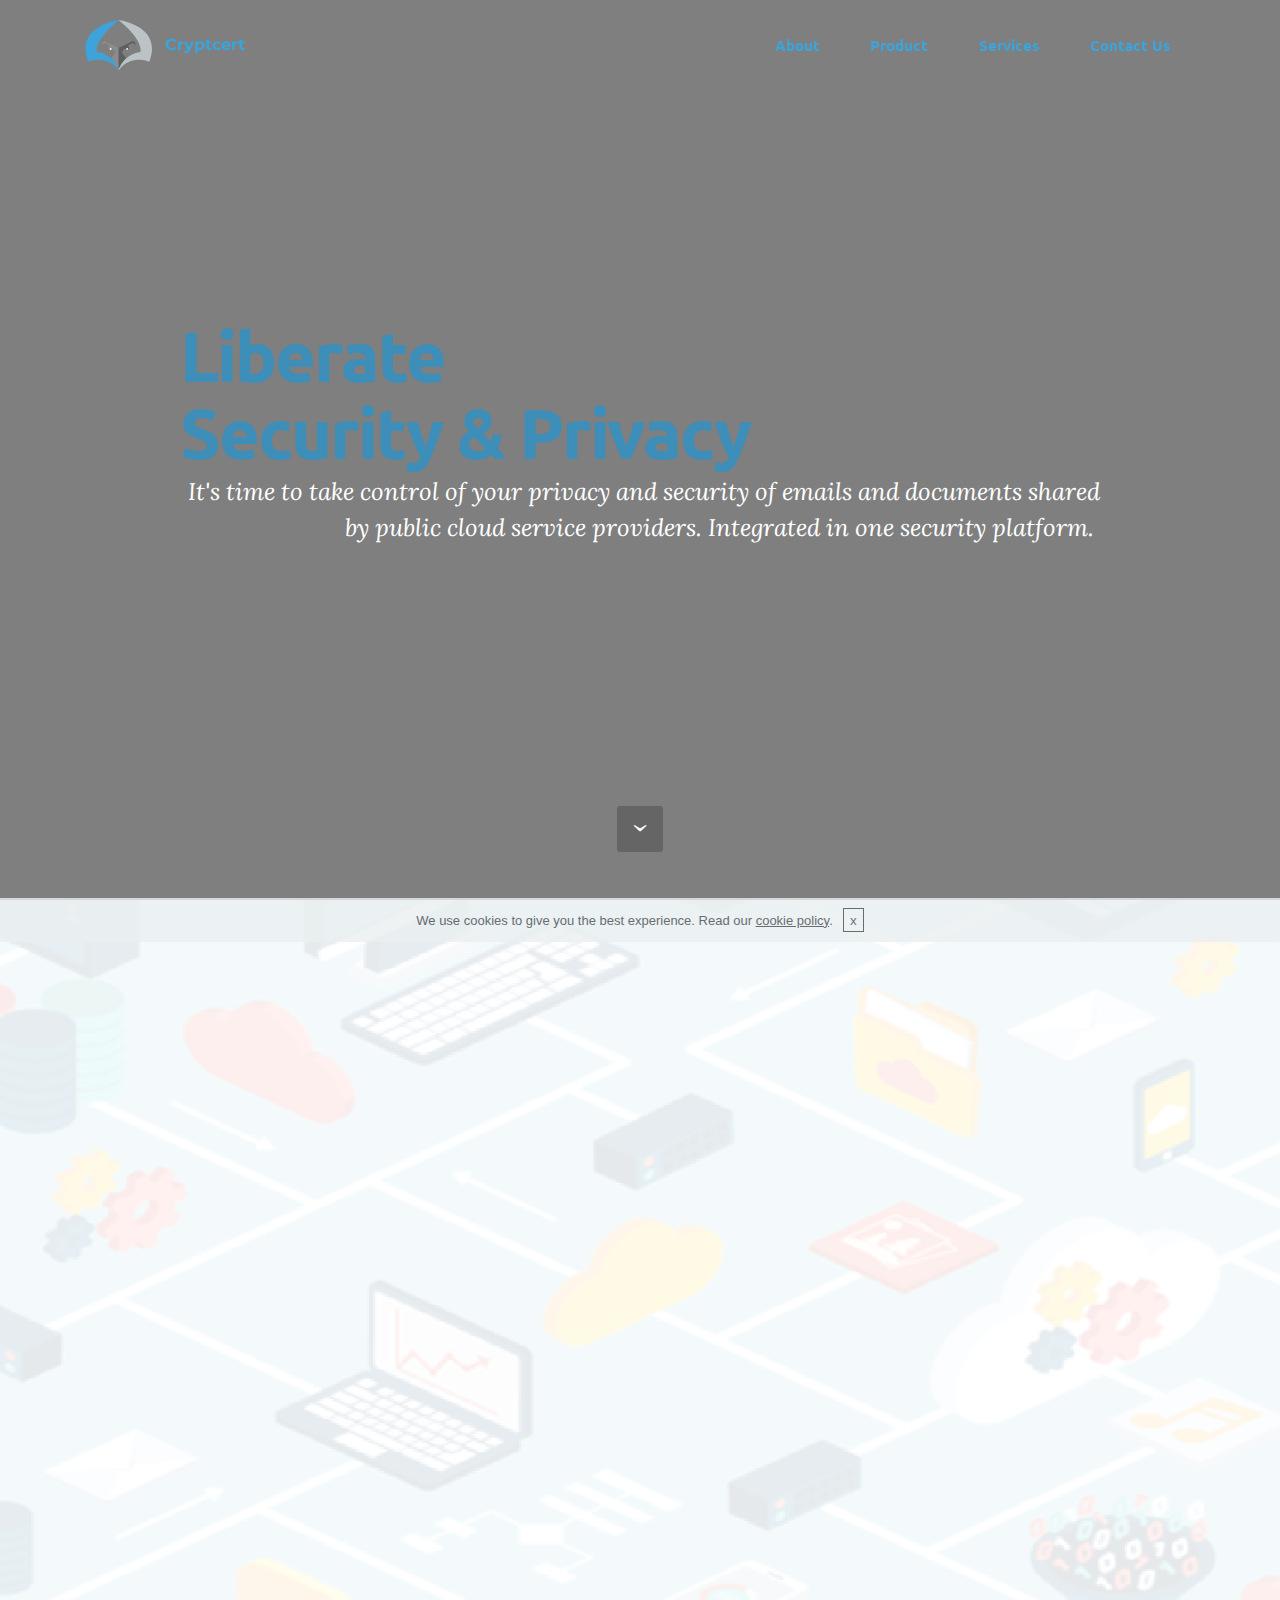
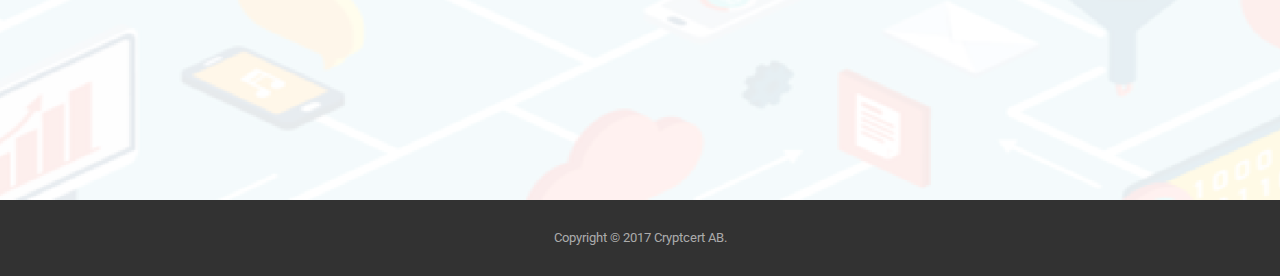
==== commit 49ee7c45: "create github pages" ====
--- a/index.html
+++ b/index.html
@@ -60,7 +60,7 @@
 
 </section>
 
-<section class="engine"><a rel="external" href="https://mobirise.com">Mobirise Website Creator</a></section><section class="mbr-section mbr-section-hero mbr-section-full mbr-section-with-arrow mbr-after-navbar" id="header1-2" data-bg-video="https://www.youtube.com/watch?v=uNCr7NdOJgw">
+<section class="engine"><a rel="external" href="https://mobirise.com">https://mobirise.com/</a></section><section class="mbr-section mbr-section-hero mbr-section-full mbr-section-with-arrow mbr-after-navbar" id="header1-2" data-bg-video="https://www.youtube.com/watch?v=uNCr7NdOJgw">
 
     <div class="mbr-overlay" style="opacity: 0.5; background-color: rgb(0, 0, 0);"></div>
 
